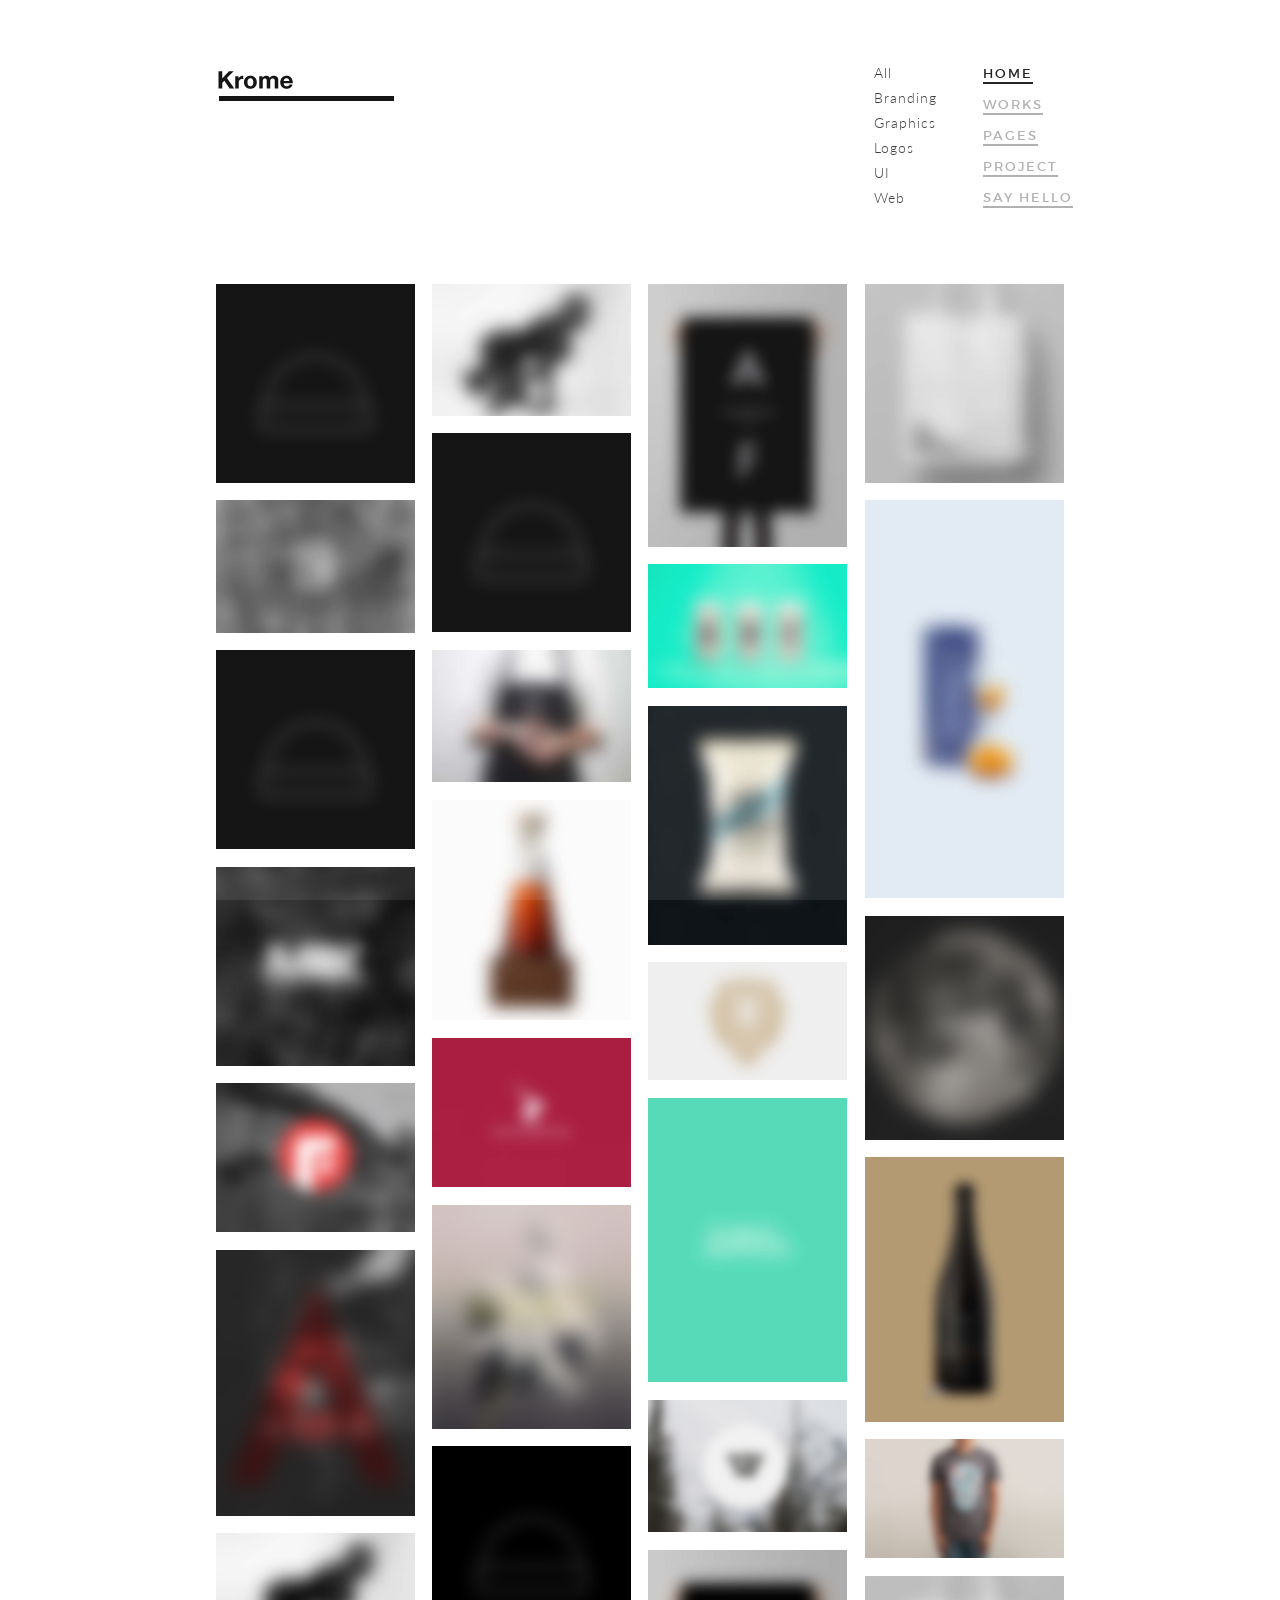
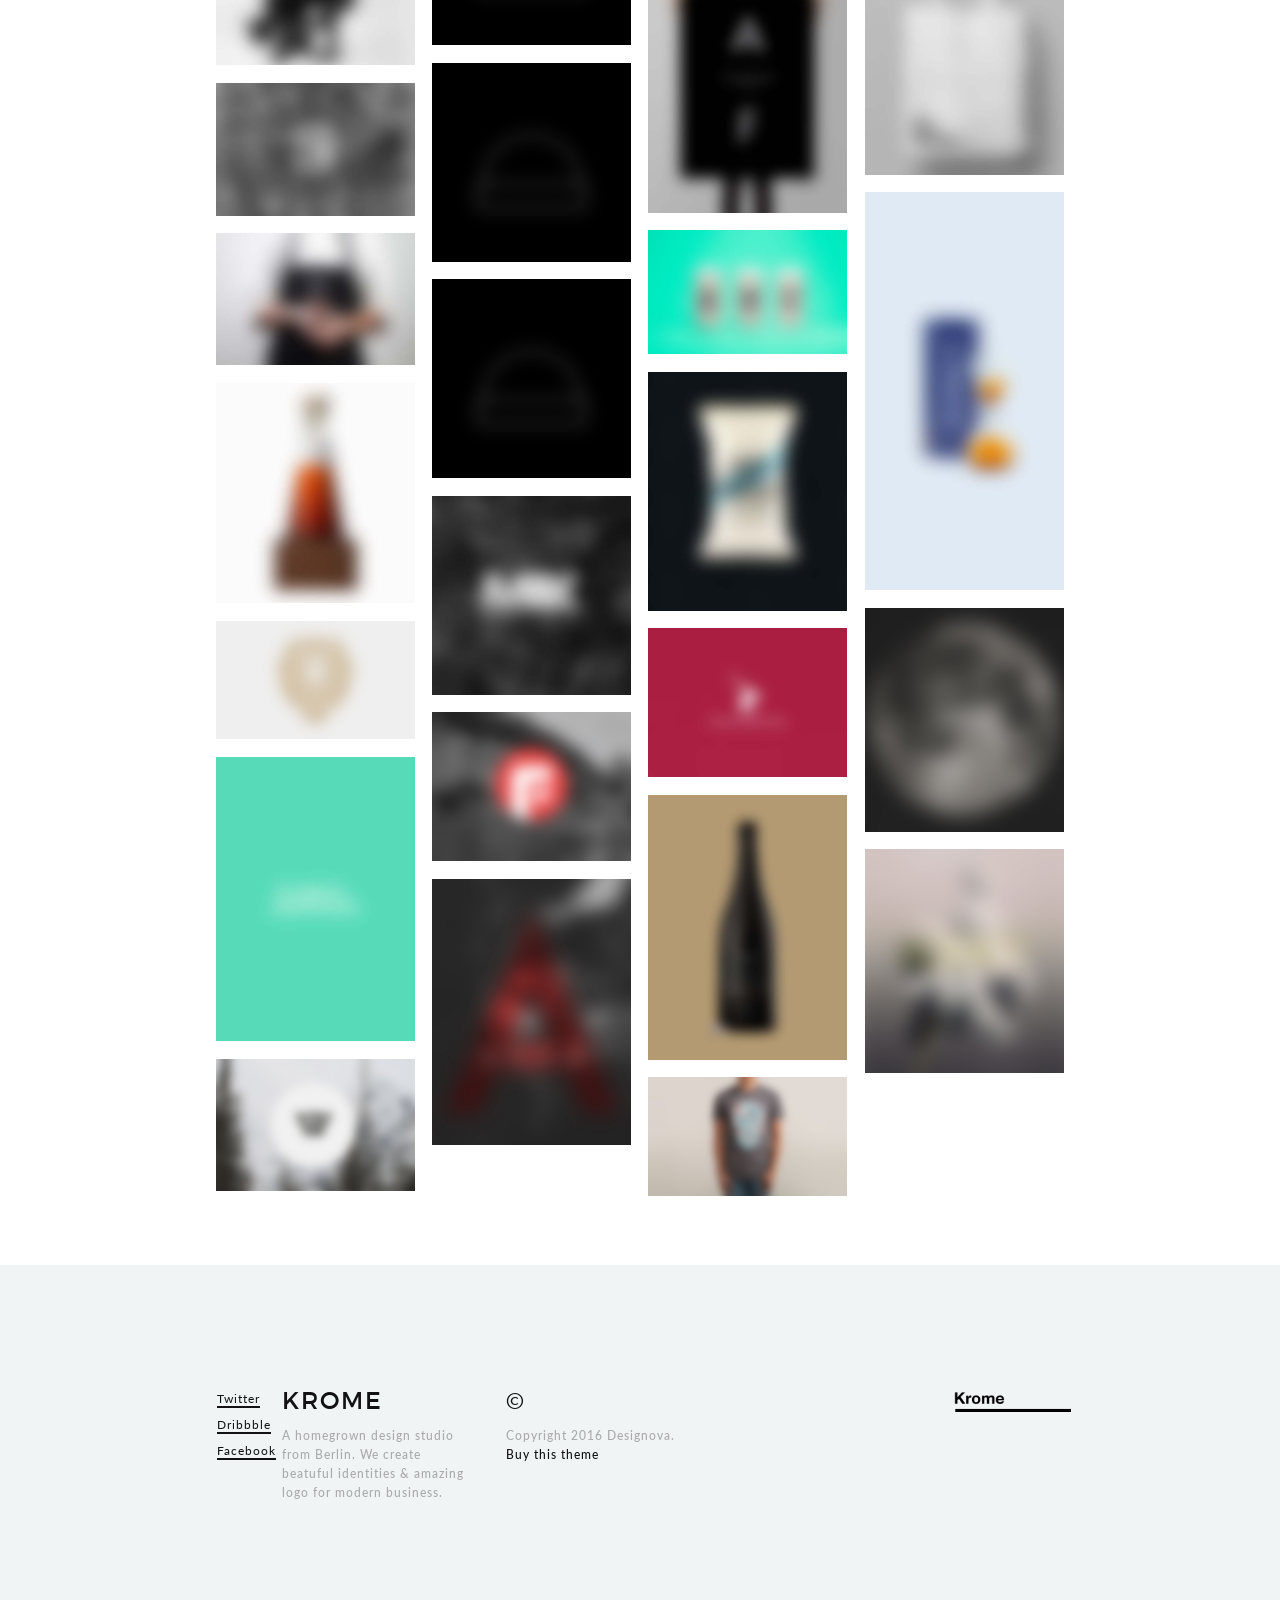
==== index.html @ ffddae18 "This is a start" ====
<!DOCTYPE html>
<html lang="en">

<head>

    <!-- Basic Page Info
  –––––––––––––––––––––––––––––––––––––––––––––––––– -->
    <meta charset="utf-8">
    <title>KROME - A premium portfolio / agency template from designova</title>
    <meta name="description" content="KROME - A premium portfolio / agency template from designova">
    <meta name="author" content="designova">

    <!-- Mobile Specific Metas
  –––––––––––––––––––––––––––––––––––––––––––––––––– -->
    <meta name="viewport" content="width=device-width, initial-scale=1.0">

    <!-- Favicon
  –––––––––––––––––––––––––––––––––––––––––––––––––– -->
    <link rel="icon" type="image/png" href="images/favicon.png" />

    <!-- FONT
  –––––––––––––––––––––––––––––––––––––––––––––––––– -->
    <link rel="stylesheet" href="fonts/webfonts.css">
    <link href='//fonts.googleapis.com/css?family=Raleway:400,300,600%7CLato:400,300,100,700,900' rel='stylesheet' type='text/css'>
    <!-- ICON FONTS
  –––––––––––––––––––––––––––––––––––––––––––––––––– -->
    <link rel="stylesheet" href="stylesheets/ionicons.min.css">

    <!-- CSS
  –––––––––––––––––––––––––––––––––––––––––––––––––– -->
    <link rel="stylesheet" href="stylesheets/bootstrap.css">
    <link rel="stylesheet" href="elements/css/elements.css">
    <link rel="stylesheet" href="stylesheets/sinister.css">
    <link rel="stylesheet" href="stylesheets/venobox.css">
    <link rel="stylesheet" href="stylesheets/slimmenu.css">
    <link rel="stylesheet" href="stylesheets/main.css">
    <link rel="stylesheet" href="stylesheets/main-bg.css">
    <link rel="stylesheet" href="stylesheets/main-responsive.css">

    <!-- LESS
  –––––––––––––––––––––––––––––––––––––––––––––––––– -->
    <!-- <link rel="stylesheet/less" type="text/css" href="less/color.less">
    <link rel="stylesheet/less" type="text/css" href="less/fonts.less">
    <script src="less/less.min.js"></script> -->


</head>

<body>



    <!-- Preloader
  –––––––––––––––––––––––––––––––––––––––––––––––––– -->
    <div id="preloader">
        <div id="status"></div>
    </div>
    <!-- end : preloader -->


    <!-- Nav Link Show Panel
  –––––––––––––––––––––––––––––––––––––––––––––––––– -->
    <div class="link-show-poster">
      <div class="valign"><h1 class="black font2"></h1></div>
    </div>

    <!-- Mobile Only Navigation
  –––––––––––––––––––––––––––––––––––––––––––––––––– -->
    <nav class="mobile-nav ">
                <ul class="slimmenu font2">
                  <li>
                      <a class="sub-collapser" href="">home</a>
                      <ul>
                        <li><a href="index.html">portfolio</a></li>
                        <li><a href="index02.html">agency</a></li>
                        <li><a href="index03.html">photography</a></li>
                        <li><a href="index04.html">slider</a></li>
                        <li><a href="index05.html">video</a></li>
                      </ul>
                  </li>
                  <li>
                      <a class="sub-collapser" href="">portfolio</a>
                      <ul>
                          <li><a href="works.html">spaced 4 col</a></li>
                          <li><a href="works02.html">spaced 6 col</a></li>
                          <li><a href="works03.html">spaced 3 col</a></li>
                          <li><a href="works04.html">spaced 2 col</a></li>
                          <li><a href="works05.html">fluid 4 col</a></li>
                          <li><a href="works06.html">fluid 6 col</a></li>
                          <li><a href="works07.html">fluid 3 col</a></li>
                          <li><a href="works08.html">fluid 2 col</a></li>
                      </ul>
                  </li>
                  <li>
                      <a class="sub-collapser" href="">pages</a>
                      <ul>
                        <li><a href="about01.html">studio</a></li>
                        <li><a href="about02.html">personal</a></li>
                        <li><a href="elements.html">elements</a></li>
                        <li><a href="news.html">news list</a></li>
                        <li><a href="post.html">news post</a></li>
                      </ul>
                  </li>
                  <li>
                      <a class="sub-collapser" href="">project</a>
                      <ul>
                        <li><a href="project01.html">slider project</a></li>
                        <li><a href="project02.html">video project</a></li>
                        <li><a href="project03.html">parallax project</a></li>
                      </ul>
                  </li>
                  <li><a href="contact.html">say hello</a></li>
                </ul>
    </nav>
    <!-- mobile only navigation : ends -->



    <!-- Header
  –––––––––––––––––––––––––––––––––––––––––––––––––– -->
    <header class="masthead ">
      <div class="container">
        <div class="row">
          <article class="col-md-3">
            <a href="index.html"><img alt="" title="" class="main-logo " src="images/logo.png"></a>
          </article>
          <article class="col-md-1 col-md-offset-6 no-pad">
              <!--works filter panel :starts -->
                <div class="works-filter-wrap ">
                    <ul class="
works-filter  text-left clearfix font1">
                        <li><a id="all" href="#" data-filter="*" class="active"><span>All</span></a></li><li><a href="#" data-filter=".branding"><span>Branding</span></a></li>
                        <li><a href="#" data-filter=".graphics"><span>Graphics</span></a></li>
                        <li><a href="#" data-filter=".logos"><span>Logos</span></a></li>
                        <li><a href="#" data-filter=".ui"><span>UI</span></a></li>
                        <li><a href="#" data-filter=".web"><span>Web</span></a></li>
                    </ul>
              </div>
            <!-- works filter panel :ends -->
          </article>
          <article class="col-md-2">
            <nav class="mastnav ">

                  <ul class="main-menu ">
                    <li>
                        <a class="main-link font2 sub-menu-trigger activelink" href="#">Home</a>
                        <div class="sub-menu font1">
                            <a href="index.html">Portfolio</a>
                            <a href="index02.html">Agency</a>
                            <a href="index03.html">Photography</a>
                            <a href="index04.html">Corporate</a>
                            <a href="index05.html">BG Video</a>
                        </div>
                    </li>
                    <li>
                        <a class="main-link font2 sub-menu-trigger" href="#">Works</a>
                        <div class="sub-menu font1">
                            <a href="works.html">spaced 4 col</a>
                            <a href="works02.html">spaced 6 col</a>
                            <a href="works03.html">spaced 3 col</a>
                            <a href="works04.html">spaced 2 col</a>
                            <a href="works05.html">fluid 4 col</a>
                            <a href="works06.html">fluid 6 col</a>
                            <a href="works07.html">fluid 3 col</a>
                            <a href="works08.html">fluid 2 col</a>
                        </div>
                    </li>
                    <li>
                        <a class="main-link font2 sub-menu-trigger" href="#">Pages</a>
                        <div class="sub-menu font1">
                            <a href="about01.html">Studio</a>
                            <a href="about02.html">Personal</a>
                            <a href="elements.html">Elements</a>
                            <a href="news.html">News List</a>
                            <a href="post.html">News Post</a>
                        </div>
                    </li>
                    <li>

                        <a class="main-link font2 sub-menu-trigger" href="#">Project</a>
                        <div class="sub-menu font1">
                            <a href="project01.html">Slider</a>
                            <a href="project02.html">Video</a>
                            <a href="project03.html">Parallax</a>
                        </div>
                    </li>
                    <li><a class="main-link font2" href="contact.html">Say Hello</a></li>
                  </ul>
            </nav>
          </article>
        </div>
      </div>
    </header>
    <!-- end : masthead -->


    <!-- MASTER CONTENT
  –––––––––––––––––––––––––––––––––––––––––––––––––– -->
    <section class="mastwrap add-bottom-half">

<section class="container intro-01 ">


        

         <section id="works-container" class="works-container  works-masonry-container clearfix white-bg works-thumbnails-view">


              <!-- start : works-item -->
              <div class="works-item  ImageWrapper works-item-one-fourth-spaced zoom ui web">
                      <img data-no-retina alt="" title="" class="img-responsive" src="images/works/01.gif"/>
                      <a  class="venobox" data-gall="portfolio-gallery" href="images/works/01.gif">
                          <div class="works-item-inner ImageOverlayCl">
                            <p class="valign text-center"><span class="white font2">Anonymus</span></p>
                          </div>
                      </a>
              </div>
              <!-- end : works-item -->



              <!-- start : works-item -->
              <div class="works-item  ImageWrapper works-item-one-fourth-spaced info logos ui">
                      <img data-no-retina alt="" title="" class="img-responsive" src="images/works/02.jpg"/>
                      <a  href="project.html">
                          <div class="works-item-inner ImageOverlayCl">
                            <p class="valign text-center"><span class="white font2">Capdevilla</span></p>
                          </div>
                      </a>
              </div>
              <!-- end : works-item -->


              <!-- start : works-item -->
              <div class="works-item  ImageWrapper works-item-one-fourth-spaced zoom branding graphics">
                      <img data-no-retina alt="" title="" class="img-responsive" src="images/works/03.jpg"/>
                      <a  class="venobox" data-gall="portfolio-gallery" href="images/works/03.jpg">
                          <div class="works-item-inner ImageOverlayCl">
                            <p class="valign text-center"><span class="white font2">Oregon</span></p>
                          </div>
                      </a>
              </div>
              <!-- end : works-item -->

          <!-- start : works-item -->
              <div class="works-item  ImageWrapper works-item-one-fourth-spaced info web graphics">
                      <img data-no-retina alt="" title="" class="img-responsive" src="images/works/04.jpg"/>
                      <a  href="project.html">
                          <div class="works-item-inner ImageOverlayCl">
                            <p class="valign text-center"><span class="white font2">Benterivo</span></p>
                          </div>
                      </a>
              </div>
              <!-- end : works-item -->



              <!-- start : works-item -->
              <div class="works-item  ImageWrapper works-item-one-fourth-spaced zoom branding">
                      <img data-no-retina alt="" title="" class="img-responsive" src="images/works/05.gif"/>
                      <a  class="venobox" data-gall="portfolio-gallery" href="images/works/05.jpg">
                          <div class="works-item-inner ImageOverlayCl">
                            <p class="valign text-center"><span class="white font2">Laura's Inn</span></p>
                          </div>
                      </a>
              </div>
              <!-- end : works-item -->




              <!-- start : works-item -->
              <div class="works-item  ImageWrapper works-item-one-fourth-spaced info logos">
                      <img data-no-retina alt="" title="" class="img-responsive" src="images/works/07.jpg"/>
                      <a  href="project.html">
                          <div class="works-item-inner ImageOverlayCl">
                            <p class="valign text-center"><span class="white font2">Green Fox</span></p>
                          </div>
                      </a>
              </div>
              <!-- end : works-item -->



              <!-- start : works-item -->
              <div class="works-item  ImageWrapper works-item-one-fourth-spaced zoom logos ui">
                      <img data-no-retina alt="" title="" class="img-responsive" src="images/works/08.jpg"/>
                      <a  class="venobox" data-gall="portfolio-gallery" href="images/works/08.jpg">
                          <div class="works-item-inner ImageOverlayCl">
                            <p class="valign text-center"><span class="white font2">Nexxa</span></p>
                          </div>
                      </a>
              </div>
              <!-- end : works-item -->



              <!-- start : works-item -->
              <div class="works-item  ImageWrapper works-item-one-fourth-spaced info web">
                      <img data-no-retina alt="" title="" class="img-responsive" src="images/works/06.jpg"/>
                      <a  href="project.html">
                          <div class="works-item-inner ImageOverlayCl">
                            <p class="valign text-center"><span class="white font2">Novomoto</span></p>
                          </div>
                      </a>
              </div>
              <!-- end : works-item -->




               <!-- start : works-item -->
              <div class="works-item  ImageWrapper works-item-one-fourth-spaced zoom logos graphics">
                      <img data-no-retina alt="" title="" class="img-responsive" src="images/works/09.jpg"/>
                      <a  class="venobox" data-gall="portfolio-gallery" href="images/works/09.jpg">
                          <div class="works-item-inner ImageOverlayCl">
                            <p class="valign text-center"><span class="white font2">100Degree</span></p>
                          </div>
                      </a>
              </div>
              <!-- end : works-item -->



              <!-- start : works-item -->
              <div class="works-item  ImageWrapper works-item-one-fourth-spaced info branding">
                      <img data-no-retina alt="" title="" class="img-responsive" src="images/works/10.gif"/>
                      <a  href="project.html">
                          <div class="works-item-inner ImageOverlayCl">
                            <p class="valign text-center"><span class="white font2">R.T.W</span></p>
                          </div>
                      </a>
              </div>
              <!-- end : works-item -->


              <!-- start : works-item -->
              <div class="works-item  ImageWrapper works-item-one-fourth-spaced info branding">
                      <img data-no-retina alt="" title="" class="img-responsive" src="images/works/11.jpg"/>
                      <a  href="project.html">
                          <div class="works-item-inner ImageOverlayCl">
                            <p class="valign text-center"><span class="white font2">CenterPort</span></p>
                          </div>
                      </a>
              </div>
              <!-- end : works-item -->


              <!-- start : works-item -->
              <div class="works-item  ImageWrapper works-item-one-fourth-spaced zoom branding">
                      <img data-no-retina alt="" title="" class="img-responsive" src="images/works/13.jpg"/>
                      <a  class="venobox" data-gall="portfolio-gallery" href="images/works/12.jpg">
                          <div class="works-item-inner ImageOverlayCl">
                            <p class="valign text-center"><span class="white font2">Classic 32</span></p>
                          </div>
                      </a>
              </div>
              <!-- end : works-item -->

              

              <!-- start : works-item -->
              <div class="works-item  ImageWrapper works-item-one-fourth-spaced info branding">
                      <img data-no-retina alt="" title="" class="img-responsive" src="images/works/14.jpg"/>
                      <a  href="project.html">
                          <div class="works-item-inner ImageOverlayCl">
                            <p class="valign text-center"><span class="white font2">Medorne</span></p>
                          </div>
                      </a>
              </div>
              <!-- end : works-item -->



               <!-- start : works-item -->
              <div class="works-item  ImageWrapper works-item-one-fourth-spaced zoom logos graphics">
                      <img data-no-retina alt="" title="" class="img-responsive" src="images/works/15.jpg"/>
                      <a  class="venobox" data-gall="portfolio-gallery" href="images/works/15.jpg">
                          <div class="works-item-inner ImageOverlayCl">
                            <p class="valign text-center"><span class="white font2">Argentia</span></p>
                          </div>
                      </a>
              </div>
              <!-- end : works-item -->


              <!-- start : works-item -->
              <div class="works-item  ImageWrapper works-item-one-fourth-spaced zoom branding graphics">
                      <img data-no-retina alt="" title="" class="img-responsive" src="images/works/16.jpg"/>
                      <a  class="venobox" data-gall="portfolio-gallery" href="images/works/16.jpg">
                          <div class="works-item-inner ImageOverlayCl">
                            <p class="valign text-center"><span class="white font2">FM 387</span></p>
                          </div>
                      </a>
              </div>
              <!-- end : works-item -->


              <!-- start : works-item -->
              <div class="works-item  ImageWrapper works-item-one-fourth-spaced info branding">
                      <img data-no-retina alt="" title="" class="img-responsive" src="images/works/17.jpg"/>
                      <a  href="project.html">
                          <div class="works-item-inner ImageOverlayCl">
                            <p class="valign text-center"><span class="white font2">Adjoint34</span></p>
                          </div>
                      </a>
              </div>
              <!-- end : works-item -->


              <!-- start : works-item -->
              <div class="works-item  ImageWrapper works-item-one-fourth-spaced info branding">
                      <img data-no-retina alt="" title="" class="img-responsive" src="images/works/18.jpg"/>
                      <a  href="project.html">
                          <div class="works-item-inner ImageOverlayCl">
                            <p class="valign text-center"><span class="white font2">Farmaloop</span></p>
                          </div>
                      </a>
              </div>
              <!-- end : works-item -->



              <!-- start : works-item -->
              <div class="works-item  ImageWrapper works-item-one-fourth-spaced zoom logos ui">
                      <img data-no-retina alt="" title="" class="img-responsive" src="images/works/19.jpg"/>
                      <a  class="venobox" data-gall="portfolio-gallery" href="images/works/19.jpg">
                          <div class="works-item-inner ImageOverlayCl">
                            <p class="valign text-center"><span class="white font2">MusicOne</span></p>
                          </div>
                      </a>
              </div>
              <!-- end : works-item -->
 

              <!-- start : works-item -->
              <div class="works-item  ImageWrapper works-item-one-fourth-spaced info branding">
                      <img data-no-retina alt="" title="" class="img-responsive" src="images/works/20.jpg"/>
                      <a  href="project.html">
                          <div class="works-item-inner ImageOverlayCl">
                            <p class="valign text-center"><span class="white font2">Needless</span></p>
                          </div>
                      </a>
              </div>
              <!-- end : works-item -->


               <!-- start : works-item -->
              <div class="works-item  ImageWrapper works-item-one-fourth-spaced zoom logos graphics">
                      <img data-no-retina alt="" title="" class="img-responsive" src="images/works/21.jpg"/>
                      <a  class="venobox" data-gall="portfolio-gallery" href="images/works/21.jpg">
                          <div class="works-item-inner ImageOverlayCl">
                            <p class="valign text-center"><span class="white font2">Stacy &amp; CO.</span></p>
                          </div>
                      </a>
              </div>
              <!-- end : works-item -->


              <!-- start : works-item -->
              <div class="works-item  ImageWrapper works-item-one-fourth-spaced zoom branding graphics">
                      <img data-no-retina alt="" title="" class="img-responsive" src="images/works/22.jpg"/>
                      <a  class="venobox" data-gall="portfolio-gallery" href="images/works/22.jpg">
                          <div class="works-item-inner ImageOverlayCl">
                            <p class="valign text-center"><span class="white font2">Inivisible</span></p>
                          </div>
                      </a>
              </div>
              <!-- end : works-item -->


              <!-- start : works-item -->
              <div class="works-item  ImageWrapper works-item-one-fourth-spaced info branding">
                      <img data-no-retina alt="" title="" class="img-responsive" src="images/works/23.jpg"/>
                      <a  href="project.html">
                          <div class="works-item-inner ImageOverlayCl">
                            <p class="valign text-center"><span class="white font2">North Zone</span></p>
                          </div>
                      </a>
              </div>
              <!-- end : works-item -->



               <!-- start : works-item -->
              <div class="works-item  ImageWrapper works-item-one-fourth-spaced zoom logos graphics">
                      <img data-no-retina alt="" title="" class="img-responsive" src="images/works/24.jpg"/>
                      <a  class="venobox" data-gall="portfolio-gallery" href="images/works/24.jpg">
                          <div class="works-item-inner ImageOverlayCl">
                            <p class="valign text-center"><span class="white font2">GoodEyes</span></p>
                          </div>
                      </a>
              </div>
              <!-- end : works-item -->



              <!-- start : works-item -->
              <div class="works-item  ImageWrapper works-item-one-fourth-spaced zoom ui web">
                      <img data-no-retina alt="" title="" class="img-responsive" src="images/works/01.gif"/>
                      <a  class="venobox" data-gall="portfolio-gallery" href="images/works/01.gif">
                          <div class="works-item-inner ImageOverlayCl">
                            <p class="valign text-center"><span class="white font2">Edmunds</span></p>
                          </div>
                      </a>
              </div>
              <!-- end : works-item -->



              <!-- start : works-item -->
              <div class="works-item  ImageWrapper works-item-one-fourth-spaced info logos ui">
                      <img data-no-retina alt="" title="" class="img-responsive" src="images/works/02.jpg"/>
                      <a  href="project.html">
                          <div class="works-item-inner ImageOverlayCl">
                            <p class="valign text-center"><span class="white font2">Caffe Rogue</span></p>
                          </div>
                      </a>
              </div>
              <!-- end : works-item -->


              <!-- start : works-item -->
              <div class="works-item  ImageWrapper works-item-one-fourth-spaced zoom branding graphics">
                      <img data-no-retina alt="" title="" class="img-responsive" src="images/works/03.jpg"/>
                      <a  class="venobox" data-gall="portfolio-gallery" href="images/works/03.jpg">
                          <div class="works-item-inner ImageOverlayCl">
                            <p class="valign text-center"><span class="white font2">Antimotion</span></p>
                          </div>
                      </a>
              </div>
              <!-- end : works-item -->

          <!-- start : works-item -->
              <div class="works-item  ImageWrapper works-item-one-fourth-spaced info web graphics">
                      <img data-no-retina alt="" title="" class="img-responsive" src="images/works/04.jpg"/>
                      <a  href="project.html">
                          <div class="works-item-inner ImageOverlayCl">
                            <p class="valign text-center"><span class="white font2">Bell &amp; Crack</span></p>
                          </div>
                      </a>
              </div>
              <!-- end : works-item -->



              <!-- start : works-item -->
              <div class="works-item  ImageWrapper works-item-one-fourth-spaced zoom branding">
                      <img data-no-retina alt="" title="" class="img-responsive" src="images/works/05.gif"/>
                      <a  class="venobox" data-gall="portfolio-gallery" href="images/works/05.jpg">
                          <div class="works-item-inner ImageOverlayCl">
                            <p class="valign text-center"><span class="white font2">Fegereax</span></p>
                          </div>
                      </a>
              </div>
              <!-- end : works-item -->




              <!-- start : works-item -->
              <div class="works-item  ImageWrapper works-item-one-fourth-spaced info logos">
                      <img data-no-retina alt="" title="" class="img-responsive" src="images/works/07.jpg"/>
                      <a  href="project.html">
                          <div class="works-item-inner ImageOverlayCl">
                            <p class="valign text-center"><span class="white font2">Zone9</span></p>
                          </div>
                      </a>
              </div>
              <!-- end : works-item -->



              <!-- start : works-item -->
              <div class="works-item  ImageWrapper works-item-one-fourth-spaced zoom logos ui">
                      <img data-no-retina alt="" title="" class="img-responsive" src="images/works/08.jpg"/>
                      <a  class="venobox" data-gall="portfolio-gallery" href="images/works/08.jpg">
                          <div class="works-item-inner ImageOverlayCl">
                            <p class="valign text-center"><span class="white font2">Macao Club</span></p>
                          </div>
                      </a>
              </div>
              <!-- end : works-item -->



              <!-- start : works-item -->
              <div class="works-item  ImageWrapper works-item-one-fourth-spaced info web">
                      <img data-no-retina alt="" title="" class="img-responsive" src="images/works/06.jpg"/>
                      <a  href="project.html">
                          <div class="works-item-inner ImageOverlayCl">
                            <p class="valign text-center"><span class="white font2">FerryBox</span></p>
                          </div>
                      </a>
              </div>
              <!-- end : works-item -->




               <!-- start : works-item -->
              <div class="works-item  ImageWrapper works-item-one-fourth-spaced zoom logos graphics">
                      <img data-no-retina alt="" title="" class="img-responsive" src="images/works/09.jpg"/>
                      <a  class="venobox" data-gall="portfolio-gallery" href="images/works/09.jpg">
                          <div class="works-item-inner ImageOverlayCl">
                            <p class="valign text-center"><span class="white font2">Alasca</span></p>
                          </div>
                      </a>
              </div>
              <!-- end : works-item -->



              <!-- start : works-item -->
              <div class="works-item  ImageWrapper works-item-one-fourth-spaced info branding">
                      <img data-no-retina alt="" title="" class="img-responsive" src="images/works/10.gif"/>
                      <a  href="project.html">
                          <div class="works-item-inner ImageOverlayCl">
                            <p class="valign text-center"><span class="white font2">OneFiveNine</span></p>
                          </div>
                      </a>
              </div>
              <!-- end : works-item -->


              <!-- start : works-item -->
              <div class="works-item  ImageWrapper works-item-one-fourth-spaced info branding">
                      <img data-no-retina alt="" title="" class="img-responsive" src="images/works/11.jpg"/>
                      <a  href="project.html">
                          <div class="works-item-inner ImageOverlayCl">
                            <p class="valign text-center"><span class="white font2">F.J.S</span></p>
                          </div>
                      </a>
              </div>
              <!-- end : works-item -->


              <!-- start : works-item -->
              <div class="works-item  ImageWrapper works-item-one-fourth-spaced zoom branding">
                      <img data-no-retina alt="" title="" class="img-responsive" src="images/works/13.jpg"/>
                      <a  class="venobox" data-gall="portfolio-gallery" href="images/works/12.jpg">
                          <div class="works-item-inner ImageOverlayCl">
                            <p class="valign text-center"><span class="white font2">Majority</span></p>
                          </div>
                      </a>
              </div>
              <!-- end : works-item -->

              

              <!-- start : works-item -->
              <div class="works-item  ImageWrapper works-item-one-fourth-spaced info branding">
                      <img data-no-retina alt="" title="" class="img-responsive" src="images/works/14.jpg"/>
                      <a  href="project.html">
                          <div class="works-item-inner ImageOverlayCl">
                            <p class="valign text-center"><span class="white font2">Adjoint34</span></p>
                          </div>
                      </a>
              </div>
              <!-- end : works-item -->



               <!-- start : works-item -->
              <div class="works-item  ImageWrapper works-item-one-fourth-spaced zoom logos graphics">
                      <img data-no-retina alt="" title="" class="img-responsive" src="images/works/15.jpg"/>
                      <a  class="venobox" data-gall="portfolio-gallery" href="images/works/15.jpg">
                          <div class="works-item-inner ImageOverlayCl">
                            <p class="valign text-center"><span class="white font2">Novatell</span></p>
                          </div>
                      </a>
              </div>
              <!-- end : works-item -->


              <!-- start : works-item -->
              <div class="works-item  ImageWrapper works-item-one-fourth-spaced zoom branding graphics">
                      <img data-no-retina alt="" title="" class="img-responsive" src="images/works/16.jpg"/>
                      <a  class="venobox" data-gall="portfolio-gallery" href="images/works/16.jpg">
                          <div class="works-item-inner ImageOverlayCl">
                            <p class="valign text-center"><span class="white font2">Beet Match</span></p>
                          </div>
                      </a>
              </div>
              <!-- end : works-item -->


              <!-- start : works-item -->
              <div class="works-item  ImageWrapper works-item-one-fourth-spaced info branding">
                      <img data-no-retina alt="" title="" class="img-responsive" src="images/works/17.jpg"/>
                      <a  href="project.html">
                          <div class="works-item-inner ImageOverlayCl">
                            <p class="valign text-center"><span class="white font2">VideoRoar</span></p>
                          </div>
                      </a>
              </div>
              <!-- end : works-item -->


              <!-- start : works-item -->
              <div class="works-item  ImageWrapper works-item-one-fourth-spaced info branding">
                      <img data-no-retina alt="" title="" class="img-responsive" src="images/works/18.jpg"/>
                      <a  href="project.html">
                          <div class="works-item-inner ImageOverlayCl">
                            <p class="valign text-center"><span class="white font2">Fidelity XP</span></p>
                          </div>
                      </a>
              </div>
              <!-- end : works-item -->



              <!-- start : works-item -->
              <div class="works-item  ImageWrapper works-item-one-fourth-spaced zoom logos ui">
                      <img data-no-retina alt="" title="" class="img-responsive" src="images/works/19.jpg"/>
                      <a  class="venobox" data-gall="portfolio-gallery" href="images/works/19.jpg">
                          <div class="works-item-inner ImageOverlayCl">
                            <p class="valign text-center"><span class="white font2">Onefortis</span></p>
                          </div>
                      </a>
              </div>
              <!-- end : works-item -->
 

              <!-- start : works-item -->
              <div class="works-item  ImageWrapper works-item-one-fourth-spaced info branding">
                      <img data-no-retina alt="" title="" class="img-responsive" src="images/works/20.jpg"/>
                      <a  href="project.html">
                          <div class="works-item-inner ImageOverlayCl">
                            <p class="valign text-center"><span class="white font2">ACapella League</span></p>
                          </div>
                      </a>
              </div>
              <!-- end : works-item -->


               <!-- start : works-item -->
              <div class="works-item  ImageWrapper works-item-one-fourth-spaced zoom logos graphics">
                      <img data-no-retina alt="" title="" class="img-responsive" src="images/works/21.jpg"/>
                      <a  class="venobox" data-gall="portfolio-gallery" href="images/works/21.jpg">
                          <div class="works-item-inner ImageOverlayCl">
                            <p class="valign text-center"><span class="white font2">Lee Cook</span></p>
                          </div>
                      </a>
              </div>
              <!-- end : works-item -->


              <!-- start : works-item -->
              <div class="works-item  ImageWrapper works-item-one-fourth-spaced zoom branding graphics">
                      <img data-no-retina alt="" title="" class="img-responsive" src="images/works/22.jpg"/>
                      <a  class="venobox" data-gall="portfolio-gallery" href="images/works/22.jpg">
                          <div class="works-item-inner ImageOverlayCl">
                            <p class="valign text-center"><span class="white font2">Story Dept.</span></p>
                          </div>
                      </a>
              </div>
              <!-- end : works-item -->


              <!-- start : works-item -->
              <div class="works-item  ImageWrapper works-item-one-fourth-spaced info branding">
                      <img data-no-retina alt="" title="" class="img-responsive" src="images/works/23.jpg"/>
                      <a  href="project.html">
                          <div class="works-item-inner ImageOverlayCl">
                            <p class="valign text-center"><span class="white font2">Class &amp; Kool</span></p>
                          </div>
                      </a>
              </div>
              <!-- end : works-item -->



               <!-- start : works-item -->
              <div class="works-item  ImageWrapper works-item-one-fourth-spaced zoom logos graphics">
                      <img data-no-retina alt="" title="" class="img-responsive" src="images/works/24.jpg"/>
                      <a  class="venobox" data-gall="portfolio-gallery" href="images/works/24.jpg">
                          <div class="works-item-inner ImageOverlayCl">
                            <p class="valign text-center"><span class="white font2">FlightForce</span></p>
                          </div>
                      </a>
              </div>
              <!-- end : works-item -->




            </section>
            <!-- end : works-container -->

  </section>


    </section>
    <!-- end : mastwrap -->


    <!-- FOOTER
  –––––––––––––––––––––––––––––––––––––––––––––––––– -->
    
<footer class="mastfoot silver-bg ">

      <div class="container">
        <div class="row">
          <article class="col-md-1">
            <nav class="footnav ">
                  <ul>
                    <li><a class="font1" href="#">Twitter</a></li>
                    <li><a class="font1" href="#">Dribbble</a></li>
                    <li><a class="font1" href="#">Facebook</a></li>
                  </ul>
            </nav>
          </article>
          <article class="col-md-3 text-left">
            <h3 class="font2 black">KROME</h3>
            <h6 class="font1 grey">A homegrown design studio from Berlin. We create beatuful identities &amp; amazing logo for modern business.</h6>
          </article>
          <article class="col-md-6 text-left">
            <h3 class="font2 black">&copy;</h3>

            <h6 class="font1 grey">Copyright 2016 Designova.<br/><a href="http://www.designova.net/themes.html">Buy this theme</a></h6>
          </article>
          <article class="col-md-2 text-right">
            <img alt="" title="" class="img-responsive foot-logo" src="images/logo.png">
          </article>
        </div>
      </div>

    </footer>
    <!-- end : mastfoot -->


    <!-- End Layout
  –––––––––––––––––––––––––––––––––––––––––––––––––– -->

    <!-- JS
    –––––––––––––––––––––––––––––––––––––––––––––––––– -->
    <script src="javascripts/libs/common.js"></script>
    <script src="elements/js/elements.js"></script>
    <script src="javascripts/custom/main.js"></script>

</body>

</html>
---- fonts/webfonts.css ----
/*WEBFONTS.CSS*/
/*------------------------------------------------------------------------------------*/
/* Author: Designova.*/
/* Website: http://www.Designova.net */
/* Copyright: (C) 2015 */

/* IMPORTANT NOTICE: */
/*Some fonts used in this template are Premium Fonts with Special Extended License to Designova. As a buyer of this template you can use these fonts as part of the web template but you shoud not redistribute or resell the fonts by any means */
/*-------------------------------------------------------------------------------------*/




/*-------------------------------------------------------------------------------------*/
/*1. MONTSERRAT COMPLETE FONT */
/*-------------------------------------------------------------------------------------*/
/* Generated by Font Squirrel (http://www.fontsquirrel.com) on November 12, 2015 */



@font-face {
    font-family: 'montserratblack';
    src: url('montserrat/montserrat-black-webfont.eot');
    src: url('montserrat/montserrat-black-webfont.eot?#iefix') format('embedded-opentype'),
         url('montserrat/montserrat-black-webfont.woff2') format('woff2'),
         url('montserrat/montserrat-black-webfont.woff') format('woff'),
         url('montserrat/montserrat-black-webfont.ttf') format('truetype'),
         url('montserrat/montserrat-black-webfont.svg#montserratblack') format('svg');
    font-weight: normal;
    font-style: normal;

}




@font-face {
    font-family: 'montserratbold';
    src: url('montserrat/montserrat-bold-webfont.eot');
    src: url('montserrat/montserrat-bold-webfont.eot?#iefix') format('embedded-opentype'),
         url('montserrat/montserrat-bold-webfont.woff2') format('woff2'),
         url('montserrat/montserrat-bold-webfont.woff') format('woff'),
         url('montserrat/montserrat-bold-webfont.ttf') format('truetype'),
         url('montserrat/montserrat-bold-webfont.svg#montserratbold') format('svg');
    font-weight: normal;
    font-style: normal;

}




@font-face {
    font-family: 'montserratextra_bold';
    src: url('montserrat/montserrat-extrabold-webfont.eot');
    src: url('montserrat/montserrat-extrabold-webfont.eot?#iefix') format('embedded-opentype'),
         url('montserrat/montserrat-extrabold-webfont.woff2') format('woff2'),
         url('montserrat/montserrat-extrabold-webfont.woff') format('woff'),
         url('montserrat/montserrat-extrabold-webfont.ttf') format('truetype'),
         url('montserrat/montserrat-extrabold-webfont.svg#montserratextra_bold') format('svg');
    font-weight: normal;
    font-style: normal;

}




@font-face {
    font-family: 'montserrathairline';
    src: url('montserrat/montserrat-hairline-webfont.eot');
    src: url('montserrat/montserrat-hairline-webfont.eot?#iefix') format('embedded-opentype'),
         url('montserrat/montserrat-hairline-webfont.woff2') format('woff2'),
         url('montserrat/montserrat-hairline-webfont.woff') format('woff'),
         url('montserrat/montserrat-hairline-webfont.ttf') format('truetype'),
         url('montserrat/montserrat-hairline-webfont.svg#montserrathairline') format('svg');
    font-weight: normal;
    font-style: normal;

}




@font-face {
    font-family: 'montserratlight';
    src: url('montserrat/montserrat-light-webfont.eot');
    src: url('montserrat/montserrat-light-webfont.eot?#iefix') format('embedded-opentype'),
         url('montserrat/montserrat-light-webfont.woff2') format('woff2'),
         url('montserrat/montserrat-light-webfont.woff') format('woff'),
         url('montserrat/montserrat-light-webfont.ttf') format('truetype'),
         url('montserrat/montserrat-light-webfont.svg#montserratlight') format('svg');
    font-weight: normal;
    font-style: normal;

}




@font-face {
    font-family: 'montserrat';
    src: url('montserrat/montserrat-regular-webfont.eot');
    src: url('montserrat/montserrat-regular-webfont.eot?#iefix') format('embedded-opentype'),
         url('montserrat/montserrat-regular-webfont.woff2') format('woff2'),
         url('montserrat/montserrat-regular-webfont.woff') format('woff'),
         url('montserrat/montserrat-regular-webfont.ttf') format('truetype'),
         url('montserrat/montserrat-regular-webfont.svg#montserratregular') format('svg');
    font-weight: normal;
    font-style: normal;

}




@font-face {
    font-family: 'montserratsemi_bold';
    src: url('montserrat/montserrat-semibold-webfont.eot');
    src: url('montserrat/montserrat-semibold-webfont.eot?#iefix') format('embedded-opentype'),
         url('montserrat/montserrat-semibold-webfont.woff2') format('woff2'),
         url('montserrat/montserrat-semibold-webfont.woff') format('woff'),
         url('montserrat/montserrat-semibold-webfont.ttf') format('truetype'),
         url('montserrat/montserrat-semibold-webfont.svg#montserratsemi_bold') format('svg');
    font-weight: normal;
    font-style: normal;

}




@font-face {
    font-family: 'montserratultra_light';
    src: url('montserrat/montserrat-ultralight-webfont.eot');
    src: url('montserrat/montserrat-ultralight-webfont.eot?#iefix') format('embedded-opentype'),
         url('montserrat/montserrat-ultralight-webfont.woff2') format('woff2'),
         url('montserrat/montserrat-ultralight-webfont.woff') format('woff'),
         url('montserrat/montserrat-ultralight-webfont.ttf') format('truetype'),
         url('montserrat/montserrat-ultralight-webfont.svg#montserratultra_light') format('svg');
    font-weight: normal;
    font-style: normal;

}
/*-------------------------------------------------------------------------------------*/
/* YOUR CUSTOM FONTS CAN BE DEFINED HERE VIA CSS3 FONT-FACE TECHNOLOGY*/
/* More info : http://css-tricks.com/snippets/css/using-font-face/ */
/*-------------------------------------------------------------------------------------*/
---- elements/css/elements.css ----
a:hover{
  color: #ffc740 !important;
}

/********************************/
/*       Owl carousel       */
/********************************/
.owl-dots{
  margin-top: 20px;
}

/********************************/
/*       Fade Bs-carousel       */
/********************************/
.fade-carousel {
    position: relative;
    height: 400px;
}
.fade-carousel .carousel-inner .item {
    height: 400px;
}
.fade-carousel .carousel-indicators > li {
    margin: 0 2px;
    background-color: #f39c12;
    border-color: #f39c12;
    opacity: .7;
}
.fade-carousel .carousel-indicators > li.active {
  width: 10px;
  height: 10px;
  opacity: 1;
}

/********************************/
/*          Hero Headers        */
/********************************/
.hero {
    position: absolute;
    top: 50%;
    left: 50%;
    z-index: 3;
    color: #fff;
    text-align: center;
    text-transform: uppercase;
    text-shadow: 1px 1px 0 rgba(0,0,0,.75);
      -webkit-transform: translate3d(-50%,-50%,0);
         -moz-transform: translate3d(-50%,-50%,0);
          -ms-transform: translate3d(-50%,-50%,0);
           -o-transform: translate3d(-50%,-50%,0);
              transform: translate3d(-50%,-50%,0);
}
.hero h1 {
    font-size: 2em;    
    font-weight: normal;
    margin: 0;
    padding: 0;
    text-shadow: none;
}

.fade-carousel .carousel-inner .item .hero {
    opacity: 0;
    -webkit-transition: 2s all ease-in-out .1s;
       -moz-transition: 2s all ease-in-out .1s; 
        -ms-transition: 2s all ease-in-out .1s; 
         -o-transition: 2s all ease-in-out .1s; 
            transition: 2s all ease-in-out .1s; 
}
.fade-carousel .carousel-inner .item.active .hero {
    opacity: 1;
    -webkit-transition: 2s all ease-in-out .1s;
       -moz-transition: 2s all ease-in-out .1s; 
        -ms-transition: 2s all ease-in-out .1s; 
         -o-transition: 2s all ease-in-out .1s; 
            transition: 2s all ease-in-out .1s;    
}

/********************************/
/*            Overlay           */
/********************************/
.overlay {
    position: absolute;
    width: 100%;
    height: 100%;
    z-index: 2;
    background-color: #000;
    opacity: .2;
}

/********************************/
/*          Custom Buttons      */
/********************************/
.btn.btn-lg {padding: 10px 40px;}
.btn.btn-hero,
.btn.btn-hero:hover,
.btn.btn-hero:focus {
    color: #f5f5f5;
    background-color: #1abc9c;
    border-color: #1abc9c;
    outline: none;
    margin: 20px auto;
}

/********************************/
/*       Slides backgrounds     */
/********************************/
.fade-carousel .slides .slide-1, 
.fade-carousel .slides .slide-2,
.fade-carousel .slides .slide-3 {
  height: 100vh;
  background-size: cover;
  background-position: center center;
  background-repeat: no-repeat;
}
.fade-carousel .slides .slide-1 {
  background-image: url('../images/bg/14.jpg'); 
}
.fade-carousel .slides .slide-2 {
  background-image: url('../images/bg/12.jpg'); 
}
.fade-carousel .slides .slide-3 {
  background-image: url('../images/bg/05.jpg'); 
}

/********************************/
/*          Media Queries       */
/********************************/
@media screen and (min-width: 980px){
    .hero { width: 980px; }    
}
@media screen and (max-width: 640px){
    .hero h1 { font-size: 4em; }    
}


/***
Bootstrap Line Tabs by @keenthemes
A component of Metronic Theme - #1 Selling Bootstrap 3 Admin Theme in Themeforest: http://j.mp/metronictheme
Licensed under MIT
***/

/* Tabs panel */
.tabbable-panel {
  padding: 0px;
  text-align: left;
}

/* Default mode */
.tabbable-line > .nav-tabs {
  border: none;
  margin: 0px;
}
.tabbable-line > .nav-tabs > li {
  margin-right: 2px;
}
.tabbable-line > .nav-tabs > li > a {
  border: 0;
  margin-right: 0;
  color: #737373;
  text-transform: uppercase;
  font-weight: bold;
  letter-spacing: 4px;
}
.tabbable-line > .nav-tabs > li > a > i {
  color: #a6a6a6;
}
.tabbable-line > .nav-tabs > li.open, .tabbable-line > .nav-tabs > li:hover {
  border-bottom: 4px solid #fbcdcf;
}
.tabbable-line > .nav-tabs > li.open > a, .tabbable-line > .nav-tabs > li:hover > a {
  border: 0;
  background: none !important;
  color: #333333;
}
.tabbable-line > .nav-tabs > li.open > a > i, .tabbable-line > .nav-tabs > li:hover > a > i {
  color: #a6a6a6;
}
.tabbable-line > .nav-tabs > li.open .dropdown-menu, .tabbable-line > .nav-tabs > li:hover .dropdown-menu {
  margin-top: 0px;
}
.tabbable-line > .nav-tabs > li.active {
  border-bottom: 4px solid #000008;
  position: relative;
}
.tabbable-line > .nav-tabs > li.active > a {
  border: 0;
  color: #333333;
}
.tabbable-line > .nav-tabs > li.active > a > i {
  color: #404040;
}
.tabbable-line > .tab-content {
  margin-top: -3px;
  background-color: #eee;
  border: 0;
  border-top: 1px solid #eee;
  padding: 30px;
  text-align: left;
}
.portlet .tabbable-line > .tab-content {
  padding-bottom: 0;
}

/* Below tabs mode */

.tabbable-line.tabs-below > .nav-tabs > li {
  border-top: 4px solid transparent;
}
.tabbable-line.tabs-below > .nav-tabs > li > a {
  margin-top: 0;
}
.tabbable-line.tabs-below > .nav-tabs > li:hover {
  border-bottom: 0;
  border-top: 4px solid #fbcdcf;
}
.tabbable-line.tabs-below > .nav-tabs > li.active {
  margin-bottom: -2px;
  border-bottom: 0;
  border-top: 4px solid #000008;
}
.tabbable-line.tabs-below > .tab-content {
  margin-top: -10px;
  border-top: 0;
  border-bottom: 1px solid #eee;
  padding-bottom: 15px;
}


/**!Nav Bar **/

nav {
    background: none;
    z-index: 10;
}
.dzelements-navigation-menu {
    height: 85px;
    max-height: 85px;
    line-height: 82px;
}
.dzelements-navigation-menu .logo {
    max-height: 40%;
    margin: 0;
}
.dzelements-navigation-menu .dzelements-navigation-block {
    display: inline-block;
    height: 85px;
    padding: 0 1em;
}
.dzelements-navigation-menu .dzelements-navigation-block > a:not(.btn) {
    height: 100%;
    display: inline-block;
}
.dzelements-navigation-menu.nav-fixed {
    position: fixed;
    width: 100%;
    z-index: 999;
    top: 0;
}
.dzelements-navigation-menu.nav-fixed:not(.bg-dark):not(.bg-primary):not(.bg-white) {
    background: #f8f8f8;
}
.dzelements-navigation-menu.nav-fixed + .nav-mobile-toggle {
    position: fixed;
    top: 0;
    right: 0;
    z-index: 999;
    color: #222;
}
.dzelements-navigation-block.left {
    float: left;
}
.dzelements-navigation-block.right {
    float: right;
}
.dzelements-navigation-block:first-of-type {
    padding-left: 0;
}
.dzelements-navigation-block:last-of-type {
    padding-right: 0;
}
.dzelements-navigation-menu,
.utility-bar {
    padding: 0 3.25em 0 3.25em;
}
.utility-bar {
    overflow: hidden;
}
.utility-bar:not(.hidden) + .dzelements-navigation-menu + .nav-mobile-toggle {
    top: 65px;
}
@media all and (max-width: 1280px) {
    .dzelements-navigation-menu {
        padding: 0 15px;
    }
}
.container .dzelements-navigation-menu {
    padding: 0;
}
.menu {
    height: 65px;
    list-style-type: none;
    padding: 0;
}
.menu li {
    position: relative;
}
.menu > li {
    position: relative;
    float: left;
    font-size: 10px;
    font-weight: 400;
    letter-spacing: 0px;
    font-family: 'Montserrat', 'Helvetica', 'Arial', sans-serif;
}
.menu > li > a {
    padding: 0 1.3em;
    height: 100%;
    display: inline-block;
}
.menu > li:first-child > a {
    padding-left: 0;
}
.menu > li:last-child a {
    padding-right: 0;
}
.dzelements-navigation-menu.bg-white .menu > li > a {
    color: #767676;
}
.dzelements-navigation-menu.bg-dark .menu > li > a {
    color: #fff;
}
.menu > li ul {
    left: 0;
    margin: 0;
    line-height: 1.625em !important;
    padding: 1em 0;
    background: none;
    opacity: 0;
    visibility: hidden;
    position: absolute;
    min-width: 13em;
    float: left;
}
.menu > li > ul a {
    padding: 0 1em 1.625em 1em;
    display: inline-block;
}
.menu > li > ul li:last-child > a {
    padding-bottom: 0;
}
.menu > li:hover > ul,
.menu > li > ul > li:hover ul {
    opacity: 1;
    visibility: visible;
    z-index: 10;
}
.menu > li:hover .multi-column ul {
    position: relative !important;
    visibility: visible !important;
    opacity: 1 !important;
}
.menu > li > ul:not(.multi-column) ul {
    top: 0;
    left: 100%;
}
.multi-column {
    width: auto !important;
    white-space: nowrap;
}
.multi-column li {
    width: 13em;
    overflow: hidden;
    display: inline-block;
    vertical-align: top;
}
.multi-column li ul {
    position: relative;
}
.multi-column ul li {
    float: none;
    display: block;
}
.module-applet {
    position: relative;
    padding: 0 1em;
}
.module-applet-handle {
    cursor: pointer;
    position: relative;
}
.module-applet-body {
    position: absolute;
    width: 26em;
    background: none;
    z-index: 10;
    padding: 1em;
    visibility: hidden;
    opacity: 0;
}
.module-applet-body * {
    line-height: 1.625em;
}
.module-applet:hover .module-applet-body {
    opacity: 1;
    visibility: visible;
}
.nav-mobile-toggle {
    position: absolute;
    top: 0;
    right: 15px;
    z-index: 99;
    cursor: pointer;
    line-height: 62px;
    padding: 0 1em;
    user-select: none;
    -webkit-user-select: none;
}
@media all and (max-width: 990px) {
    .dzelements-navigation-menu {
        height: auto;
        overflow: hidden;
    }
    .dzelements-navigation-menu .dzelements-navigation-block.left,
    .dzelements-navigation-menu .dzelements-navigation-block.right {
        float: none;
        display: block;
    }
    .dzelements-navigation-menu .dzelements-navigation-block {
        padding: 0;
    }
    .dzelements-navigation-menu .dzelements-navigation-block:not(.logo-module) {
        height: auto;
        line-height: 2em;
    }
    .menu {
        height: auto;
    }
    .menu li {
        float: none;
        width: 100%;
    }
    .menu > li > a {
        padding: 0;
    }
    .menu > li ul {
        position: relative;
        float: none;
        display: none;
        width: 100%;
    }
    .menu > li ul ul {
        left: 0 !important;
        padding-left: 2em;
    }
    .menu > li > ul:not(.multi-column) ul {
        padding-top: 0;
        padding-bottom: 1.5em;
    }
    .menu li.active > ul,
    .menu li.active .multi-column ul {
        display: block;
        opacity: 1;
        visibility: visible;
    }
    .menu .multi-column {
        white-space: initial;
    }
    .menu .multi-column ul {
        padding-top: 0;
        padding-bottom: 0;
    }
    .menu .multi-column ul li a {
        padding-left: 0;
    }
    .menu .multi-column ul li:last-child a {
        padding-bottom: 1.625em;
    }
    .module-applet {
        padding: 0;
    }
    .module-applet .module-applet-body {
        position: relative;
        display: none;
        padding: 1em 0;
        opacity: 1;
        visibility: visible;
    }
    .module-applet.active .module-applet-body {
        display: block;
    }
}
.nav-open .dzelements-navigation-menu {
    max-height: 100000px !important;
}
.nav-fixed,
.nav-absolute {
    width: 100%;
    z-index: 99;
}
.nav-fixed {
    position: fixed;
}
.nav-absolute {
    position: absolute;
}
.nav-transparent:not(.nav-fixed) {
    background: none !important;
}
nav:not(.nav-fixed):not(.nav-absolute) {
    position: relative;
}
@media all and (max-width: 990px) {
    .dzelements-navigation-menu.nav-absolute,
    .dzelements-navigation-menu.nav-fixed {
        position: relative;
    }
    .dzelements-navigation-menu.nav-absolute + .nav-mobile-toggle,
    .dzelements-navigation-menu.nav-fixed + .nav-mobile-toggle {
        position: absolute;
    }
}

.dzelements-navigation-menu {
    padding-right: 0;
}
.dzelements-navigation-menu .logo {
    margin-right: 1.625em;
}
.dzelements-navigation-menu .logo-light {
    display: none;
}
.dzelements-navigation-menu .logo-dark {
    display: inline;
}
.dzelements-navigation-menu.nav-absolute {
    border-bottom: 1px solid rgba(255, 255, 255, 0.1);
}
.dzelements-navigation-menu.nav-absolute:not(.nav-fixed) .dzelements-navigation-block.right:not(.logo-module):not(.menu-module):not(:nth-last-child(2)) {
    border-left: 1px solid rgba(255, 255, 255, 0.1);
}
.dzelements-navigation-menu .dzelements-navigation-block.right:not(.logo-module):not(.menu-module) {
    padding: 0 1.625em;
    transition: 0.2s linear;
    -webkit-transition: 0.2s linear;
    -moz-transition: 0.2s linear;
}
.dzelements-navigation-menu .dzelements-navigation-block.right:not(.logo-module):not(.menu-module):not(:nth-last-child(2)) {
    border-left: 1px solid rgba(0, 0, 0, 0.05);
    padding-right: 0;
}
.dzelements-navigation-menu.nav-fixed {
    box-shadow: 0px 0px 60px 0px rgba(0, 0, 0, 0.07);
    border-bottom: none;
}
.dzelements-navigation-menu.nav-fixed:not(.no-animation) {
    animation: navslide .5s ease forwards;
}
.dzelements-navigation-menu.bg-dark .logo-light {
    display: inline;
}
.dzelements-navigation-menu.bg-dark .logo-dark {
    display: none;
}
.dzelements-navigation-menu a.nav-function {
    transition: 0.2s linear;
    -webkit-transition: 0.2s linear;
    -moz-transition: 0.2s linear;
}
.dzelements-navigation-menu a.nav-function span {
    font-size: 10px;
    text-transform: uppercase;
    font-family: 'Montserrat';
    letter-spacing: 1px;
    margin-left: 0.8125em;
    display: none;
}
.dzelements-navigation-menu a.nav-function i {
    font-size: 1.1em;
    display: inline-block;
    position: relative;
    top: 3px;
}
.dzelements-navigation-menu a.nav-function:hover {
    opacity: .5;
}
@media all and (min-width: 991px) {
    .dzelements-navigation-menu.nav-transparent:not(.nav-scrolled):not(.nav-fixed) .menu > li > a {
        color: #fff;
    }
    .dzelements-navigation-menu.nav-transparent:not(.nav-scrolled):not(.nav-fixed) .logo-dark {
        display: none;
    }
    .dzelements-navigation-menu.nav-transparent:not(.nav-scrolled):not(.nav-fixed) .logo-light {
        display: inline;
    }
    .dzelements-navigation-menu.nav-transparent:not(.nav-scrolled):not(.nav-fixed) a.nav-function i,
    .dzelements-navigation-menu.nav-transparent:not(.nav-scrolled):not(.nav-fixed) a.nav-function span {
        color: #fff;
    }
}
@media all and (max-width: 767px) {
    .dzelements-navigation-menu a.nav-function span {
        display: inline-block;
    }
}
@keyframes navslide {
    from {
        transform: translate3d(0, -100px, 0);
        -webkit-transform: translate3d(0, -100px, 0);
        opacity: 0;
    }
    to {
        transform: translate3d(0, 0, 0);
        -webkit-transform: translate3d(0, 0, 0);
        opacity: 1;
    }
}
@media all and (max-width: 990px) {
    .dzelements-navigation-menu {
        padding: 0 15px;
    }
    .dzelements-navigation-menu .dzelements-navigation-block.right:not(.logo-module):not(.menu-module) {
        padding: 0;
        margin-bottom: 0.8125em;
    }
}
.menu > li {
    transition: 0.3s linear;
    -webkit-transition: 0.3s linear;
    -moz-transition: 0.3s linear;
}
.menu > li:hover > a {
    opacity: .6;
}
.menu > li a {
    color: #232323;
    text-transform: uppercase;
    letter-spacing: 1px;
    font-weight: 500;
    transition: 0.2s linear;
    -webkit-transition: 0.2s linear;
    -moz-transition: 0.2s linear;
}
.menu > li ul {
    list-style-type: none;
    white-space: nowrap;
    background: #232323;
    margin-top: 3px;
    transition: 0.2s linear;
    -webkit-transition: 0.2s linear;
    -moz-transition: 0.2s linear;
    padding: 1.625em;
    min-width: 16em;
}
.menu > li ul li {
    padding-left: 0.42307692307692em;
}
.menu > li ul li a {
    padding-left: 0;
    width: 100%;
    color: #fff;
}
.menu > li ul li a:hover {
    transform: translate3d(5px, 0, 0);
    -webkit-transform: translate3d(5px, 0, 0);
}
.menu > li > ul:not(.multi-column) > li.dropdown:hover > a {
    transform: translate3d(5px, 0, 0);
    -webkit-transform: translate3d(5px, 0, 0);
    opacity: 1;
}
.menu > li > ul:not(.multi-column) > li.dropdown:hover > a:after {
    opacity: 1;
    transform: translate3d(-3px, 0, 0);
    -webkit-transform: translate3d(-3px, 0, 0);
}
.menu > li > ul:not(.multi-column) ul {
    left: calc(112%);
}
.menu > li > ul a {
    padding: 0 1em 1.3em 1em;
    transition: 0.2s linear;
    -webkit-transition: 0.2s linear;
    -moz-transition: 0.2s linear;
    opacity: .5;
}
.menu > li > ul a:hover {
    opacity: 1;
}
@media all and (max-width: 990px) {
    .menu > li ul ul {
        padding-left: 0;
    }
}
.multi-column {
    padding: 2.4375em !important;
}
.multi-column li {
    width: 20em;
}
.multi-column li ul {
    padding: 0;
}
.multi-column .multi-column-title {
    display: inline-block;
    color: #fff;
    margin-bottom: 1em;
    text-transform: uppercase;
    letter-spacing: 1px;
}
.utility-bar {
    padding-top: 0.8125em;
    padding-bottom: 0.8125em;
    padding-right: 1.625em;
}
.utility-bar .social-list {
    line-height: 1.625em !important;
}
.utility-bar .social-list li a {
    font-size: 13px;
}
.utility-bar .dzelements-navigation-block + .dzelements-navigation-block {
    margin-left: 1.625em;
}
.utility-bar:not(.hidden) + .dzelements-navigation-menu + .nav-mobile-toggle {
    top: 42px;
}
.nav-mobile-toggle {
    transition: 0.2s linear;
    -webkit-transition: 0.2s linear;
    -moz-transition: 0.2s linear;
    opacity: .75;
}
.nav-mobile-toggle i {
    display: inline-block;
    margin-top: 14px;
    font-size: 36px;
}
.nav-mobile-toggle:hover {
    opacity: 1;
}
@media all and (max-width: 767px) {
    .utility-bar:not(.hidden) + .dzelements-navigation-menu + .nav-mobile-toggle {
        top: 46px;
    }
}
/* Number Counters */   
  
  .elements-counter-wrap {
    opacity: 0;
    display: table;
    margin-left: 0;
    text-align: center;
    padding: 0;
    margin: 0;
    width: 100%;
    -webkit-transition: all .8s linear;
       -moz-transition: all .8s linear;
        -ms-transition: all .8s linear;
         -o-transition: all .8s linear;
            transition: all .8s linear;
  }
  
  .elements-counter {
    text-align: center;
    list-style:none;
    display:inline-block;
    padding: 50px 0;
    -webkit-box-sizing: border-box;
    -moz-box-sizing:    border-box;
    box-sizing:         border-box;
    width:25%;
    display:table-cell;
  }
  
  .elements-counter:last-child {
    border-right:none;
  }
  
  .elements-counter .number {
    display: block;
    font-size: 64px;
    
    line-height: 64px;
    margin-bottom: 5px;
  }
  
  .elements-counter .subject {
    font-weight:400;
    font-size:16px;
    letter-spacing:1px;
  }
  


/*
Credits:
Code snippet by @maridlcrmn (Follow me on Twitter)
Images by Nike.com (http://www.nike.com/us/en_us/)
Logo by Sneaker-mission.com (http://www.sneaker-mission.com/)
*/

.navbar-brand { 
  width: 70px;
  height: 50px;
  background: url('../elements/img/elements-logo.png') no-repeat center center;
  background-size: 50px;  
}

.nav-tabs {
  display: inline-block;
  border-bottom: none;
  padding-top: 15px;
  font-weight: bold;
}
.nav-tabs > li > a, 
.nav-tabs > li > a:hover, 
.nav-tabs > li > a:focus, 
.nav-tabs > li.active > a, 
.nav-tabs > li.active > a:hover,
.nav-tabs > li.active > a:focus {
  border: none;
  border-radius: 0;
}

.nav-list { border-bottom: 1px solid #eee; }
.nav-list > li { 
  padding: 20px 15px 15px;
  border-left: 1px solid #eee; 
}
.nav-list > li:last-child { border-right: 1px solid #eee; }
.nav-list > li > a:hover { text-decoration: none; }
.nav-list > li > a > span {
  display: block;
  font-weight: bold;
  text-transform: uppercase;
}

.mega-dropdown { position: static !important; }
.mega-dropdown-menu {
  padding: 20px 15px 15px;
  text-align: center;
  width: 100%;
}

.navbar-default{
  border-radius: 0;
}
.navbar-nav a{
  text-transform: uppercase;
  letter-spacing: 2px;
  font-size: 12px;
  line-height: 19px;
}



.carousel-inner .active.left { left: -33%; }
.carousel-inner .next        { left:  33%; }
.carousel-inner .prev        { left: -33%; }
.carousel-control.left,.carousel-control.right {background-image:none;}
.item:not(.prev) {visibility: visible;}
.item.right:not(.prev) {visibility: hidden;}
.rightest{ visibility: visible;}


@media screen and (min-width:768px){
    .navbar-brand-centered {
        position: absolute;
        left: 50%;
        display: block;
        width: 160px;
        text-align: center;
        background-color: #eee;
    }
    .navbar>.container .navbar-brand-centered, 
    .navbar>.container-fluid .navbar-brand-centered {
        margin-left: -80px;
    }
}




.form-signin
{
    max-width: 330px;
    padding: 15px;
    margin: 0 auto;
}
.form-signin .form-control
{
    position: relative;
    font-size: 16px;
    height: auto;
    padding: 10px;
    -webkit-box-sizing: border-box;
    -moz-box-sizing: border-box;
    box-sizing: border-box;
}
.form-signin .form-control:focus
{
    z-index: 2;
}
.form-signin input[type="text"]
{
    margin-bottom: -1px;
    border-bottom-left-radius: 0;
    border-bottom-right-radius: 0;
}
.form-signin input[type="password"]
{
    margin-bottom: 10px;
    border-top-left-radius: 0;
    border-top-right-radius: 0;
}
.account-wall
{
    padding: 30px 20px;
    background-color: #ffffff;
    border:solid 2px #222;
}
.login-title
{
    color: #555;
    font-size: 22px;
    font-weight: 400;
    display: block;
}
.profile-img
{
    margin: 0 auto 10px;
    display: block;
    -moz-border-radius: 50%;
    -webkit-border-radius: 50%;
    border-radius: 50%;
}
.select-img
{
  border-radius: 50%;
    display: block;
    height: 75px;
    margin: 0 30px 10px;
    width: 75px;
    -moz-border-radius: 50%;
    -webkit-border-radius: 50%;
    border-radius: 50%;
}
.select-name
{
    display: block;
    margin: 30px 10px 10px;
}

.logo-img
{
    width: 96px;
    height: 96px;
    margin: 0 auto 10px;
    display: block;
    -moz-border-radius: 50%;
    -webkit-border-radius: 50%;
    border-radius: 50%;
}


.typography-demo{
}
.typography-demo h1{
  text-transform: uppercase;
  letter-spacing: 4px;
  font-weight: bold;
}

.typography-demo h2{
  text-transform: uppercase;
  letter-spacing: 2px;
  font-weight: bold;
}

.typography-demo h3{
  letter-spacing: 1px;
  font-weight: normal;
}

.typography-demo h4{
  font-weight: bold;
}
.typography-demo h5{
  font-weight: normal;
}
.typography-demo h6{
  font-weight: bold;
}

.show-grid {
    margin-bottom: 15px;
}
.show-grid [class^="col-"] {
    border: 2px solid #fff;
    padding: 20px;
    background-color: #eee;
}

/*SKILLS*/
.progress-bar{
  width: 0;
}
.progress{
  height: 20px;
  box-shadow: none;
  border-radius: 0;
}
.progress.active .progress-bar {
    -webkit-transition: none !important;
    transition: none !important;
}
.progress-container h6{
  margin: 10px 0;
  font-size: 14px;
  line-height: 21px;
  letter-spacing: 2px;
  text-transform: uppercase;
}
.progress-container h6 > span{
  font-size: 36px;
  line-height: 43px;
}
.progress-container h6 > span:before{
  content: ' = ';
  font-size: 20px;
  line-height: 27px;
  font-style: italic;
  color: #ccc;
}

/*ACCORDION*/
.panel{
  box-shadow: none;
  border: none;
}
.panel-default > .panel-heading{
  border-radius: 0;
  border: none;
  background-color:#F1F1F1;
}
.panel-title{
  text-transform: uppercase;
  font-size: 14px;
  line-height: 21px;
  letter-spacing: 2px;
}
.panel-default > .panel-heading + .panel-collapse > .panel-body{
  border: none;
}
.panel-group .panel{
  border-radius: 0;
}
.panel-title > a{
  display: block;
}
.panel-body{
  font-size: 12px;
  line-height: 21px;
}


/*ICONS*/
@font-face{font-family:iconsmind;src:url(../fonts/iconsmind.eot?#iefix-rdmvgc) format('embedded-opentype');src:url(../fonts/iconsmind.woff) format('woff'),url(../fonts/iconsmind.ttf) format('truetype');font-weight:400;font-style:normal}[class*=" icon-"],[class^=icon-]{font-family:iconsmind;speak:none;font-style:normal;font-weight:400;font-variant:normal;text-transform:none;line-height:1;-webkit-font-smoothing:antialiased;-moz-osx-font-smoothing:grayscale}.icon-A-Z:before{content:"\e600"}.icon-Aa:before{content:"\e601"}.icon-Add-Bag:before{content:"\e602"}.icon-Add-Basket:before{content:"\e603"}.icon-Add-Cart:before{content:"\e604"}.icon-Add-File:before{content:"\e605"}.icon-Add-SpaceAfterParagraph:before{content:"\e606"}.icon-Add-SpaceBeforeParagraph:before{content:"\e607"}.icon-Add-User:before{content:"\e608"}.icon-Add-UserStar:before{content:"\e609"}.icon-Add-Window:before{content:"\e60a"}.icon-Add:before{content:"\e60b"}.icon-Address-Book:before{content:"\e60c"}.icon-Address-Book2:before{content:"\e60d"}.icon-Administrator:before{content:"\e60e"}.icon-Aerobics-2:before{content:"\e60f"}.icon-Aerobics-3:before{content:"\e610"}.icon-Aerobics:before{content:"\e611"}.icon-Affiliate:before{content:"\e612"}.icon-Aim:before{content:"\e613"}.icon-Air-Balloon:before{content:"\e614"}.icon-Airbrush:before{content:"\e615"}.icon-Airship:before{content:"\e616"}.icon-Alarm-Clock:before{content:"\e617"}.icon-Alarm-Clock2:before{content:"\e618"}.icon-Alarm:before{content:"\e619"}.icon-Alien-2:before{content:"\e61a"}.icon-Alien:before{content:"\e61b"}.icon-Aligator:before{content:"\e61c"}.icon-Align-Center:before{content:"\e61d"}.icon-Align-JustifyAll:before{content:"\e61e"}.icon-Align-JustifyCenter:before{content:"\e61f"}.icon-Align-JustifyLeft:before{content:"\e620"}.icon-Align-JustifyRight:before{content:"\e621"}.icon-Align-Left:before{content:"\e622"}.icon-Align-Right:before{content:"\e623"}.icon-Alpha:before{content:"\e624"}.icon-Ambulance:before{content:"\e625"}.icon-AMX:before{content:"\e626"}.icon-Anchor-2:before{content:"\e627"}.icon-Anchor:before{content:"\e628"}.icon-Android-Store:before{content:"\e629"}.icon-Android:before{content:"\e62a"}.icon-Angel-Smiley:before{content:"\e62b"}.icon-Angel:before{content:"\e62c"}.icon-Angry:before{content:"\e62d"}.icon-Apple-Bite:before{content:"\e62e"}.icon-Apple-Store:before{content:"\e62f"}.icon-Apple:before{content:"\e630"}.icon-Approved-Window:before{content:"\e631"}.icon-Aquarius-2:before{content:"\e632"}.icon-Aquarius:before{content:"\e633"}.icon-Archery-2:before{content:"\e634"}.icon-Archery:before{content:"\e635"}.icon-Argentina:before{content:"\e636"}.icon-Aries-2:before{content:"\e637"}.icon-Aries:before{content:"\e638"}.icon-Army-Key:before{content:"\e639"}.icon-Arrow-Around:before{content:"\e63a"}.icon-Arrow-Back3:before{content:"\e63b"}.icon-Arrow-Back:before{content:"\e63c"}.icon-Arrow-Back2:before{content:"\e63d"}.icon-Arrow-Barrier:before{content:"\e63e"}.icon-Arrow-Circle:before{content:"\e63f"}.icon-Arrow-Cross:before{content:"\e640"}.icon-Arrow-Down:before{content:"\e641"}.icon-Arrow-Down2:before{content:"\e642"}.icon-Arrow-Down3:before{content:"\e643"}.icon-Arrow-DowninCircle:before{content:"\e644"}.icon-Arrow-Fork:before{content:"\e645"}.icon-Arrow-Forward:before{content:"\e646"}.icon-Arrow-Forward2:before{content:"\e647"}.icon-Arrow-From:before{content:"\e648"}.icon-Arrow-Inside:before{content:"\e649"}.icon-Arrow-Inside45:before{content:"\e64a"}.icon-Arrow-InsideGap:before{content:"\e64b"}.icon-Arrow-InsideGap45:before{content:"\e64c"}.icon-Arrow-Into:before{content:"\e64d"}.icon-Arrow-Join:before{content:"\e64e"}.icon-Arrow-Junction:before{content:"\e64f"}.icon-Arrow-Left:before{content:"\e650"}.icon-Arrow-Left2:before{content:"\e651"}.icon-Arrow-LeftinCircle:before{content:"\e652"}.icon-Arrow-Loop:before{content:"\e653"}.icon-Arrow-Merge:before{content:"\e654"}.icon-Arrow-Mix:before{content:"\e655"}.icon-Arrow-Next:before{content:"\e656"}.icon-Arrow-OutLeft:before{content:"\e657"}.icon-Arrow-OutRight:before{content:"\e658"}.icon-Arrow-Outside:before{content:"\e659"}.icon-Arrow-Outside45:before{content:"\e65a"}.icon-Arrow-OutsideGap:before{content:"\e65b"}.icon-Arrow-OutsideGap45:before{content:"\e65c"}.icon-Arrow-Over:before{content:"\e65d"}.icon-Arrow-Refresh:before{content:"\e65e"}.icon-Arrow-Refresh2:before{content:"\e65f"}.icon-Arrow-Right:before{content:"\e660"}.icon-Arrow-Right2:before{content:"\e661"}.icon-Arrow-RightinCircle:before{content:"\e662"}.icon-Arrow-Shuffle:before{content:"\e663"}.icon-Arrow-Squiggly:before{content:"\e664"}.icon-Arrow-Through:before{content:"\e665"}.icon-Arrow-To:before{content:"\e666"}.icon-Arrow-TurnLeft:before{content:"\e667"}.icon-Arrow-TurnRight:before{content:"\e668"}.icon-Arrow-Up:before{content:"\e669"}.icon-Arrow-Up2:before{content:"\e66a"}.icon-Arrow-Up3:before{content:"\e66b"}.icon-Arrow-UpinCircle:before{content:"\e66c"}.icon-Arrow-XLeft:before{content:"\e66d"}.icon-Arrow-XRight:before{content:"\e66e"}.icon-Ask:before{content:"\e66f"}.icon-Assistant:before{content:"\e670"}.icon-Astronaut:before{content:"\e671"}.icon-At-Sign:before{content:"\e672"}.icon-ATM:before{content:"\e673"}.icon-Atom:before{content:"\e674"}.icon-Audio:before{content:"\e675"}.icon-Auto-Flash:before{content:"\e676"}.icon-Autumn:before{content:"\e677"}.icon-Baby-Clothes:before{content:"\e678"}.icon-Baby-Clothes2:before{content:"\e679"}.icon-Baby-Cry:before{content:"\e67a"}.icon-Baby:before{content:"\e67b"}.icon-Back2:before{content:"\e67c"}.icon-Back-Media:before{content:"\e67d"}.icon-Back-Music:before{content:"\e67e"}.icon-Back:before{content:"\e67f"}.icon-Background:before{content:"\e680"}.icon-Bacteria:before{content:"\e681"}.icon-Bag-Coins:before{content:"\e682"}.icon-Bag-Items:before{content:"\e683"}.icon-Bag-Quantity:before{content:"\e684"}.icon-Bag:before{content:"\e685"}.icon-Bakelite:before{content:"\e686"}.icon-Ballet-Shoes:before{content:"\e687"}.icon-Balloon:before{content:"\e688"}.icon-Banana:before{content:"\e689"}.icon-Band-Aid:before{content:"\e68a"}.icon-Bank:before{content:"\e68b"}.icon-Bar-Chart:before{content:"\e68c"}.icon-Bar-Chart2:before{content:"\e68d"}.icon-Bar-Chart3:before{content:"\e68e"}.icon-Bar-Chart4:before{content:"\e68f"}.icon-Bar-Chart5:before{content:"\e690"}.icon-Bar-Code:before{content:"\e691"}.icon-Barricade-2:before{content:"\e692"}.icon-Barricade:before{content:"\e693"}.icon-Baseball:before{content:"\e694"}.icon-Basket-Ball:before{content:"\e695"}.icon-Basket-Coins:before{content:"\e696"}.icon-Basket-Items:before{content:"\e697"}.icon-Basket-Quantity:before{content:"\e698"}.icon-Bat-2:before{content:"\e699"}.icon-Bat:before{content:"\e69a"}.icon-Bathrobe:before{content:"\e69b"}.icon-Batman-Mask:before{content:"\e69c"}.icon-Battery-0:before{content:"\e69d"}.icon-Battery-25:before{content:"\e69e"}.icon-Battery-50:before{content:"\e69f"}.icon-Battery-75:before{content:"\e6a0"}.icon-Battery-100:before{content:"\e6a1"}.icon-Battery-Charge:before{content:"\e6a2"}.icon-Bear:before{content:"\e6a3"}.icon-Beard-2:before{content:"\e6a4"}.icon-Beard-3:before{content:"\e6a5"}.icon-Beard:before{content:"\e6a6"}.icon-Bebo:before{content:"\e6a7"}.icon-Bee:before{content:"\e6a8"}.icon-Beer-Glass:before{content:"\e6a9"}.icon-Beer:before{content:"\e6aa"}.icon-Bell-2:before{content:"\e6ab"}.icon-Bell:before{content:"\e6ac"}.icon-Belt-2:before{content:"\e6ad"}.icon-Belt-3:before{content:"\e6ae"}.icon-Belt:before{content:"\e6af"}.icon-Berlin-Tower:before{content:"\e6b0"}.icon-Beta:before{content:"\e6b1"}.icon-Betvibes:before{content:"\e6b2"}.icon-Bicycle-2:before{content:"\e6b3"}.icon-Bicycle-3:before{content:"\e6b4"}.icon-Bicycle:before{content:"\e6b5"}.icon-Big-Bang:before{content:"\e6b6"}.icon-Big-Data:before{content:"\e6b7"}.icon-Bike-Helmet:before{content:"\e6b8"}.icon-Bikini:before{content:"\e6b9"}.icon-Bilk-Bottle2:before{content:"\e6ba"}.icon-Billing:before{content:"\e6bb"}.icon-Bing:before{content:"\e6bc"}.icon-Binocular:before{content:"\e6bd"}.icon-Bio-Hazard:before{content:"\e6be"}.icon-Biotech:before{content:"\e6bf"}.icon-Bird-DeliveringLetter:before{content:"\e6c0"}.icon-Bird:before{content:"\e6c1"}.icon-Birthday-Cake:before{content:"\e6c2"}.icon-Bisexual:before{content:"\e6c3"}.icon-Bishop:before{content:"\e6c4"}.icon-Bitcoin:before{content:"\e6c5"}.icon-Black-Cat:before{content:"\e6c6"}.icon-Blackboard:before{content:"\e6c7"}.icon-Blinklist:before{content:"\e6c8"}.icon-Block-Cloud:before{content:"\e6c9"}.icon-Block-Window:before{content:"\e6ca"}.icon-Blogger:before{content:"\e6cb"}.icon-Blood:before{content:"\e6cc"}.icon-Blouse:before{content:"\e6cd"}.icon-Blueprint:before{content:"\e6ce"}.icon-Board:before{content:"\e6cf"}.icon-Bodybuilding:before{content:"\e6d0"}.icon-Bold-Text:before{content:"\e6d1"}.icon-Bone:before{content:"\e6d2"}.icon-Bones:before{content:"\e6d3"}.icon-Book:before{content:"\e6d4"}.icon-Bookmark:before{content:"\e6d5"}.icon-Books-2:before{content:"\e6d6"}.icon-Books:before{content:"\e6d7"}.icon-Boom:before{content:"\e6d8"}.icon-Boot-2:before{content:"\e6d9"}.icon-Boot:before{content:"\e6da"}.icon-Bottom-ToTop:before{content:"\e6db"}.icon-Bow-2:before{content:"\e6dc"}.icon-Bow-3:before{content:"\e6dd"}.icon-Bow-4:before{content:"\e6de"}.icon-Bow-5:before{content:"\e6df"}.icon-Bow-6:before{content:"\e6e0"}.icon-Bow:before{content:"\e6e1"}.icon-Bowling-2:before{content:"\e6e2"}.icon-Bowling:before{content:"\e6e3"}.icon-Box2:before{content:"\e6e4"}.icon-Box-Close:before{content:"\e6e5"}.icon-Box-Full:before{content:"\e6e6"}.icon-Box-Open:before{content:"\e6e7"}.icon-Box-withFolders:before{content:"\e6e8"}.icon-Box:before{content:"\e6e9"}.icon-Boy:before{content:"\e6ea"}.icon-Bra:before{content:"\e6eb"}.icon-Brain-2:before{content:"\e6ec"}.icon-Brain-3:before{content:"\e6ed"}.icon-Brain:before{content:"\e6ee"}.icon-Brazil:before{content:"\e6ef"}.icon-Bread-2:before{content:"\e6f0"}.icon-Bread:before{content:"\e6f1"}.icon-Bridge:before{content:"\e6f2"}.icon-Brightkite:before{content:"\e6f3"}.icon-Broke-Link2:before{content:"\e6f4"}.icon-Broken-Link:before{content:"\e6f5"}.icon-Broom:before{content:"\e6f6"}.icon-Brush:before{content:"\e6f7"}.icon-Bucket:before{content:"\e6f8"}.icon-Bug:before{content:"\e6f9"}.icon-Building:before{content:"\e6fa"}.icon-Bulleted-List:before{content:"\e6fb"}.icon-Bus-2:before{content:"\e6fc"}.icon-Bus:before{content:"\e6fd"}.icon-Business-Man:before{content:"\e6fe"}.icon-Business-ManWoman:before{content:"\e6ff"}.icon-Business-Mens:before{content:"\e700"}.icon-Business-Woman:before{content:"\e701"}.icon-Butterfly:before{content:"\e702"}.icon-Button:before{content:"\e703"}.icon-Cable-Car:before{content:"\e704"}.icon-Cake:before{content:"\e705"}.icon-Calculator-2:before{content:"\e706"}.icon-Calculator-3:before{content:"\e707"}.icon-Calculator:before{content:"\e708"}.icon-Calendar-2:before{content:"\e709"}.icon-Calendar-3:before{content:"\e70a"}.icon-Calendar-4:before{content:"\e70b"}.icon-Calendar-Clock:before{content:"\e70c"}.icon-Calendar:before{content:"\e70d"}.icon-Camel:before{content:"\e70e"}.icon-Camera-2:before{content:"\e70f"}.icon-Camera-3:before{content:"\e710"}.icon-Camera-4:before{content:"\e711"}.icon-Camera-5:before{content:"\e712"}.icon-Camera-Back:before{content:"\e713"}.icon-Camera:before{content:"\e714"}.icon-Can-2:before{content:"\e715"}.icon-Can:before{content:"\e716"}.icon-Canada:before{content:"\e717"}.icon-Cancer-2:before{content:"\e718"}.icon-Cancer-3:before{content:"\e719"}.icon-Cancer:before{content:"\e71a"}.icon-Candle:before{content:"\e71b"}.icon-Candy-Cane:before{content:"\e71c"}.icon-Candy:before{content:"\e71d"}.icon-Cannon:before{content:"\e71e"}.icon-Cap-2:before{content:"\e71f"}.icon-Cap-3:before{content:"\e720"}.icon-Cap-Smiley:before{content:"\e721"}.icon-Cap:before{content:"\e722"}.icon-Capricorn-2:before{content:"\e723"}.icon-Capricorn:before{content:"\e724"}.icon-Car-2:before{content:"\e725"}.icon-Car-3:before{content:"\e726"}.icon-Car-Coins:before{content:"\e727"}.icon-Car-Items:before{content:"\e728"}.icon-Car-Wheel:before{content:"\e729"}.icon-Car:before{content:"\e72a"}.icon-Cardigan:before{content:"\e72b"}.icon-Cardiovascular:before{content:"\e72c"}.icon-Cart-Quantity:before{content:"\e72d"}.icon-Casette-Tape:before{content:"\e72e"}.icon-Cash-Register:before{content:"\e72f"}.icon-Cash-register2:before{content:"\e730"}.icon-Castle:before{content:"\e731"}.icon-Cat:before{content:"\e732"}.icon-Cathedral:before{content:"\e733"}.icon-Cauldron:before{content:"\e734"}.icon-CD-2:before{content:"\e735"}.icon-CD-Cover:before{content:"\e736"}.icon-CD:before{content:"\e737"}.icon-Cello:before{content:"\e738"}.icon-Celsius:before{content:"\e739"}.icon-Chacked-Flag:before{content:"\e73a"}.icon-Chair:before{content:"\e73b"}.icon-Charger:before{content:"\e73c"}.icon-Check-2:before{content:"\e73d"}.icon-Check:before{content:"\e73e"}.icon-Checked-User:before{content:"\e73f"}.icon-Checkmate:before{content:"\e740"}.icon-Checkout-Bag:before{content:"\e741"}.icon-Checkout-Basket:before{content:"\e742"}.icon-Checkout:before{content:"\e743"}.icon-Cheese:before{content:"\e744"}.icon-Cheetah:before{content:"\e745"}.icon-Chef-Hat:before{content:"\e746"}.icon-Chef-Hat2:before{content:"\e747"}.icon-Chef:before{content:"\e748"}.icon-Chemical-2:before{content:"\e749"}.icon-Chemical-3:before{content:"\e74a"}.icon-Chemical-4:before{content:"\e74b"}.icon-Chemical-5:before{content:"\e74c"}.icon-Chemical:before{content:"\e74d"}.icon-Chess-Board:before{content:"\e74e"}.icon-Chess:before{content:"\e74f"}.icon-Chicken:before{content:"\e750"}.icon-Chile:before{content:"\e751"}.icon-Chimney:before{content:"\e752"}.icon-China:before{content:"\e753"}.icon-Chinese-Temple:before{content:"\e754"}.icon-Chip:before{content:"\e755"}.icon-Chopsticks-2:before{content:"\e756"}.icon-Chopsticks:before{content:"\e757"}.icon-Christmas-Ball:before{content:"\e758"}.icon-Christmas-Bell:before{content:"\e759"}.icon-Christmas-Candle:before{content:"\e75a"}.icon-Christmas-Hat:before{content:"\e75b"}.icon-Christmas-Sleigh:before{content:"\e75c"}.icon-Christmas-Snowman:before{content:"\e75d"}.icon-Christmas-Sock:before{content:"\e75e"}.icon-Christmas-Tree:before{content:"\e75f"}.icon-Christmas:before{content:"\e760"}.icon-Chrome:before{content:"\e761"}.icon-Chrysler-Building:before{content:"\e762"}.icon-Cinema:before{content:"\e763"}.icon-Circular-Point:before{content:"\e764"}.icon-City-Hall:before{content:"\e765"}.icon-Clamp:before{content:"\e766"}.icon-Clapperboard-Close:before{content:"\e767"}.icon-Clapperboard-Open:before{content:"\e768"}.icon-Claps:before{content:"\e769"}.icon-Clef:before{content:"\e76a"}.icon-Clinic:before{content:"\e76b"}.icon-Clock-2:before{content:"\e76c"}.icon-Clock-3:before{content:"\e76d"}.icon-Clock-4:before{content:"\e76e"}.icon-Clock-Back:before{content:"\e76f"}.icon-Clock-Forward:before{content:"\e770"}.icon-Clock:before{content:"\e771"}.icon-Close-Window:before{content:"\e772"}.icon-Close:before{content:"\e773"}.icon-Clothing-Store:before{content:"\e774"}.icon-Cloud-:before{content:"\e776"}.icon-Cloud-Camera:before{content:"\e777"}.icon-Cloud-Computer:before{content:"\e778"}.icon-Cloud-Email:before{content:"\e779"}.icon-Cloud-Hail:before{content:"\e77a"}.icon-Cloud-Laptop:before{content:"\e77b"}.icon-Cloud-Lock:before{content:"\e77c"}.icon-Cloud-Moon:before{content:"\e77d"}.icon-Cloud-Music:before{content:"\e77e"}.icon-Cloud-Picture:before{content:"\e77f"}.icon-Cloud-Rain:before{content:"\e780"}.icon-Cloud-Remove:before{content:"\e781"}.icon-Cloud-Secure:before{content:"\e782"}.icon-Cloud-Settings:before{content:"\e783"}.icon-Cloud-Smartphone:before{content:"\e784"}.icon-Cloud-Snow:before{content:"\e785"}.icon-Cloud-Sun:before{content:"\e786"}.icon-Cloud-Tablet:before{content:"\e787"}.icon-Cloud-Video:before{content:"\e788"}.icon-Cloud-Weather:before{content:"\e789"}.icon-Cloud:before{content:"\e78a"}.icon-Clouds-Weather:before{content:"\e78b"}.icon-Clouds:before{content:"\e78c"}.icon-Clown:before{content:"\e78d"}.icon-CMYK:before{content:"\e78e"}.icon-Coat:before{content:"\e78f"}.icon-Cocktail:before{content:"\e790"}.icon-Coconut:before{content:"\e791"}.icon-Code-Window:before{content:"\e792"}.icon-Coding:before{content:"\e793"}.icon-Coffee-2:before{content:"\e794"}.icon-Coffee-Bean:before{content:"\e795"}.icon-Coffee-Machine:before{content:"\e796"}.icon-Coffee-toGo:before{content:"\e797"}.icon-Coffee:before{content:"\e798"}.icon-Coffin:before{content:"\e799"}.icon-Coin:before{content:"\e79a"}.icon-Coins-2:before{content:"\e79b"}.icon-Coins-3:before{content:"\e79c"}.icon-Coins:before{content:"\e79d"}.icon-Colombia:before{content:"\e79e"}.icon-Colosseum:before{content:"\e79f"}.icon-Column-2:before{content:"\e7a0"}.icon-Column-3:before{content:"\e7a1"}.icon-Column:before{content:"\e7a2"}.icon-Comb-2:before{content:"\e7a3"}.icon-Comb:before{content:"\e7a4"}.icon-Communication-Tower:before{content:"\e7a5"}.icon-Communication-Tower2:before{content:"\e7a6"}.icon-Compass-2:before{content:"\e7a7"}.icon-Compass-3:before{content:"\e7a8"}.icon-Compass-4:before{content:"\e7a9"}.icon-Compass-Rose:before{content:"\e7aa"}.icon-Compass:before{content:"\e7ab"}.icon-Computer-2:before{content:"\e7ac"}.icon-Computer-3:before{content:"\e7ad"}.icon-Computer-Secure:before{content:"\e7ae"}.icon-Computer:before{content:"\e7af"}.icon-Conference:before{content:"\e7b0"}.icon-Confused:before{content:"\e7b1"}.icon-Conservation:before{content:"\e7b2"}.icon-Consulting:before{content:"\e7b3"}.icon-Contrast:before{content:"\e7b4"}.icon-Control-2:before{content:"\e7b5"}.icon-Control:before{content:"\e7b6"}.icon-Cookie-Man:before{content:"\e7b7"}.icon-Cookies:before{content:"\e7b8"}.icon-Cool-Guy:before{content:"\e7b9"}.icon-Cool:before{content:"\e7ba"}.icon-Copyright:before{content:"\e7bb"}.icon-Costume:before{content:"\e7bc"}.icon-Couple-Sign:before{content:"\e7bd"}.icon-Cow:before{content:"\e7be"}.icon-CPU:before{content:"\e7bf"}.icon-Crane:before{content:"\e7c0"}.icon-Cranium:before{content:"\e7c1"}.icon-Credit-Card:before{content:"\e7c2"}.icon-Credit-Card2:before{content:"\e7c3"}.icon-Credit-Card3:before{content:"\e7c4"}.icon-Cricket:before{content:"\e7c5"}.icon-Criminal:before{content:"\e7c6"}.icon-Croissant:before{content:"\e7c7"}.icon-Crop-2:before{content:"\e7c8"}.icon-Crop-3:before{content:"\e7c9"}.icon-Crown-2:before{content:"\e7ca"}.icon-Crown:before{content:"\e7cb"}.icon-Crying:before{content:"\e7cc"}.icon-Cube-Molecule:before{content:"\e7cd"}.icon-Cube-Molecule2:before{content:"\e7ce"}.icon-Cupcake:before{content:"\e7cf"}.icon-Cursor-Click:before{content:"\e7d0"}.icon-Cursor-Click2:before{content:"\e7d1"}.icon-Cursor-Move:before{content:"\e7d2"}.icon-Cursor-Move2:before{content:"\e7d3"}.icon-Cursor-Select:before{content:"\e7d4"}.icon-Cursor:before{content:"\e7d5"}.icon-D-Eyeglasses:before{content:"\e7d6"}.icon-D-Eyeglasses2:before{content:"\e7d7"}.icon-Dam:before{content:"\e7d8"}.icon-Danemark:before{content:"\e7d9"}.icon-Danger-2:before{content:"\e7da"}.icon-Danger:before{content:"\e7db"}.icon-Dashboard:before{content:"\e7dc"}.icon-Data-Backup:before{content:"\e7dd"}.icon-Data-Block:before{content:"\e7de"}.icon-Data-Center:before{content:"\e7df"}.icon-Data-Clock:before{content:"\e7e0"}.icon-Data-Cloud:before{content:"\e7e1"}.icon-Data-Compress:before{content:"\e7e2"}.icon-Data-Copy:before{content:"\e7e3"}.icon-Data-Download:before{content:"\e7e4"}.icon-Data-Financial:before{content:"\e7e5"}.icon-Data-Key:before{content:"\e7e6"}.icon-Data-Lock:before{content:"\e7e7"}.icon-Data-Network:before{content:"\e7e8"}.icon-Data-Password:before{content:"\e7e9"}.icon-Data-Power:before{content:"\e7ea"}.icon-Data-Refresh:before{content:"\e7eb"}.icon-Data-Save:before{content:"\e7ec"}.icon-Data-Search:before{content:"\e7ed"}.icon-Data-Security:before{content:"\e7ee"}.icon-Data-Settings:before{content:"\e7ef"}.icon-Data-Sharing:before{content:"\e7f0"}.icon-Data-Shield:before{content:"\e7f1"}.icon-Data-Signal:before{content:"\e7f2"}.icon-Data-Storage:before{content:"\e7f3"}.icon-Data-Stream:before{content:"\e7f4"}.icon-Data-Transfer:before{content:"\e7f5"}.icon-Data-Unlock:before{content:"\e7f6"}.icon-Data-Upload:before{content:"\e7f7"}.icon-Data-Yes:before{content:"\e7f8"}.icon-Data:before{content:"\e7f9"}.icon-David-Star:before{content:"\e7fa"}.icon-Daylight:before{content:"\e7fb"}.icon-Death:before{content:"\e7fc"}.icon-Debian:before{content:"\e7fd"}.icon-Dec:before{content:"\e7fe"}.icon-Decrase-Inedit:before{content:"\e7ff"}.icon-Deer-2:before{content:"\e800"}.icon-Deer:before{content:"\e801"}.icon-Delete-File:before{content:"\e802"}.icon-Delete-Window:before{content:"\e803"}.icon-Delicious:before{content:"\e804"}.icon-Depression:before{content:"\e805"}.icon-Deviantart:before{content:"\e806"}.icon-Device-SyncwithCloud:before{content:"\e807"}.icon-Diamond:before{content:"\e808"}.icon-Dice-2:before{content:"\e809"}.icon-Dice:before{content:"\e80a"}.icon-Digg:before{content:"\e80b"}.icon-Digital-Drawing:before{content:"\e80c"}.icon-Diigo:before{content:"\e80d"}.icon-Dinosaur:before{content:"\e80e"}.icon-Diploma-2:before{content:"\e80f"}.icon-Diploma:before{content:"\e810"}.icon-Direction-East:before{content:"\e811"}.icon-Direction-North:before{content:"\e812"}.icon-Direction-South:before{content:"\e813"}.icon-Direction-West:before{content:"\e814"}.icon-Director:before{content:"\e815"}.icon-Disk:before{content:"\e816"}.icon-Dj:before{content:"\e817"}.icon-DNA-2:before{content:"\e818"}.icon-DNA-Helix:before{content:"\e819"}.icon-DNA:before{content:"\e81a"}.icon-Doctor:before{content:"\e81b"}.icon-Dog:before{content:"\e81c"}.icon-Dollar-Sign:before{content:"\e81d"}.icon-Dollar-Sign2:before{content:"\e81e"}.icon-Dollar:before{content:"\e81f"}.icon-Dolphin:before{content:"\e820"}.icon-Domino:before{content:"\e821"}.icon-Door-Hanger:before{content:"\e822"}.icon-Door:before{content:"\e823"}.icon-Doplr:before{content:"\e824"}.icon-Double-Circle:before{content:"\e825"}.icon-Double-Tap:before{content:"\e826"}.icon-Doughnut:before{content:"\e827"}.icon-Dove:before{content:"\e828"}.icon-Down-2:before{content:"\e829"}.icon-Down-3:before{content:"\e82a"}.icon-Down-4:before{content:"\e82b"}.icon-Down:before{content:"\e82c"}.icon-Download-2:before{content:"\e82d"}.icon-Download-fromCloud:before{content:"\e82e"}.icon-Download-Window:before{content:"\e82f"}.icon-Download:before{content:"\e830"}.icon-Downward:before{content:"\e831"}.icon-Drag-Down:before{content:"\e832"}.icon-Drag-Left:before{content:"\e833"}.icon-Drag-Right:before{content:"\e834"}.icon-Drag-Up:before{content:"\e835"}.icon-Drag:before{content:"\e836"}.icon-Dress:before{content:"\e837"}.icon-Drill-2:before{content:"\e838"}.icon-Drill:before{content:"\e839"}.icon-Drop:before{content:"\e83a"}.icon-Dropbox:before{content:"\e83b"}.icon-Drum:before{content:"\e83c"}.icon-Dry:before{content:"\e83d"}.icon-Duck:before{content:"\e83e"}.icon-Dumbbell:before{content:"\e83f"}.icon-Duplicate-Layer:before{content:"\e840"}.icon-Duplicate-Window:before{content:"\e841"}.icon-DVD:before{content:"\e842"}.icon-Eagle:before{content:"\e843"}.icon-Ear:before{content:"\e844"}.icon-Earphones-2:before{content:"\e845"}.icon-Earphones:before{content:"\e846"}.icon-Eci-Icon:before{content:"\e847"}.icon-Edit-Map:before{content:"\e848"}.icon-Edit:before{content:"\e849"}.icon-Eggs:before{content:"\e84a"}.icon-Egypt:before{content:"\e84b"}.icon-Eifel-Tower:before{content:"\e84c"}.icon-eject-2:before{content:"\e84d"}.icon-Eject:before{content:"\e84e"}.icon-El-Castillo:before{content:"\e84f"}.icon-Elbow:before{content:"\e850"}.icon-Electric-Guitar:before{content:"\e851"}.icon-Electricity:before{content:"\e852"}.icon-Elephant:before{content:"\e853"}.icon-Email:before{content:"\e854"}.icon-Embassy:before{content:"\e855"}.icon-Empire-StateBuilding:before{content:"\e856"}.icon-Empty-Box:before{content:"\e857"}.icon-End2:before{content:"\e858"}.icon-End-2:before{content:"\e859"}.icon-End:before{content:"\e85a"}.icon-Endways:before{content:"\e85b"}.icon-Engineering:before{content:"\e85c"}.icon-Envelope-2:before{content:"\e85d"}.icon-Envelope:before{content:"\e85e"}.icon-Environmental-2:before{content:"\e85f"}.icon-Environmental-3:before{content:"\e860"}.icon-Environmental:before{content:"\e861"}.icon-Equalizer:before{content:"\e862"}.icon-Eraser-2:before{content:"\e863"}.icon-Eraser-3:before{content:"\e864"}.icon-Eraser:before{content:"\e865"}.icon-Error-404Window:before{content:"\e866"}.icon-Euro-Sign:before{content:"\e867"}.icon-Euro-Sign2:before{content:"\e868"}.icon-Euro:before{content:"\e869"}.icon-Evernote:before{content:"\e86a"}.icon-Evil:before{content:"\e86b"}.icon-Explode:before{content:"\e86c"}.icon-Eye-2:before{content:"\e86d"}.icon-Eye-Blind:before{content:"\e86e"}.icon-Eye-Invisible:before{content:"\e86f"}.icon-Eye-Scan:before{content:"\e870"}.icon-Eye-Visible:before{content:"\e871"}.icon-Eye:before{content:"\e872"}.icon-Eyebrow-2:before{content:"\e873"}.icon-Eyebrow-3:before{content:"\e874"}.icon-Eyebrow:before{content:"\e875"}.icon-Eyeglasses-Smiley:before{content:"\e876"}.icon-Eyeglasses-Smiley2:before{content:"\e877"}.icon-Face-Style:before{content:"\e878"}.icon-Face-Style2:before{content:"\e879"}.icon-Face-Style3:before{content:"\e87a"}.icon-Face-Style4:before{content:"\e87b"}.icon-Face-Style5:before{content:"\e87c"}.icon-Face-Style6:before{content:"\e87d"}.icon-Facebook-2:before{content:"\e87e"}.icon-Facebook:before{content:"\e87f"}.icon-Factory-2:before{content:"\e880"}.icon-Factory:before{content:"\e881"}.icon-Fahrenheit:before{content:"\e882"}.icon-Family-Sign:before{content:"\e883"}.icon-Fan:before{content:"\e884"}.icon-Farmer:before{content:"\e885"}.icon-Fashion:before{content:"\e886"}.icon-Favorite-Window:before{content:"\e887"}.icon-Fax:before{content:"\e888"}.icon-Feather:before{content:"\e889"}.icon-Feedburner:before{content:"\e88a"}.icon-Female-2:before{content:"\e88b"}.icon-Female-Sign:before{content:"\e88c"}.icon-Female:before{content:"\e88d"}.icon-File-Block:before{content:"\e88e"}.icon-File-Bookmark:before{content:"\e88f"}.icon-File-Chart:before{content:"\e890"}.icon-File-Clipboard:before{content:"\e891"}.icon-File-ClipboardFileText:before{content:"\e892"}.icon-File-ClipboardTextImage:before{content:"\e893"}.icon-File-Cloud:before{content:"\e894"}.icon-File-Copy:before{content:"\e895"}.icon-File-Copy2:before{content:"\e896"}.icon-File-CSV:before{content:"\e897"}.icon-File-Download:before{content:"\e898"}.icon-File-Edit:before{content:"\e899"}.icon-File-Excel:before{content:"\e89a"}.icon-File-Favorite:before{content:"\e89b"}.icon-File-Fire:before{content:"\e89c"}.icon-File-Graph:before{content:"\e89d"}.icon-File-Hide:before{content:"\e89e"}.icon-File-Horizontal:before{content:"\e89f"}.icon-File-HorizontalText:before{content:"\e8a0"}.icon-File-HTML:before{content:"\e8a1"}.icon-File-JPG:before{content:"\e8a2"}.icon-File-Link:before{content:"\e8a3"}.icon-File-Loading:before{content:"\e8a4"}.icon-File-Lock:before{content:"\e8a5"}.icon-File-Love:before{content:"\e8a6"}.icon-File-Music:before{content:"\e8a7"}.icon-File-Network:before{content:"\e8a8"}.icon-File-Pictures:before{content:"\e8a9"}.icon-File-Pie:before{content:"\e8aa"}.icon-File-Presentation:before{content:"\e8ab"}.icon-File-Refresh:before{content:"\e8ac"}.icon-File-Search:before{content:"\e8ad"}.icon-File-Settings:before{content:"\e8ae"}.icon-File-Share:before{content:"\e8af"}.icon-File-TextImage:before{content:"\e8b0"}.icon-File-Trash:before{content:"\e8b1"}.icon-File-TXT:before{content:"\e8b2"}.icon-File-Upload:before{content:"\e8b3"}.icon-File-Video:before{content:"\e8b4"}.icon-File-Word:before{content:"\e8b5"}.icon-File-Zip:before{content:"\e8b6"}.icon-File:before{content:"\e8b7"}.icon-Files:before{content:"\e8b8"}.icon-Film-Board:before{content:"\e8b9"}.icon-Film-Cartridge:before{content:"\e8ba"}.icon-Film-Strip:before{content:"\e8bb"}.icon-Film-Video:before{content:"\e8bc"}.icon-Film:before{content:"\e8bd"}.icon-Filter-2:before{content:"\e8be"}.icon-Filter:before{content:"\e8bf"}.icon-Financial:before{content:"\e8c0"}.icon-Find-User:before{content:"\e8c1"}.icon-Finger-DragFourSides:before{content:"\e8c2"}.icon-Finger-DragTwoSides:before{content:"\e8c3"}.icon-Finger-Print:before{content:"\e8c4"}.icon-Finger:before{content:"\e8c5"}.icon-Fingerprint-2:before{content:"\e8c6"}.icon-Fingerprint:before{content:"\e8c7"}.icon-Fire-Flame:before{content:"\e8c8"}.icon-Fire-Flame2:before{content:"\e8c9"}.icon-Fire-Hydrant:before{content:"\e8ca"}.icon-Fire-Staion:before{content:"\e8cb"}.icon-Firefox:before{content:"\e8cc"}.icon-Firewall:before{content:"\e8cd"}.icon-First-Aid:before{content:"\e8ce"}.icon-First:before{content:"\e8cf"}.icon-Fish-Food:before{content:"\e8d0"}.icon-Fish:before{content:"\e8d1"}.icon-Fit-To:before{content:"\e8d2"}.icon-Fit-To2:before{content:"\e8d3"}.icon-Five-Fingers:before{content:"\e8d4"}.icon-Five-FingersDrag:before{content:"\e8d5"}.icon-Five-FingersDrag2:before{content:"\e8d6"}.icon-Five-FingersTouch:before{content:"\e8d7"}.icon-Flag-2:before{content:"\e8d8"}.icon-Flag-3:before{content:"\e8d9"}.icon-Flag-4:before{content:"\e8da"}.icon-Flag-5:before{content:"\e8db"}.icon-Flag-6:before{content:"\e8dc"}.icon-Flag:before{content:"\e8dd"}.icon-Flamingo:before{content:"\e8de"}.icon-Flash-2:before{content:"\e8df"}.icon-Flash-Video:before{content:"\e8e0"}.icon-Flash:before{content:"\e8e1"}.icon-Flashlight:before{content:"\e8e2"}.icon-Flask-2:before{content:"\e8e3"}.icon-Flask:before{content:"\e8e4"}.icon-Flick:before{content:"\e8e5"}.icon-Flickr:before{content:"\e8e6"}.icon-Flowerpot:before{content:"\e8e7"}.icon-Fluorescent:before{content:"\e8e8"}.icon-Fog-Day:before{content:"\e8e9"}.icon-Fog-Night:before{content:"\e8ea"}.icon-Folder-Add:before{content:"\e8eb"}.icon-Folder-Archive:before{content:"\e8ec"}.icon-Folder-Binder:before{content:"\e8ed"}.icon-Folder-Binder2:before{content:"\e8ee"}.icon-Folder-Block:before{content:"\e8ef"}.icon-Folder-Bookmark:before{content:"\e8f0"}.icon-Folder-Close:before{content:"\e8f1"}.icon-Folder-Cloud:before{content:"\e8f2"}.icon-Folder-Delete:before{content:"\e8f3"}.icon-Folder-Download:before{content:"\e8f4"}.icon-Folder-Edit:before{content:"\e8f5"}.icon-Folder-Favorite:before{content:"\e8f6"}.icon-Folder-Fire:before{content:"\e8f7"}.icon-Folder-Hide:before{content:"\e8f8"}.icon-Folder-Link:before{content:"\e8f9"}.icon-Folder-Loading:before{content:"\e8fa"}.icon-Folder-Lock:before{content:"\e8fb"}.icon-Folder-Love:before{content:"\e8fc"}.icon-Folder-Music:before{content:"\e8fd"}.icon-Folder-Network:before{content:"\e8fe"}.icon-Folder-Open:before{content:"\e8ff"}.icon-Folder-Open2:before{content:"\e900"}.icon-Folder-Organizing:before{content:"\e901"}.icon-Folder-Pictures:before{content:"\e902"}.icon-Folder-Refresh:before{content:"\e903"}.icon-Folder-Remove-:before{content:"\e904"}.icon-Folder-Search:before{content:"\e905"}.icon-Folder-Settings:before{content:"\e906"}.icon-Folder-Share:before{content:"\e907"}.icon-Folder-Trash:before{content:"\e908"}.icon-Folder-Upload:before{content:"\e909"}.icon-Folder-Video:before{content:"\e90a"}.icon-Folder-WithDocument:before{content:"\e90b"}.icon-Folder-Zip:before{content:"\e90c"}.icon-Folder:before{content:"\e90d"}.icon-Folders:before{content:"\e90e"}.icon-Font-Color:before{content:"\e90f"}.icon-Font-Name:before{content:"\e910"}.icon-Font-Size:before{content:"\e911"}.icon-Font-Style:before{content:"\e912"}.icon-Font-StyleSubscript:before{content:"\e913"}.icon-Font-StyleSuperscript:before{content:"\e914"}.icon-Font-Window:before{content:"\e915"}.icon-Foot-2:before{content:"\e916"}.icon-Foot:before{content:"\e917"}.icon-Football-2:before{content:"\e918"}.icon-Football:before{content:"\e919"}.icon-Footprint-2:before{content:"\e91a"}.icon-Footprint-3:before{content:"\e91b"}.icon-Footprint:before{content:"\e91c"}.icon-Forest:before{content:"\e91d"}.icon-Fork:before{content:"\e91e"}.icon-Formspring:before{content:"\e91f"}.icon-Formula:before{content:"\e920"}.icon-Forsquare:before{content:"\e921"}.icon-Forward:before{content:"\e922"}.icon-Fountain-Pen:before{content:"\e923"}.icon-Four-Fingers:before{content:"\e924"}.icon-Four-FingersDrag:before{content:"\e925"}.icon-Four-FingersDrag2:before{content:"\e926"}.icon-Four-FingersTouch:before{content:"\e927"}.icon-Fox:before{content:"\e928"}.icon-Frankenstein:before{content:"\e929"}.icon-French-Fries:before{content:"\e92a"}.icon-Friendfeed:before{content:"\e92b"}.icon-Friendster:before{content:"\e92c"}.icon-Frog:before{content:"\e92d"}.icon-Fruits:before{content:"\e92e"}.icon-Fuel:before{content:"\e92f"}.icon-Full-Bag:before{content:"\e930"}.icon-Full-Basket:before{content:"\e931"}.icon-Full-Cart:before{content:"\e932"}.icon-Full-Moon:before{content:"\e933"}.icon-Full-Screen:before{content:"\e934"}.icon-Full-Screen2:before{content:"\e935"}.icon-Full-View:before{content:"\e936"}.icon-Full-View2:before{content:"\e937"}.icon-Full-ViewWindow:before{content:"\e938"}.icon-Function:before{content:"\e939"}.icon-Funky:before{content:"\e93a"}.icon-Funny-Bicycle:before{content:"\e93b"}.icon-Furl:before{content:"\e93c"}.icon-Gamepad-2:before{content:"\e93d"}.icon-Gamepad:before{content:"\e93e"}.icon-Gas-Pump:before{content:"\e93f"}.icon-Gaugage-2:before{content:"\e940"}.icon-Gaugage:before{content:"\e941"}.icon-Gay:before{content:"\e942"}.icon-Gear-2:before{content:"\e943"}.icon-Gear:before{content:"\e944"}.icon-Gears-2:before{content:"\e945"}.icon-Gears:before{content:"\e946"}.icon-Geek-2:before{content:"\e947"}.icon-Geek:before{content:"\e948"}.icon-Gemini-2:before{content:"\e949"}.icon-Gemini:before{content:"\e94a"}.icon-Genius:before{content:"\e94b"}.icon-Gentleman:before{content:"\e94c"}.icon-Geo-:before{content:"\e94e"}.icon-Geo-Close:before{content:"\e94f"}.icon-Geo-Love:before{content:"\e950"}.icon-Geo-Number:before{content:"\e951"}.icon-Geo-Star:before{content:"\e952"}.icon-Geo:before{content:"\e953"}.icon-Geo2-:before{content:"\e955"}.icon-Geo2-Close:before{content:"\e956"}.icon-Geo2-Love:before{content:"\e957"}.icon-Geo2-Number:before{content:"\e958"}.icon-Geo2-Star:before{content:"\e959"}.icon-Geo2:before{content:"\e95a"}.icon-Geo3-:before{content:"\e95c"}.icon-Geo3-Close:before{content:"\e95d"}.icon-Geo3-Love:before{content:"\e95e"}.icon-Geo3-Number:before{content:"\e95f"}.icon-Geo3-Star:before{content:"\e960"}.icon-Geo3:before{content:"\e961"}.icon-Gey:before{content:"\e962"}.icon-Gift-Box:before{content:"\e963"}.icon-Giraffe:before{content:"\e964"}.icon-Girl:before{content:"\e965"}.icon-Glass-Water:before{content:"\e966"}.icon-Glasses-2:before{content:"\e967"}.icon-Glasses-3:before{content:"\e968"}.icon-Glasses:before{content:"\e969"}.icon-Global-Position:before{content:"\e96a"}.icon-Globe-2:before{content:"\e96b"}.icon-Globe:before{content:"\e96c"}.icon-Gloves:before{content:"\e96d"}.icon-Go-Bottom:before{content:"\e96e"}.icon-Go-Top:before{content:"\e96f"}.icon-Goggles:before{content:"\e970"}.icon-Golf-2:before{content:"\e971"}.icon-Golf:before{content:"\e972"}.icon-Google-Buzz:before{content:"\e973"}.icon-Google-Drive:before{content:"\e974"}.icon-Google-Play:before{content:"\e975"}.icon-Google-Plus:before{content:"\e976"}.icon-Google:before{content:"\e977"}.icon-Gopro:before{content:"\e978"}.icon-Gorilla:before{content:"\e979"}.icon-Gowalla:before{content:"\e97a"}.icon-Grave:before{content:"\e97b"}.icon-Graveyard:before{content:"\e97c"}.icon-Greece:before{content:"\e97d"}.icon-Green-Energy:before{content:"\e97e"}.icon-Green-House:before{content:"\e97f"}.icon-Guitar:before{content:"\e980"}.icon-Gun-2:before{content:"\e981"}.icon-Gun-3:before{content:"\e982"}.icon-Gun:before{content:"\e983"}.icon-Gymnastics:before{content:"\e984"}.icon-Hair-2:before{content:"\e985"}.icon-Hair-3:before{content:"\e986"}.icon-Hair-4:before{content:"\e987"}.icon-Hair:before{content:"\e988"}.icon-Half-Moon:before{content:"\e989"}.icon-Halloween-HalfMoon:before{content:"\e98a"}.icon-Halloween-Moon:before{content:"\e98b"}.icon-Hamburger:before{content:"\e98c"}.icon-Hammer:before{content:"\e98d"}.icon-Hand-Touch:before{content:"\e98e"}.icon-Hand-Touch2:before{content:"\e98f"}.icon-Hand-TouchSmartphone:before{content:"\e990"}.icon-Hand:before{content:"\e991"}.icon-Hands:before{content:"\e992"}.icon-Handshake:before{content:"\e993"}.icon-Hanger:before{content:"\e994"}.icon-Happy:before{content:"\e995"}.icon-Hat-2:before{content:"\e996"}.icon-Hat:before{content:"\e997"}.icon-Haunted-House:before{content:"\e998"}.icon-HD-Video:before{content:"\e999"}.icon-HD:before{content:"\e99a"}.icon-HDD:before{content:"\e99b"}.icon-Headphone:before{content:"\e99c"}.icon-Headphones:before{content:"\e99d"}.icon-Headset:before{content:"\e99e"}.icon-Heart-2:before{content:"\e99f"}.icon-Heart:before{content:"\e9a0"}.icon-Heels-2:before{content:"\e9a1"}.icon-Heels:before{content:"\e9a2"}.icon-Height-Window:before{content:"\e9a3"}.icon-Helicopter-2:before{content:"\e9a4"}.icon-Helicopter:before{content:"\e9a5"}.icon-Helix-2:before{content:"\e9a6"}.icon-Hello:before{content:"\e9a7"}.icon-Helmet-2:before{content:"\e9a8"}.icon-Helmet-3:before{content:"\e9a9"}.icon-Helmet:before{content:"\e9aa"}.icon-Hipo:before{content:"\e9ab"}.icon-Hipster-Glasses:before{content:"\e9ac"}.icon-Hipster-Glasses2:before{content:"\e9ad"}.icon-Hipster-Glasses3:before{content:"\e9ae"}.icon-Hipster-Headphones:before{content:"\e9af"}.icon-Hipster-Men:before{content:"\e9b0"}.icon-Hipster-Men2:before{content:"\e9b1"}.icon-Hipster-Men3:before{content:"\e9b2"}.icon-Hipster-Sunglasses:before{content:"\e9b3"}.icon-Hipster-Sunglasses2:before{content:"\e9b4"}.icon-Hipster-Sunglasses3:before{content:"\e9b5"}.icon-Hokey:before{content:"\e9b6"}.icon-Holly:before{content:"\e9b7"}.icon-Home-2:before{content:"\e9b8"}.icon-Home-3:before{content:"\e9b9"}.icon-Home-4:before{content:"\e9ba"}.icon-Home-5:before{content:"\e9bb"}.icon-Home-Window:before{content:"\e9bc"}.icon-Home:before{content:"\e9bd"}.icon-Homosexual:before{content:"\e9be"}.icon-Honey:before{content:"\e9bf"}.icon-Hong-Kong:before{content:"\e9c0"}.icon-Hoodie:before{content:"\e9c1"}.icon-Horror:before{content:"\e9c2"}.icon-Horse:before{content:"\e9c3"}.icon-Hospital-2:before{content:"\e9c4"}.icon-Hospital:before{content:"\e9c5"}.icon-Host:before{content:"\e9c6"}.icon-Hot-Dog:before{content:"\e9c7"}.icon-Hotel:before{content:"\e9c8"}.icon-Hour:before{content:"\e9c9"}.icon-Hub:before{content:"\e9ca"}.icon-Humor:before{content:"\e9cb"}.icon-Hurt:before{content:"\e9cc"}.icon-Ice-Cream:before{content:"\e9cd"}.icon-ICQ:before{content:"\e9ce"}.icon-ID-2:before{content:"\e9cf"}.icon-ID-3:before{content:"\e9d0"}.icon-ID-Card:before{content:"\e9d1"}.icon-Idea-2:before{content:"\e9d2"}.icon-Idea-3:before{content:"\e9d3"}.icon-Idea-4:before{content:"\e9d4"}.icon-Idea-5:before{content:"\e9d5"}.icon-Idea:before{content:"\e9d6"}.icon-Identification-Badge:before{content:"\e9d7"}.icon-ImDB:before{content:"\e9d8"}.icon-Inbox-Empty:before{content:"\e9d9"}.icon-Inbox-Forward:before{content:"\e9da"}.icon-Inbox-Full:before{content:"\e9db"}.icon-Inbox-Into:before{content:"\e9dc"}.icon-Inbox-Out:before{content:"\e9dd"}.icon-Inbox-Reply:before{content:"\e9de"}.icon-Inbox:before{content:"\e9df"}.icon-Increase-Inedit:before{content:"\e9e0"}.icon-Indent-FirstLine:before{content:"\e9e1"}.icon-Indent-LeftMargin:before{content:"\e9e2"}.icon-Indent-RightMargin:before{content:"\e9e3"}.icon-India:before{content:"\e9e4"}.icon-Info-Window:before{content:"\e9e5"}.icon-Information:before{content:"\e9e6"}.icon-Inifity:before{content:"\e9e7"}.icon-Instagram:before{content:"\e9e8"}.icon-Internet-2:before{content:"\e9e9"}.icon-Internet-Explorer:before{content:"\e9ea"}.icon-Internet-Smiley:before{content:"\e9eb"}.icon-Internet:before{content:"\e9ec"}.icon-iOS-Apple:before{content:"\e9ed"}.icon-Israel:before{content:"\e9ee"}.icon-Italic-Text:before{content:"\e9ef"}.icon-Jacket-2:before{content:"\e9f0"}.icon-Jacket:before{content:"\e9f1"}.icon-Jamaica:before{content:"\e9f2"}.icon-Japan:before{content:"\e9f3"}.icon-Japanese-Gate:before{content:"\e9f4"}.icon-Jeans:before{content:"\e9f5"}.icon-Jeep-2:before{content:"\e9f6"}.icon-Jeep:before{content:"\e9f7"}.icon-Jet:before{content:"\e9f8"}.icon-Joystick:before{content:"\e9f9"}.icon-Juice:before{content:"\e9fa"}.icon-Jump-Rope:before{content:"\e9fb"}.icon-Kangoroo:before{content:"\e9fc"}.icon-Kenya:before{content:"\e9fd"}.icon-Key-2:before{content:"\e9fe"}.icon-Key-3:before{content:"\e9ff"}.icon-Key-Lock:before{content:"\ea00"}.icon-Key:before{content:"\ea01"}.icon-Keyboard:before{content:"\ea02"}.icon-Keyboard3:before{content:"\ea03"}.icon-Keypad:before{content:"\ea04"}.icon-King-2:before{content:"\ea05"}.icon-King:before{content:"\ea06"}.icon-Kiss:before{content:"\ea07"}.icon-Knee:before{content:"\ea08"}.icon-Knife-2:before{content:"\ea09"}.icon-Knife:before{content:"\ea0a"}.icon-Knight:before{content:"\ea0b"}.icon-Koala:before{content:"\ea0c"}.icon-Korea:before{content:"\ea0d"}.icon-Lamp:before{content:"\ea0e"}.icon-Landscape-2:before{content:"\ea0f"}.icon-Landscape:before{content:"\ea10"}.icon-Lantern:before{content:"\ea11"}.icon-Laptop-2:before{content:"\ea12"}.icon-Laptop-3:before{content:"\ea13"}.icon-Laptop-Phone:before{content:"\ea14"}.icon-Laptop-Secure:before{content:"\ea15"}.icon-Laptop-Tablet:before{content:"\ea16"}.icon-Laptop:before{content:"\ea17"}.icon-Laser:before{content:"\ea18"}.icon-Last-FM:before{content:"\ea19"}.icon-Last:before{content:"\ea1a"}.icon-Laughing:before{content:"\ea1b"}.icon-Layer-1635:before{content:"\ea1c"}.icon-Layer-1646:before{content:"\ea1d"}.icon-Layer-Backward:before{content:"\ea1e"}.icon-Layer-Forward:before{content:"\ea1f"}.icon-Leafs-2:before{content:"\ea20"}.icon-Leafs:before{content:"\ea21"}.icon-Leaning-Tower:before{content:"\ea22"}.icon-Left-Right:before{content:"\ea23"}.icon-Left-Right3:before{content:"\ea24"}.icon-Left-2:before{content:"\ea25"}.icon-Left-3:before{content:"\ea26"}.icon-Left-4:before{content:"\ea27"}.icon-Left-ToRight:before{content:"\ea28"}.icon-Left:before{content:"\ea29"}.icon-Leg-2:before{content:"\ea2a"}.icon-Leg:before{content:"\ea2b"}.icon-Lego:before{content:"\ea2c"}.icon-Lemon:before{content:"\ea2d"}.icon-Len-2:before{content:"\ea2e"}.icon-Len-3:before{content:"\ea2f"}.icon-Len:before{content:"\ea30"}.icon-Leo-2:before{content:"\ea31"}.icon-Leo:before{content:"\ea32"}.icon-Leopard:before{content:"\ea33"}.icon-Lesbian:before{content:"\ea34"}.icon-Lesbians:before{content:"\ea35"}.icon-Letter-Close:before{content:"\ea36"}.icon-Letter-Open:before{content:"\ea37"}.icon-Letter-Sent:before{content:"\ea38"}.icon-Libra-2:before{content:"\ea39"}.icon-Libra:before{content:"\ea3a"}.icon-Library-2:before{content:"\ea3b"}.icon-Library:before{content:"\ea3c"}.icon-Life-Jacket:before{content:"\ea3d"}.icon-Life-Safer:before{content:"\ea3e"}.icon-Light-Bulb:before{content:"\ea3f"}.icon-Light-Bulb2:before{content:"\ea40"}.icon-Light-BulbLeaf:before{content:"\ea41"}.icon-Lighthouse:before{content:"\ea42"}.icon-Like-2:before{content:"\ea43"}.icon-Like:before{content:"\ea44"}.icon-Line-Chart:before{content:"\ea45"}.icon-Line-Chart2:before{content:"\ea46"}.icon-Line-Chart3:before{content:"\ea47"}.icon-Line-Chart4:before{content:"\ea48"}.icon-Line-Spacing:before{content:"\ea49"}.icon-Line-SpacingText:before{content:"\ea4a"}.icon-Link-2:before{content:"\ea4b"}.icon-Link:before{content:"\ea4c"}.icon-Linkedin-2:before{content:"\ea4d"}.icon-Linkedin:before{content:"\ea4e"}.icon-Linux:before{content:"\ea4f"}.icon-Lion:before{content:"\ea50"}.icon-Livejournal:before{content:"\ea51"}.icon-Loading-2:before{content:"\ea52"}.icon-Loading-3:before{content:"\ea53"}.icon-Loading-Window:before{content:"\ea54"}.icon-Loading:before{content:"\ea55"}.icon-Location-2:before{content:"\ea56"}.icon-Location:before{content:"\ea57"}.icon-Lock-2:before{content:"\ea58"}.icon-Lock-3:before{content:"\ea59"}.icon-Lock-User:before{content:"\ea5a"}.icon-Lock-Window:before{content:"\ea5b"}.icon-Lock:before{content:"\ea5c"}.icon-Lollipop-2:before{content:"\ea5d"}.icon-Lollipop-3:before{content:"\ea5e"}.icon-Lollipop:before{content:"\ea5f"}.icon-Loop:before{content:"\ea60"}.icon-Loud:before{content:"\ea61"}.icon-Loudspeaker:before{content:"\ea62"}.icon-Love-2:before{content:"\ea63"}.icon-Love-User:before{content:"\ea64"}.icon-Love-Window:before{content:"\ea65"}.icon-Love:before{content:"\ea66"}.icon-Lowercase-Text:before{content:"\ea67"}.icon-Luggafe-Front:before{content:"\ea68"}.icon-Luggage-2:before{content:"\ea69"}.icon-Macro:before{content:"\ea6a"}.icon-Magic-Wand:before{content:"\ea6b"}.icon-Magnet:before{content:"\ea6c"}.icon-Magnifi-Glass-:before{content:"\ea6d"}.icon-Magnifi-Glass:before{content:"\ea6e"}.icon-Magnifi-Glass2:before{content:"\ea6f"}.icon-Mail-2:before{content:"\ea70"}.icon-Mail-3:before{content:"\ea71"}.icon-Mail-Add:before{content:"\ea72"}.icon-Mail-Attachement:before{content:"\ea73"}.icon-Mail-Block:before{content:"\ea74"}.icon-Mail-Delete:before{content:"\ea75"}.icon-Mail-Favorite:before{content:"\ea76"}.icon-Mail-Forward:before{content:"\ea77"}.icon-Mail-Gallery:before{content:"\ea78"}.icon-Mail-Inbox:before{content:"\ea79"}.icon-Mail-Link:before{content:"\ea7a"}.icon-Mail-Lock:before{content:"\ea7b"}.icon-Mail-Love:before{content:"\ea7c"}.icon-Mail-Money:before{content:"\ea7d"}.icon-Mail-Open:before{content:"\ea7e"}.icon-Mail-Outbox:before{content:"\ea7f"}.icon-Mail-Password:before{content:"\ea80"}.icon-Mail-Photo:before{content:"\ea81"}.icon-Mail-Read:before{content:"\ea82"}.icon-Mail-Removex:before{content:"\ea83"}.icon-Mail-Reply:before{content:"\ea84"}.icon-Mail-ReplyAll:before{content:"\ea85"}.icon-Mail-Search:before{content:"\ea86"}.icon-Mail-Send:before{content:"\ea87"}.icon-Mail-Settings:before{content:"\ea88"}.icon-Mail-Unread:before{content:"\ea89"}.icon-Mail-Video:before{content:"\ea8a"}.icon-Mail-withAtSign:before{content:"\ea8b"}.icon-Mail-WithCursors:before{content:"\ea8c"}.icon-Mail:before{content:"\ea8d"}.icon-Mailbox-Empty:before{content:"\ea8e"}.icon-Mailbox-Full:before{content:"\ea8f"}.icon-Male-2:before{content:"\ea90"}.icon-Male-Sign:before{content:"\ea91"}.icon-Male:before{content:"\ea92"}.icon-MaleFemale:before{content:"\ea93"}.icon-Man-Sign:before{content:"\ea94"}.icon-Management:before{content:"\ea95"}.icon-Mans-Underwear:before{content:"\ea96"}.icon-Mans-Underwear2:before{content:"\ea97"}.icon-Map-Marker:before{content:"\ea98"}.icon-Map-Marker2:before{content:"\ea99"}.icon-Map-Marker3:before{content:"\ea9a"}.icon-Map:before{content:"\ea9b"}.icon-Map2:before{content:"\ea9c"}.icon-Marker-2:before{content:"\ea9d"}.icon-Marker-3:before{content:"\ea9e"}.icon-Marker:before{content:"\ea9f"}.icon-Martini-Glass:before{content:"\eaa0"}.icon-Mask:before{content:"\eaa1"}.icon-Master-Card:before{content:"\eaa2"}.icon-Maximize-Window:before{content:"\eaa3"}.icon-Maximize:before{content:"\eaa4"}.icon-Medal-2:before{content:"\eaa5"}.icon-Medal-3:before{content:"\eaa6"}.icon-Medal:before{content:"\eaa7"}.icon-Medical-Sign:before{content:"\eaa8"}.icon-Medicine-2:before{content:"\eaa9"}.icon-Medicine-3:before{content:"\eaaa"}.icon-Medicine:before{content:"\eaab"}.icon-Megaphone:before{content:"\eaac"}.icon-Memory-Card:before{content:"\eaad"}.icon-Memory-Card2:before{content:"\eaae"}.icon-Memory-Card3:before{content:"\eaaf"}.icon-Men:before{content:"\eab0"}.icon-Menorah:before{content:"\eab1"}.icon-Mens:before{content:"\eab2"}.icon-Metacafe:before{content:"\eab3"}.icon-Mexico:before{content:"\eab4"}.icon-Mic:before{content:"\eab5"}.icon-Microphone-2:before{content:"\eab6"}.icon-Microphone-3:before{content:"\eab7"}.icon-Microphone-4:before{content:"\eab8"}.icon-Microphone-5:before{content:"\eab9"}.icon-Microphone-6:before{content:"\eaba"}.icon-Microphone-7:before{content:"\eabb"}.icon-Microphone:before{content:"\eabc"}.icon-Microscope:before{content:"\eabd"}.icon-Milk-Bottle:before{content:"\eabe"}.icon-Mine:before{content:"\eabf"}.icon-Minimize-Maximize-Close-Window:before{content:"\eac0"}.icon-Minimize-Window:before{content:"\eac1"}.icon-Minimize:before{content:"\eac2"}.icon-Mirror:before{content:"\eac3"}.icon-Mixer:before{content:"\eac4"}.icon-Mixx:before{content:"\eac5"}.icon-Money-2:before{content:"\eac6"}.icon-Money-Bag:before{content:"\eac7"}.icon-Money-Smiley:before{content:"\eac8"}.icon-Money:before{content:"\eac9"}.icon-Monitor-2:before{content:"\eaca"}.icon-Monitor-3:before{content:"\eacb"}.icon-Monitor-4:before{content:"\eacc"}.icon-Monitor-5:before{content:"\eacd"}.icon-Monitor-Analytics:before{content:"\eace"}.icon-Monitor-Laptop:before{content:"\eacf"}.icon-Monitor-phone:before{content:"\ead0"}.icon-Monitor-Tablet:before{content:"\ead1"}.icon-Monitor-Vertical:before{content:"\ead2"}.icon-Monitor:before{content:"\ead3"}.icon-Monitoring:before{content:"\ead4"}.icon-Monkey:before{content:"\ead5"}.icon-Monster:before{content:"\ead6"}.icon-Morocco:before{content:"\ead7"}.icon-Motorcycle:before{content:"\ead8"}.icon-Mouse-2:before{content:"\ead9"}.icon-Mouse-3:before{content:"\eada"}.icon-Mouse-4:before{content:"\eadb"}.icon-Mouse-Pointer:before{content:"\eadc"}.icon-Mouse:before{content:"\eadd"}.icon-Moustache-Smiley:before{content:"\eade"}.icon-Movie-Ticket:before{content:"\eadf"}.icon-Movie:before{content:"\eae0"}.icon-Mp3-File:before{content:"\eae1"}.icon-Museum:before{content:"\eae2"}.icon-Mushroom:before{content:"\eae3"}.icon-Music-Note:before{content:"\eae4"}.icon-Music-Note2:before{content:"\eae5"}.icon-Music-Note3:before{content:"\eae6"}.icon-Music-Note4:before{content:"\eae7"}.icon-Music-Player:before{content:"\eae8"}.icon-Mustache-2:before{content:"\eae9"}.icon-Mustache-3:before{content:"\eaea"}.icon-Mustache-4:before{content:"\eaeb"}.icon-Mustache-5:before{content:"\eaec"}.icon-Mustache-6:before{content:"\eaed"}.icon-Mustache-7:before{content:"\eaee"}.icon-Mustache-8:before{content:"\eaef"}.icon-Mustache:before{content:"\eaf0"}.icon-Mute:before{content:"\eaf1"}.icon-Myspace:before{content:"\eaf2"}.icon-Navigat-Start:before{content:"\eaf3"}.icon-Navigate-End:before{content:"\eaf4"}.icon-Navigation-LeftWindow:before{content:"\eaf5"}.icon-Navigation-RightWindow:before{content:"\eaf6"}.icon-Nepal:before{content:"\eaf7"}.icon-Netscape:before{content:"\eaf8"}.icon-Network-Window:before{content:"\eaf9"}.icon-Network:before{content:"\eafa"}.icon-Neutron:before{content:"\eafb"}.icon-New-Mail:before{content:"\eafc"}.icon-New-Tab:before{content:"\eafd"}.icon-Newspaper-2:before{content:"\eafe"}.icon-Newspaper:before{content:"\eaff"}.icon-Newsvine:before{content:"\eb00"}.icon-Next2:before{content:"\eb01"}.icon-Next-3:before{content:"\eb02"}.icon-Next-Music:before{content:"\eb03"}.icon-Next:before{content:"\eb04"}.icon-No-Battery:before{content:"\eb05"}.icon-No-Drop:before{content:"\eb06"}.icon-No-Flash:before{content:"\eb07"}.icon-No-Smoking:before{content:"\eb08"}.icon-Noose:before{content:"\eb09"}.icon-Normal-Text:before{content:"\eb0a"}.icon-Note:before{content:"\eb0b"}.icon-Notepad-2:before{content:"\eb0c"}.icon-Notepad:before{content:"\eb0d"}.icon-Nuclear:before{content:"\eb0e"}.icon-Numbering-List:before{content:"\eb0f"}.icon-Nurse:before{content:"\eb10"}.icon-Office-Lamp:before{content:"\eb11"}.icon-Office:before{content:"\eb12"}.icon-Oil:before{content:"\eb13"}.icon-Old-Camera:before{content:"\eb14"}.icon-Old-Cassette:before{content:"\eb15"}.icon-Old-Clock:before{content:"\eb16"}.icon-Old-Radio:before{content:"\eb17"}.icon-Old-Sticky:before{content:"\eb18"}.icon-Old-Sticky2:before{content:"\eb19"}.icon-Old-Telephone:before{content:"\eb1a"}.icon-Old-TV:before{content:"\eb1b"}.icon-On-Air:before{content:"\eb1c"}.icon-On-Off-2:before{content:"\eb1d"}.icon-On-Off-3:before{content:"\eb1e"}.icon-On-off:before{content:"\eb1f"}.icon-One-Finger:before{content:"\eb20"}.icon-One-FingerTouch:before{content:"\eb21"}.icon-One-Window:before{content:"\eb22"}.icon-Open-Banana:before{content:"\eb23"}.icon-Open-Book:before{content:"\eb24"}.icon-Opera-House:before{content:"\eb25"}.icon-Opera:before{content:"\eb26"}.icon-Optimization:before{content:"\eb27"}.icon-Orientation-2:before{content:"\eb28"}.icon-Orientation-3:before{content:"\eb29"}.icon-Orientation:before{content:"\eb2a"}.icon-Orkut:before{content:"\eb2b"}.icon-Ornament:before{content:"\eb2c"}.icon-Over-Time:before{content:"\eb2d"}.icon-Over-Time2:before{content:"\eb2e"}.icon-Owl:before{content:"\eb2f"}.icon-Pac-Man:before{content:"\eb30"}.icon-Paint-Brush:before{content:"\eb31"}.icon-Paint-Bucket:before{content:"\eb32"}.icon-Paintbrush:before{content:"\eb33"}.icon-Palette:before{content:"\eb34"}.icon-Palm-Tree:before{content:"\eb35"}.icon-Panda:before{content:"\eb36"}.icon-Panorama:before{content:"\eb37"}.icon-Pantheon:before{content:"\eb38"}.icon-Pantone:before{content:"\eb39"}.icon-Pants:before{content:"\eb3a"}.icon-Paper-Plane:before{content:"\eb3b"}.icon-Paper:before{content:"\eb3c"}.icon-Parasailing:before{content:"\eb3d"}.icon-Parrot:before{content:"\eb3e"}.icon-Password-2shopping:before{content:"\eb3f"}.icon-Password-Field:before{content:"\eb40"}.icon-Password-shopping:before{content:"\eb41"}.icon-Password:before{content:"\eb42"}.icon-pause-2:before{content:"\eb43"}.icon-Pause:before{content:"\eb44"}.icon-Paw:before{content:"\eb45"}.icon-Pawn:before{content:"\eb46"}.icon-Paypal:before{content:"\eb47"}.icon-Pen-2:before{content:"\eb48"}.icon-Pen-3:before{content:"\eb49"}.icon-Pen-4:before{content:"\eb4a"}.icon-Pen-5:before{content:"\eb4b"}.icon-Pen-6:before{content:"\eb4c"}.icon-Pen:before{content:"\eb4d"}.icon-Pencil-Ruler:before{content:"\eb4e"}.icon-Pencil:before{content:"\eb4f"}.icon-Penguin:before{content:"\eb50"}.icon-Pentagon:before{content:"\eb51"}.icon-People-onCloud:before{content:"\eb52"}.icon-Pepper-withFire:before{content:"\eb53"}.icon-Pepper:before{content:"\eb54"}.icon-Petrol:before{content:"\eb55"}.icon-Petronas-Tower:before{content:"\eb56"}.icon-Philipines:before{content:"\eb57"}.icon-Phone-2:before{content:"\eb58"}.icon-Phone-3:before{content:"\eb59"}.icon-Phone-3G:before{content:"\eb5a"}.icon-Phone-4G:before{content:"\eb5b"}.icon-Phone-Simcard:before{content:"\eb5c"}.icon-Phone-SMS:before{content:"\eb5d"}.icon-Phone-Wifi:before{content:"\eb5e"}.icon-Phone:before{content:"\eb5f"}.icon-Photo-2:before{content:"\eb60"}.icon-Photo-3:before{content:"\eb61"}.icon-Photo-Album:before{content:"\eb62"}.icon-Photo-Album2:before{content:"\eb63"}.icon-Photo-Album3:before{content:"\eb64"}.icon-Photo:before{content:"\eb65"}.icon-Photos:before{content:"\eb66"}.icon-Physics:before{content:"\eb67"}.icon-Pi:before{content:"\eb68"}.icon-Piano:before{content:"\eb69"}.icon-Picasa:before{content:"\eb6a"}.icon-Pie-Chart:before{content:"\eb6b"}.icon-Pie-Chart2:before{content:"\eb6c"}.icon-Pie-Chart3:before{content:"\eb6d"}.icon-Pilates-2:before{content:"\eb6e"}.icon-Pilates-3:before{content:"\eb6f"}.icon-Pilates:before{content:"\eb70"}.icon-Pilot:before{content:"\eb71"}.icon-Pinch:before{content:"\eb72"}.icon-Ping-Pong:before{content:"\eb73"}.icon-Pinterest:before{content:"\eb74"}.icon-Pipe:before{content:"\eb75"}.icon-Pipette:before{content:"\eb76"}.icon-Piramids:before{content:"\eb77"}.icon-Pisces-2:before{content:"\eb78"}.icon-Pisces:before{content:"\eb79"}.icon-Pizza-Slice:before{content:"\eb7a"}.icon-Pizza:before{content:"\eb7b"}.icon-Plane-2:before{content:"\eb7c"}.icon-Plane:before{content:"\eb7d"}.icon-Plant:before{content:"\eb7e"}.icon-Plasmid:before{content:"\eb7f"}.icon-Plaster:before{content:"\eb80"}.icon-Plastic-CupPhone:before{content:"\eb81"}.icon-Plastic-CupPhone2:before{content:"\eb82"}.icon-Plate:before{content:"\eb83"}.icon-Plates:before{content:"\eb84"}.icon-Plaxo:before{content:"\eb85"}.icon-Play-Music:before{content:"\eb86"}.icon-Plug-In:before{content:"\eb87"}.icon-Plug-In2:before{content:"\eb88"}.icon-Plurk:before{content:"\eb89"}.icon-Pointer:before{content:"\eb8a"}.icon-Poland:before{content:"\eb8b"}.icon-Police-Man:before{content:"\eb8c"}.icon-Police-Station:before{content:"\eb8d"}.icon-Police-Woman:before{content:"\eb8e"}.icon-Police:before{content:"\eb8f"}.icon-Polo-Shirt:before{content:"\eb90"}.icon-Portrait:before{content:"\eb91"}.icon-Portugal:before{content:"\eb92"}.icon-Post-Mail:before{content:"\eb93"}.icon-Post-Mail2:before{content:"\eb94"}.icon-Post-Office:before{content:"\eb95"}.icon-Post-Sign:before{content:"\eb96"}.icon-Post-Sign2ways:before{content:"\eb97"}.icon-Posterous:before{content:"\eb98"}.icon-Pound-Sign:before{content:"\eb99"}.icon-Pound-Sign2:before{content:"\eb9a"}.icon-Pound:before{content:"\eb9b"}.icon-Power-2:before{content:"\eb9c"}.icon-Power-3:before{content:"\eb9d"}.icon-Power-Cable:before{content:"\eb9e"}.icon-Power-Station:before{content:"\eb9f"}.icon-Power:before{content:"\eba0"}.icon-Prater:before{content:"\eba1"}.icon-Present:before{content:"\eba2"}.icon-Presents:before{content:"\eba3"}.icon-Press:before{content:"\eba4"}.icon-Preview:before{content:"\eba5"}.icon-Previous:before{content:"\eba6"}.icon-synergy-pricing:before{content:"\eba7"}.icon-Printer:before{content:"\eba8"}.icon-Professor:before{content:"\eba9"}.icon-Profile:before{content:"\ebaa"}.icon-Project:before{content:"\ebab"}.icon-Projector-2:before{content:"\ebac"}.icon-Projector:before{content:"\ebad"}.icon-Pulse:before{content:"\ebae"}.icon-Pumpkin:before{content:"\ebaf"}.icon-Punk:before{content:"\ebb0"}.icon-Punker:before{content:"\ebb1"}.icon-Puzzle:before{content:"\ebb2"}.icon-QIK:before{content:"\ebb3"}.icon-QR-Code:before{content:"\ebb4"}.icon-Queen-2:before{content:"\ebb5"}.icon-Queen:before{content:"\ebb6"}.icon-Quill-2:before{content:"\ebb7"}.icon-Quill-3:before{content:"\ebb8"}.icon-Quill:before{content:"\ebb9"}.icon-Quotes-2:before{content:"\ebba"}.icon-Quotes:before{content:"\ebbb"}.icon-Radio:before{content:"\ebbc"}.icon-Radioactive:before{content:"\ebbd"}.icon-Rafting:before{content:"\ebbe"}.icon-Rain-Drop:before{content:"\ebbf"}.icon-Rainbow-2:before{content:"\ebc0"}.icon-Rainbow:before{content:"\ebc1"}.icon-Ram:before{content:"\ebc2"}.icon-Razzor-Blade:before{content:"\ebc3"}.icon-Receipt-2:before{content:"\ebc4"}.icon-Receipt-3:before{content:"\ebc5"}.icon-Receipt-4:before{content:"\ebc6"}.icon-Receipt:before{content:"\ebc7"}.icon-Record2:before{content:"\ebc8"}.icon-Record-3:before{content:"\ebc9"}.icon-Record-Music:before{content:"\ebca"}.icon-Record:before{content:"\ebcb"}.icon-Recycling-2:before{content:"\ebcc"}.icon-Recycling:before{content:"\ebcd"}.icon-Reddit:before{content:"\ebce"}.icon-Redhat:before{content:"\ebcf"}.icon-Redirect:before{content:"\ebd0"}.icon-Redo:before{content:"\ebd1"}.icon-Reel:before{content:"\ebd2"}.icon-Refinery:before{content:"\ebd3"}.icon-Refresh-Window:before{content:"\ebd4"}.icon-Refresh:before{content:"\ebd5"}.icon-Reload-2:before{content:"\ebd6"}.icon-Reload-3:before{content:"\ebd7"}.icon-Reload:before{content:"\ebd8"}.icon-Remote-Controll:before{content:"\ebd9"}.icon-Remote-Controll2:before{content:"\ebda"}.icon-Remove-Bag:before{content:"\ebdb"}.icon-Remove-Basket:before{content:"\ebdc"}.icon-Remove-Cart:before{content:"\ebdd"}.icon-Remove-File:before{content:"\ebde"}.icon-Remove-User:before{content:"\ebdf"}.icon-Remove-Window:before{content:"\ebe0"}.icon-Remove:before{content:"\ebe1"}.icon-Rename:before{content:"\ebe2"}.icon-Repair:before{content:"\ebe3"}.icon-Repeat-2:before{content:"\ebe4"}.icon-Repeat-3:before{content:"\ebe5"}.icon-Repeat-4:before{content:"\ebe6"}.icon-Repeat-5:before{content:"\ebe7"}.icon-Repeat-6:before{content:"\ebe8"}.icon-Repeat-7:before{content:"\ebe9"}.icon-Repeat:before{content:"\ebea"}.icon-Reset:before{content:"\ebeb"}.icon-Resize:before{content:"\ebec"}.icon-Restore-Window:before{content:"\ebed"}.icon-Retouching:before{content:"\ebee"}.icon-Retro-Camera:before{content:"\ebef"}.icon-Retro:before{content:"\ebf0"}.icon-Retweet:before{content:"\ebf1"}.icon-Reverbnation:before{content:"\ebf2"}.icon-Rewind:before{content:"\ebf3"}.icon-RGB:before{content:"\ebf4"}.icon-Ribbon-2:before{content:"\ebf5"}.icon-Ribbon-3:before{content:"\ebf6"}.icon-Ribbon:before{content:"\ebf7"}.icon-Right-2:before{content:"\ebf8"}.icon-Right-3:before{content:"\ebf9"}.icon-Right-4:before{content:"\ebfa"}.icon-Right-ToLeft:before{content:"\ebfb"}.icon-Right:before{content:"\ebfc"}.icon-Road-2:before{content:"\ebfd"}.icon-Road-3:before{content:"\ebfe"}.icon-Road:before{content:"\ebff"}.icon-Robot-2:before{content:"\ec00"}.icon-Robot:before{content:"\ec01"}.icon-Rock-andRoll:before{content:"\ec02"}.icon-Rocket:before{content:"\ec03"}.icon-Roller:before{content:"\ec04"}.icon-Roof:before{content:"\ec05"}.icon-Rook:before{content:"\ec06"}.icon-Rotate-Gesture:before{content:"\ec07"}.icon-Rotate-Gesture2:before{content:"\ec08"}.icon-Rotate-Gesture3:before{content:"\ec09"}.icon-Rotation-390:before{content:"\ec0a"}.icon-Rotation:before{content:"\ec0b"}.icon-Router-2:before{content:"\ec0c"}.icon-Router:before{content:"\ec0d"}.icon-RSS:before{content:"\ec0e"}.icon-Ruler-2:before{content:"\ec0f"}.icon-Ruler:before{content:"\ec10"}.icon-Running-Shoes:before{content:"\ec11"}.icon-Running:before{content:"\ec12"}.icon-Safari:before{content:"\ec13"}.icon-Safe-Box:before{content:"\ec14"}.icon-Safe-Box2:before{content:"\ec15"}.icon-Safety-PinClose:before{content:"\ec16"}.icon-Safety-PinOpen:before{content:"\ec17"}.icon-Sagittarus-2:before{content:"\ec18"}.icon-Sagittarus:before{content:"\ec19"}.icon-Sailing-Ship:before{content:"\ec1a"}.icon-Sand-watch:before{content:"\ec1b"}.icon-Sand-watch2:before{content:"\ec1c"}.icon-Santa-Claus:before{content:"\ec1d"}.icon-Santa-Claus2:before{content:"\ec1e"}.icon-Santa-onSled:before{content:"\ec1f"}.icon-Satelite-2:before{content:"\ec20"}.icon-Satelite:before{content:"\ec21"}.icon-Save-Window:before{content:"\ec22"}.icon-Save:before{content:"\ec23"}.icon-Saw:before{content:"\ec24"}.icon-Saxophone:before{content:"\ec25"}.icon-Scale:before{content:"\ec26"}.icon-Scarf:before{content:"\ec27"}.icon-Scissor:before{content:"\ec28"}.icon-Scooter-Front:before{content:"\ec29"}.icon-Scooter:before{content:"\ec2a"}.icon-Scorpio-2:before{content:"\ec2b"}.icon-Scorpio:before{content:"\ec2c"}.icon-Scotland:before{content:"\ec2d"}.icon-Screwdriver:before{content:"\ec2e"}.icon-Scroll-Fast:before{content:"\ec2f"}.icon-Scroll:before{content:"\ec30"}.icon-Scroller-2:before{content:"\ec31"}.icon-Scroller:before{content:"\ec32"}.icon-Sea-Dog:before{content:"\ec33"}.icon-Search-onCloud:before{content:"\ec34"}.icon-Search-People:before{content:"\ec35"}.icon-secound:before{content:"\ec36"}.icon-secound2:before{content:"\ec37"}.icon-Security-Block:before{content:"\ec38"}.icon-Security-Bug:before{content:"\ec39"}.icon-Security-Camera:before{content:"\ec3a"}.icon-Security-Check:before{content:"\ec3b"}.icon-Security-Settings:before{content:"\ec3c"}.icon-Security-Smiley:before{content:"\ec3d"}.icon-Securiy-Remove:before{content:"\ec3e"}.icon-Seed:before{content:"\ec3f"}.icon-Selfie:before{content:"\ec40"}.icon-Serbia:before{content:"\ec41"}.icon-Server-2:before{content:"\ec42"}.icon-Server:before{content:"\ec43"}.icon-Servers:before{content:"\ec44"}.icon-Settings-Window:before{content:"\ec45"}.icon-Sewing-Machine:before{content:"\ec46"}.icon-Sexual:before{content:"\ec47"}.icon-Share-onCloud:before{content:"\ec48"}.icon-Share-Window:before{content:"\ec49"}.icon-Share:before{content:"\ec4a"}.icon-Sharethis:before{content:"\ec4b"}.icon-Shark:before{content:"\ec4c"}.icon-Sheep:before{content:"\ec4d"}.icon-Sheriff-Badge:before{content:"\ec4e"}.icon-Shield:before{content:"\ec4f"}.icon-Ship-2:before{content:"\ec50"}.icon-Ship:before{content:"\ec51"}.icon-Shirt:before{content:"\ec52"}.icon-Shoes-2:before{content:"\ec53"}.icon-Shoes-3:before{content:"\ec54"}.icon-Shoes:before{content:"\ec55"}.icon-Shop-2:before{content:"\ec56"}.icon-Shop-3:before{content:"\ec57"}.icon-Shop-4:before{content:"\ec58"}.icon-Shop:before{content:"\ec59"}.icon-Shopping-Bag:before{content:"\ec5a"}.icon-Shopping-Basket:before{content:"\ec5b"}.icon-Shopping-Cart:before{content:"\ec5c"}.icon-Short-Pants:before{content:"\ec5d"}.icon-Shoutwire:before{content:"\ec5e"}.icon-Shovel:before{content:"\ec5f"}.icon-Shuffle-2:before{content:"\ec60"}.icon-Shuffle-3:before{content:"\ec61"}.icon-Shuffle-4:before{content:"\ec62"}.icon-Shuffle:before{content:"\ec63"}.icon-Shutter:before{content:"\ec64"}.icon-Sidebar-Window:before{content:"\ec65"}.icon-Signal:before{content:"\ec66"}.icon-Singapore:before{content:"\ec67"}.icon-Skate-Shoes:before{content:"\ec68"}.icon-Skateboard-2:before{content:"\ec69"}.icon-Skateboard:before{content:"\ec6a"}.icon-Skeleton:before{content:"\ec6b"}.icon-Ski:before{content:"\ec6c"}.icon-Skirt:before{content:"\ec6d"}.icon-Skrill:before{content:"\ec6e"}.icon-Skull:before{content:"\ec6f"}.icon-Skydiving:before{content:"\ec70"}.icon-Skype:before{content:"\ec71"}.icon-Sled-withGifts:before{content:"\ec72"}.icon-Sled:before{content:"\ec73"}.icon-Sleeping:before{content:"\ec74"}.icon-Sleet:before{content:"\ec75"}.icon-Slippers:before{content:"\ec76"}.icon-Smart:before{content:"\ec77"}.icon-Smartphone-2:before{content:"\ec78"}.icon-Smartphone-3:before{content:"\ec79"}.icon-Smartphone-4:before{content:"\ec7a"}.icon-Smartphone-Secure:before{content:"\ec7b"}.icon-Smartphone:before{content:"\ec7c"}.icon-Smile:before{content:"\ec7d"}.icon-Smoking-Area:before{content:"\ec7e"}.icon-Smoking-Pipe:before{content:"\ec7f"}.icon-Snake:before{content:"\ec80"}.icon-Snorkel:before{content:"\ec81"}.icon-Snow-2:before{content:"\ec82"}.icon-Snow-Dome:before{content:"\ec83"}.icon-Snow-Storm:before{content:"\ec84"}.icon-Snow:before{content:"\ec85"}.icon-Snowflake-2:before{content:"\ec86"}.icon-Snowflake-3:before{content:"\ec87"}.icon-Snowflake-4:before{content:"\ec88"}.icon-Snowflake:before{content:"\ec89"}.icon-Snowman:before{content:"\ec8a"}.icon-Soccer-Ball:before{content:"\ec8b"}.icon-Soccer-Shoes:before{content:"\ec8c"}.icon-Socks:before{content:"\ec8d"}.icon-Solar:before{content:"\ec8e"}.icon-Sound-Wave:before{content:"\ec8f"}.icon-Sound:before{content:"\ec90"}.icon-Soundcloud:before{content:"\ec91"}.icon-Soup:before{content:"\ec92"}.icon-South-Africa:before{content:"\ec93"}.icon-Space-Needle:before{content:"\ec94"}.icon-Spain:before{content:"\ec95"}.icon-Spam-Mail:before{content:"\ec96"}.icon-Speach-Bubble:before{content:"\ec97"}.icon-Speach-Bubble2:before{content:"\ec98"}.icon-Speach-Bubble3:before{content:"\ec99"}.icon-Speach-Bubble4:before{content:"\ec9a"}.icon-Speach-Bubble5:before{content:"\ec9b"}.icon-Speach-Bubble6:before{content:"\ec9c"}.icon-Speach-Bubble7:before{content:"\ec9d"}.icon-Speach-Bubble8:before{content:"\ec9e"}.icon-Speach-Bubble9:before{content:"\ec9f"}.icon-Speach-Bubble10:before{content:"\eca0"}.icon-Speach-Bubble11:before{content:"\eca1"}.icon-Speach-Bubble12:before{content:"\eca2"}.icon-Speach-Bubble13:before{content:"\eca3"}.icon-Speach-BubbleAsking:before{content:"\eca4"}.icon-Speach-BubbleComic:before{content:"\eca5"}.icon-Speach-BubbleComic2:before{content:"\eca6"}.icon-Speach-BubbleComic3:before{content:"\eca7"}.icon-Speach-BubbleComic4:before{content:"\eca8"}.icon-Speach-BubbleDialog:before{content:"\eca9"}.icon-Speach-Bubbles:before{content:"\ecaa"}.icon-Speak-2:before{content:"\ecab"}.icon-Speak:before{content:"\ecac"}.icon-Speaker-2:before{content:"\ecad"}.icon-Speaker:before{content:"\ecae"}.icon-Spell-Check:before{content:"\ecaf"}.icon-Spell-CheckABC:before{content:"\ecb0"}.icon-Spermium:before{content:"\ecb1"}.icon-Spider:before{content:"\ecb2"}.icon-Spiderweb:before{content:"\ecb3"}.icon-Split-FourSquareWindow:before{content:"\ecb4"}.icon-Split-Horizontal:before{content:"\ecb5"}.icon-Split-Horizontal2Window:before{content:"\ecb6"}.icon-Split-Vertical:before{content:"\ecb7"}.icon-Split-Vertical2:before{content:"\ecb8"}.icon-Split-Window:before{content:"\ecb9"}.icon-Spoder:before{content:"\ecba"}.icon-Spoon:before{content:"\ecbb"}.icon-Sport-Mode:before{content:"\ecbc"}.icon-Sports-Clothings1:before{content:"\ecbd"}.icon-Sports-Clothings2:before{content:"\ecbe"}.icon-Sports-Shirt:before{content:"\ecbf"}.icon-Spot:before{content:"\ecc0"}.icon-Spray:before{content:"\ecc1"}.icon-Spread:before{content:"\ecc2"}.icon-Spring:before{content:"\ecc3"}.icon-Spurl:before{content:"\ecc4"}.icon-Spy:before{content:"\ecc5"}.icon-Squirrel:before{content:"\ecc6"}.icon-SSL:before{content:"\ecc7"}.icon-St-BasilsCathedral:before{content:"\ecc8"}.icon-St-PaulsCathedral:before{content:"\ecc9"}.icon-Stamp-2:before{content:"\ecca"}.icon-Stamp:before{content:"\eccb"}.icon-Stapler:before{content:"\eccc"}.icon-Star-Track:before{content:"\eccd"}.icon-Star:before{content:"\ecce"}.icon-Starfish:before{content:"\eccf"}.icon-Start2:before{content:"\ecd0"}.icon-Start-3:before{content:"\ecd1"}.icon-Start-ways:before{content:"\ecd2"}.icon-Start:before{content:"\ecd3"}.icon-Statistic:before{content:"\ecd4"}.icon-Stethoscope:before{content:"\ecd5"}.icon-stop-2:before{content:"\ecd6"}.icon-Stop-Music:before{content:"\ecd7"}.icon-Stop:before{content:"\ecd8"}.icon-Stopwatch-2:before{content:"\ecd9"}.icon-Stopwatch:before{content:"\ecda"}.icon-Storm:before{content:"\ecdb"}.icon-Street-View:before{content:"\ecdc"}.icon-Street-View2:before{content:"\ecdd"}.icon-Strikethrough-Text:before{content:"\ecde"}.icon-Stroller:before{content:"\ecdf"}.icon-Structure:before{content:"\ece0"}.icon-Student-Female:before{content:"\ece1"}.icon-Student-Hat:before{content:"\ece2"}.icon-Student-Hat2:before{content:"\ece3"}.icon-Student-Male:before{content:"\ece4"}.icon-Student-MaleFemale:before{content:"\ece5"}.icon-Students:before{content:"\ece6"}.icon-Studio-Flash:before{content:"\ece7"}.icon-Studio-Lightbox:before{content:"\ece8"}.icon-Stumbleupon:before{content:"\ece9"}.icon-Suit:before{content:"\ecea"}.icon-Suitcase:before{content:"\eceb"}.icon-Sum-2:before{content:"\ecec"}.icon-Sum:before{content:"\eced"}.icon-Summer:before{content:"\ecee"}.icon-Sun-CloudyRain:before{content:"\ecef"}.icon-Sun:before{content:"\ecf0"}.icon-Sunglasses-2:before{content:"\ecf1"}.icon-Sunglasses-3:before{content:"\ecf2"}.icon-Sunglasses-Smiley:before{content:"\ecf3"}.icon-Sunglasses-Smiley2:before{content:"\ecf4"}.icon-Sunglasses-W:before{content:"\ecf5"}.icon-Sunglasses-W2:before{content:"\ecf6"}.icon-Sunglasses-W3:before{content:"\ecf7"}.icon-Sunglasses:before{content:"\ecf8"}.icon-Sunrise:before{content:"\ecf9"}.icon-Sunset:before{content:"\ecfa"}.icon-Superman:before{content:"\ecfb"}.icon-Support:before{content:"\ecfc"}.icon-Surprise:before{content:"\ecfd"}.icon-Sushi:before{content:"\ecfe"}.icon-Sweden:before{content:"\ecff"}.icon-Swimming-Short:before{content:"\ed00"}.icon-Swimming:before{content:"\ed01"}.icon-Swimmwear:before{content:"\ed02"}.icon-Switch:before{content:"\ed03"}.icon-Switzerland:before{content:"\ed04"}.icon-Sync-Cloud:before{content:"\ed05"}.icon-Sync:before{content:"\ed06"}.icon-Synchronize-2:before{content:"\ed07"}.icon-Synchronize:before{content:"\ed08"}.icon-T-Shirt:before{content:"\ed09"}.icon-Tablet-2:before{content:"\ed0a"}.icon-Tablet-3:before{content:"\ed0b"}.icon-Tablet-Orientation:before{content:"\ed0c"}.icon-Tablet-Phone:before{content:"\ed0d"}.icon-Tablet-Secure:before{content:"\ed0e"}.icon-Tablet-Vertical:before{content:"\ed0f"}.icon-Tablet:before{content:"\ed10"}.icon-Tactic:before{content:"\ed11"}.icon-Tag-2:before{content:"\ed12"}.icon-Tag-3:before{content:"\ed13"}.icon-Tag-4:before{content:"\ed14"}.icon-Tag-5:before{content:"\ed15"}.icon-Tag:before{content:"\ed16"}.icon-Taj-Mahal:before{content:"\ed17"}.icon-Talk-Man:before{content:"\ed18"}.icon-Tap:before{content:"\ed19"}.icon-Target-Market:before{content:"\ed1a"}.icon-Target:before{content:"\ed1b"}.icon-Taurus-2:before{content:"\ed1c"}.icon-Taurus:before{content:"\ed1d"}.icon-Taxi-2:before{content:"\ed1e"}.icon-Taxi-Sign:before{content:"\ed1f"}.icon-Taxi:before{content:"\ed20"}.icon-Teacher:before{content:"\ed21"}.icon-Teapot:before{content:"\ed22"}.icon-Technorati:before{content:"\ed23"}.icon-Teddy-Bear:before{content:"\ed24"}.icon-Tee-Mug:before{content:"\ed25"}.icon-Telephone-2:before{content:"\ed26"}.icon-Telephone:before{content:"\ed27"}.icon-Telescope:before{content:"\ed28"}.icon-Temperature-2:before{content:"\ed29"}.icon-Temperature-3:before{content:"\ed2a"}.icon-Temperature:before{content:"\ed2b"}.icon-Temple:before{content:"\ed2c"}.icon-Tennis-Ball:before{content:"\ed2d"}.icon-Tennis:before{content:"\ed2e"}.icon-Tent:before{content:"\ed2f"}.icon-Test-Tube:before{content:"\ed30"}.icon-Test-Tube2:before{content:"\ed31"}.icon-Testimonal:before{content:"\ed32"}.icon-Text-Box:before{content:"\ed33"}.icon-Text-Effect:before{content:"\ed34"}.icon-Text-HighlightColor:before{content:"\ed35"}.icon-Text-Paragraph:before{content:"\ed36"}.icon-Thailand:before{content:"\ed37"}.icon-The-WhiteHouse:before{content:"\ed38"}.icon-This-SideUp:before{content:"\ed39"}.icon-Thread:before{content:"\ed3a"}.icon-Three-ArrowFork:before{content:"\ed3b"}.icon-Three-Fingers:before{content:"\ed3c"}.icon-Three-FingersDrag:before{content:"\ed3d"}.icon-Three-FingersDrag2:before{content:"\ed3e"}.icon-Three-FingersTouch:before{content:"\ed3f"}.icon-Thumb:before{content:"\ed40"}.icon-Thumbs-DownSmiley:before{content:"\ed41"}.icon-Thumbs-UpSmiley:before{content:"\ed42"}.icon-Thunder:before{content:"\ed43"}.icon-Thunderstorm:before{content:"\ed44"}.icon-Ticket:before{content:"\ed45"}.icon-Tie-2:before{content:"\ed46"}.icon-Tie-3:before{content:"\ed47"}.icon-Tie-4:before{content:"\ed48"}.icon-Tie:before{content:"\ed49"}.icon-Tiger:before{content:"\ed4a"}.icon-Time-Backup:before{content:"\ed4b"}.icon-Time-Bomb:before{content:"\ed4c"}.icon-Time-Clock:before{content:"\ed4d"}.icon-Time-Fire:before{content:"\ed4e"}.icon-Time-Machine:before{content:"\ed4f"}.icon-Time-Window:before{content:"\ed50"}.icon-Timer-2:before{content:"\ed51"}.icon-Timer:before{content:"\ed52"}.icon-To-Bottom:before{content:"\ed53"}.icon-To-Bottom2:before{content:"\ed54"}.icon-To-Left:before{content:"\ed55"}.icon-To-Right:before{content:"\ed56"}.icon-To-Top:before{content:"\ed57"}.icon-To-Top2:before{content:"\ed58"}.icon-Token-:before{content:"\ed59"}.icon-Tomato:before{content:"\ed5a"}.icon-Tongue:before{content:"\ed5b"}.icon-Tooth-2:before{content:"\ed5c"}.icon-Tooth:before{content:"\ed5d"}.icon-Top-ToBottom:before{content:"\ed5e"}.icon-Touch-Window:before{content:"\ed5f"}.icon-Tourch:before{content:"\ed60"}.icon-Tower-2:before{content:"\ed61"}.icon-Tower-Bridge:before{content:"\ed62"}.icon-Tower:before{content:"\ed63"}.icon-Trace:before{content:"\ed64"}.icon-Tractor:before{content:"\ed65"}.icon-traffic-Light:before{content:"\ed66"}.icon-Traffic-Light2:before{content:"\ed67"}.icon-Train-2:before{content:"\ed68"}.icon-Train:before{content:"\ed69"}.icon-Tram:before{content:"\ed6a"}.icon-Transform-2:before{content:"\ed6b"}.icon-Transform-3:before{content:"\ed6c"}.icon-Transform-4:before{content:"\ed6d"}.icon-Transform:before{content:"\ed6e"}.icon-Trash-withMen:before{content:"\ed6f"}.icon-Tree-2:before{content:"\ed70"}.icon-Tree-3:before{content:"\ed71"}.icon-Tree-4:before{content:"\ed72"}.icon-Tree-5:before{content:"\ed73"}.icon-Tree:before{content:"\ed74"}.icon-Trekking:before{content:"\ed75"}.icon-Triangle-ArrowDown:before{content:"\ed76"}.icon-Triangle-ArrowLeft:before{content:"\ed77"}.icon-Triangle-ArrowRight:before{content:"\ed78"}.icon-Triangle-ArrowUp:before{content:"\ed79"}.icon-Tripod-2:before{content:"\ed7a"}.icon-Tripod-andVideo:before{content:"\ed7b"}.icon-Tripod-withCamera:before{content:"\ed7c"}.icon-Tripod-withGopro:before{content:"\ed7d"}.icon-Trophy-2:before{content:"\ed7e"}.icon-Trophy:before{content:"\ed7f"}.icon-Truck:before{content:"\ed80"}.icon-Trumpet:before{content:"\ed81"}.icon-Tumblr:before{content:"\ed82"}.icon-Turkey:before{content:"\ed83"}.icon-Turn-Down:before{content:"\ed84"}.icon-Turn-Down2:before{content:"\ed85"}.icon-Turn-DownFromLeft:before{content:"\ed86"}.icon-Turn-DownFromRight:before{content:"\ed87"}.icon-Turn-Left:before{content:"\ed88"}.icon-Turn-Left3:before{content:"\ed89"}.icon-Turn-Right:before{content:"\ed8a"}.icon-Turn-Right3:before{content:"\ed8b"}.icon-Turn-Up:before{content:"\ed8c"}.icon-Turn-Up2:before{content:"\ed8d"}.icon-Turtle:before{content:"\ed8e"}.icon-Tuxedo:before{content:"\ed8f"}.icon-TV:before{content:"\ed90"}.icon-Twister:before{content:"\ed91"}.icon-Twitter-2:before{content:"\ed92"}.icon-Twitter:before{content:"\ed93"}.icon-Two-Fingers:before{content:"\ed94"}.icon-Two-FingersDrag:before{content:"\ed95"}.icon-Two-FingersDrag2:before{content:"\ed96"}.icon-Two-FingersScroll:before{content:"\ed97"}.icon-Two-FingersTouch:before{content:"\ed98"}.icon-Two-Windows:before{content:"\ed99"}.icon-Type-Pass:before{content:"\ed9a"}.icon-Ukraine:before{content:"\ed9b"}.icon-Umbrela:before{content:"\ed9c"}.icon-Umbrella-2:before{content:"\ed9d"}.icon-Umbrella-3:before{content:"\ed9e"}.icon-Under-LineText:before{content:"\ed9f"}.icon-Undo:before{content:"\eda0"}.icon-United-Kingdom:before{content:"\eda1"}.icon-United-States:before{content:"\eda2"}.icon-University-2:before{content:"\eda3"}.icon-University:before{content:"\eda4"}.icon-Unlike-2:before{content:"\eda5"}.icon-Unlike:before{content:"\eda6"}.icon-Unlock-2:before{content:"\eda7"}.icon-Unlock-3:before{content:"\eda8"}.icon-Unlock:before{content:"\eda9"}.icon-Up-Down:before{content:"\edaa"}.icon-Up-Down3:before{content:"\edab"}.icon-Up-2:before{content:"\edac"}.icon-Up-3:before{content:"\edad"}.icon-Up-4:before{content:"\edae"}.icon-Up:before{content:"\edaf"}.icon-Upgrade:before{content:"\edb0"}.icon-Upload-2:before{content:"\edb1"}.icon-Upload-toCloud:before{content:"\edb2"}.icon-Upload-Window:before{content:"\edb3"}.icon-Upload:before{content:"\edb4"}.icon-Uppercase-Text:before{content:"\edb5"}.icon-Upward:before{content:"\edb6"}.icon-URL-Window:before{content:"\edb7"}.icon-Usb-2:before{content:"\edb8"}.icon-Usb-Cable:before{content:"\edb9"}.icon-Usb:before{content:"\edba"}.icon-User:before{content:"\edbb"}.icon-Ustream:before{content:"\edbc"}.icon-Vase:before{content:"\edbd"}.icon-Vector-2:before{content:"\edbe"}.icon-Vector-3:before{content:"\edbf"}.icon-Vector-4:before{content:"\edc0"}.icon-Vector-5:before{content:"\edc1"}.icon-Vector:before{content:"\edc2"}.icon-Venn-Diagram:before{content:"\edc3"}.icon-Vest-2:before{content:"\edc4"}.icon-Vest:before{content:"\edc5"}.icon-Viddler:before{content:"\edc6"}.icon-Video-2:before{content:"\edc7"}.icon-Video-3:before{content:"\edc8"}.icon-Video-4:before{content:"\edc9"}.icon-Video-5:before{content:"\edca"}.icon-Video-6:before{content:"\edcb"}.icon-Video-GameController:before{content:"\edcc"}.icon-Video-Len:before{content:"\edcd"}.icon-Video-Len2:before{content:"\edce"}.icon-Video-Photographer:before{content:"\edcf"}.icon-Video-Tripod:before{content:"\edd0"}.icon-Video:before{content:"\edd1"}.icon-Vietnam:before{content:"\edd2"}.icon-View-Height:before{content:"\edd3"}.icon-View-Width:before{content:"\edd4"}.icon-Vimeo:before{content:"\edd5"}.icon-Virgo-2:before{content:"\edd6"}.icon-Virgo:before{content:"\edd7"}.icon-Virus-2:before{content:"\edd8"}.icon-Virus-3:before{content:"\edd9"}.icon-Virus:before{content:"\edda"}.icon-Visa:before{content:"\eddb"}.icon-Voice:before{content:"\eddc"}.icon-Voicemail:before{content:"\eddd"}.icon-Volleyball:before{content:"\edde"}.icon-Volume-Down:before{content:"\eddf"}.icon-Volume-Up:before{content:"\ede0"}.icon-VPN:before{content:"\ede1"}.icon-Wacom-Tablet:before{content:"\ede2"}.icon-Waiter:before{content:"\ede3"}.icon-Walkie-Talkie:before{content:"\ede4"}.icon-Wallet-2:before{content:"\ede5"}.icon-Wallet-3:before{content:"\ede6"}.icon-Wallet:before{content:"\ede7"}.icon-Warehouse:before{content:"\ede8"}.icon-Warning-Window:before{content:"\ede9"}.icon-Watch-2:before{content:"\edea"}.icon-Watch-3:before{content:"\edeb"}.icon-Watch:before{content:"\edec"}.icon-Wave-2:before{content:"\eded"}.icon-Wave:before{content:"\edee"}.icon-Webcam:before{content:"\edef"}.icon-weight-Lift:before{content:"\edf0"}.icon-Wheelbarrow:before{content:"\edf1"}.icon-Wheelchair:before{content:"\edf2"}.icon-Width-Window:before{content:"\edf3"}.icon-Wifi-2:before{content:"\edf4"}.icon-Wifi-Keyboard:before{content:"\edf5"}.icon-Wifi:before{content:"\edf6"}.icon-Wind-Turbine:before{content:"\edf7"}.icon-Windmill:before{content:"\edf8"}.icon-Window-2:before{content:"\edf9"}.icon-Window:before{content:"\edfa"}.icon-Windows-2:before{content:"\edfb"}.icon-Windows-Microsoft:before{content:"\edfc"}.icon-Windows:before{content:"\edfd"}.icon-Windsock:before{content:"\edfe"}.icon-Windy:before{content:"\edff"}.icon-Wine-Bottle:before{content:"\ee00"}.icon-Wine-Glass:before{content:"\ee01"}.icon-Wink:before{content:"\ee02"}.icon-Winter-2:before{content:"\ee03"}.icon-Winter:before{content:"\ee04"}.icon-Wireless:before{content:"\ee05"}.icon-Witch-Hat:before{content:"\ee06"}.icon-Witch:before{content:"\ee07"}.icon-Wizard:before{content:"\ee08"}.icon-Wolf:before{content:"\ee09"}.icon-Woman-Sign:before{content:"\ee0a"}.icon-WomanMan:before{content:"\ee0b"}.icon-Womans-Underwear:before{content:"\ee0c"}.icon-Womans-Underwear2:before{content:"\ee0d"}.icon-Women:before{content:"\ee0e"}.icon-Wonder-Woman:before{content:"\ee0f"}.icon-Wordpress:before{content:"\ee10"}.icon-Worker-Clothes:before{content:"\ee11"}.icon-Worker:before{content:"\ee12"}.icon-Wrap-Text:before{content:"\ee13"}.icon-Wreath:before{content:"\ee14"}.icon-Wrench:before{content:"\ee15"}.icon-X-Box:before{content:"\ee16"}.icon-X-ray:before{content:"\ee17"}.icon-Xanga:before{content:"\ee18"}.icon-Xing:before{content:"\ee19"}.icon-Yacht:before{content:"\ee1a"}.icon-Yahoo-Buzz:before{content:"\ee1b"}.icon-Yahoo:before{content:"\ee1c"}.icon-Yelp:before{content:"\ee1d"}.icon-Yes:before{content:"\ee1e"}.icon-Ying-Yang:before{content:"\ee1f"}.icon-Youtube:before{content:"\ee20"}.icon-Z-A:before{content:"\ee21"}.icon-Zebra:before{content:"\ee22"}.icon-Zombie:before{content:"\ee23"}.icon-Zoom-Gesture:before{content:"\ee24"}.icon-Zootool:before{content:"\ee25"}
[class*=" socicon-"]:before,[class^=socicon-]:before,[data-icon]:before{font-family:socicon!important;font-style:normal!important;font-weight:400!important;font-variant:normal!important;text-transform:none!important;speak:none;line-height:1;-webkit-font-smoothing:antialiased;-moz-osx-font-smoothing:grayscale}@font-face{font-family:socicon;src:url(../fonts/socicon.ttf) format("truetype");font-weight:400;font-style:normal}[data-icon]:before{content:attr(data-icon)}.socicon-modelmayhem:before{content:"\e000"}.socicon-mixcloud:before{content:"\e001"}.socicon-drupal:before{content:"\e002"}.socicon-swarm:before{content:"\e003"}.socicon-istock:before{content:"\e004"}.socicon-yammer:before{content:"\e005"}.socicon-ello:before{content:"\e006"}.socicon-stackoverflow:before{content:"\e007"}.socicon-persona:before{content:"\e008"}.socicon-triplej:before{content:"\e009"}.socicon-houzz:before{content:"\e00a"}.socicon-rss:before{content:"\e00b"}.socicon-paypal:before{content:"\e00c"}.socicon-odnoklassniki:before{content:"\e00d"}.socicon-airbnb:before{content:"\e00e"}.socicon-periscope:before{content:"\e00f"}.socicon-outlook:before{content:"\e010"}.socicon-coderwall:before{content:"\e011"}.socicon-tripadvisor:before{content:"\e012"}.socicon-appnet:before{content:"\e013"}.socicon-goodreads:before{content:"\e014"}.socicon-tripit:before{content:"\e015"}.socicon-lanyrd:before{content:"\e016"}.socicon-slideshare:before{content:"\e017"}.socicon-buffer:before{content:"\e018"}.socicon-disqus:before{content:"\e019"}.socicon-vkontakte:before{content:"\e01a"}.socicon-whatsapp:before{content:"\e01b"}.socicon-patreon:before{content:"\e01c"}.socicon-storehouse:before{content:"\e01d"}.socicon-pocket:before{content:"\e01e"}.socicon-mail:before{content:"\e01f"}.socicon-blogger:before{content:"\e020"}.socicon-technorati:before{content:"\e021"}.socicon-reddit:before{content:"\e022"}.socicon-dribbble:before{content:"\e023"}.socicon-stumbleupon:before{content:"\e024"}.socicon-digg:before{content:"\e025"}.socicon-envato:before{content:"\e026"}.socicon-behance:before{content:"\e027"}.socicon-delicious:before{content:"\e028"}.socicon-deviantart:before{content:"\e029"}.socicon-forrst:before{content:"\e02a"}.socicon-play:before{content:"\e02b"}.socicon-zerply:before{content:"\e02c"}.socicon-wikipedia:before{content:"\e02d"}.socicon-apple:before{content:"\e02e"}.socicon-flattr:before{content:"\e02f"}.socicon-github:before{content:"\e030"}.socicon-renren:before{content:"\e031"}.socicon-friendfeed:before{content:"\e032"}.socicon-newsvine:before{content:"\e033"}.socicon-identica:before{content:"\e034"}.socicon-bebo:before{content:"\e035"}.socicon-zynga:before{content:"\e036"}.socicon-steam:before{content:"\e037"}.socicon-xbox:before{content:"\e038"}.socicon-windows:before{content:"\e039"}.socicon-qq:before{content:"\e03a"}.socicon-douban:before{content:"\e03b"}.socicon-meetup:before{content:"\e03c"}.socicon-playstation:before{content:"\e03d"}.socicon-android:before{content:"\e03e"}.socicon-snapchat:before{content:"\e03f"}.socicon-twitter:before{content:"\e040"}.socicon-facebook:before{content:"\e041"}.socicon-googleplus:before{content:"\e042"}.socicon-pinterest:before{content:"\e043"}.socicon-foursquare:before{content:"\e044"}.socicon-yahoo:before{content:"\e045"}.socicon-skype:before{content:"\e046"}.socicon-yelp:before{content:"\e047"}.socicon-feedburner:before{content:"\e048"}.socicon-linkedin:before{content:"\e049"}.socicon-viadeo:before{content:"\e04a"}.socicon-xing:before{content:"\e04b"}.socicon-myspace:before{content:"\e04c"}.socicon-soundcloud:before{content:"\e04d"}.socicon-spotify:before{content:"\e04e"}.socicon-grooveshark:before{content:"\e04f"}.socicon-lastfm:before{content:"\e050"}.socicon-youtube:before{content:"\e051"}.socicon-vimeo:before{content:"\e052"}.socicon-dailymotion:before{content:"\e053"}.socicon-vine:before{content:"\e054"}.socicon-flickr:before{content:"\e055"}.socicon-500px:before{content:"\e056"}.socicon-instagram:before{content:"\e057"}.socicon-wordpress:before{content:"\e058"}.socicon-tumblr:before{content:"\e059"}.socicon-twitch:before{content:"\e05a"}.socicon-8tracks:before{content:"\e05b"}.socicon-amazon:before{content:"\e05c"}.socicon-icq:before{content:"\e05d"}.socicon-smugmug:before{content:"\e05e"}.socicon-ravelry:before{content:"\e05f"}.socicon-weibo:before{content:"\e060"}.socicon-baidu:before{content:"\e061"}.socicon-angellist:before{content:"\e062"}.socicon-ebay:before{content:"\e063"}.socicon-imdb:before{content:"\e064"}.socicon-stayfriends:before{content:"\e065"}.socicon-residentadvisor:before{content:"\e066"}.socicon-google:before{content:"\e067"}.socicon-yandex:before{content:"\e068"}.socicon-sharethis:before{content:"\e069"}.socicon-bandcamp:before{content:"\e06a"}.socicon-itunes:before{content:"\e06b"}.socicon-deezer:before{content:"\e06c"}.socicon-medium:before{content:"\e06d"}.socicon-telegram:before{content:"\e06e"}.socicon-openid:before{content:"\e06f"}.socicon-amplement:before{content:"\e070"}
---- stylesheets/sinister.css ----
/*
--------------------------------------------------------

Item Information

--------------------------------------------------------

Author: IncisiveStudio
Author UI: http://IncisiveStudio.com
Item Name: Sinister
Description: CSS Animation and Effects
Version: 1.6.4

-------------------------------------------------------- */
.ImageWrapper {/*-webkit-box-shadow: 0 1px 2px 0 rgba(0, 0, 0, 0.25);-moz-box-shadow: 0 1px 2px 0 rgba(0, 0, 0, 0.25);-ms-box-shadow: 0 1px 2px 0 rgba(0, 0, 0, 0.25);-o-box-shadow: 0 1px 2px 0 rgba(0, 0, 0, 0.25);box-shadow: 0 1px 2px 0 rgba(0, 0, 0, 0.25);*/
	display: block;overflow: hidden;position: relative;}
/*  =============================================
Button Layout and Color Scheme
============================================= */
.WhiteRounded {background-color: #ffffff;border: medium none;display: inline-block !important;float: none !important;font-size: 14px;font-weight: normal;height: 40px;line-height: 40px;margin: 0 2px;text-align: center;width: 40px;-webkit-border-radius: 50%;-moz-border-radius: 50%;-ms-border-radius: 50%;-o-border-radius: 50%;border-radius: 50%;-webkit-box-shadow: 0 0 1px rgba(0, 0, 0, 0.8), inset 0 0 2px rgba(0, 0, 0, .1);-moz-box-shadow: 0 0 1px rgba(0, 0, 0, 0.8), inset 0 0 2px rgba(0, 0, 0, .1);-ms-box-shadow: 0 0 1px rgba(0, 0, 0, 0.8), inset 0 0 2px rgba(0, 0, 0, .1);-o-box-shadow: 0 0 1px rgba(0, 0, 0, 0.8), inset 0 0 2px rgba(0, 0, 0, .1);box-shadow: 0 0 1px rgba(0, 0, 0, 0.8), inset 0 0 2px rgba(0, 0, 0, .1);}
.WhiteRounded > a {color: #222222;display: block;font-weight: normal;}
.RedRounded {background-color: #D8322B;border: medium none;display: inline-block !important;float: none !important;font-size: 14px;font-weight: normal;height: 40px;line-height: 40px;margin: 0 2px;text-align: center;width: 40px;-webkit-border-radius: 50%;-moz-border-radius: 50%;-ms-border-radius: 50%;-o-border-radius: 50%;border-radius: 50%;-webkit-box-shadow: 0 0 1px rgba(0, 0, 0, 0.8), inset 0 0 2px rgba(0, 0, 0, .1);-moz-box-shadow: 0 0 1px rgba(0, 0, 0, 0.8), inset 0 0 2px rgba(0, 0, 0, .1);-ms-box-shadow: 0 0 1px rgba(0, 0, 0, 0.8), inset 0 0 2px rgba(0, 0, 0, .1);-o-box-shadow: 0 0 1px rgba(0, 0, 0, 0.8), inset 0 0 2px rgba(0, 0, 0, .1);box-shadow: 0 0 1px rgba(0, 0, 0, 0.8), inset 0 0 2px rgba(0, 0, 0, .1);}
.RedRounded > a {color: #FFFFFF;display: block;font-weight: normal;}
.BlackRounded {background-color: #222222;border: medium none;display: inline-block !important;float: none !important;font-size: 14px;font-weight: normal;height: 40px;line-height: 40px;margin: 0 2px;text-align: center;width: 40px;-webkit-border-radius: 50%;-moz-border-radius: 50%;-ms-border-radius: 50%;-o-border-radius: 50%;border-radius: 50%;-webkit-box-shadow: 0 0 1px rgba(0, 0, 0, 0.8), inset 0 0 2px rgba(0, 0, 0, .1);-moz-box-shadow: 0 0 1px rgba(0, 0, 0, 0.8), inset 0 0 2px rgba(0, 0, 0, .1);-ms-box-shadow: 0 0 1px rgba(0, 0, 0, 0.8), inset 0 0 2px rgba(0, 0, 0, .1);-o-box-shadow: 0 0 1px rgba(0, 0, 0, 0.8), inset 0 0 2px rgba(0, 0, 0, .1);box-shadow: 0 0 1px rgba(0, 0, 0, 0.8), inset 0 0 2px rgba(0, 0, 0, .1);}
.BlackRounded > a {color: #ffffff;display: block;font-weight: normal;}
.WhiteHollowRounded {border: 1px solid #ffffff;display: inline-block !important;float: none !important;font-size: 14px;font-weight: normal;height: 40px;line-height: 40px;margin: 0 2px;text-align: center;width: 40px;-webkit-border-radius: 50%;-moz-border-radius: 50%;-ms-border-radius: 50%;-o-border-radius: 50%;border-radius: 50%;}
.WhiteHollowRounded > a {color: #ffffff;display: block;font-weight: normal;}
.BlackHollowRounded {border: 1px solid #222222;display: inline-block !important;float: none !important;font-size: 14px;font-weight: normal;height: 40px;line-height: 40px;margin: 0 2px;text-align: center;width: 40px;-webkit-border-radius: 50%;-moz-border-radius: 50%;-ms-border-radius: 50%;-o-border-radius: 50%;border-radius: 50%;}
.BlackHollowRounded > a {color: #222222;display: block;font-weight: normal;}
.WhiteSquare {background-color: #ffffff;border: medium none;display: inline-block !important;float: none !important;font-size: 14px;font-weight: normal;height: 40px;line-height: 40px;margin: 0 2px;text-align: center;width: 40px;-webkit-border-radius: 4px 4px 4px;-moz-border-radius: 4px 4px 4px;-ms-border-radius: 4px 4px 4px;-o-border-radius: 4px 4px 4px;border-radius: 4px 4px 4px;-webkit-box-shadow: 0 0 1px rgba(0, 0, 0, 0.8), inset 0 0 2px rgba(0, 0, 0, .1);-moz-box-shadow: 0 0 1px rgba(0, 0, 0, 0.8), inset 0 0 2px rgba(0, 0, 0, .1);-ms-box-shadow: 0 0 1px rgba(0, 0, 0, 0.8), inset 0 0 2px rgba(0, 0, 0, .1);-o-box-shadow: 0 0 1px rgba(0, 0, 0, 0.8), inset 0 0 2px rgba(0, 0, 0, .1);box-shadow: 0 0 1px rgba(0, 0, 0, 0.8), inset 0 0 2px rgba(0, 0, 0, .1);}
.WhiteSquare > a {color: #222222;display: block;font-weight: normal;}
.BlackSquare {background-color: #222222;border: medium none;display: inline-block !important;float: none !important;font-size: 14px;font-weight: normal;height: 40px;line-height: 40px;margin: 0 2px;text-align: center;width: 40px;-webkit-border-radius: 4px 4px 4px;-moz-border-radius: 4px 4px 4px;-ms-border-radius: 4px 4px 4px;-o-border-radius: 4px 4px 4px;border-radius: 4px 4px 4px;-webkit-box-shadow: 0 0 1px rgba(0, 0, 0, 0.8), inset 0 0 2px rgba(0, 0, 0, .1);-moz-box-shadow: 0 0 1px rgba(0, 0, 0, 0.8), inset 0 0 2px rgba(0, 0, 0, .1);-ms-box-shadow: 0 0 1px rgba(0, 0, 0, 0.8), inset 0 0 2px rgba(0, 0, 0, .1);-o-box-shadow: 0 0 1px rgba(0, 0, 0, 0.8), inset 0 0 2px rgba(0, 0, 0, .1);box-shadow: 0 0 1px rgba(0, 0, 0, 0.8), inset 0 0 2px rgba(0, 0, 0, .1);}
.BlackSquare > a {color: #ffffff;display: block;font-weight: normal;}
.WhiteHollowSquare {border: 1px solid #ffffff;display: inline-block !important;float: none !important;font-size: 14px;font-weight: normal;height: 40px;line-height: 40px;margin: 0 2px;text-align: center;width: 40px;-webkit-border-radius: 4px 4px 4px;-moz-border-radius: 4px 4px 4px;-ms-border-radius: 4px 4px 4px;-o-border-radius: 4px 4px 4px;border-radius: 4px 4px 4px;}
.WhiteHollowSquare > a {color: #ffffff;display: block;font-weight: normal;}
.BlackHollowSquare {border: 1px solid #222222;display: inline-block !important;float: none !important;font-size: 14px;font-weight: normal;height: 40px;line-height: 40px;margin: 0 2px;text-align: center;width: 40px;-webkit-border-radius: 4px 4px 4px;-moz-border-radius: 4px 4px 4px;-ms-border-radius: 4px 4px 4px;-o-border-radius: 4px 4px 4px;border-radius: 4px 4px 4px;}
.BlackHollowSquare > a {color: #222222;display: block;font-weight: normal;}
.VisibleButtons {margin: 0;position: absolute;text-align: center;width: 100%;top: 50%;margin-top: -20px;}
.VisibleImageOverlay {position: absolute;background: none repeat scroll 0 0 rgba(0, 0, 0, 0.8);width: 100%;height: 100%;top: 0;left: 0;opacity: .6;visibility: visible;}
/*  =============================================
Overlay Effects
============================================= */
.ImageWrapper .ImageOverlayH {background: none repeat scroll 0 0 rgba(0, 0, 0, 0.8);bottom: 0;display: block;height: 100%;left: 0;opacity: 0;position: absolute;right: 0;top: 0;-webkit-transition: all 0.3s ease 0s;-moz-transition: all 0.3s ease 0s;-ms-transition: all 0.3s ease 0s;-o-transition: all 0.3s ease 0s;transition: all 0.3s ease 0s;width: 100%;}
.ImageWrapper:hover .ImageOverlayH {opacity: 1;}
.ImageWrapper .ImageOverlayHe {background: none repeat scroll 0 0 rgba(0, 0, 0, 0.8);height: 0;display: block;height: 0;left: 0;opacity: 0;position: absolute;top: 50%;-webkit-transition: all 0.3s ease 0s;-moz-transition: all 0.3s ease 0s;-ms-transition: all 0.3s ease 0s;-o-transition: all 0.3s ease 0s;transition: all 0.3s ease 0s;width: 100%;}
.ImageWrapper:hover .ImageOverlayHe {height: 100%;top: 0;opacity: 1;}
.ImageWrapper .ImageOverlayLi:after {background: none repeat scroll 0 0 rgba(0, 0, 0, 0.8);height: 100%;content:"";display: block;left: 0;opacity: 0;position: absolute;top: -100%;-webkit-transition: all 0.3s ease 0s;-moz-transition: all 0.3s ease 0s;-ms-transition: all 0.3s ease 0s;-o-transition: all 0.3s ease 0s;transition: all 0.3s ease 0s;width: 100%;}
.ImageWrapper:hover .ImageOverlayLi:after {top: -50%;opacity: 1;}
.ImageWrapper .ImageOverlayLi:before {background: none repeat scroll 0 0 rgba(0, 0, 0, 0.8);bottom: -100%;height: 100%;content:"";display: block;left: 0;opacity: 0;position: absolute;-webkit-transition: all 0.3s ease 0s;-moz-transition: all 0.3s ease 0s;-ms-transition: all 0.3s ease 0s;-o-transition: all 0.3s ease 0s;transition: all 0.3s ease 0s;width: 100%;}
.ImageWrapper:hover .ImageOverlayLi:before {bottom: -50%;opacity: 1;}
.ImageWrapper .ImageOverlayBe:after {background: none repeat scroll 0 0 rgba(0, 0, 0, 0.8);height: 100%;content:"";display: block;left: 0;opacity: 0;position: absolute;top: -100%;-webkit-transition: all 0.6s ease 0s;-moz-transition: all 0.6s ease 0s;-ms-transition: all 0.6s ease 0s;-o-transition: all 0.6s ease 0s;transition: all 0.6s ease 0s;width: 100%;}
.ImageWrapper:hover .ImageOverlayBe:after {top: 50%;opacity: 1;}
.ImageWrapper .ImageOverlayBe:before {background: none repeat scroll 0 0 rgba(0, 0, 0, 0.8);bottom: -100%;height: 100%;content:"";display: block;left: 0;opacity: 0;position: absolute;-webkit-transition: all 0.6s ease 0s;-moz-transition: all 0.6s ease 0s;-ms-transition: all 0.6s ease 0s;-o-transition: all 0.6s ease 0s;transition: all 0.6s ease 0s;width: 100%;}
.ImageWrapper:hover .ImageOverlayBe:before {bottom: 50%;opacity: 1;}
.ImageWrapper .ImageOverlayB {background: none repeat scroll 0 0 rgba(0, 0, 0, 0.8);height: 100%;display: block;left: 50%;opacity: 0;position: absolute;top: 0;-webkit-transition: all 0.3s ease 0s;-moz-transition: all 0.3s ease 0s;-ms-transition: all 0.3s ease 0s;-o-transition: all 0.3s ease 0s;transition: all 0.3s ease 0s;width: 0;}
.ImageWrapper:hover .ImageOverlayB {left: 0;width: 100%;opacity: 1;}
.ImageWrapper .ImageOverlayC:after {background: none repeat scroll 0 0 rgba(0, 0, 0, 0.8);height: 100%;content:"";display: block;right: -100%;opacity: 0;position: absolute;top: 0;-webkit-transition: all 0.3s ease 0s;-moz-transition: all 0.3s ease 0s;-ms-transition: all 0.3s ease 0s;-o-transition: all 0.3s ease 0s;transition: all 0.3s ease 0s;width: 100%;}
.ImageWrapper:hover .ImageOverlayC:after {right: -50%;opacity: 1;}
.ImageWrapper .ImageOverlayC:before {background: none repeat scroll 0 0 rgba(0, 0, 0, 0.8);height: 100%;content:"";display: block;left: -100%;opacity: 0;position: absolute;top: 0;-webkit-transition: all 0.3s ease 0s;-moz-transition: all 0.3s ease 0s;-ms-transition: all 0.3s ease 0s;-o-transition: all 0.3s ease 0s;transition: all 0.3s ease 0s;width: 100%;}
.ImageWrapper:hover .ImageOverlayC:before {left: -50%;opacity: 1;}
.ImageWrapper .ImageOverlayN:after {background: none repeat scroll 0 0 rgba(0, 0, 0, 0.8);height: 100%;content:"";display: block;right: -100%;opacity: 0;position: absolute;top: 0;-webkit-transition: all 0.6s ease 0s;-moz-transition: all 0.6s ease 0s;-ms-transition: all 0.6s ease 0s;-o-transition: all 0.6s ease 0s;transition: all 0.6s ease 0s;width: 100%;}
.ImageWrapper:hover .ImageOverlayN:after {right: 50%;opacity: 1;}
.ImageWrapper .ImageOverlayN:before {background: none repeat scroll 0 0 rgba(0, 0, 0, 0.8);height: 100%;content:"";display: block;left: -100%;opacity: 0;position: absolute;top: 0;-webkit-transition: all 0.6s ease 0s;-moz-transition: all 0.6s ease 0s;-ms-transition: all 0.6s ease 0s;-o-transition: all 0.6s ease 0s;transition: all 0.6s ease 0s;width: 100%;}
.ImageWrapper:hover .ImageOverlayN:before {left: 50%;opacity: 1;}
.ImageWrapper .ImageOverlayO {background: none repeat scroll 0 0 rgba(0, 0, 0, 0.8);height: 100%;display: block;left: -100%;opacity: 0;position: absolute;top: -100%;-webkit-transition: all 0.3s ease 0s;-moz-transition: all 0.3s ease 0s;-ms-transition: all 0.3s ease 0s;-o-transition: all 0.3s ease 0s;transition: all 0.3s ease 0s;width: 100%;}
.ImageWrapper:hover .ImageOverlayO {left: 0;top: 0;opacity: 1;}
.ImageWrapper .ImageOverlayF {background: none repeat scroll 0 0 rgba(0, 0, 0, 0.8);height: 100%;display: block;right: -100%;opacity: 0;position: absolute;top: -100%;-webkit-transition: all 0.3s ease 0s;-moz-transition: all 0.3s ease 0s;-ms-transition: all 0.3s ease 0s;-o-transition: all 0.3s ease 0s;transition: all 0.3s ease 0s;width: 100%;}
.ImageWrapper:hover .ImageOverlayF {right: 0;top: 0;opacity: 1;}
.ImageWrapper .ImageOverlayNe {background: none repeat scroll 0 0 rgba(0, 0, 0, 0.8);height: 100%;display: block;left: -100%;opacity: 0;position: absolute;bottom: -100%;-webkit-transition: all 0.3s ease 0s;-moz-transition: all 0.3s ease 0s;-ms-transition: all 0.3s ease 0s;-o-transition: all 0.3s ease 0s;transition: all 0.3s ease 0s;width: 100%;}
.ImageWrapper:hover .ImageOverlayNe {bottom: 0;left: 0;opacity: 1;}
.ImageWrapper .ImageOverlayNa {background: none repeat scroll 0 0 rgba(0, 0, 0, 0.8);height: 100%;display: block;right: -100%;opacity: 0;position: absolute;bottom: -100%;-webkit-transition: all 0.3s ease 0s;-moz-transition: all 0.3s ease 0s;-ms-transition: all 0.3s ease 0s;-o-transition: all 0.3s ease 0s;transition: all 0.3s ease 0s;width: 100%;}
.ImageWrapper:hover .ImageOverlayNa {bottom: 0;right: 0;opacity: 1;}
.ImageWrapper .ImageOverlayMg {background: none repeat scroll 0 0 rgba(0, 0, 0, 0.8);height: 100%;display: block;left: 0;opacity: 0;position: absolute;top: -100%;-webkit-transition: all 0.3s ease 0s;-moz-transition: all 0.3s ease 0s;-ms-transition: all 0.3s ease 0s;-o-transition: all 0.3s ease 0s;transition: all 0.3s ease 0s;width: 100%;}
.ImageWrapper:hover .ImageOverlayMg {top: 0;opacity: 1;}
.ImageWrapper .ImageOverlayAl {background: none repeat scroll 0 0 rgba(0, 0, 0, 0.8);height: 100%;display: block;left: 0;opacity: 0;position: absolute;bottom: -100%;-webkit-transition: all 0.3s ease 0s;-moz-transition: all 0.3s ease 0s;-ms-transition: all 0.3s ease 0s;-o-transition: all 0.3s ease 0s;transition: all 0.3s ease 0s;width: 100%;}
.ImageWrapper:hover .ImageOverlayAl {bottom: 0;opacity: 1;}
.ImageWrapper .ImageOverlaySi {background: none repeat scroll 0 0 rgba(0, 0, 0, 0.8);height: 100%;display: block;top: 0;opacity: 0;position: absolute;right: -100%;-webkit-transition: all 0.3s ease 0s;-moz-transition: all 0.3s ease 0s;-ms-transition: all 0.3s ease 0s;-o-transition: all 0.3s ease 0s;transition: all 0.3s ease 0s;width: 100%;}
.ImageWrapper:hover .ImageOverlaySi {right: 0;opacity: 1;}
.ImageWrapper .ImageOverlayP {background: none repeat scroll 0 0 rgba(0, 0, 0, 0.8);height: 100%;display: block;top: 0;opacity: 0;position: absolute;left: -100%;-webkit-transition: all 0.3s ease 0s;-moz-transition: all 0.3s ease 0s;-ms-transition: all 0.3s ease 0s;-o-transition: all 0.3s ease 0s;transition: all 0.3s ease 0s;width: 100%;}
.ImageWrapper:hover .ImageOverlayP {left: 0;opacity: 1;}
.ImageWrapper .ImageOverlayS {background: none repeat scroll 0 0 rgba(0, 0, 0, 0.8);height: 100%;display: block;top: 0;opacity: 0;position: absolute;left: 0;-webkit-transition: all 0.3s ease 0s;-moz-transition: all 0.3s ease 0s;-ms-transition: all 0.3s ease 0s;-o-transition: all 0.3s ease 0s;transition: all 0.3s ease 0s;width: 100%;-webkit-transform: rotate(180deg) scale(0);-moz-transform: rotate(180deg) scale(0);-ms-transform: rotate(180deg) scale(0);-o-transform: rotate(180deg) scale(0);transform: rotate(180deg) scale(0);}
.ImageWrapper:hover .ImageOverlayS {-webkit-transform: rotate(0deg) scale(1);-moz-transform: rotate(0deg) scale(1);-ms-transform: rotate(0deg) scale(1);-o-transform: rotate(0deg) scale(1);transform: rotate(0deg) scale(1);opacity: 1;}
.ImageWrapper .ImageOverlayCl {background: none repeat scroll 0 0 rgba(0, 0, 0, 0.8);height: 100%;display: block;top: 0;opacity: 0;position: absolute;left: 0;-webkit-transition: all 0.3s ease 0s;-moz-transition: all 0.3s ease 0s;-ms-transition: all 0.3s ease 0s;-o-transition: all 0.3s ease 0s;transition: all 0.3s ease 0s;width: 100%;-webkit-transform: rotate(-180deg) scale(0);-moz-transform: rotate(-180deg) scale(0);-ms-transform: rotate(-180deg) scale(0);-o-transform: rotate(-180deg) scale(0);transform: rotate(-180deg) scale(0);}
.ImageWrapper:hover .ImageOverlayCl {-webkit-transform: rotate(0deg) scale(1);-moz-transform: rotate(0deg) scale(1);-ms-transform: rotate(0deg) scale(1);-o-transform: rotate(0deg) scale(1);transform: rotate(0deg) scale(1);opacity: 1;}
.ImageWrapper .ImageOverlayArLeft:before {background: none repeat scroll 0 0 rgba(0, 0, 0, 0.8);opacity: 0;content:"";display: block;position: absolute;top: -50%;-webkit-transition: all 0.2s ease 0s;-moz-transition: all 0.2s ease 0s;-ms-transition: all 0.2s ease 0s;-o-transition: all 0.2s ease 0s;transition: all 0.2s ease 0s;width: 100%;height: 100%;left: -100%;overflow: hidden;}
.ImageWrapper .ImageOverlayArLeft:after {background: none repeat scroll 0 0 rgba(0, 0, 0, 0.8);opacity: 0;content:"";display: block;position: absolute;top: 50%;-webkit-transition: all 0.2s ease .2s;-moz-transition: all 0.2s ease .2s;-ms-transition: all 0.2s ease .2s;-o-transition: all 0.2s ease .2s;transition: all 0.2s ease .2s;width: 100%;height: 100%;left: -100%;overflow: hidden;}
.ImageWrapper .ImageOverlayArRight:before {background: none repeat scroll 0 0 rgba(0, 0, 0, 0.8);opacity: 0;content:"";display: block;position: absolute;top: -50%;-webkit-transition: all 0.2s ease .3s;-moz-transition: all 0.2s ease .3s;-ms-transition: all 0.2s ease .3s;-o-transition: all 0.2s ease .3s;transition: all 0.2s ease .3s;width: 100%;height: 100%;right: -100%;overflow: hidden;}
.ImageWrapper .ImageOverlayArRight:after {background: none repeat scroll 0 0 rgba(0, 0, 0, 0.8);opacity: 0;content:"";display: block;position: absolute;top: 50%;-webkit-transition: all 0.2s ease .5s;-moz-transition: all 0.2s ease .5s;-ms-transition: all 0.2s ease .5s;-o-transition: all 0.2s ease .5s;transition: all 0.2s ease .5s;width: 100%;height: 100%;right: -100%;overflow: hidden;}
.ImageWrapper:hover .ImageOverlayArLeft:before, .ImageWrapper:hover .ImageOverlayArLeft:after {opacity: 1;left: 50%;}
.ImageWrapper:hover .ImageOverlayArRight:before, .ImageWrapper:hover .ImageOverlayArRight:after {opacity: 1;right: 50%;}
.ImageWrapper .ImageOverlayK {background: none repeat scroll 0 0 rgba(0, 0, 0, 0.8);opacity: 0;position: absolute;width: 100%;height: 100%;display: block;top: 0;left: 0;-webkit-transform-origin: top left;-moz-transform-origin: top left;-ms-transform-origin: top left;-o-transform-origin: top left;transform-origin: top left;-webkit-transform-style: preserve-3D;-moz-transform-style: preserve-3D;-ms-transform-style: preserve-3D;-o-transform-style: preserve-3D;transform-style: preserve-3D;-webkit-transform: rotate(180deg);-moz-transform: rotate(180deg);-ms-transform: rotate(180deg);-o-transform: rotate(180deg);transform: rotate(180deg);-webkit-transition: all 0.3s ease 0s;-moz-transition: all 0.3s ease 0s;-ms-transition: all 0.3s ease 0s;-o-transition: all 0.3s ease 0s;transition: all 0.3s ease 0s;}
.ImageWrapper:hover .ImageOverlayK {-webkit-transform: rotate(0deg);-moz-transform: rotate(0deg);-ms-transform: rotate(0deg);-o-transform: rotate(0deg);transform: rotate(0deg);opacity: 1;}
.ImageWrapper .ImageOverlayCa {background: none repeat scroll 0 0 rgba(0, 0, 0, 0.8);opacity: 0;position: absolute;width: 100%;height: 100%;display: block;top: 0;left: 0;-webkit-transform-origin: top right;-moz-transform-origin: top right;-ms-transform-origin: top right;-o-transform-origin: top right;transform-origin: top right;-webkit-transform-style: preserve-3D;-moz-transform-style: preserve-3D;-ms-transform-style: preserve-3D;-o-transform-style: preserve-3D;transform-style: preserve-3D;-webkit-transform: rotate(180deg);-moz-transform: rotate(180deg);-ms-transform: rotate(180deg);-o-transform: rotate(180deg);transform: rotate(180deg);-webkit-transition: all 0.3s ease 0s;-moz-transition: all 0.3s ease 0s;-ms-transition: all 0.3s ease 0s;-o-transition: all 0.3s ease 0s;transition: all 0.3s ease 0s;}
.ImageWrapper:hover .ImageOverlayCa {-webkit-transform: rotate(0deg);-moz-transform: rotate(0deg);-ms-transform: rotate(0deg);-o-transform: rotate(0deg);transform: rotate(0deg);opacity: 1;}
.ImageWrapper .ImageOverlaySc {background: none repeat scroll 0 0 rgba(0, 0, 0, 0.8);opacity: 0;position: absolute;width: 100%;height: 100%;display: block;top: 0;left: 0;-webkit-transform-origin: bottom left;-moz-transform-origin: bottom left;-ms-transform-origin: bottom left;-o-transform-origin: bottom left;transform-origin: bottom left;-webkit-transform-style: preserve-3D;-moz-transform-style: preserve-3D;-ms-transform-style: preserve-3D;-o-transform-style: preserve-3D;transform-style: preserve-3D;-webkit-transform: rotate(180deg);-moz-transform: rotate(180deg);-ms-transform: rotate(180deg);-o-transform: rotate(180deg);transform: rotate(180deg);-webkit-transition: all 0.3s ease 0s;-moz-transition: all 0.3s ease 0s;-ms-transition: all 0.3s ease 0s;-o-transition: all 0.3s ease 0s;transition: all 0.3s ease 0s;}
.ImageWrapper:hover .ImageOverlaySc {-webkit-transform: rotate(0deg);-moz-transform: rotate(0deg);-ms-transform: rotate(0deg);-o-transform: rotate(0deg);transform: rotate(0deg);opacity: 1;}
.ImageWrapper .ImageOverlayTi {background: none repeat scroll 0 0 rgba(0, 0, 0, 0.8);opacity: 0;position: absolute;width: 100%;height: 100%;display: block;top: 0;left: 0;-webkit-transform-origin: bottom right;-moz-transform-origin: bottom right;-ms-transform-origin: bottom right;-o-transform-origin: bottom right;transform-origin: bottom right;-webkit-transform-style: preserve-3D;-moz-transform-style: preserve-3D;-ms-transform-style: preserve-3D;-o-transform-style: preserve-3D;transform-style: preserve-3D;-webkit-transform: rotate(180deg);-moz-transform: rotate(180deg);-ms-transform: rotate(180deg);-o-transform: rotate(180deg);transform: rotate(180deg);-webkit-transition: all 0.3s ease 0s;-moz-transition: all 0.3s ease 0s;-ms-transition: all 0.3s ease 0s;-o-transition: all 0.3s ease 0s;transition: all 0.3s ease 0s;}
.ImageWrapper:hover .ImageOverlayTi {-webkit-transform: rotate(0deg);-moz-transform: rotate(0deg);-ms-transform: rotate(0deg);-o-transform: rotate(0deg);transform: rotate(0deg);opacity: 1;}
/*  =============================================
Background Transform
============================================= */
.GrayScale {-webkit-filter: url("data:image/svg+xml;utf8,<svg xmlns=\'http://www.w3.org/2000/svg\'><filter id=\'grayscale\'><feColorMatrix type=\'matrix\' values=\'0.3333 0.3333 0.3333 0 0 0.3333 0.3333 0.3333 0 0 0.3333 0.3333 0.3333 0 0 0 0 0 1 0\'/></filter></svg>#grayscale");filter: url("data:image/svg+xml;utf8,<svg xmlns=\'http://www.w3.org/2000/svg\'><filter id=\'grayscale\'><feColorMatrix type=\'matrix\' values=\'0.3333 0.3333 0.3333 0 0 0.3333 0.3333 0.3333 0 0 0.3333 0.3333 0.3333 0 0 0 0 0 1 0\'/></filter></svg>#grayscale");filter: gray;-webkit-filter: grayscale(100%);-ms-filter: "progid:DXImageTransform.Microsoft.Alpha(Opacity=60)";filter: progid:DXImageTransform.Microsoft.Alpha(Opacity=60);opacity: .6;-webkit-transition: all 0.3s ease 0s;-moz-transition: all 0.3s ease 0s;-ms-transition: all 0.3s ease 0s;-o-transition: all 0.3s ease 0s;transition: all 0.3s ease 0s;}
.GrayScale:hover {-webkit-filter: url("data:image/svg+xml;utf8,<svg xmlns=\'http://www.w3.org/2000/svg\'><filter id=\'grayscale\'><feColorMatrix type=\'matrix\' values=\'1 0 0 0 0, 0 1 0 0 0, 0 0 1 0 0, 0 0 0 1 0\'/></filter></svg>#grayscale");filter: url("data:image/svg+xml;utf8,<svg xmlns=\'http://www.w3.org/2000/svg\'><filter id=\'grayscale\'><feColorMatrix type=\'matrix\' values=\'1 0 0 0 0, 0 1 0 0 0, 0 0 1 0 0, 0 0 0 1 0\'/></filter></svg>#grayscale");-webkit-filter: grayscale(0%);-ms-filter: "progid:DXImageTransform.Microsoft.Alpha(Opacity=100)";filter: progid:DXImageTransform.Microsoft.Alpha(Opacity=100);opacity: 1;}
.BackgroundS img {-webkit-transition: all 0.3s ease 0s;-moz-transition: all 0.3s ease 0s;-ms-transition: all 0.3s ease 0s;-o-transition: all 0.3s ease 0s;transition: all 0.3s ease 0s;}
.BackgroundS:hover img {-webkit-transform: scale(1.2);-moz-transform: scale(1.2);-ms-transform: scale(1.2);-o-transform: scale(1.2);transform: scale(1.2);}
.BackgroundRR img {-webkit-transition: all 0.3s ease 0s;-moz-transition: all 0.3s ease 0s;-ms-transition: all 0.3s ease 0s;-o-transition: all 0.3s ease 0s;transition: all 0.3s ease 0s;}
.BackgroundRR:hover img {-webkit-transform: rotate(-10deg) scale(1.4);-moz-transform: rotate(-10deg) scale(1.4);-ms-transform: rotate(-10deg) scale(1.4);-o-transform: rotate(-10deg) scale(1.4);transform: rotate(-10deg) scale(1.4);}
.BackgroundR img {-webkit-transition: all 0.3s ease 0s;-moz-transition: all 0.3s ease 0s;-ms-transition: all 0.3s ease 0s;-o-transition: all 0.3s ease 0s;transition: all 0.3s ease 0s;}
.BackgroundR:hover img {-webkit-transform: rotate(10deg) scale(1.4);-moz-transform: rotate(10deg) scale(1.4);-ms-transform: rotate(10deg) scale(1.4);-o-transform: rotate(10deg) scale(1.4);transform: rotate(10deg) scale(1.4);}
.BackgroundRS img {-webkit-transform: scale(1.2);-moz-transform: scale(1.2);-ms-transform: scale(1.2);-o-transform: scale(1.2);transform: scale(1.2);-webkit-transition: all 0.3s ease 0s;-moz-transition: all 0.3s ease 0s;-ms-transition: all 0.3s ease 0s;-o-transition: all 0.3s ease 0s;transition: all 0.3s ease 0s;}
.BackgroundRS:hover img {-webkit-transform: scale(1.0);-moz-transform: scale(1.0);-ms-transform: scale(1.0);-o-transform: scale(1.0);transform: scale(1.0);}
.BackgroundF img {-webkit-transition: all 0.3s ease 0s;-moz-transition: all 0.3s ease 0s;-ms-transition: all 0.3s ease 0s;-o-transition: all 0.3s ease 0s;transition: all 0.3s ease 0s;}
.BackgroundF:hover img {opacity: 0;}
.BackgroundFS img {-webkit-transform: scale(1.0);-moz-transform: scale(1.0);-ms-transform: scale(1.0);-o-transform: scale(1.0);transform: scale(1.0);-webkit-transition: all 0.3s ease 0s;-moz-transition: all 0.3s ease 0s;-ms-transition: all 0.3s ease 0s;-o-transition: all 0.3s ease 0s;transition: all 0.3s ease 0s;}
.BackgroundFS:hover img {-webkit-transform: scale(10);-moz-transform: scale(10);-ms-transform: scale(10);-o-transform: scale(10);transform: scale(10);opacity: 0;}
.BackgroundFRS img {-webkit-transform: scale(1.0);-moz-transform: scale(1.0);-ms-transform: scale(1.0);-o-transform: scale(1.0);transform: scale(1.0);-webkit-transition: all 0.3s ease 0s;-moz-transition: all 0.3s ease 0s;-ms-transition: all 0.3s ease 0s;-o-transition: all 0.3s ease 0s;transition: all 0.3s ease 0s;}
.BackgroundFRS:hover img {-webkit-transform: scale(0);-moz-transform: scale(0);-ms-transform: scale(0);-o-transform: scale(0);transform: scale(0);opacity: 0;}
.SquareCircle {-webkit-transition: all 0.3s ease 0s;-moz-transition: all 0.3s ease 0s;-ms-transition: all 0.3s ease 0s;-o-transition: all 0.3s ease 0s;transition: all 0.3s ease 0s;}
.SquareCircle:hover {-webkit-border-radius: 50%;-moz-border-radius: 50%;-ms-border-radius: 50%;-o-border-radius: 50%;border-radius: 50%;}
.CircleSquare {-webkit-border-radius: 50%;-moz-border-radius: 50%;-ms-border-radius: 50%;-o-border-radius: 50%;border-radius: 50%;-webkit-transition: all 0.3s ease 0s;-moz-transition: all 0.3s ease 0s;-ms-transition: all 0.3s ease 0s;-o-transition: all 0.3s ease 0s;transition: all 0.3s ease 0s;}
.CircleSquare:hover {-webkit-border-radius:0;-moz-border-radius:0;-ms-border-radius:0;-o-border-radius:0;border-radius:0;}
/*  =============================================
Cubic Effects
============================================= */
.ImageWrapper .CStyleH {margin: 0;opacity: 0;position: absolute;text-align: center;top: 0;visibility: hidden;width: 100%;-webkit-transition: all 400ms cubic-bezier(1.000, -0.600, 0.570, -0.150);-moz-transition: all 400ms cubic-bezier(1.000, -0.600, 0.570, -0.150);-ms-transition: all 400ms cubic-bezier(1.000, -0.600, 0.570, -0.150);-o-transition: all 400ms cubic-bezier(1.000, -0.600, 0.570, -0.150);transition: all 400ms cubic-bezier(1.000, -0.600, 0.570, -0.150);}
.ImageWrapper:hover .CStyleH {margin-top: -20px;opacity: 1;top: 50%;visibility: visible;}
.ImageWrapper .CStyleHe {visibility: hidden;margin: 0;opacity: 0;position: absolute;text-align: center;bottom: 0;width: 100%;-webkit-transition: all 400ms cubic-bezier(1.000, -0.600, 0.570, -0.150);-moz-transition: all 400ms cubic-bezier(1.000, -0.600, 0.570, -0.150);-ms-transition: all 400ms cubic-bezier(1.000, -0.600, 0.570, -0.150);-o-transition: all 400ms cubic-bezier(1.000, -0.600, 0.570, -0.150);transition: all 400ms cubic-bezier(1.000, -0.600, 0.570, -0.150);}
.ImageWrapper:hover .CStyleHe {margin-bottom: -20px;opacity: 1;bottom: 50%;visibility: visible;}
.ImageWrapper .CStyleLi {visibility: hidden;margin: 0;opacity: 0;position: absolute;text-align: right;right: 0;width: 100%;top: 50%;margin-top: -20px;-webkit-transition: all 400ms cubic-bezier(1.000, -0.600, 0.570, -0.150);-moz-transition: all 400ms cubic-bezier(1.000, -0.600, 0.570, -0.150);-ms-transition: all 400ms cubic-bezier(1.000, -0.600, 0.570, -0.150);-o-transition: all 400ms cubic-bezier(1.000, -0.600, 0.570, -0.150);transition: all 400ms cubic-bezier(1.000, -0.600, 0.570, -0.150);}
.ImageWrapper:hover .CStyleLi {margin-right: -42px;opacity: 1;right: 50%;visibility: visible;}
.ImageWrapper .CStyleBe {visibility: hidden;margin: 0;opacity: 0;position: absolute;text-align: left;left: 0;width: 100%;top: 50%;margin-top: -20px;-webkit-transition: all 400ms cubic-bezier(1.000, -0.600, 0.570, -0.150);-moz-transition: all 400ms cubic-bezier(1.000, -0.600, 0.570, -0.150);-ms-transition: all 400ms cubic-bezier(1.000, -0.600, 0.570, -0.150);-o-transition: all 400ms cubic-bezier(1.000, -0.600, 0.570, -0.150);transition: all 400ms cubic-bezier(1.000, -0.600, 0.570, -0.150);}
.ImageWrapper:hover .CStyleBe {margin-left: -42px;opacity: 1;left: 50%;visibility: visible;}
.ImageWrapper .CStyleB {visibility: hidden;margin: 0;opacity: 0;position: absolute;text-align: center;width: 100%;top: 50%;margin-top: -20px;-webkit-transform: scale(0.2);-moz-transform: scale(0.2);-ms-transform: scale(0.2);-o-transform: scale(0.2);transform: scale(0.2);-webkit-transition: all 400ms cubic-bezier(1.000, -0.600, 0.570, -0.150);-moz-transition: all 400ms cubic-bezier(1.000, -0.600, 0.570, -0.150);-ms-transition: all 400ms cubic-bezier(1.000, -0.600, 0.570, -0.150);-o-transition: all 400ms cubic-bezier(1.000, -0.600, 0.570, -0.150);transition: all 400ms cubic-bezier(1.000, -0.600, 0.570, -0.150);}
.ImageWrapper:hover .CStyleB {opacity: 1;visibility: visible;-webkit-transform: scale(1);-moz-transform: scale(1);-ms-transform: scale(1);-o-transform: scale(1);transform: scale(1);}
.ImageWrapper .CStyleC span {position: absolute;}
.ImageWrapper .CStyleC span:nth-of-type(1) {bottom: 50%;top: 50%;left: 0;margin: -20px 0 0 -68px;visibility: hidden;opacity: 0;-webkit-transition: all 400ms cubic-bezier(1.000, 0, 0.570, 0) !important;-webkit-transition: all 400ms cubic-bezier(1.000, -0.360, 0.570, -0.150)!important;-moz-transition: all 400ms cubic-bezier(1.000, -0.360, 0.570, -0.150)!important;-ms-transition: all 400ms cubic-bezier(1.000, -0.360, 0.570, -0.150)!important;-o-transition: all 400ms cubic-bezier(1.000, -0.360, 0.570, -0.150)!important;transition: all 400ms cubic-bezier(1.000, -0.360, 0.570, -0.150)!important;}
.ImageWrapper .CStyleC span:nth-of-type(2) {bottom: 50%;top: 50%;left: 50%;right: 50%;margin: -20px 0 0 -20px;visibility: hidden;opacity: 0;-webkit-transform: scale(0);-moz-transform: scale(0);-ms-transform: scale(0);-o-transform: scale(0);transform: scale(0);-webkit-transition: all 0.3s ease 0s;-moz-transition: all 0.3s ease 0s;-ms-transition: all 0.3s ease 0s;-o-transition: all 0.3s ease 0s;transition: all 0.3s ease 0s;}
.ImageWrapper .CStyleC span:nth-of-type(3) {bottom: 50%;top: 50%;right: 0;margin: -20px -68px 0 0;visibility: hidden;opacity: 0;-webkit-transition: all 400ms cubic-bezier(1.000, 0, 0.570, 0) !important;-webkit-transition: all 400ms cubic-bezier(1.000, -0.360, 0.570, -0.150)!important;-moz-transition: all 400ms cubic-bezier(1.000, -0.360, 0.570, -0.150)!important;-ms-transition: all 400ms cubic-bezier(1.000, -0.360, 0.570, -0.150)!important;-o-transition: all 400ms cubic-bezier(1.000, -0.360, 0.570, -0.150)!important;transition: all 400ms cubic-bezier(1.000, -0.360, 0.570, -0.150)!important;}
.ImageWrapper:hover .CStyleC span:nth-of-type(1) {left: 50%;visibility: visible;opacity: 1;}
.ImageWrapper:hover .CStyleC span:nth-of-type(2) {visibility: visible;opacity: 1;-webkit-transform: scale(1);-moz-transform: scale(1);-ms-transform: scale(1);-o-transform: scale(1);transform: scale(1);}
.ImageWrapper:hover .CStyleC span:nth-of-type(3) {right: 50%;visibility: visible;opacity: 1;}
/*  =============================================
Button Effects
============================================= */
.ImageWrapper .StyleH {visibility: hidden;margin: 0;opacity: 0;position: absolute;text-align: center;width: 100%;top: 50%;margin-top: -20px;-webkit-transition: all 0.3s ease 0s;-moz-transition: all 0.3s ease 0s;-ms-transition: all 0.3s ease 0s;-o-transition: all 0.3s ease 0s;transition: all 0.3s ease 0s;}
.ImageWrapper:hover .StyleH {opacity: 1;visibility: visible;}
.ImageWrapper .StyleHe {margin: 0;opacity: 0;position: absolute;text-align: center;top: 0;visibility: hidden;width: 100%;-webkit-transition: all 0.3s ease 0s;-moz-transition: all 0.3s ease 0s;-ms-transition: all 0.3s ease 0s;-o-transition: all 0.3s ease 0s;transition: all 0.3s ease 0s;}
.ImageWrapper:hover .StyleHe {margin-top: -20px;opacity: 1;top: 50%;visibility: visible;}
.ImageWrapper .StyleLi {visibility: hidden;margin: 0;opacity: 0;position: absolute;text-align: center;bottom: 0;width: 100%;-webkit-transition: all 0.3s ease 0s;-moz-transition: all 0.3s ease 0s;-ms-transition: all 0.3s ease 0s;-o-transition: all 0.3s ease 0s;transition: all 0.3s ease 0s;}
.ImageWrapper:hover .StyleLi {margin-bottom: -20px;opacity: 1;bottom: 50%;visibility: visible;}
.ImageWrapper .StyleBe {visibility: hidden;opacity: 0;position: absolute;text-align: right;right: 0;width: 100%;top: 50%;margin-top: -20px;-webkit-transition: all 0.3s ease 0s;-moz-transition: all 0.3s ease 0s;-ms-transition: all 0.3s ease 0s;-o-transition: all 0.3s ease 0s;transition: all 0.3s ease 0s;}
.ImageWrapper:hover .StyleBe {margin-right: -42px;opacity: 1;right: 50%;visibility: visible;}
.ImageWrapper .StyleB {visibility: hidden;opacity: 0;position: absolute;text-align: left;left: 0;width: 100%;top: 50%;margin-top: -20px;-webkit-transition: all 0.3s ease 0s;-moz-transition: all 0.3s ease 0s;-ms-transition: all 0.3s ease 0s;-o-transition: all 0.3s ease 0s;transition: all 0.3s ease 0s;}
.ImageWrapper:hover .StyleB {margin-left: -42px;opacity: 1;left: 50%;visibility: visible;}
.ImageWrapper .StyleC {visibility: hidden;opacity: 0;position: absolute;text-align: center;width: 100%;top: 50%;margin-top: -20px;-webkit-transform: scale(0.2);-moz-transform: scale(0.2);-ms-transform: scale(0.2);-o-transform: scale(0.2);transform: scale(0.2);-webkit-transition: all 0.3s ease 0s;-moz-transition: all 0.3s ease 0s;-ms-transition: all 0.3s ease 0s;-o-transition: all 0.3s ease 0s;transition: all 0.3s ease 0s;}
.ImageWrapper:hover .StyleC {opacity: 1;visibility: visible;-webkit-transform: scale(1);-moz-transform: scale(1);-ms-transform: scale(1);-o-transform: scale(1);transform: scale(1);}
.ImageWrapper .StyleN {visibility: hidden;opacity: 0;position: absolute;text-align: center;width: 100%;top: 50%;margin-top: -20px;visibility: visible;-webkit-transform:rotate(0deg);-moz-transform:rotate(0deg);-ms-transform:rotate(0deg);-o-transform:rotate(0deg);transform:rotate(0deg);-webkit-transition: all 0.3s ease 0s;-moz-transition: all 0.3s ease 0s;-ms-transition: all 0.3s ease 0s;-o-transition: all 0.3s ease 0s;transition: all 0.3s ease 0s;}
.ImageWrapper:hover .StyleN {opacity: 1;visibility: visible;-webkit-transform:rotate(360deg);-moz-transform:rotate(360deg);-ms-transform:rotate(360deg);-o-transform:rotate(360deg);transform:rotate(360deg);}
.ImageWrapper .StyleO span {position: absolute;}
.ImageWrapper .StyleO span:nth-of-type(1) {bottom: 50%;top: 50%;left: 50%;margin: -20px 0 0 -42px;visibility: hidden;opacity: 0;-webkit-transition: all 0.3s ease 0s;-moz-transition: all 0.3s ease 0s;-ms-transition: all 0.3s ease 0s;-o-transition: all 0.3s ease 0s;transition: all 0.3s ease 0s;}
.ImageWrapper .StyleO span:nth-of-type(2) {bottom: 50%;top: 50%;right: 50%;margin: -20px -42px 0 0;visibility: hidden;opacity: 0;-webkit-transition: all 0.3s ease 0s;-moz-transition: all 0.3s ease 0s;-ms-transition: all 0.3s ease 0s;-o-transition: all 0.3s ease 0s;transition: all 0.3s ease 0s;}
.ImageWrapper:hover .StyleO span:nth-of-type(1) {opacity: 1;visibility: visible;-webkit-transform:rotate(360deg);-moz-transform:rotate(360deg);-ms-transform:rotate(360deg);-o-transform:rotate(360deg);transform:rotate(360deg);}
.ImageWrapper:hover .StyleO span:nth-of-type(2) {opacity: 1;visibility: visible;-webkit-transform:rotate(360deg);-moz-transform:rotate(360deg);-ms-transform:rotate(360deg);-o-transform:rotate(360deg);transform:rotate(360deg);}
.ImageWrapper .StyleF {visibility: hidden;-webkit-transform: scale(0.5) rotateX(360deg);-moz-transform: scale(0.5) rotateX(360deg);-ms-transform: scale(0.5) rotateX(360deg);-o-transform: scale(0.5) rotateX(360deg);transform: scale(0.5) rotateX(360deg);margin: 0;opacity: 0;position: absolute;text-align: center;width: 100%;top: 50%;margin-top: -20px;-webkit-transition: all 0.3s ease 0s;-moz-transition: all 0.3s ease 0s;-ms-transition: all 0.3s ease 0s;-o-transition: all 0.3s ease 0s;transition: all 0.3s ease 0s;}
.ImageWrapper:hover .StyleF {opacity: 1;-webkit-transform: scale(1) rotateX(0deg);-moz-transform: scale(1) rotateX(0deg);-ms-transform: scale(1) rotateX(0deg);-o-transform: scale(1) rotateX(0deg);transform: scale(1) rotateX(0deg);visibility: visible;}
.ImageWrapper .StyleNe {visibility: hidden;margin: 0;-webkit-transform:rotateY(0deg);-moz-transform:rotateY(0deg);-ms-transform:rotateY(0deg);-o-transform:rotateY(0deg);transform:rotateY(0deg);opacity: 0;position: absolute;text-align: center;width: 100%;top: 50%;margin-top: -20px;-webkit-transition: all 0.3s ease 0s;-moz-transition: all 0.3s ease 0s;-ms-transition: all 0.3s ease 0s;-o-transition: all 0.3s ease 0s;transition: all 0.3s ease 0s;}
.ImageWrapper:hover .StyleNe {opacity: 1;-webkit-transform:rotateY(360deg);-moz-transform:rotateY(360deg);-ms-transform:rotateY(360deg);-o-transform:rotateY(360deg);transform:rotateY(360deg);visibility: visible;}
.ImageWrapper .StyleNa {visibility: hidden;-webkit-transform: scale(0.2) rotateY(360deg);-moz-transform: scale(0.2) rotateY(360deg);-ms-transform: scale(0.2) rotateY(360deg);-o-transform: scale(0.2) rotateY(360deg);transform: scale(0.2) rotateY(360deg);margin: 0;opacity: 0;position: absolute;text-align: center;width: 100%;top: 50%;margin-top: -20px;-webkit-transition: all 0.3s ease 0s;-moz-transition: all 0.3s ease 0s;-ms-transition: all 0.3s ease 0s;-o-transition: all 0.3s ease 0s;transition: all 0.3s ease 0s;}
.ImageWrapper:hover .StyleNa {opacity: 1;-webkit-transform: scale(1) rotateY(0deg);-moz-transform: scale(1) rotateY(0deg);-ms-transform: scale(1) rotateY(0deg);-o-transform: scale(1) rotateY(0deg);transform: scale(1) rotateY(0deg);visibility: visible;}
.ImageWrapper .StyleMg span {position: absolute;}
.ImageWrapper .StyleMg span:nth-of-type(1) {bottom: 50%;top: 50%;left: 50%;margin: -20px 0 0 -82px;visibility: hidden;opacity: 0;-webkit-transition: all 0.3s ease 0s;-moz-transition: all 0.3s ease 0s;-ms-transition: all 0.3s ease 0s;-o-transition: all 0.3s ease 0s;transition: all 0.3s ease 0s;}
.ImageWrapper .StyleMg span:nth-of-type(2) {bottom: 50%;top: 50%;right: 50%;margin: -20px -82px 0 0;visibility: hidden;opacity: 0;-webkit-transition: all 0.3s ease 0s;-moz-transition: all 0.3s ease 0s;-ms-transition: all 0.3s ease 0s;-o-transition: all 0.3s ease 0s;transition: all 0.3s ease 0s;}
.ImageWrapper:hover .StyleMg span:nth-of-type(1) {margin: -20px 0 0 -42px;visibility: visible;opacity: 1;}
.ImageWrapper:hover .StyleMg span:nth-of-type(2) {margin: -20px -42px 0 0;visibility: visible;opacity: 1;}
.ImageWrapper .StyleAl span {position: absolute;}
.ImageWrapper .StyleAl span:nth-of-type(1) {top: 0;left: 50%;margin: -20px 0 0 -42px;visibility: hidden;opacity: 0;-webkit-transition: all 0.3s ease 0s;-moz-transition: all 0.3s ease 0s;-ms-transition: all 0.3s ease 0s;-o-transition: all 0.3s ease 0s;transition: all 0.3s ease 0s;}
.ImageWrapper .StyleAl span:nth-of-type(2) {bottom: 0;right: 50%;margin: 0 -42px -20px 0;visibility: hidden;opacity: 0;-webkit-transition: all 0.3s ease 0s;-moz-transition: all 0.3s ease 0s;-ms-transition: all 0.3s ease 0s;-o-transition: all 0.3s ease 0s;transition: all 0.3s ease 0s;}
.ImageWrapper:hover .StyleAl span:nth-of-type(1) {top: 50%;visibility: visible;opacity: 1;}
.ImageWrapper:hover .StyleAl span:nth-of-type(2) {bottom: 50%;visibility: visible;opacity: 1;}
.ImageWrapper .StyleSi span {position: absolute;}
.ImageWrapper .StyleSi span:nth-of-type(1) {bottom: 0;left: 50%;margin: 0 0 -20px -42px;visibility: hidden;opacity: 0;-webkit-transition: all 0.3s ease 0s;-moz-transition: all 0.3s ease 0s;-ms-transition: all 0.3s ease 0s;-o-transition: all 0.3s ease 0s;transition: all 0.3s ease 0s;}
.ImageWrapper .StyleSi span:nth-of-type(2) {top: 0;right: 50%;margin: -20px -42px 0 0;visibility: hidden;opacity: 0;-webkit-transition: all 0.3s ease 0s;-moz-transition: all 0.3s ease 0s;-ms-transition: all 0.3s ease 0s;-o-transition: all 0.3s ease 0s;transition: all 0.3s ease 0s;}
.ImageWrapper:hover .StyleSi span:nth-of-type(1) {bottom: 50%;visibility: visible;opacity: 1;}
.ImageWrapper:hover .StyleSi span:nth-of-type(2) {top: 50%;visibility: visible;opacity: 1;}
.ImageWrapper .StyleP span {position: absolute;}
.ImageWrapper .StyleP span:nth-of-type(1) {top: 0;left: 0;margin: -40px 0 0 -40px;visibility: hidden;opacity: 0;-webkit-transition: all 0.3s ease 0s;-moz-transition: all 0.3s ease 0s;-ms-transition: all 0.3s ease 0s;-o-transition: all 0.3s ease 0s;transition: all 0.3s ease 0s;}
.ImageWrapper .StyleP span:nth-of-type(2) {bottom: 0;right: 0;margin: 0 -40px -40px 0;visibility: hidden;opacity: 0;-webkit-transition: all 0.3s ease 0s;-moz-transition: all 0.3s ease 0s;-ms-transition: all 0.3s ease 0s;-o-transition: all 0.3s ease 0s;transition: all 0.3s ease 0s;}
.ImageWrapper:hover .StyleP span:nth-of-type(1) {top: 50%;left: 50%;margin: -20px 0 0 -42px;visibility: visible;opacity: 1;}
.ImageWrapper:hover .StyleP span:nth-of-type(2) {bottom: 50%;right: 50%;margin: 0 -42px -20px 0;visibility: visible;opacity: 1;}
.ImageWrapper .StyleS span {position: absolute;}
.ImageWrapper .StyleS span:nth-of-type(1) {bottom: 0;left: 0;margin: -40px 0 0 -40px;visibility: hidden;opacity: 0;-webkit-transition: all 0.3s ease 0s;-moz-transition: all 0.3s ease 0s;-ms-transition: all 0.3s ease 0s;-o-transition: all 0.3s ease 0s;transition: all 0.3s ease 0s;}
.ImageWrapper .StyleS span:nth-of-type(2) {top: 0;right: 0;margin: 0 -40px -40px 0;visibility: hidden;opacity: 0;-webkit-transition: all 0.3s ease 0s;-moz-transition: all 0.3s ease 0s;-ms-transition: all 0.3s ease 0s;-o-transition: all 0.3s ease 0s;transition: all 0.3s ease 0s;}
.ImageWrapper:hover .StyleS span:nth-of-type(1) {bottom: 50%;left: 50%;margin: 0 0 -20px -42px;visibility: visible;opacity: 1;}
.ImageWrapper:hover .StyleS span:nth-of-type(2) {top: 50%;right: 50%;margin: -20px -42px 0 0;visibility: visible;opacity: 1;}
.ImageWrapper .StyleCl {visibility: hidden;margin: 0;opacity: 0;position: absolute;text-align: center;width: 100%;top: 50%;margin-top: -20px;visibility: visible;-webkit-transform:rotateX(0deg);-moz-transform:rotateX(0deg);-ms-transform:rotateX(0deg);-o-transform:rotateX(0deg);transform:rotateX(0deg);-webkit-transition: all 0.3s ease 0s;-moz-transition: all 0.3s ease 0s;-ms-transition: all 0.3s ease 0s;-o-transition: all 0.3s ease 0s;transition: all 0.3s ease 0s;}
.ImageWrapper:hover .StyleCl {opacity: 1;visibility: visible;-webkit-transform:rotateX(360deg);-moz-transform:rotateX(360deg);-ms-transform:rotateX(360deg);-o-transform:rotateX(360deg);transform:rotateX(360deg);}
.ImageWrapper .StyleAr span {position: absolute;}
.ImageWrapper .StyleAr span:nth-of-type(1) {top: 50%;bottom: 50%;left: 50%;margin: -20px 0 0 -42px;visibility: hidden;opacity: 0;-webkit-transform: scale(0.2) rotate(0deg);-moz-transform: scale(0.2) rotate(0deg);-ms-transform: scale(0.2) rotate(0deg);-o-transform: scale(0.2) rotate(0deg);transform: scale(0.2) rotate(0deg);-webkit-transition: all 0.3s ease 0s;-moz-transition: all 0.3s ease 0s;-ms-transition: all 0.3s ease 0s;-o-transition: all 0.3s ease 0s;transition: all 0.3s ease 0s;}
.ImageWrapper .StyleAr span:nth-of-type(2) {top: 50%;bottom: 50%;right: 50%;margin: -20px -42px -0 0;visibility: hidden;opacity: 0;-webkit-transform: scale(0.2) rotate(0deg);-moz-transform: scale(0.2) rotate(0deg);-ms-transform: scale(0.2) rotate(0deg);-o-transform: scale(0.2) rotate(0deg);transform: scale(0.2) rotate(0deg);-webkit-transition: all 0.3s ease 0s;-moz-transition: all 0.3s ease 0s;-ms-transition: all 0.3s ease 0s;-o-transition: all 0.3s ease 0s;transition: all 0.3s ease 0s;}
.ImageWrapper:hover .StyleAr span:nth-of-type(1) {visibility: visible;opacity: 1;-webkit-transform: scale(1) rotate(360deg);-moz-transform: scale(1) rotate(360deg);-ms-transform: scale(1) rotate(360deg);-o-transform: scale(1) rotate(360deg);transform: scale(1) rotate(360deg);}
.ImageWrapper:hover .StyleAr span:nth-of-type(2) {visibility: visible;opacity: 1;-webkit-transform: scale(1) rotate(360deg);-moz-transform: scale(1) rotate(360deg);-ms-transform: scale(1) rotate(360deg);-o-transform: scale(1) rotate(360deg);transform: scale(1) rotate(360deg);}
.ImageWrapper .StyleK span {position: absolute;}
.ImageWrapper .StyleK span:nth-of-type(1) {top: 50%;bottom: 50%;left: 50%;margin: -20px 0 0 -42px;visibility: hidden;opacity: 0;-webkit-transform:rotateY(0deg);-moz-transform:rotateY(0deg);-ms-transform:rotateY(0deg);-o-transform:rotateY(0deg);transform:rotateY(0deg);-webkit-transition: all 0.3s ease 0s;-moz-transition: all 0.3s ease 0s;-ms-transition: all 0.3s ease 0s;-o-transition: all 0.3s ease 0s;transition: all 0.3s ease 0s;}
.ImageWrapper .StyleK span:nth-of-type(2) {top: 50%;bottom: 50%;right: 50%;margin: -20px -42px -0 0;visibility: hidden;opacity: 0;-webkit-transform:rotateY(0deg);-moz-transform:rotateY(0deg);-ms-transform:rotateY(0deg);-o-transform:rotateY(0deg);transform:rotateY(0deg);-webkit-transition: all 0.3s ease 0s;-moz-transition: all 0.3s ease 0s;-ms-transition: all 0.3s ease 0s;-o-transition: all 0.3s ease 0s;transition: all 0.3s ease 0s;}
.ImageWrapper:hover .StyleK span:nth-of-type(1) {visibility: visible;opacity: 1;-webkit-transform:rotateY(360deg);-moz-transform:rotateY(360deg);-ms-transform:rotateY(360deg);-o-transform:rotateY(360deg);transform:rotateY(360deg);}
.ImageWrapper:hover .StyleK span:nth-of-type(2) {visibility: visible;opacity: 1;-webkit-transform:rotateY(360deg);-moz-transform:rotateY(360deg);-ms-transform:rotateY(360deg);-o-transform:rotateY(360deg);transform:rotateY(360deg);}
.ImageWrapper .StyleCa span {position: absolute;}
.ImageWrapper .StyleCa span:nth-of-type(1) {top: 50%;bottom: 50%;left: 50%;margin: -20px 0 0 -42px;visibility: hidden;opacity: 0;-webkit-transform: scale(0.2) rotateY(0deg);-moz-transform: scale(0.2) rotateY(0deg);-ms-transform: scale(0.2) rotateY(0deg);-o-transform: scale(0.2) rotateY(0deg);transform: scale(0.2) rotateY(0deg);-webkit-transition: all 0.3s ease 0s;-moz-transition: all 0.3s ease 0s;-ms-transition: all 0.3s ease 0s;-o-transition: all 0.3s ease 0s;transition: all 0.3s ease 0s;}
.ImageWrapper .StyleCa span:nth-of-type(2) {top: 50%;bottom: 50%;right: 50%;margin: -20px -42px -0 0;visibility: hidden;opacity: 0;-webkit-transform: scale(0.2) rotateY(0deg);-moz-transform: scale(0.2) rotateY(0deg);-ms-transform: scale(0.2) rotateY(0deg);-o-transform: scale(0.2) rotateY(0deg);transform: scale(0.2) rotateY(0deg);-webkit-transition: all 0.3s ease 0s;-moz-transition: all 0.3s ease 0s;-ms-transition: all 0.3s ease 0s;-o-transition: all 0.3s ease 0s;transition: all 0.3s ease 0s;}
.ImageWrapper:hover .StyleCa span:nth-of-type(1) {visibility: visible;opacity: 1;-webkit-transform: scale(1) rotateY(360deg);-moz-transform: scale(1) rotateY(360deg);-ms-transform: scale(1) rotateY(360deg);-o-transform: scale(1) rotateY(360deg);transform: scale(1) rotateY(360deg);}
.ImageWrapper:hover .StyleCa span:nth-of-type(2) {visibility: visible;opacity: 1;-webkit-transform: scale(1) rotateY(360deg);-moz-transform: scale(1) rotateY(360deg);-ms-transform: scale(1) rotateY(360deg);-o-transform: scale(1) rotateY(360deg);transform: scale(1) rotateY(360deg);}
.ImageWrapper .StyleSc span {position: absolute;}
.ImageWrapper .StyleSc span:nth-of-type(1) {bottom: 50%;top: 50%;left: 0;margin: -20px 0 0 -68px;visibility: hidden;opacity: 0;-webkit-transition: all 0.3s ease 0s;-moz-transition: all 0.3s ease 0s;-ms-transition: all 0.3s ease 0s;-o-transition: all 0.3s ease 0s;transition: all 0.3s ease 0s;}
.ImageWrapper .StyleSc span:nth-of-type(2) {top: 0;right: 50%;left: 50%;margin: -20px 0 0 -20px;visibility: hidden;opacity: 0;-webkit-transition: all 0.3s ease 0s;-moz-transition: all 0.3s ease 0s;-ms-transition: all 0.3s ease 0s;-o-transition: all 0.3s ease 0s;transition: all 0.3s ease 0s;}
.ImageWrapper .StyleSc span:nth-of-type(3) {bottom: 50%;top: 50%;right: 0;margin: -20px -68px 0 0;visibility: hidden;opacity: 0;-webkit-transition: all 0.3s ease 0s;-moz-transition: all 0.3s ease 0s;-ms-transition: all 0.3s ease 0s;-o-transition: all 0.3s ease 0s;transition: all 0.3s ease 0s;}
.ImageWrapper:hover .StyleSc span:nth-of-type(1) {left: 50%;visibility: visible;opacity: 1;}
.ImageWrapper:hover .StyleSc span:nth-of-type(2) {top: 50%;visibility: visible;opacity: 1;}
.ImageWrapper:hover .StyleSc span:nth-of-type(3) {right: 50%;visibility: visible;opacity: 1;}
.ImageWrapper .StyleTi span {position: absolute;}
.ImageWrapper .StyleTi span:nth-of-type(1) {bottom: 50%;top: 50%;left: 0;margin: -20px 0 0 -68px;visibility: hidden;opacity: 0;-webkit-transition: all 0.3s ease 0s;-moz-transition: all 0.3s ease 0s;-ms-transition: all 0.3s ease 0s;-o-transition: all 0.3s ease 0s;transition: all 0.3s ease 0s;}
.ImageWrapper .StyleTi span:nth-of-type(2) {bottom: 50%;top: 50%;left: 50%;right: 50%;margin: -20px 0 0 -20px;visibility: hidden;opacity: 0;-webkit-transform: scale(0);-moz-transform: scale(0);-ms-transform: scale(0);-o-transform: scale(0);transform: scale(0);-webkit-transition: all 0.3s ease 0s;-moz-transition: all 0.3s ease 0s;-ms-transition: all 0.3s ease 0s;-o-transition: all 0.3s ease 0s;transition: all 0.3s ease 0s;}
.ImageWrapper .StyleTi span:nth-of-type(3) {bottom: 50%;top: 50%;right: 0;margin: -20px -68px 0 0;visibility: hidden;opacity: 0;-webkit-transition: all 0.3s ease 0s;-moz-transition: all 0.3s ease 0s;-ms-transition: all 0.3s ease 0s;-o-transition: all 0.3s ease 0s;transition: all 0.3s ease 0s;}
.ImageWrapper:hover .StyleTi span:nth-of-type(1) {left: 50%;visibility: visible;opacity: 1;}
.ImageWrapper:hover .StyleTi span:nth-of-type(2) {visibility: visible;opacity: 1;-webkit-transform: scale(1);-moz-transform: scale(1);-ms-transform: scale(1);-o-transform: scale(1);transform: scale(1);}
.ImageWrapper:hover .StyleTi span:nth-of-type(3) {right: 50%;visibility: visible;opacity: 1;}
.ImageWrapper .StyleV span {position: absolute;}
.ImageWrapper .StyleV span:nth-of-type(1) {top: 0;left: 50%;margin: -20px 0 0 -68px;visibility: hidden;opacity: 0;-webkit-transition: all 200ms cubic-bezier(0.000, 1.135, 0.730, 1.405) .2s;-moz-transition: all 200ms cubic-bezier(0.000, 1.135, 0.730, 1.405) .2s;-ms-transition: all 200ms cubic-bezier(0.000, 1.135, 0.730, 1.405) .2s;-o-transition: all 200ms cubic-bezier(0.000, 1.135, 0.730, 1.405) .2s;transition: all 200ms cubic-bezier(0.000, 1.135, 0.730, 1.405) .2s;}
.ImageWrapper .StyleV span:nth-of-type(2) {top: 0;left: 50%;margin: -20px 0 0 -20px;visibility: hidden;opacity: 0;-webkit-transition: all 200ms cubic-bezier(0.000, 1.135, 0.730, 1.405) .3s;-moz-transition: all 200ms cubic-bezier(0.000, 1.135, 0.730, 1.405) .3s;-ms-transition: all 200ms cubic-bezier(0.000, 1.135, 0.730, 1.405) .3s;-o-transition: all 200ms cubic-bezier(0.000, 1.135, 0.730, 1.405) .3s;transition: all 200ms cubic-bezier(0.000, 1.135, 0.730, 1.405) .3s;}
.ImageWrapper .StyleV span:nth-of-type(3) {top: 0;right: 50%;margin: -20px -68px 0 0;visibility: hidden;opacity: 0;-webkit-transition: all 200ms cubic-bezier(0.000, 1.135, 0.730, 1.405) .4s;-moz-transition: all 200ms cubic-bezier(0.000, 1.135, 0.730, 1.405) .4s;-ms-transition: all 200ms cubic-bezier(0.000, 1.135, 0.730, 1.405) .4s;-o-transition: all 200ms cubic-bezier(0.000, 1.135, 0.730, 1.405) .4s;transition: all 200ms cubic-bezier(0.000, 1.135, 0.730, 1.405) .4s;}
.ImageWrapper:hover .StyleV span:nth-of-type(1) {top: 50%;visibility: visible;opacity: 1;}
.ImageWrapper:hover .StyleV span:nth-of-type(2) {top: 50%;visibility: visible;opacity: 1;}
.ImageWrapper:hover .StyleV span:nth-of-type(3) {top: 50%;visibility: visible;opacity: 1;}
/*  =============================================
Plus Button Effects
============================================= */
.ImageWrapper .PStyleH {background: url(../assets/images/plus.png) no-repeat scroll center center / 60px 60px #222222;height: 100%;left: 0;opacity: 0;overflow: hidden;position: absolute;top: 0;-webkit-transition: all 0.3s ease 0s;-moz-transition: all 0.3s ease 0s;-ms-transition: all 0.3s ease 0s;-o-transition: all 0.3s ease 0s;transition: all 0.3s ease 0s;width: 100%;z-index: 9999;}
.ImageWrapper:hover .PStyleH {opacity: .6;visibility: visible;}
.ImageWrapper .PStyleHe {position: absolute;background: url(../assets/images/plus.png) no-repeat scroll center center / 100% 100% #222222;width: 100%;height: 100%;z-index: 199;-webkit-background-origin: padding-box, padding-box;-moz-background-origin: padding-box, padding-box;-ms-background-origin: padding-box, padding-box;-o-background-origin: padding-box, padding-box;background-origin: padding-box, padding-box;background-position: center center;background-repeat: no-repeat;-webkit-background-size: 10px 10px, 100% 100%;-moz-background-size: 10px 10px, 100% 100%;-ms-background-size: 10px 10px, 100% 100%;-o-background-size: 10px 10px, 100% 100%;background-size: 10px 10px, 100% 100%;opacity: 0;top: 0;-webkit-transition: all 0.3s ease 0s;-moz-transition: all 0.3s ease 0s;-ms-transition: all 0.3s ease 0s;-o-transition: all 0.3s ease 0s;transition: all 0.3s ease 0s;}
.ImageWrapper:hover .PStyleHe {opacity: .6;-webkit-background-size: 60px 60px, 100% 100%;-moz-background-size: 60px 60px, 100% 100%;-ms-background-size: 60px 60px, 100% 100%;-o-background-size: 60px 60px, 100% 100%;background-size: 60px 60px, 100% 100%;visibility: visible;}
.ImageWrapper .PStyleLi {-webkit-transform: scale(0.5) rotateY(180deg);-moz-transform: scale(0.5) rotateY(180deg);-ms-transform: scale(0.5) rotateY(180deg);-o-transform: scale(0.5) rotateY(180deg);transform: scale(0.5) rotateY(180deg);background: url(../assets/images/plus.png) no-repeat scroll center center / 60px 60px #222222;height: 100%;left: 0;opacity: 0;overflow: hidden;position: absolute;top: 0;-webkit-transition: all 0.3s ease 0s;-moz-transition: all 0.3s ease 0s;-ms-transition: all 0.3s ease 0s;-o-transition: all 0.3s ease 0s;transition: all 0.3s ease 0s;width: 100%;z-index: 9999;}
.ImageWrapper:hover .PStyleLi {opacity: .6;-webkit-transform: scale(1) rotateY(0deg);-moz-transform: scale(1) rotateY(0deg);-ms-transform: scale(1) rotateY(0deg);-o-transform: scale(1) rotateY(0deg);transform: scale(1) rotateY(0deg);visibility: visible;}
.ImageWrapper .PStyleBe {-webkit-transform: scale(0.5) rotateX(180deg);-moz-transform: scale(0.5) rotateX(180deg);-ms-transform: scale(0.5) rotateX(180deg);-o-transform: scale(0.5) rotateX(180deg);transform: scale(0.5) rotateX(180deg);background: url(../assets/images/plus.png) no-repeat scroll center center / 60px 60px #222222;height: 100%;left: 0;opacity: 0;overflow: hidden;position: absolute;top: 0;-webkit-transition: all 0.3s ease 0s;-moz-transition: all 0.3s ease 0s;-ms-transition: all 0.3s ease 0s;-o-transition: all 0.3s ease 0s;transition: all 0.3s ease 0s;width: 100%;z-index: 9999;}
.ImageWrapper:hover .PStyleBe {opacity: .6;-webkit-transform: scale(1) rotateX(0deg);-moz-transform: scale(1) rotateX(0deg);-ms-transform: scale(1) rotateX(0deg);-o-transform: scale(1) rotateX(0deg);transform: scale(1) rotateX(0deg);visibility: visible;}
.ImageWrapper .PStyleB {position: absolute;background: url(../assets/images/plus.png) no-repeat scroll top left / 100% 100% #222222;width: 100%;height: 100%;z-index: 199;-webkit-background-origin: padding-box, padding-box;-moz-background-origin: padding-box, padding-box;-ms-background-origin: padding-box, padding-box;-o-background-origin: padding-box, padding-box;background-origin: padding-box, padding-box;background-position: top left;background-repeat: no-repeat;-webkit-background-size: 10px 10px, 100% 100%;-moz-background-size: 10px 10px, 100% 100%;-ms-background-size: 10px 10px, 100% 100%;-o-background-size: 10px 10px, 100% 100%;background-size: 10px 10px, 100% 100%;opacity: 0;top: 0;-webkit-transition: all 0.3s ease 0s;-moz-transition: all 0.3s ease 0s;-ms-transition: all 0.3s ease 0s;-o-transition: all 0.3s ease 0s;transition: all 0.3s ease 0s;}
.ImageWrapper:hover .PStyleB {opacity: .6;-webkit-background-size: 60px 60px, 100% 100%;-moz-background-size: 60px 60px, 100% 100%;-ms-background-size: 60px 60px, 100% 100%;-o-background-size: 60px 60px, 100% 100%;background-size: 60px 60px, 100% 100%;visibility: visible;background-position: center center;}
.ImageWrapper .PStyleC {position: absolute;background: url(../assets/images/plus.png) no-repeat scroll top left / 100% 100% #222222;width: 100%;height: 100%;z-index: 199;-webkit-background-origin: padding-box, padding-box;-moz-background-origin: padding-box, padding-box;-ms-background-origin: padding-box, padding-box;-o-background-origin: padding-box, padding-box;background-origin: padding-box, padding-box;background-position: top right;background-repeat: no-repeat;-webkit-background-size: 10px 10px, 100% 100%;-moz-background-size: 10px 10px, 100% 100%;-ms-background-size: 10px 10px, 100% 100%;-o-background-size: 10px 10px, 100% 100%;background-size: 10px 10px, 100% 100%;opacity: 0;top: 0;-webkit-transition: all 0.3s ease 0s;-moz-transition: all 0.3s ease 0s;-ms-transition: all 0.3s ease 0s;-o-transition: all 0.3s ease 0s;transition: all 0.3s ease 0s;}
.ImageWrapper:hover .PStyleC {opacity: .6;-webkit-background-size: 60px 60px, 100% 100%;-moz-background-size: 60px 60px, 100% 100%;-ms-background-size: 60px 60px, 100% 100%;-o-background-size: 60px 60px, 100% 100%;background-size: 60px 60px, 100% 100%;visibility: visible;background-position: center center;}
.ImageWrapper .PStyleN {position: absolute;background: url(../assets/images/plus.png) no-repeat scroll top left / 100% 100% #222222;width: 100%;height: 100%;z-index: 199;-webkit-background-origin: padding-box, padding-box;-moz-background-origin: padding-box, padding-box;-ms-background-origin: padding-box, padding-box;-o-background-origin: padding-box, padding-box;background-origin: padding-box, padding-box;background-position: bottom right;background-repeat: no-repeat;-webkit-background-size: 10px 10px, 100% 100%;-moz-background-size: 10px 10px, 100% 100%;-ms-background-size: 10px 10px, 100% 100%;-o-background-size: 10px 10px, 100% 100%;background-size: 10px 10px, 100% 100%;opacity: 0;top: 0;-webkit-transition: all 0.3s ease 0s;-moz-transition: all 0.3s ease 0s;-ms-transition: all 0.3s ease 0s;-o-transition: all 0.3s ease 0s;transition: all 0.3s ease 0s;}
.ImageWrapper:hover .PStyleN {opacity: .6;-webkit-background-size: 60px 60px, 100% 100%;-moz-background-size: 60px 60px, 100% 100%;-ms-background-size: 60px 60px, 100% 100%;-o-background-size: 60px 60px, 100% 100%;background-size: 60px 60px, 100% 100%;visibility: visible;background-position: center center;}
.ImageWrapper .PStyleO {position: absolute;background: url(../assets/images/plus.png) no-repeat scroll top left / 100% 100% #222222;width: 100%;height: 100%;z-index: 199;-webkit-background-origin: padding-box, padding-box;-moz-background-origin: padding-box, padding-box;-ms-background-origin: padding-box, padding-box;-o-background-origin: padding-box, padding-box;background-origin: padding-box, padding-box;background-position: bottom left;background-repeat: no-repeat;-webkit-background-size: 10px 10px, 100% 100%;-moz-background-size: 10px 10px, 100% 100%;-ms-background-size: 10px 10px, 100% 100%;-o-background-size: 10px 10px, 100% 100%;background-size: 10px 10px, 100% 100%;opacity: 0;top: 0;-webkit-transition: all 0.3s ease 0s;-moz-transition: all 0.3s ease 0s;-ms-transition: all 0.3s ease 0s;-o-transition: all 0.3s ease 0s;transition: all 0.3s ease 0s;}
.ImageWrapper:hover .PStyleO {opacity: .6;-webkit-background-size: 60px 60px, 100% 100%;-moz-background-size: 60px 60px, 100% 100%;-ms-background-size: 60px 60px, 100% 100%;-o-background-size: 60px 60px, 100% 100%;background-size: 60px 60px, 100% 100%;visibility: visible;background-position: center center;}
.ImageWrapper .PStyleF {position: absolute;background: url(../assets/images/plus.png) no-repeat scroll top left / 100% 100% #222222;width: 100%;height: 100%;z-index: 199;-webkit-background-origin: padding-box, padding-box;-moz-background-origin: padding-box, padding-box;-ms-background-origin: padding-box, padding-box;-o-background-origin: padding-box, padding-box;background-origin: padding-box, padding-box;background-position: top center;background-repeat: no-repeat;-webkit-background-size: 10px 10px, 100% 100%;-moz-background-size: 10px 10px, 100% 100%;-ms-background-size: 10px 10px, 100% 100%;-o-background-size: 10px 10px, 100% 100%;background-size: 10px 10px, 100% 100%;opacity: 0;top: 0;-webkit-transition: all 0.3s ease 0s;-moz-transition: all 0.3s ease 0s;-ms-transition: all 0.3s ease 0s;-o-transition: all 0.3s ease 0s;transition: all 0.3s ease 0s;}
.ImageWrapper:hover .PStyleF {opacity: .6;-webkit-background-size: 60px 60px, 100% 100%;-moz-background-size: 60px 60px, 100% 100%;-ms-background-size: 60px 60px, 100% 100%;-o-background-size: 60px 60px, 100% 100%;background-size: 60px 60px, 100% 100%;visibility: visible;background-position: center center;}
.ImageWrapper .PStyleNe {position: absolute;background: url(../assets/images/plus.png) no-repeat scroll top left / 100% 100% #222222;width: 100%;height: 100%;z-index: 199;-webkit-background-origin: padding-box, padding-box;-moz-background-origin: padding-box, padding-box;-ms-background-origin: padding-box, padding-box;-o-background-origin: padding-box, padding-box;background-origin: padding-box, padding-box;background-position: bottom center;background-repeat: no-repeat;-webkit-background-size: 10px 10px, 100% 100%;-moz-background-size: 10px 10px, 100% 100%;-ms-background-size: 10px 10px, 100% 100%;-o-background-size: 10px 10px, 100% 100%;background-size: 10px 10px, 100% 100%;opacity: 0;top: 0;-webkit-transition: all 0.3s ease 0s;-moz-transition: all 0.3s ease 0s;-ms-transition: all 0.3s ease 0s;-o-transition: all 0.3s ease 0s;transition: all 0.3s ease 0s;}
.ImageWrapper:hover .PStyleNe {opacity: .6;-webkit-background-size: 60px 60px, 100% 100%;-moz-background-size: 60px 60px, 100% 100%;-ms-background-size: 60px 60px, 100% 100%;-o-background-size: 60px 60px, 100% 100%;background-size: 60px 60px, 100% 100%;visibility: visible;background-position: center center;}
/*  =============================================
Content Transform
============================================= */
.ContentWrapperH .ContentH {position: absolute;background: #ffffff;opacity: 0;visibility: hidden;width: 100%;height: 100%;display: block;top: 0;left: 0;-webkit-transition: all 0.3s ease 0s;-moz-transition: all 0.3s ease 0s;-ms-transition: all 0.3s ease 0s;-o-transition: all 0.3s ease 0s;transition: all 0.3s ease 0s;}
.ContentWrapperH:hover .ContentH {opacity: 1;visibility: visible;}
.ContentWrapperH .ContentH .Content {position: absolute;top: 10%;padding: 0 10px;}
.ContentWrapperH .ContentH .Content h2 {font: 16px'Source Sans Pro', Arial, sans-serif;color: #8CA757;padding: 0 0 6px;}
.ContentWrapperH .ContentH .Content p {font: normal 12px'Source Sans Pro';color: #666666;}
.ContentWrapperH .ContentH .Content .ReadMore {float: right;margin: 16px 0 0;background: #D1CDC3;background: -moz-linear-gradient(top, #D1CDC3 0%, #C9C5BA 100%);background: -webkit-gradient(linear, left top, left bottom, color-stop(0%, #D1CDC3), color-stop(100%, #C9C5BA));background: -webkit-linear-gradient(top, #D1CDC3 0%, #C9C5BA 100%);background: -o-linear-gradient(top, #D1CDC3 0%, #C9C5BA 100%);background: -ms-linear-gradient(top, #D1CDC3 0%, #C9C5BA 100%);background: linear-gradient(to bottom, #D1CDC3 0%, #C9C5BA 100%);filter: progid:DXImageTransform.Microsoft.gradient(startColorstr='#D1CDC3', endColorstr='#C9C5BA', GradientType=0);-webkit-border-radius: 2px 2px 2px 2px;-moz-border-radius: 2px 2px 2px 2px;-ms-border-radius: 2px 2px 2px 2px;-o-border-radius: 2px 2px 2px 2px;border-radius: 2px 2px 2px 2px;-webkit-box-shadow: 0 -1px 0 rgba(0, 0, 0, 0.08) inset, 0 1px 1px 0 rgba(0, 0, 0, 0.11), 0 0 0 rgba(0, 0, 0, 0);-moz-box-shadow: 0 -1px 0 rgba(0, 0, 0, 0.08) inset, 0 1px 1px 0 rgba(0, 0, 0, 0.11), 0 0 0 rgba(0, 0, 0, 0);-ms-box-shadow: 0 -1px 0 rgba(0, 0, 0, 0.08) inset, 0 1px 1px 0 rgba(0, 0, 0, 0.11), 0 0 0 rgba(0, 0, 0, 0);-o-box-shadow: 0 -1px 0 rgba(0, 0, 0, 0.08) inset, 0 1px 1px 0 rgba(0, 0, 0, 0.11), 0 0 0 rgba(0, 0, 0, 0);box-shadow: 0 -1px 0 rgba(0, 0, 0, 0.08) inset, 0 1px 1px 0 rgba(0, 0, 0, 0.11), 0 0 0 rgba(0, 0, 0, 0);}
.ContentWrapperH .ContentH .Content .ReadMore a {color: #757167;padding: 6px 16px;display: block;font: normal 12px'Source Sans Pro';}
.ContentWrapperHe .ContentHe {position: absolute;background: #ffffff;opacity: 0;visibility: hidden;width: 100%;height: 100%;display: block;top: 0;left: 0;-webkit-transform: scale(0.0);-moz-transform: scale(0.0);-ms-transform: scale(0.0);-o-transform: scale(0.0);transform: scale(0.0);-webkit-transition: all 0.3s ease 0s;-moz-transition: all 0.3s ease 0s;-ms-transition: all 0.3s ease 0s;-o-transition: all 0.3s ease 0s;transition: all 0.3s ease 0s;}
.ContentWrapperHe:hover .ContentHe {opacity: 1;visibility: visible;-webkit-transform: scale(1.0);-moz-transform: scale(1.0);-ms-transform: scale(1.0);-o-transform: scale(1.0);transform: scale(1.0);}
.ContentWrapperHe .ContentHe .Content {position: absolute;top: 10%;padding: 0 10px;}
.ContentWrapperHe .ContentHe .Content h2 {font: 16px'Source Sans Pro', Arial, sans-serif;color: #8CA757;padding: 0 0 6px;}
.ContentWrapperHe .ContentHe .Content p {font: normal 12px'Source Sans Pro';color: #666666;}
.ContentWrapperHe .ContentHe .Content .ReadMore {float: right;margin: 16px 0 0;background: #D1CDC3;background: -moz-linear-gradient(top, #D1CDC3 0%, #C9C5BA 100%);background: -webkit-gradient(linear, left top, left bottom, color-stop(0%, #D1CDC3), color-stop(100%, #C9C5BA));background: -webkit-linear-gradient(top, #D1CDC3 0%, #C9C5BA 100%);background: -o-linear-gradient(top, #D1CDC3 0%, #C9C5BA 100%);background: -ms-linear-gradient(top, #D1CDC3 0%, #C9C5BA 100%);background: linear-gradient(to bottom, #D1CDC3 0%, #C9C5BA 100%);filter: progid:DXImageTransform.Microsoft.gradient(startColorstr='#D1CDC3', endColorstr='#C9C5BA', GradientType=0);-webkit-border-radius: 2px 2px 2px 2px;-moz-border-radius: 2px 2px 2px 2px;-ms-border-radius: 2px 2px 2px 2px;-o-border-radius: 2px 2px 2px 2px;border-radius: 2px 2px 2px 2px;-webkit-box-shadow: 0 -1px 0 rgba(0, 0, 0, 0.08) inset, 0 1px 1px 0 rgba(0, 0, 0, 0.11), 0 0 0 rgba(0, 0, 0, 0);-moz-box-shadow: 0 -1px 0 rgba(0, 0, 0, 0.08) inset, 0 1px 1px 0 rgba(0, 0, 0, 0.11), 0 0 0 rgba(0, 0, 0, 0);-ms-box-shadow: 0 -1px 0 rgba(0, 0, 0, 0.08) inset, 0 1px 1px 0 rgba(0, 0, 0, 0.11), 0 0 0 rgba(0, 0, 0, 0);-o-box-shadow: 0 -1px 0 rgba(0, 0, 0, 0.08) inset, 0 1px 1px 0 rgba(0, 0, 0, 0.11), 0 0 0 rgba(0, 0, 0, 0);box-shadow: 0 -1px 0 rgba(0, 0, 0, 0.08) inset, 0 1px 1px 0 rgba(0, 0, 0, 0.11), 0 0 0 rgba(0, 0, 0, 0);}
.ContentWrapperHe .ContentHe .Content .ReadMore a {color: #757167;padding: 6px 16px;display: block;font: normal 12px'Source Sans Pro';}
.ContentWrapperLi img {-webkit-transition: all 0.3s ease 0s;-moz-transition: all 0.3s ease 0s;-ms-transition: all 0.3s ease 0s;-o-transition: all 0.3s ease 0s;transition: all 0.3s ease 0s;}
.ContentWrapperLi:hover img {-webkit-transform: scale(0);-moz-transform: scale(0);-ms-transform: scale(0);-o-transform: scale(0);transform: scale(0);}
.ContentWrapperLi .ContentLi {position: absolute;background: #ffffff;opacity: 0;visibility: hidden;width: 100%;height: 100%;display: block;top: 0;left: 0;-webkit-transform: scale(0);-moz-transform: scale(0);-ms-transform: scale(0);-o-transform: scale(0);transform: scale(0);-webkit-transition: all 0.3s ease 0s;-moz-transition: all 0.3s ease 0s;-ms-transition: all 0.3s ease 0s;-o-transition: all 0.3s ease 0s;transition: all 0.3s ease 0s;}
.ContentWrapperLi:hover .ContentLi {opacity: 1;visibility: visible;-webkit-transform: scale(1);-moz-transform: scale(1);-ms-transform: scale(1);-o-transform: scale(1);transform: scale(1);}
.ContentWrapperLi .ContentLi .Content {position: absolute;top: 10%;padding: 0 10px;}
.ContentWrapperLi .ContentLi .Content h2 {font: 16px'Source Sans Pro', Arial, sans-serif;color: #8CA757;padding: 0 0 6px;}
.ContentWrapperLi .ContentLi .Content p {font: normal 12px'Source Sans Pro';color: #666666;}
.ContentWrapperLi .ContentLi .Content .ReadMore {float: right;margin: 16px 0 0;background: #D1CDC3;background: -moz-linear-gradient(top, #D1CDC3 0%, #C9C5BA 100%);background: -webkit-gradient(linear, left top, left bottom, color-stop(0%, #D1CDC3), color-stop(100%, #C9C5BA));background: -webkit-linear-gradient(top, #D1CDC3 0%, #C9C5BA 100%);background: -o-linear-gradient(top, #D1CDC3 0%, #C9C5BA 100%);background: -ms-linear-gradient(top, #D1CDC3 0%, #C9C5BA 100%);background: linear-gradient(to bottom, #D1CDC3 0%, #C9C5BA 100%);filter: progid:DXImageTransform.Microsoft.gradient(startColorstr='#D1CDC3', endColorstr='#C9C5BA', GradientType=0);-webkit-border-radius: 2px 2px 2px 2px;-moz-border-radius: 2px 2px 2px 2px;-ms-border-radius: 2px 2px 2px 2px;-o-border-radius: 2px 2px 2px 2px;border-radius: 2px 2px 2px 2px;-webkit-box-shadow: 0 -1px 0 rgba(0, 0, 0, 0.08) inset, 0 1px 1px 0 rgba(0, 0, 0, 0.11), 0 0 0 rgba(0, 0, 0, 0);-moz-box-shadow: 0 -1px 0 rgba(0, 0, 0, 0.08) inset, 0 1px 1px 0 rgba(0, 0, 0, 0.11), 0 0 0 rgba(0, 0, 0, 0);-ms-box-shadow: 0 -1px 0 rgba(0, 0, 0, 0.08) inset, 0 1px 1px 0 rgba(0, 0, 0, 0.11), 0 0 0 rgba(0, 0, 0, 0);-o-box-shadow: 0 -1px 0 rgba(0, 0, 0, 0.08) inset, 0 1px 1px 0 rgba(0, 0, 0, 0.11), 0 0 0 rgba(0, 0, 0, 0);box-shadow: 0 -1px 0 rgba(0, 0, 0, 0.08) inset, 0 1px 1px 0 rgba(0, 0, 0, 0.11), 0 0 0 rgba(0, 0, 0, 0);}
.ContentWrapperLi .ContentLi .Content .ReadMore a {color: #757167;padding: 6px 16px;display: block;font: normal 12px'Source Sans Pro';}
.ContentWrapperBe img {-webkit-transition: all 0.3s ease 0s;-moz-transition: all 0.3s ease 0s;-ms-transition: all 0.3s ease 0s;-o-transition: all 0.3s ease 0s;transition: all 0.3s ease 0s;opacity: 1;}
.ContentWrapperBe:hover img {-webkit-transform: scale(10);-moz-transform: scale(10);-ms-transform: scale(10);-o-transform: scale(10);transform: scale(10);opacity: 0;}
.ContentWrapperBe .ContentBe {position: absolute;background: #ffffff;opacity: 0;visibility: hidden;width: 100%;height: 100%;display: block;top: 0;left: 0;-webkit-transition: all 0.3s ease 0s;-moz-transition: all 0.3s ease 0s;-ms-transition: all 0.3s ease 0s;-o-transition: all 0.3s ease 0s;transition: all 0.3s ease 0s;}
.ContentWrapperBe:hover .ContentBe {opacity: 1;visibility: visible;}
.ContentWrapperBe .ContentBe .Content {position: absolute;top: 10%;padding: 0 10px;}
.ContentWrapperBe .ContentBe .Content h2 {font: 16px'Source Sans Pro', Arial, sans-serif;color: #8CA757;padding: 0 0 6px;}
.ContentWrapperBe .ContentBe .Content p {font: normal 12px'Source Sans Pro';color: #666666;}
.ContentWrapperBe .ContentBe .Content .ReadMore {float: right;margin: 16px 0 0;background: #D1CDC3;background: -moz-linear-gradient(top, #D1CDC3 0%, #C9C5BA 100%);background: -webkit-gradient(linear, left top, left bottom, color-stop(0%, #D1CDC3), color-stop(100%, #C9C5BA));background: -webkit-linear-gradient(top, #D1CDC3 0%, #C9C5BA 100%);background: -o-linear-gradient(top, #D1CDC3 0%, #C9C5BA 100%);background: -ms-linear-gradient(top, #D1CDC3 0%, #C9C5BA 100%);background: linear-gradient(to bottom, #D1CDC3 0%, #C9C5BA 100%);filter: progid:DXImageTransform.Microsoft.gradient(startColorstr='#D1CDC3', endColorstr='#C9C5BA', GradientType=0);-webkit-border-radius: 2px 2px 2px 2px;-moz-border-radius: 2px 2px 2px 2px;-ms-border-radius: 2px 2px 2px 2px;-o-border-radius: 2px 2px 2px 2px;border-radius: 2px 2px 2px 2px;-webkit-box-shadow: 0 -1px 0 rgba(0, 0, 0, 0.08) inset, 0 1px 1px 0 rgba(0, 0, 0, 0.11), 0 0 0 rgba(0, 0, 0, 0);-moz-box-shadow: 0 -1px 0 rgba(0, 0, 0, 0.08) inset, 0 1px 1px 0 rgba(0, 0, 0, 0.11), 0 0 0 rgba(0, 0, 0, 0);-ms-box-shadow: 0 -1px 0 rgba(0, 0, 0, 0.08) inset, 0 1px 1px 0 rgba(0, 0, 0, 0.11), 0 0 0 rgba(0, 0, 0, 0);-o-box-shadow: 0 -1px 0 rgba(0, 0, 0, 0.08) inset, 0 1px 1px 0 rgba(0, 0, 0, 0.11), 0 0 0 rgba(0, 0, 0, 0);box-shadow: 0 -1px 0 rgba(0, 0, 0, 0.08) inset, 0 1px 1px 0 rgba(0, 0, 0, 0.11), 0 0 0 rgba(0, 0, 0, 0);}
.ContentWrapperBe .ContentBe .Content .ReadMore a {color: #757167;padding: 6px 16px;display: block;font: normal 12px'Source Sans Pro';}
.ContentWrapperB img {-webkit-transition: all 0.3s ease 0s;-moz-transition: all 0.3s ease 0s;-ms-transition: all 0.3s ease 0s;-o-transition: all 0.3s ease 0s;transition: all 0.3s ease 0s;}
.ContentWrapperB:hover img {-webkit-transform: translateY(100%);-moz-transform: translateY(100%);-ms-transform: translateY(100%);-o-transform: translateY(100%);transform: translateY(100%);}
.ContentWrapperB .ContentB {position: absolute;background: #ffffff;opacity: 0;visibility: hidden;width: 100%;height: 100%;display: block;top: -100%;left: 0;-webkit-transition: all 0.3s ease 0s;-moz-transition: all 0.3s ease 0s;-ms-transition: all 0.3s ease 0s;-o-transition: all 0.3s ease 0s;transition: all 0.3s ease 0s;}
.ContentWrapperB:hover .ContentB {opacity: 1;visibility: visible;top: 0;}
.ContentWrapperB .ContentB .Content {position: absolute;top: 10%;padding: 0 10px;}
.ContentWrapperB .ContentB .Content h2 {font: 16px'Source Sans Pro', Arial, sans-serif;color: #8CA757;padding: 0 0 6px;}
.ContentWrapperB .ContentB .Content p {font: normal 12px'Source Sans Pro';color: #666666;}
.ContentWrapperB .ContentB .Content .ReadMore {float: right;margin: 16px 0 0;background: #D1CDC3;background: -moz-linear-gradient(top, #D1CDC3 0%, #C9C5BA 100%);background: -webkit-gradient(linear, left top, left bottom, color-stop(0%, #D1CDC3), color-stop(100%, #C9C5BA));background: -webkit-linear-gradient(top, #D1CDC3 0%, #C9C5BA 100%);background: -o-linear-gradient(top, #D1CDC3 0%, #C9C5BA 100%);background: -ms-linear-gradient(top, #D1CDC3 0%, #C9C5BA 100%);background: linear-gradient(to bottom, #D1CDC3 0%, #C9C5BA 100%);filter: progid:DXImageTransform.Microsoft.gradient(startColorstr='#D1CDC3', endColorstr='#C9C5BA', GradientType=0);-webkit-border-radius: 2px 2px 2px 2px;-moz-border-radius: 2px 2px 2px 2px;-ms-border-radius: 2px 2px 2px 2px;-o-border-radius: 2px 2px 2px 2px;border-radius: 2px 2px 2px 2px;-webkit-box-shadow: 0 -1px 0 rgba(0, 0, 0, 0.08) inset, 0 1px 1px 0 rgba(0, 0, 0, 0.11), 0 0 0 rgba(0, 0, 0, 0);-moz-box-shadow: 0 -1px 0 rgba(0, 0, 0, 0.08) inset, 0 1px 1px 0 rgba(0, 0, 0, 0.11), 0 0 0 rgba(0, 0, 0, 0);-ms-box-shadow: 0 -1px 0 rgba(0, 0, 0, 0.08) inset, 0 1px 1px 0 rgba(0, 0, 0, 0.11), 0 0 0 rgba(0, 0, 0, 0);-o-box-shadow: 0 -1px 0 rgba(0, 0, 0, 0.08) inset, 0 1px 1px 0 rgba(0, 0, 0, 0.11), 0 0 0 rgba(0, 0, 0, 0);box-shadow: 0 -1px 0 rgba(0, 0, 0, 0.08) inset, 0 1px 1px 0 rgba(0, 0, 0, 0.11), 0 0 0 rgba(0, 0, 0, 0);}
.ContentWrapperB .ContentB .Content .ReadMore a {color: #757167;padding: 6px 16px;display: block;font: normal 12px'Source Sans Pro';}
.ContentWrapperC img {-webkit-transition: all 0.3s ease 0s;-moz-transition: all 0.3s ease 0s;-ms-transition: all 0.3s ease 0s;-o-transition: all 0.3s ease 0s;transition: all 0.3s ease 0s;}
.ContentWrapperC:hover img {-webkit-transform: translateY(-100%);-moz-transform: translateY(-100%);-ms-transform: translateY(-100%);-o-transform: translateY(-100%);transform: translateY(-100%);}
.ContentWrapperC .ContentC {position: absolute;background: #ffffff;opacity: 0;visibility: hidden;width: 100%;height: 100%;display: block;bottom: -100%;left: 0;-webkit-transition: all 0.3s ease 0s;-moz-transition: all 0.3s ease 0s;-ms-transition: all 0.3s ease 0s;-o-transition: all 0.3s ease 0s;transition: all 0.3s ease 0s;}
.ContentWrapperC:hover .ContentC {opacity: 1;visibility: visible;bottom: 0;}
.ContentWrapperC .ContentC .Content {position: absolute;top: 10%;padding: 0 10px;}
.ContentWrapperC .ContentC .Content h2 {font: 16px'Source Sans Pro', Arial, sans-serif;color: #8CA757;padding: 0 0 6px;}
.ContentWrapperC .ContentC .Content p {font: normal 12px'Source Sans Pro';color: #666666;}
.ContentWrapperC .ContentC .Content .ReadMore {float: right;margin: 16px 0 0;background: #D1CDC3;background: -moz-linear-gradient(top, #D1CDC3 0%, #C9C5BA 100%);background: -webkit-gradient(linear, left top, left bottom, color-stop(0%, #D1CDC3), color-stop(100%, #C9C5BA));background: -webkit-linear-gradient(top, #D1CDC3 0%, #C9C5BA 100%);background: -o-linear-gradient(top, #D1CDC3 0%, #C9C5BA 100%);background: -ms-linear-gradient(top, #D1CDC3 0%, #C9C5BA 100%);background: linear-gradient(to bottom, #D1CDC3 0%, #C9C5BA 100%);filter: progid:DXImageTransform.Microsoft.gradient(startColorstr='#D1CDC3', endColorstr='#C9C5BA', GradientType=0);-webkit-border-radius: 2px 2px 2px 2px;-moz-border-radius: 2px 2px 2px 2px;-ms-border-radius: 2px 2px 2px 2px;-o-border-radius: 2px 2px 2px 2px;border-radius: 2px 2px 2px 2px;-webkit-box-shadow: 0 -1px 0 rgba(0, 0, 0, 0.08) inset, 0 1px 1px 0 rgba(0, 0, 0, 0.11), 0 0 0 rgba(0, 0, 0, 0);-moz-box-shadow: 0 -1px 0 rgba(0, 0, 0, 0.08) inset, 0 1px 1px 0 rgba(0, 0, 0, 0.11), 0 0 0 rgba(0, 0, 0, 0);-ms-box-shadow: 0 -1px 0 rgba(0, 0, 0, 0.08) inset, 0 1px 1px 0 rgba(0, 0, 0, 0.11), 0 0 0 rgba(0, 0, 0, 0);-o-box-shadow: 0 -1px 0 rgba(0, 0, 0, 0.08) inset, 0 1px 1px 0 rgba(0, 0, 0, 0.11), 0 0 0 rgba(0, 0, 0, 0);box-shadow: 0 -1px 0 rgba(0, 0, 0, 0.08) inset, 0 1px 1px 0 rgba(0, 0, 0, 0.11), 0 0 0 rgba(0, 0, 0, 0);}
.ContentWrapperC .ContentC .Content .ReadMore a {color: #757167;padding: 6px 16px;display: block;font: normal 12px'Source Sans Pro';}
.ContentWrapperN img {-webkit-transition: all 0.3s ease 0s;-moz-transition: all 0.3s ease 0s;-ms-transition: all 0.3s ease 0s;-o-transition: all 0.3s ease 0s;transition: all 0.3s ease 0s;}
.ContentWrapperN:hover img {-webkit-transform: translateX(-100%);-moz-transform: translateX(-100%);-ms-transform: translateX(-100%);-o-transform: translateX(-100%);transform: translateX(-100%);}
.ContentWrapperN .ContentN {position: absolute;background: #ffffff;opacity: 0;visibility: hidden;width: 100%;height: 100%;display: block;top: 0;right: -100%;-webkit-transition: all 0.3s ease 0s;-moz-transition: all 0.3s ease 0s;-ms-transition: all 0.3s ease 0s;-o-transition: all 0.3s ease 0s;transition: all 0.3s ease 0s;}
.ContentWrapperN:hover .ContentN {opacity: 1;visibility: visible;right: 0;}
.ContentWrapperN .ContentN .Content {position: absolute;top: 10%;padding: 0 10px;}
.ContentWrapperN .ContentN .Content h2 {font: 16px'Source Sans Pro', Arial, sans-serif;color: #8CA757;padding: 0 0 6px;}
.ContentWrapperN .ContentN .Content p {font: normal 12px'Source Sans Pro';color: #666666;}
.ContentWrapperN .ContentN .Content .ReadMore {float: right;margin: 16px 0 0;background: #D1CDC3;background: -moz-linear-gradient(top, #D1CDC3 0%, #C9C5BA 100%);background: -webkit-gradient(linear, left top, left bottom, color-stop(0%, #D1CDC3), color-stop(100%, #C9C5BA));background: -webkit-linear-gradient(top, #D1CDC3 0%, #C9C5BA 100%);background: -o-linear-gradient(top, #D1CDC3 0%, #C9C5BA 100%);background: -ms-linear-gradient(top, #D1CDC3 0%, #C9C5BA 100%);background: linear-gradient(to bottom, #D1CDC3 0%, #C9C5BA 100%);filter: progid:DXImageTransform.Microsoft.gradient(startColorstr='#D1CDC3', endColorstr='#C9C5BA', GradientType=0);-webkit-border-radius: 2px 2px 2px 2px;-moz-border-radius: 2px 2px 2px 2px;-ms-border-radius: 2px 2px 2px 2px;-o-border-radius: 2px 2px 2px 2px;border-radius: 2px 2px 2px 2px;-webkit-box-shadow: 0 -1px 0 rgba(0, 0, 0, 0.08) inset, 0 1px 1px 0 rgba(0, 0, 0, 0.11), 0 0 0 rgba(0, 0, 0, 0);-moz-box-shadow: 0 -1px 0 rgba(0, 0, 0, 0.08) inset, 0 1px 1px 0 rgba(0, 0, 0, 0.11), 0 0 0 rgba(0, 0, 0, 0);-ms-box-shadow: 0 -1px 0 rgba(0, 0, 0, 0.08) inset, 0 1px 1px 0 rgba(0, 0, 0, 0.11), 0 0 0 rgba(0, 0, 0, 0);-o-box-shadow: 0 -1px 0 rgba(0, 0, 0, 0.08) inset, 0 1px 1px 0 rgba(0, 0, 0, 0.11), 0 0 0 rgba(0, 0, 0, 0);box-shadow: 0 -1px 0 rgba(0, 0, 0, 0.08) inset, 0 1px 1px 0 rgba(0, 0, 0, 0.11), 0 0 0 rgba(0, 0, 0, 0);}
.ContentWrapperN .ContentN .Content .ReadMore a {color: #757167;padding: 6px 16px;display: block;font: normal 12px'Source Sans Pro';}
.ContentWrapperO img {-webkit-transition: all 0.3s ease 0s;-moz-transition: all 0.3s ease 0s;-ms-transition: all 0.3s ease 0s;-o-transition: all 0.3s ease 0s;transition: all 0.3s ease 0s;}
.ContentWrapperO:hover img {-webkit-transform: translateX(100%);-moz-transform: translateX(100%);-ms-transform: translateX(100%);-o-transform: translateX(100%);transform: translateX(100%);}
.ContentWrapperO .ContentO {position: absolute;background: #ffffff;opacity: 0;visibility: hidden;width: 100%;height: 100%;display: block;top: 0;left: -100%;-webkit-transition: all 0.3s ease 0s;-moz-transition: all 0.3s ease 0s;-ms-transition: all 0.3s ease 0s;-o-transition: all 0.3s ease 0s;transition: all 0.3s ease 0s;}
.ContentWrapperO:hover .ContentO {opacity: 1;visibility: visible;left: 0;}
.ContentWrapperO .ContentO .Content {position: absolute;top: 10%;padding: 0 10px;}
.ContentWrapperO .ContentO .Content h2 {font: 16px'Source Sans Pro', Arial, sans-serif;color: #8CA757;padding: 0 0 6px;}
.ContentWrapperO .ContentO .Content p {font: normal 12px'Source Sans Pro';color: #666666;}
.ContentWrapperO .ContentO .Content .ReadMore {float: right;margin: 16px 0 0;background: #D1CDC3;background: -moz-linear-gradient(top, #D1CDC3 0%, #C9C5BA 100%);background: -webkit-gradient(linear, left top, left bottom, color-stop(0%, #D1CDC3), color-stop(100%, #C9C5BA));background: -webkit-linear-gradient(top, #D1CDC3 0%, #C9C5BA 100%);background: -o-linear-gradient(top, #D1CDC3 0%, #C9C5BA 100%);background: -ms-linear-gradient(top, #D1CDC3 0%, #C9C5BA 100%);background: linear-gradient(to bottom, #D1CDC3 0%, #C9C5BA 100%);filter: progid:DXImageTransform.Microsoft.gradient(startColorstr='#D1CDC3', endColorstr='#C9C5BA', GradientType=0);-webkit-border-radius: 2px 2px 2px 2px;-moz-border-radius: 2px 2px 2px 2px;-ms-border-radius: 2px 2px 2px 2px;-o-border-radius: 2px 2px 2px 2px;border-radius: 2px 2px 2px 2px;-webkit-box-shadow: 0 -1px 0 rgba(0, 0, 0, 0.08) inset, 0 1px 1px 0 rgba(0, 0, 0, 0.11), 0 0 0 rgba(0, 0, 0, 0);-moz-box-shadow: 0 -1px 0 rgba(0, 0, 0, 0.08) inset, 0 1px 1px 0 rgba(0, 0, 0, 0.11), 0 0 0 rgba(0, 0, 0, 0);-ms-box-shadow: 0 -1px 0 rgba(0, 0, 0, 0.08) inset, 0 1px 1px 0 rgba(0, 0, 0, 0.11), 0 0 0 rgba(0, 0, 0, 0);-o-box-shadow: 0 -1px 0 rgba(0, 0, 0, 0.08) inset, 0 1px 1px 0 rgba(0, 0, 0, 0.11), 0 0 0 rgba(0, 0, 0, 0);box-shadow: 0 -1px 0 rgba(0, 0, 0, 0.08) inset, 0 1px 1px 0 rgba(0, 0, 0, 0.11), 0 0 0 rgba(0, 0, 0, 0);}
.ContentWrapperO .ContentO .Content .ReadMore a {color: #757167;padding: 6px 16px;display: block;font: normal 12px'Source Sans Pro';}
.ContentWrapperF img {-webkit-transition: all 0.3s ease 0s;-moz-transition: all 0.3s ease 0s;-ms-transition: all 0.3s ease 0s;-o-transition: all 0.3s ease 0s;transition: all 0.3s ease 0s;}
.ContentWrapperF:hover img {-webkit-transform: translateX(20%);-moz-transform: translateX(20%);-ms-transform: translateX(20%);-o-transform: translateX(20%);transform: translateX(20%);}
.ContentWrapperF .ContentF {position: absolute;background: #ffffff;opacity: 0;visibility: hidden;width: 50%;height: 100%;display: block;top: 0;left: 0;-webkit-transform: perspective(600px) rotateY(90deg);-moz-transform: perspective(600px) rotateY(90deg);-ms-transform: perspective(600px) rotateY(90deg);-o-transform: perspective(600px) rotateY(90deg);transform: perspective(600px) rotateY(90deg);-webkit-transform-origin: left center 0;-moz-transform-origin: left center 0;-ms-transform-origin: left center 0;-o-transform-origin: left center 0;transform-origin: left center 0;-webkit-transform-style: preserve-3d;-moz-transform-style: preserve-3d;-ms-transform-style: preserve-3d;-o-transform-style: preserve-3d;transform-style: preserve-3d;-webkit-transition: all 0.3s ease 0s;-moz-transition: all 0.3s ease 0s;-ms-transition: all 0.3s ease 0s;-o-transition: all 0.3s ease 0s;transition: all 0.3s ease 0s;}
.ContentWrapperF:hover .ContentF {opacity: 1;visibility: visible;-webkit-transform: perspective(600px) rotateY(0deg);-moz-transform: perspective(600px) rotateY(0deg);-ms-transform: perspective(600px) rotateY(0deg);-o-transform: perspective(600px) rotateY(0deg);transform: perspective(600px) rotateY(0deg);}
.ContentWrapperF .ContentF .Content {position: absolute;top: 10%;padding: 0 10px;}
.ContentWrapperF .ContentF .Content h2 {font: 16px'Source Sans Pro', Arial, sans-serif;color: #8CA757;padding: 0 0 6px;}
.ContentWrapperF .ContentF .Content p {font: normal 12px'Source Sans Pro';color: #666666;}
.ContentWrapperNe img {-webkit-transition: all 0.3s ease 0s;-moz-transition: all 0.3s ease 0s;-ms-transition: all 0.3s ease 0s;-o-transition: all 0.3s ease 0s;transition: all 0.3s ease 0s;}
.ContentWrapperNe:hover img {-webkit-transform: translateY(20%);-moz-transform: translateY(20%);-ms-transform: translateY(20%);-o-transform: translateY(20%);transform: translateY(20%);}
.ContentWrapperNe .ContentNe {position: absolute;background: #ffffff;opacity: 0;visibility: hidden;width: 100%;height: 50%;display: block;top: 0;left: 0;-webkit-transform: perspective(600px) rotateX(-90deg);-moz-transform: perspective(600px) rotateX(-90deg);-ms-transform: perspective(600px) rotateX(-90deg);-o-transform: perspective(600px) rotateX(-90deg);transform: perspective(600px) rotateX(-90deg);-webkit-transform-origin: center top 0;-moz-transform-origin: center top 0;-ms-transform-origin: center top 0;-o-transform-origin: center top 0;transform-origin: center top 0;-webkit-transform-style: preserve-3d;-moz-transform-style: preserve-3d;-ms-transform-style: preserve-3d;-o-transform-style: preserve-3d;transform-style: preserve-3d;-webkit-transition: all 0.3s ease 0s;-moz-transition: all 0.3s ease 0s;-ms-transition: all 0.3s ease 0s;-o-transition: all 0.3s ease 0s;transition: all 0.3s ease 0s;}
.ContentWrapperNe:hover .ContentNe {opacity: 1;visibility: visible;-webkit-transform: perspective(600px) rotateX(0deg);-moz-transform: perspective(600px) rotateX(0deg);-ms-transform: perspective(600px) rotateX(0deg);-o-transform: perspective(600px) rotateX(0deg);transform: perspective(600px) rotateX(0deg);}
.ContentWrapperNe .ContentNe .Content {position: absolute;top: 10%;padding: 0 10px;}
.ContentWrapperNe .ContentNe .Content h2 {font: 16px'Source Sans Pro', Arial, sans-serif;color: #8CA757;padding: 0 0 6px;}
.ContentWrapperNe .ContentNe .Content p {font: normal 12px'Source Sans Pro';color: #666666;}
.ContentWrapperNa img {-webkit-transition: all 0.3s ease 0s;-moz-transition: all 0.3s ease 0s;-ms-transition: all 0.3s ease 0s;-o-transition: all 0.3s ease 0s;transition: all 0.3s ease 0s;}
.ContentWrapperNa:hover img {-webkit-transform: translateX(-20%);-moz-transform: translateX(-20%);-ms-transform: translateX(-20%);-o-transform: translateX(-20%);transform: translateX(-20%);}
.ContentWrapperNa .ContentNa {position: absolute;background: #ffffff;opacity: 0;visibility: hidden;width: 50%;height: 100%;display: block;top: 0;right: 0;-webkit-transform: perspective(600px) rotateY(-90deg);-moz-transform: perspective(600px) rotateY(-90deg);-ms-transform: perspective(600px) rotateY(-90deg);-o-transform: perspective(600px) rotateY(-90deg);transform: perspective(600px) rotateY(-90deg);-webkit-transform-origin: right center 0;-moz-transform-origin: right center 0;-ms-transform-origin: right center 0;-o-transform-origin: right center 0;transform-origin: right center 0;-webkit-transform-style: preserve-3d;-moz-transform-style: preserve-3d;-ms-transform-style: preserve-3d;-o-transform-style: preserve-3d;transform-style: preserve-3d;-webkit-transition: all 0.3s ease 0s;-moz-transition: all 0.3s ease 0s;-ms-transition: all 0.3s ease 0s;-o-transition: all 0.3s ease 0s;transition: all 0.3s ease 0s;}
.ContentWrapperNa:hover .ContentNa {opacity: 1;visibility: visible;-webkit-transform: perspective(600px) rotateY(0deg);-moz-transform: perspective(600px) rotateY(0deg);-ms-transform: perspective(600px) rotateY(0deg);-o-transform: perspective(600px) rotateY(0deg);transform: perspective(600px) rotateY(0deg);}
.ContentWrapperNa .ContentNa .Content {position: absolute;top: 10%;padding: 0 10px;}
.ContentWrapperNa .ContentNa .Content h2 {font: 16px'Source Sans Pro', Arial, sans-serif;color: #8CA757;padding: 0 0 6px;}
.ContentWrapperNa .ContentNa .Content p {font: normal 12px'Source Sans Pro';color: #666666;}
.ContentWrapperMg img {-webkit-transition: all 0.3s ease 0s;-moz-transition: all 0.3s ease 0s;-ms-transition: all 0.3s ease 0s;-o-transition: all 0.3s ease 0s;transition: all 0.3s ease 0s;}
.ContentWrapperMg:hover img {-webkit-transform: translateY(-20%);-moz-transform: translateY(-20%);-ms-transform: translateY(-20%);-o-transform: translateY(-20%);transform: translateY(-20%);}
.ContentWrapperMg .ContentMg {position: absolute;background: #ffffff;opacity: 0;visibility: hidden;width: 100%;height: 50%;display: block;bottom: 0;left: 0;-webkit-transform: perspective(600px) rotateX(90deg);-moz-transform: perspective(600px) rotateX(90deg);-ms-transform: perspective(600px) rotateX(90deg);-o-transform: perspective(600px) rotateX(90deg);transform: perspective(600px) rotateX(90deg);-webkit-transform-origin: center bottom 0;-moz-transform-origin: center bottom 0;-ms-transform-origin: center bottom 0;-o-transform-origin: center bottom 0;transform-origin: center bottom 0;-webkit-transform-style: preserve-3d;-moz-transform-style: preserve-3d;-ms-transform-style: preserve-3d;-o-transform-style: preserve-3d;transform-style: preserve-3d;-webkit-transition: all 0.3s ease 0s;-moz-transition: all 0.3s ease 0s;-ms-transition: all 0.3s ease 0s;-o-transition: all 0.3s ease 0s;transition: all 0.3s ease 0s;}
.ContentWrapperMg:hover .ContentMg {opacity: 1;visibility: visible;-webkit-transform: perspective(600px) rotateY(0deg);-moz-transform: perspective(600px) rotateY(0deg);-ms-transform: perspective(600px) rotateY(0deg);-o-transform: perspective(600px) rotateY(0deg);transform: perspective(600px) rotateY(0deg);}
.ContentWrapperMg .ContentMg .Content {position: absolute;top: 10%;padding: 0 10px;}
.ContentWrapperMg .ContentMg .Content h2 {font: 16px'Source Sans Pro', Arial, sans-serif;color: #8CA757;padding: 0 0 6px;}
.ContentWrapperMg .ContentMg .Content p {font: normal 12px'Source Sans Pro';color: #666666;}
.ContentWrapperAl .ContentAl {position: absolute;background: #ffffff;opacity: 0;visibility: hidden;width: 100%;height: 100%;display: block;top: 0;left: 0;-webkit-transform: rotateY(0deg) scale(0.0);-moz-transform: rotateY(0deg) scale(0.0);-ms-transform: rotateY(0deg) scale(0.0);-o-transform: rotateY(0deg) scale(0.0);transform: rotateY(0deg) scale(0.0);-webkit-transition: all 0.3s ease 0s;-moz-transition: all 0.3s ease 0s;-ms-transition: all 0.3s ease 0s;-o-transition: all 0.3s ease 0s;transition: all 0.3s ease 0s;}
.ContentWrapperAl:hover .ContentAl {opacity: 1;visibility: visible;-webkit-transform: rotateY(360deg) scale(.9);-moz-transform: rotateY(360deg) scale(.9);-ms-transform: rotateY(360deg) scale(.9);-o-transform: rotateY(360deg) scale(.9);transform: rotateY(360deg) scale(.9);}
.ContentWrapperAl .ContentAl .Content {position: absolute;top: 10%;padding: 0 10px;}
.ContentWrapperAl .ContentAl .Content h2 {font: 16px'Source Sans Pro', Arial, sans-serif;color: #8CA757;padding: 0 0 6px;}
.ContentWrapperAl .ContentAl .Content p {font: normal 12px'Source Sans Pro';color: #666666;}
.ContentWrapperAl .ContentAl .Content .ReadMore {float: right;margin: 16px 0 0;background: #D1CDC3;background: -moz-linear-gradient(top, #D1CDC3 0%, #C9C5BA 100%);background: -webkit-gradient(linear, left top, left bottom, color-stop(0%, #D1CDC3), color-stop(100%, #C9C5BA));background: -webkit-linear-gradient(top, #D1CDC3 0%, #C9C5BA 100%);background: -o-linear-gradient(top, #D1CDC3 0%, #C9C5BA 100%);background: -ms-linear-gradient(top, #D1CDC3 0%, #C9C5BA 100%);background: linear-gradient(to bottom, #D1CDC3 0%, #C9C5BA 100%);filter: progid:DXImageTransform.Microsoft.gradient(startColorstr='#D1CDC3', endColorstr='#C9C5BA', GradientType=0);-webkit-border-radius: 2px 2px 2px 2px;-moz-border-radius: 2px 2px 2px 2px;-ms-border-radius: 2px 2px 2px 2px;-o-border-radius: 2px 2px 2px 2px;border-radius: 2px 2px 2px 2px;-webkit-box-shadow: 0 -1px 0 rgba(0, 0, 0, 0.08) inset, 0 1px 1px 0 rgba(0, 0, 0, 0.11), 0 0 0 rgba(0, 0, 0, 0);-moz-box-shadow: 0 -1px 0 rgba(0, 0, 0, 0.08) inset, 0 1px 1px 0 rgba(0, 0, 0, 0.11), 0 0 0 rgba(0, 0, 0, 0);-ms-box-shadow: 0 -1px 0 rgba(0, 0, 0, 0.08) inset, 0 1px 1px 0 rgba(0, 0, 0, 0.11), 0 0 0 rgba(0, 0, 0, 0);-o-box-shadow: 0 -1px 0 rgba(0, 0, 0, 0.08) inset, 0 1px 1px 0 rgba(0, 0, 0, 0.11), 0 0 0 rgba(0, 0, 0, 0);box-shadow: 0 -1px 0 rgba(0, 0, 0, 0.08) inset, 0 1px 1px 0 rgba(0, 0, 0, 0.11), 0 0 0 rgba(0, 0, 0, 0);}
.ContentWrapperAl .ContentAl .Content .ReadMore a {color: #757167;padding: 6px 16px;display: block;font: normal 12px'Source Sans Pro';}
.ContentWrapperSi .ContentSi {position: absolute;background: #ffffff;opacity: 0;visibility: hidden;width: 100%;height: 100%;display: block;top: 0;left: 0;-webkit-transform: rotateX(0deg) scale(0.0);-moz-transform: rotateX(0deg) scale(0.0);-ms-transform: rotateX(0deg) scale(0.0);-o-transform: rotateX(0deg) scale(0.0);transform: rotateX(0deg) scale(0.0);-webkit-transition: all 0.3s ease 0s;-moz-transition: all 0.3s ease 0s;-ms-transition: all 0.3s ease 0s;-o-transition: all 0.3s ease 0s;transition: all 0.3s ease 0s;}
.ContentWrapperSi:hover .ContentSi {opacity: 1;visibility: visible;-webkit-transform: rotateX(360deg) scale(.9);-moz-transform: rotateX(360deg) scale(.9);-ms-transform: rotateX(360deg) scale(.9);-o-transform: rotateX(360deg) scale(.9);transform: rotateX(360deg) scale(.9);}
.ContentWrapperSi .ContentSi .Content {position: absolute;top: 10%;padding: 0 10px;}
.ContentWrapperSi .ContentSi .Content h2 {font: 16px'Source Sans Pro', Arial, sans-serif;color: #8CA757;padding: 0 0 6px;}
.ContentWrapperSi .ContentSi .Content p {font: normal 12px'Source Sans Pro';color: #666666;}
.ContentWrapperSi .ContentSi .Content .ReadMore {float: right;margin: 16px 0 0;background: #D1CDC3;background: -moz-linear-gradient(top, #D1CDC3 0%, #C9C5BA 100%);background: -webkit-gradient(linear, left top, left bottom, color-stop(0%, #D1CDC3), color-stop(100%, #C9C5BA));background: -webkit-linear-gradient(top, #D1CDC3 0%, #C9C5BA 100%);background: -o-linear-gradient(top, #D1CDC3 0%, #C9C5BA 100%);background: -ms-linear-gradient(top, #D1CDC3 0%, #C9C5BA 100%);background: linear-gradient(to bottom, #D1CDC3 0%, #C9C5BA 100%);filter: progid:DXImageTransform.Microsoft.gradient(startColorstr='#D1CDC3', endColorstr='#C9C5BA', GradientType=0);-webkit-border-radius: 2px 2px 2px 2px;-moz-border-radius: 2px 2px 2px 2px;-ms-border-radius: 2px 2px 2px 2px;-o-border-radius: 2px 2px 2px 2px;border-radius: 2px 2px 2px 2px;-webkit-box-shadow: 0 -1px 0 rgba(0, 0, 0, 0.08) inset, 0 1px 1px 0 rgba(0, 0, 0, 0.11), 0 0 0 rgba(0, 0, 0, 0);-moz-box-shadow: 0 -1px 0 rgba(0, 0, 0, 0.08) inset, 0 1px 1px 0 rgba(0, 0, 0, 0.11), 0 0 0 rgba(0, 0, 0, 0);-ms-box-shadow: 0 -1px 0 rgba(0, 0, 0, 0.08) inset, 0 1px 1px 0 rgba(0, 0, 0, 0.11), 0 0 0 rgba(0, 0, 0, 0);-o-box-shadow: 0 -1px 0 rgba(0, 0, 0, 0.08) inset, 0 1px 1px 0 rgba(0, 0, 0, 0.11), 0 0 0 rgba(0, 0, 0, 0);box-shadow: 0 -1px 0 rgba(0, 0, 0, 0.08) inset, 0 1px 1px 0 rgba(0, 0, 0, 0.11), 0 0 0 rgba(0, 0, 0, 0);}
.ContentWrapperSi .ContentSi .Content .ReadMore a {color: #757167;padding: 6px 16px;display: block;font: normal 12px'Source Sans Pro';}
.ContentWrapperP .ContentP {position: absolute;background: #ffffff;opacity: 0;visibility: hidden;width: 100%;height: 100%;display: block;top: 0;left: 0;-webkit-transform: rotateY(0deg) scale(.9);-moz-transform: rotateY(0deg) scale(.9);-ms-transform: rotateY(0deg) scale(.9);-o-transform: rotateY(0deg) scale(.9);transform: rotateY(0deg) scale(.9);-webkit-transition: all 0.3s ease 0s;-moz-transition: all 0.3s ease 0s;-ms-transition: all 0.3s ease 0s;-o-transition: all 0.3s ease 0s;transition: all 0.3s ease 0s;}
.ContentWrapperP:hover .ContentP {opacity: 1;visibility: visible;-webkit-transform: rotateY(360deg) scale(.9);-moz-transform: rotateY(360deg) scale(.9);-ms-transform: rotateY(360deg) scale(.9);-o-transform: rotateY(360deg) scale(.9);transform: rotateY(360deg) scale(.9);}
.ContentWrapperP .ContentP .Content {position: absolute;top: 10%;padding: 0 10px;}
.ContentWrapperP .ContentP .Content h2 {font: 16px'Source Sans Pro', Arial, sans-serif;color: #8CA757;padding: 0 0 6px;}
.ContentWrapperP .ContentP .Content p {font: normal 12px'Source Sans Pro';color: #666666;}
.ContentWrapperP .ContentP .Content .ReadMore {float: right;margin: 16px 0 0;background: #D1CDC3;background: -moz-linear-gradient(top, #D1CDC3 0%, #C9C5BA 100%);background: -webkit-gradient(linear, left top, left bottom, color-stop(0%, #D1CDC3), color-stop(100%, #C9C5BA));background: -webkit-linear-gradient(top, #D1CDC3 0%, #C9C5BA 100%);background: -o-linear-gradient(top, #D1CDC3 0%, #C9C5BA 100%);background: -ms-linear-gradient(top, #D1CDC3 0%, #C9C5BA 100%);background: linear-gradient(to bottom, #D1CDC3 0%, #C9C5BA 100%);filter: progid:DXImageTransform.Microsoft.gradient(startColorstr='#D1CDC3', endColorstr='#C9C5BA', GradientType=0);-webkit-border-radius: 2px 2px 2px 2px;-moz-border-radius: 2px 2px 2px 2px;-ms-border-radius: 2px 2px 2px 2px;-o-border-radius: 2px 2px 2px 2px;border-radius: 2px 2px 2px 2px;-webkit-box-shadow: 0 -1px 0 rgba(0, 0, 0, 0.08) inset, 0 1px 1px 0 rgba(0, 0, 0, 0.11), 0 0 0 rgba(0, 0, 0, 0);-moz-box-shadow: 0 -1px 0 rgba(0, 0, 0, 0.08) inset, 0 1px 1px 0 rgba(0, 0, 0, 0.11), 0 0 0 rgba(0, 0, 0, 0);-ms-box-shadow: 0 -1px 0 rgba(0, 0, 0, 0.08) inset, 0 1px 1px 0 rgba(0, 0, 0, 0.11), 0 0 0 rgba(0, 0, 0, 0);-o-box-shadow: 0 -1px 0 rgba(0, 0, 0, 0.08) inset, 0 1px 1px 0 rgba(0, 0, 0, 0.11), 0 0 0 rgba(0, 0, 0, 0);box-shadow: 0 -1px 0 rgba(0, 0, 0, 0.08) inset, 0 1px 1px 0 rgba(0, 0, 0, 0.11), 0 0 0 rgba(0, 0, 0, 0);}
.ContentWrapperP .ContentP .Content .ReadMore a {color: #757167;padding: 6px 16px;display: block;font: normal 12px'Source Sans Pro';}
.ContentWrapperS .ContentS {position: absolute;background: #ffffff;opacity: 0;visibility: hidden;width: 100%;height: 100%;display: block;top: 0;left: 0;-webkit-transform: rotateX(0deg) scale(.9);-moz-transform: rotateX(0deg) scale(.9);-ms-transform: rotateX(0deg) scale(.9);-o-transform: rotateX(0deg) scale(.9);transform: rotateX(0deg) scale(.9);-webkit-transition: all 0.3s ease 0s;-moz-transition: all 0.3s ease 0s;-ms-transition: all 0.3s ease 0s;-o-transition: all 0.3s ease 0s;transition: all 0.3s ease 0s;}
.ContentWrapperS:hover .ContentS {opacity: 1;visibility: visible;-webkit-transform: rotateX(360deg) scale(.9);-moz-transform: rotateX(360deg) scale(.9);-ms-transform: rotateX(360deg) scale(.9);-o-transform: rotateX(360deg) scale(.9);transform: rotateX(360deg) scale(.9);}
.ContentWrapperS .ContentS .Content {position: absolute;top: 10%;padding: 0 10px;}
.ContentWrapperS .ContentS .Content h2 {font: 16px'Source Sans Pro', Arial, sans-serif;color: #8CA757;padding: 0 0 6px;}
.ContentWrapperS .ContentS .Content p {font: normal 12px'Source Sans Pro';color: #666666;}
.ContentWrapperS .ContentS .Content .ReadMore {float: right;margin: 16px 0 0;background: #D1CDC3;background: -moz-linear-gradient(top, #D1CDC3 0%, #C9C5BA 100%);background: -webkit-gradient(linear, left top, left bottom, color-stop(0%, #D1CDC3), color-stop(100%, #C9C5BA));background: -webkit-linear-gradient(top, #D1CDC3 0%, #C9C5BA 100%);background: -o-linear-gradient(top, #D1CDC3 0%, #C9C5BA 100%);background: -ms-linear-gradient(top, #D1CDC3 0%, #C9C5BA 100%);background: linear-gradient(to bottom, #D1CDC3 0%, #C9C5BA 100%);filter: progid:DXImageTransform.Microsoft.gradient(startColorstr='#D1CDC3', endColorstr='#C9C5BA', GradientType=0);-webkit-border-radius: 2px 2px 2px 2px;-moz-border-radius: 2px 2px 2px 2px;-ms-border-radius: 2px 2px 2px 2px;-o-border-radius: 2px 2px 2px 2px;border-radius: 2px 2px 2px 2px;-webkit-box-shadow: 0 -1px 0 rgba(0, 0, 0, 0.08) inset, 0 1px 1px 0 rgba(0, 0, 0, 0.11), 0 0 0 rgba(0, 0, 0, 0);-moz-box-shadow: 0 -1px 0 rgba(0, 0, 0, 0.08) inset, 0 1px 1px 0 rgba(0, 0, 0, 0.11), 0 0 0 rgba(0, 0, 0, 0);-ms-box-shadow: 0 -1px 0 rgba(0, 0, 0, 0.08) inset, 0 1px 1px 0 rgba(0, 0, 0, 0.11), 0 0 0 rgba(0, 0, 0, 0);-o-box-shadow: 0 -1px 0 rgba(0, 0, 0, 0.08) inset, 0 1px 1px 0 rgba(0, 0, 0, 0.11), 0 0 0 rgba(0, 0, 0, 0);box-shadow: 0 -1px 0 rgba(0, 0, 0, 0.08) inset, 0 1px 1px 0 rgba(0, 0, 0, 0.11), 0 0 0 rgba(0, 0, 0, 0);}
.ContentWrapperS .ContentS .Content .ReadMore a {color: #757167;padding: 6px 16px;display: block;font: normal 12px'Source Sans Pro';}
.ContentWrapperCl {overflow: visible !important;}
.ContentWrapperCl img {position: relative;z-index: 455;-webkit-transition: all 0.3s ease 0s;-moz-transition: all 0.3s ease 0s;-ms-transition: all 0.3s ease 0s;-o-transition: all 0.3s ease 0s;transition: all 0.3s ease 0s;}
.ContentWrapperCl:hover img {-webkit-transform: translateY(-40%);-moz-transform: translateY(-40%);-ms-transform: translateY(-40%);-o-transform: translateY(-40%);transform: translateY(-40%);}
.ContentWrapperCl .ContentCl {position: absolute;background: #ffffff;opacity: 1;visibility: hidden;width: 100%;height: 100%;display: block;bottom: 0;left: 0;z-index: 200;-webkit-transition: all 0.3s ease 0s;-moz-transition: all 0.3s ease 0s;-ms-transition: all 0.3s ease 0s;-o-transition: all 0.3s ease 0s;transition: all 0.3s ease 0s;}
.ContentWrapperCl:hover .ContentCl {visibility: visible;}
.ContentWrapperCl .ContentCl .Content {position: absolute;top: 65%;display: block;width: 100%;}
.ContentWrapperCl .ContentCl .Content h2 {font:bold 16px'Source Sans Pro', Arial, sans-serif;color: #8CA757;padding: 0 0 2px;text-align: center;}
.ContentWrapperCl .ContentCl .Content .ReadMore {margin: 8px auto;background: #D1CDC3;background: -moz-linear-gradient(top, #D1CDC3 0%, #C9C5BA 100%);background: -webkit-gradient(linear, left top, left bottom, color-stop(0%, #D1CDC3), color-stop(100%, #C9C5BA));background: -webkit-linear-gradient(top, #D1CDC3 0%, #C9C5BA 100%);background: -o-linear-gradient(top, #D1CDC3 0%, #C9C5BA 100%);background: -ms-linear-gradient(top, #D1CDC3 0%, #C9C5BA 100%);background: linear-gradient(to bottom, #D1CDC3 0%, #C9C5BA 100%);filter: progid:DXImageTransform.Microsoft.gradient(startColorstr='#D1CDC3', endColorstr='#C9C5BA', GradientType=0);-webkit-border-radius: 2px 2px 2px 2px;-moz-border-radius: 2px 2px 2px 2px;-ms-border-radius: 2px 2px 2px 2px;-o-border-radius: 2px 2px 2px 2px;border-radius: 2px 2px 2px 2px;-webkit-box-shadow: 0 -1px 0 rgba(0, 0, 0, 0.08) inset, 0 1px 1px 0 rgba(0, 0, 0, 0.11), 0 0 0 rgba(0, 0, 0, 0);-moz-box-shadow: 0 -1px 0 rgba(0, 0, 0, 0.08) inset, 0 1px 1px 0 rgba(0, 0, 0, 0.11), 0 0 0 rgba(0, 0, 0, 0);-ms-box-shadow: 0 -1px 0 rgba(0, 0, 0, 0.08) inset, 0 1px 1px 0 rgba(0, 0, 0, 0.11), 0 0 0 rgba(0, 0, 0, 0);-o-box-shadow: 0 -1px 0 rgba(0, 0, 0, 0.08) inset, 0 1px 1px 0 rgba(0, 0, 0, 0.11), 0 0 0 rgba(0, 0, 0, 0);box-shadow: 0 -1px 0 rgba(0, 0, 0, 0.08) inset, 0 1px 1px 0 rgba(0, 0, 0, 0.11), 0 0 0 rgba(0, 0, 0, 0);display: block;width: 80px;}
.ContentWrapperCl .ContentCl .Content .ReadMore a {color: #757167;padding: 6px 16px;display: block;font: normal 12px'Source Sans Pro';}
.ContentWrapperAr {overflow: visible !important;}
.ContentWrapperAr img {position: relative;z-index: 455;-webkit-transition: all 0.3s ease 0s;-moz-transition: all 0.3s ease 0s;-ms-transition: all 0.3s ease 0s;-o-transition: all 0.3s ease 0s;transition: all 0.3s ease 0s;}
.ContentWrapperAr:hover img {-webkit-transform: translateY(40%);-moz-transform: translateY(40%);-ms-transform: translateY(40%);-o-transform: translateY(40%);transform: translateY(40%);}
.ContentWrapperAr .ContentAr {position: absolute;background: #ffffff;opacity: 1;visibility: hidden;width: 100%;height: 100%;display: block;bottom: 0;left: 0;z-index: 200;-webkit-transition: all 0.3s ease 0s;-moz-transition: all 0.3s ease 0s;-ms-transition: all 0.3s ease 0s;-o-transition: all 0.3s ease 0s;transition: all 0.3s ease 0s;}
.ContentWrapperAr:hover .ContentAr {visibility: visible;}
.ContentWrapperAr .ContentAr .Content {position: absolute;top: 5%;display: block;width: 100%;}
.ContentWrapperAr .ContentAr .Content h2 {font:bold 16px'Source Sans Pro', Arial, sans-serif;color: #8CA757;padding: 0 0 2px;text-align: center;}
.ContentWrapperAr .ContentAr .Content .ReadMore {margin: 8px auto;background: #D1CDC3;background: -moz-linear-gradient(top, #D1CDC3 0%, #C9C5BA 100%);background: -webkit-gradient(linear, left top, left bottom, color-stop(0%, #D1CDC3), color-stop(100%, #C9C5BA));background: -webkit-linear-gradient(top, #D1CDC3 0%, #C9C5BA 100%);background: -o-linear-gradient(top, #D1CDC3 0%, #C9C5BA 100%);background: -ms-linear-gradient(top, #D1CDC3 0%, #C9C5BA 100%);background: linear-gradient(to bottom, #D1CDC3 0%, #C9C5BA 100%);filter: progid:DXImageTransform.Microsoft.gradient(startColorstr='#D1CDC3', endColorstr='#C9C5BA', GradientType=0);-webkit-border-radius: 2px 2px 2px 2px;-moz-border-radius: 2px 2px 2px 2px;-ms-border-radius: 2px 2px 2px 2px;-o-border-radius: 2px 2px 2px 2px;border-radius: 2px 2px 2px 2px;-webkit-box-shadow: 0 -1px 0 rgba(0, 0, 0, 0.08) inset, 0 1px 1px 0 rgba(0, 0, 0, 0.11), 0 0 0 rgba(0, 0, 0, 0);-moz-box-shadow: 0 -1px 0 rgba(0, 0, 0, 0.08) inset, 0 1px 1px 0 rgba(0, 0, 0, 0.11), 0 0 0 rgba(0, 0, 0, 0);-ms-box-shadow: 0 -1px 0 rgba(0, 0, 0, 0.08) inset, 0 1px 1px 0 rgba(0, 0, 0, 0.11), 0 0 0 rgba(0, 0, 0, 0);-o-box-shadow: 0 -1px 0 rgba(0, 0, 0, 0.08) inset, 0 1px 1px 0 rgba(0, 0, 0, 0.11), 0 0 0 rgba(0, 0, 0, 0);box-shadow: 0 -1px 0 rgba(0, 0, 0, 0.08) inset, 0 1px 1px 0 rgba(0, 0, 0, 0.11), 0 0 0 rgba(0, 0, 0, 0);display: block;width: 80px;}
.ContentWrapperAr .ContentAr .Content .ReadMore a {color: #757167;padding: 6px 16px;display: block;font: normal 12px'Source Sans Pro';}
.ContentWrapperK {overflow: visible !important;}
.ContentWrapperK img {position: relative;z-index: 455;-webkit-transition: all 0.3s ease 0s;-moz-transition: all 0.3s ease 0s;-ms-transition: all 0.3s ease 0s;-o-transition: all 0.3s ease 0s;transition: all 0.3s ease 0s;}
.ContentWrapperK:hover img {-webkit-transform: translateX(-20%);-moz-transform: translateX(-20%);-ms-transform: translateX(-20%);-o-transform: translateX(-20%);transform: translateX(-20%);}
.ContentWrapperK .ContentK {position: absolute;background: #ffffff;opacity: 1;visibility: hidden;width: 100%;height: 100%;display: block;bottom: 0;left: 0;z-index: 200;-webkit-transition: all 0.3s ease 0s;-moz-transition: all 0.3s ease 0s;-ms-transition: all 0.3s ease 0s;-o-transition: all 0.3s ease 0s;transition: all 0.3s ease 0s;}
.ContentWrapperK:hover .ContentK {visibility: visible;}
.ContentWrapperK .ContentK .Content {display: block;width: 100%;position: relative;}
.ContentWrapperK .ContentK .Content ul {position: absolute;top: 0;right: 0;}
.ContentWrapperK .ContentK .Content ul li {margin: 14px 16px;}
.ContentWrapperK .ContentK .Content ul li a {font-size: 21px;color: #a9a9a9;}
.ContentWrapperCa {overflow: visible !important;}
.ContentWrapperCa img {position: relative;z-index: 455;-webkit-transition: all 0.3s ease 0s;-moz-transition: all 0.3s ease 0s;-ms-transition: all 0.3s ease 0s;-o-transition: all 0.3s ease 0s;transition: all 0.3s ease 0s;}
.ContentWrapperCa:hover img {-webkit-transform: translateX(20%);-moz-transform: translateX(20%);-ms-transform: translateX(20%);-o-transform: translateX(20%);transform: translateX(20%);}
.ContentWrapperCa .ContentCa {position: absolute;background: #ffffff;opacity: 1;visibility: hidden;width: 100%;height: 100%;display: block;bottom: 0;left: 0;z-index: 200;-webkit-transition: all 0.3s ease 0s;-moz-transition: all 0.3s ease 0s;-ms-transition: all 0.3s ease 0s;-o-transition: all 0.3s ease 0s;transition: all 0.3s ease 0s;}
.ContentWrapperCa:hover .ContentCa {visibility: visible;}
.ContentWrapperCa .ContentCa .Content {display: block;width: 100%;position: relative;}
.ContentWrapperCa .ContentCa .Content ul {position: absolute;top: 0;left: 0;}
.ContentWrapperCa .ContentCa .Content ul li {margin: 14px 16px;}
.ContentWrapperCa .ContentCa .Content ul li a {font-size: 21px;color: #a9a9a9;}
.ContentWrapperSc .ContentSc {position: absolute;background: #ffffff;visibility: hidden;width: 100%;height: 100%;display: block;top: -100%;left: 0;-webkit-transition: all 0.3s ease 0s;-moz-transition: all 0.3s ease 0s;-ms-transition: all 0.3s ease 0s;-o-transition: all 0.3s ease 0s;transition: all 0.3s ease 0s;}
.ContentWrapperSc:hover .ContentSc {visibility: visible;top: 0;}
.ContentWrapperSc .ContentSc .Content {position: absolute;top: 10%;padding: 0 10px;}
.ContentWrapperSc .ContentSc .Content h2 {font: 16px'Source Sans Pro', Arial, sans-serif;color: #8CA757;padding: 0 0 6px;}
.ContentWrapperSc .ContentSc .Content p {font: normal 12px'Source Sans Pro';color: #666666;}
.ContentWrapperSc .ContentSc .Content .ReadMore {float: right;margin: 16px 0 0;background: #D1CDC3;background: -moz-linear-gradient(top, #D1CDC3 0%, #C9C5BA 100%);background: -webkit-gradient(linear, left top, left bottom, color-stop(0%, #D1CDC3), color-stop(100%, #C9C5BA));background: -webkit-linear-gradient(top, #D1CDC3 0%, #C9C5BA 100%);background: -o-linear-gradient(top, #D1CDC3 0%, #C9C5BA 100%);background: -ms-linear-gradient(top, #D1CDC3 0%, #C9C5BA 100%);background: linear-gradient(to bottom, #D1CDC3 0%, #C9C5BA 100%);filter: progid:DXImageTransform.Microsoft.gradient(startColorstr='#D1CDC3', endColorstr='#C9C5BA', GradientType=0);-webkit-border-radius: 2px 2px 2px 2px;-moz-border-radius: 2px 2px 2px 2px;-ms-border-radius: 2px 2px 2px 2px;-o-border-radius: 2px 2px 2px 2px;border-radius: 2px 2px 2px 2px;-webkit-box-shadow: 0 -1px 0 rgba(0, 0, 0, 0.08) inset, 0 1px 1px 0 rgba(0, 0, 0, 0.11), 0 0 0 rgba(0, 0, 0, 0);-moz-box-shadow: 0 -1px 0 rgba(0, 0, 0, 0.08) inset, 0 1px 1px 0 rgba(0, 0, 0, 0.11), 0 0 0 rgba(0, 0, 0, 0);-ms-box-shadow: 0 -1px 0 rgba(0, 0, 0, 0.08) inset, 0 1px 1px 0 rgba(0, 0, 0, 0.11), 0 0 0 rgba(0, 0, 0, 0);-o-box-shadow: 0 -1px 0 rgba(0, 0, 0, 0.08) inset, 0 1px 1px 0 rgba(0, 0, 0, 0.11), 0 0 0 rgba(0, 0, 0, 0);box-shadow: 0 -1px 0 rgba(0, 0, 0, 0.08) inset, 0 1px 1px 0 rgba(0, 0, 0, 0.11), 0 0 0 rgba(0, 0, 0, 0);}
.ContentWrapperSc .ContentSc .Content .ReadMore a {color: #757167;padding: 6px 16px;display: block;font: normal 12px'Source Sans Pro';}
.ContentWrapperTi .ContentTi {position: absolute;background: #ffffff;visibility: hidden;width: 100%;height: 100%;display: block;top: 0;left: -100%;-webkit-transition: all 0.3s ease 0s;-moz-transition: all 0.3s ease 0s;-ms-transition: all 0.3s ease 0s;-o-transition: all 0.3s ease 0s;transition: all 0.3s ease 0s;}
.ContentWrapperTi:hover .ContentTi {visibility: visible;left: 0;}
.ContentWrapperTi .ContentTi .Content {position: absolute;top: 10%;padding: 0 10px;}
.ContentWrapperTi .ContentTi .Content h2 {font: 16px'Source Sans Pro', Arial, sans-serif;color: #8CA757;padding: 0 0 6px;}
.ContentWrapperTi .ContentTi .Content p {font: normal 12px'Source Sans Pro';color: #666666;}
.ContentWrapperTi .ContentTi .Content .ReadMore {float: right;margin: 16px 0 0;background: #D1CDC3;background: -moz-linear-gradient(top, #D1CDC3 0%, #C9C5BA 100%);background: -webkit-gradient(linear, left top, left bottom, color-stop(0%, #D1CDC3), color-stop(100%, #C9C5BA));background: -webkit-linear-gradient(top, #D1CDC3 0%, #C9C5BA 100%);background: -o-linear-gradient(top, #D1CDC3 0%, #C9C5BA 100%);background: -ms-linear-gradient(top, #D1CDC3 0%, #C9C5BA 100%);background: linear-gradient(to bottom, #D1CDC3 0%, #C9C5BA 100%);filter: progid:DXImageTransform.Microsoft.gradient(startColorstr='#D1CDC3', endColorstr='#C9C5BA', GradientType=0);-webkit-border-radius: 2px 2px 2px 2px;-moz-border-radius: 2px 2px 2px 2px;-ms-border-radius: 2px 2px 2px 2px;-o-border-radius: 2px 2px 2px 2px;border-radius: 2px 2px 2px 2px;-webkit-box-shadow: 0 -1px 0 rgba(0, 0, 0, 0.08) inset, 0 1px 1px 0 rgba(0, 0, 0, 0.11), 0 0 0 rgba(0, 0, 0, 0);-moz-box-shadow: 0 -1px 0 rgba(0, 0, 0, 0.08) inset, 0 1px 1px 0 rgba(0, 0, 0, 0.11), 0 0 0 rgba(0, 0, 0, 0);-ms-box-shadow: 0 -1px 0 rgba(0, 0, 0, 0.08) inset, 0 1px 1px 0 rgba(0, 0, 0, 0.11), 0 0 0 rgba(0, 0, 0, 0);-o-box-shadow: 0 -1px 0 rgba(0, 0, 0, 0.08) inset, 0 1px 1px 0 rgba(0, 0, 0, 0.11), 0 0 0 rgba(0, 0, 0, 0);box-shadow: 0 -1px 0 rgba(0, 0, 0, 0.08) inset, 0 1px 1px 0 rgba(0, 0, 0, 0.11), 0 0 0 rgba(0, 0, 0, 0);}
.ContentWrapperTi .ContentTi .Content .ReadMore a {color: #757167;padding: 6px 16px;display: block;font: normal 12px'Source Sans Pro';}
.ContentWrapperV .ContentV {position: absolute;background: #ffffff;visibility: hidden;width: 100%;height: 100%;display: block;top: 0;right: -100%;-webkit-transition: all 0.3s ease 0s;-moz-transition: all 0.3s ease 0s;-ms-transition: all 0.3s ease 0s;-o-transition: all 0.3s ease 0s;transition: all 0.3s ease 0s;}
.ContentWrapperV:hover .ContentV {visibility: visible;right: 0;}
.ContentWrapperV .ContentV .Content {position: absolute;top: 10%;padding: 0 10px;}
.ContentWrapperV .ContentV .Content h2 {font: 16px'Source Sans Pro', Arial, sans-serif;color: #8CA757;padding: 0 0 6px;}
.ContentWrapperV .ContentV .Content p {font: normal 12px'Source Sans Pro';color: #666666;}
.ContentWrapperV .ContentV .Content .ReadMore {float: right;margin: 16px 0 0;background: #D1CDC3;background: -moz-linear-gradient(top, #D1CDC3 0%, #C9C5BA 100%);background: -webkit-gradient(linear, left top, left bottom, color-stop(0%, #D1CDC3), color-stop(100%, #C9C5BA));background: -webkit-linear-gradient(top, #D1CDC3 0%, #C9C5BA 100%);background: -o-linear-gradient(top, #D1CDC3 0%, #C9C5BA 100%);background: -ms-linear-gradient(top, #D1CDC3 0%, #C9C5BA 100%);background: linear-gradient(to bottom, #D1CDC3 0%, #C9C5BA 100%);filter: progid:DXImageTransform.Microsoft.gradient(startColorstr='#D1CDC3', endColorstr='#C9C5BA', GradientType=0);-webkit-border-radius: 2px 2px 2px 2px;-moz-border-radius: 2px 2px 2px 2px;-ms-border-radius: 2px 2px 2px 2px;-o-border-radius: 2px 2px 2px 2px;border-radius: 2px 2px 2px 2px;-webkit-box-shadow: 0 -1px 0 rgba(0, 0, 0, 0.08) inset, 0 1px 1px 0 rgba(0, 0, 0, 0.11), 0 0 0 rgba(0, 0, 0, 0);-moz-box-shadow: 0 -1px 0 rgba(0, 0, 0, 0.08) inset, 0 1px 1px 0 rgba(0, 0, 0, 0.11), 0 0 0 rgba(0, 0, 0, 0);-ms-box-shadow: 0 -1px 0 rgba(0, 0, 0, 0.08) inset, 0 1px 1px 0 rgba(0, 0, 0, 0.11), 0 0 0 rgba(0, 0, 0, 0);-o-box-shadow: 0 -1px 0 rgba(0, 0, 0, 0.08) inset, 0 1px 1px 0 rgba(0, 0, 0, 0.11), 0 0 0 rgba(0, 0, 0, 0);box-shadow: 0 -1px 0 rgba(0, 0, 0, 0.08) inset, 0 1px 1px 0 rgba(0, 0, 0, 0.11), 0 0 0 rgba(0, 0, 0, 0);}
.ContentWrapperV .ContentV .Content .ReadMore a {color: #757167;padding: 6px 16px;display: block;font: normal 12px'Source Sans Pro';}
.ContentWrapperCr .ContentCr {position: absolute;background: #ffffff;visibility: hidden;width: 100%;height: 0;display: block;bottom: -100%;left: 0;-webkit-transition: all 0.3s ease 0s;-moz-transition: all 0.3s ease 0s;-ms-transition: all 0.3s ease 0s;-o-transition: all 0.3s ease 0s;transition: all 0.3s ease 0s;}
.ContentWrapperCr:hover .ContentCr {visibility: visible;height: 100%;bottom: 0;}
.ContentWrapperCr .ContentCr .Content {position: absolute;top: 10%;padding: 0 10px;}
.ContentWrapperCr .ContentCr .Content h2 {font: 16px'Source Sans Pro', Arial, sans-serif;color: #8CA757;padding: 0 0 6px;}
.ContentWrapperCr .ContentCr .Content p {font: normal 12px'Source Sans Pro';color: #666666;}
.ContentWrapperCr .ContentCr .Content .ReadMore {float: right;margin: 16px 0 0;background: #D1CDC3;background: -moz-linear-gradient(top, #D1CDC3 0%, #C9C5BA 100%);background: -webkit-gradient(linear, left top, left bottom, color-stop(0%, #D1CDC3), color-stop(100%, #C9C5BA));background: -webkit-linear-gradient(top, #D1CDC3 0%, #C9C5BA 100%);background: -o-linear-gradient(top, #D1CDC3 0%, #C9C5BA 100%);background: -ms-linear-gradient(top, #D1CDC3 0%, #C9C5BA 100%);background: linear-gradient(to bottom, #D1CDC3 0%, #C9C5BA 100%);filter: progid:DXImageTransform.Microsoft.gradient(startColorstr='#D1CDC3', endColorstr='#C9C5BA', GradientType=0);-webkit-border-radius: 2px 2px 2px 2px;-moz-border-radius: 2px 2px 2px 2px;-ms-border-radius: 2px 2px 2px 2px;-o-border-radius: 2px 2px 2px 2px;border-radius: 2px 2px 2px 2px;-webkit-box-shadow: 0 -1px 0 rgba(0, 0, 0, 0.08) inset, 0 1px 1px 0 rgba(0, 0, 0, 0.11), 0 0 0 rgba(0, 0, 0, 0);-moz-box-shadow: 0 -1px 0 rgba(0, 0, 0, 0.08) inset, 0 1px 1px 0 rgba(0, 0, 0, 0.11), 0 0 0 rgba(0, 0, 0, 0);-ms-box-shadow: 0 -1px 0 rgba(0, 0, 0, 0.08) inset, 0 1px 1px 0 rgba(0, 0, 0, 0.11), 0 0 0 rgba(0, 0, 0, 0);-o-box-shadow: 0 -1px 0 rgba(0, 0, 0, 0.08) inset, 0 1px 1px 0 rgba(0, 0, 0, 0.11), 0 0 0 rgba(0, 0, 0, 0);box-shadow: 0 -1px 0 rgba(0, 0, 0, 0.08) inset, 0 1px 1px 0 rgba(0, 0, 0, 0.11), 0 0 0 rgba(0, 0, 0, 0);}
.ContentWrapperCr .ContentCr .Content .ReadMore a {color: #757167;padding: 6px 16px;display: block;font: normal 12px'Source Sans Pro';}
.ContentWrapperMn .ContentMn {position: absolute;background: #ffffff;opacity: 0;visibility: hidden;width: 100%;height: 100%;display: block;top: 0;left: 0;-webkit-transform-origin: top left;-moz-transform-origin: top left;-ms-transform-origin: top left;-o-transform-origin: top left;transform-origin: top left;-webkit-transform-style: preserve-3D;-moz-transform-style: preserve-3D;-ms-transform-style: preserve-3D;-o-transform-style: preserve-3D;transform-style: preserve-3D;-webkit-transform: rotate(180deg);-moz-transform: rotate(180deg);-ms-transform: rotate(180deg);-o-transform: rotate(180deg);transform: rotate(180deg);-webkit-transition: all 0.3s ease 0s;-moz-transition: all 0.3s ease 0s;-ms-transition: all 0.3s ease 0s;-o-transition: all 0.3s ease 0s;transition: all 0.3s ease 0s;}
.ContentWrapperMn:hover .ContentMn {opacity: 1;visibility: visible;-webkit-transform: rotate(0deg);-moz-transform: rotate(0deg);-ms-transform: rotate(0deg);-o-transform: rotate(0deg);transform: rotate(0deg);}
.ContentWrapperMn .ContentMn .Content {position: absolute;top: 10%;padding: 0 10px;}
.ContentWrapperMn .ContentMn .Content h2 {font: 16px'Source Sans Pro', Arial, sans-serif;color: #8CA757;padding: 0 0 6px;}
.ContentWrapperMn .ContentMn .Content p {font: normal 12px'Source Sans Pro';color: #666666;}
.ContentWrapperMn .ContentMn .Content .ReadMore {float: right;margin: 16px 0 0;background: #D1CDC3;background: -moz-linear-gradient(top, #D1CDC3 0%, #C9C5BA 100%);background: -webkit-gradient(linear, left top, left bottom, color-stop(0%, #D1CDC3), color-stop(100%, #C9C5BA));background: -webkit-linear-gradient(top, #D1CDC3 0%, #C9C5BA 100%);background: -o-linear-gradient(top, #D1CDC3 0%, #C9C5BA 100%);background: -ms-linear-gradient(top, #D1CDC3 0%, #C9C5BA 100%);background: linear-gradient(to bottom, #D1CDC3 0%, #C9C5BA 100%);filter: progid:DXImageTransform.Microsoft.gradient(startColorstr='#D1CDC3', endColorstr='#C9C5BA', GradientType=0);-webkit-border-radius: 2px 2px 2px 2px;-moz-border-radius: 2px 2px 2px 2px;-ms-border-radius: 2px 2px 2px 2px;-o-border-radius: 2px 2px 2px 2px;border-radius: 2px 2px 2px 2px;-webkit-box-shadow: 0 -1px 0 rgba(0, 0, 0, 0.08) inset, 0 1px 1px 0 rgba(0, 0, 0, 0.11), 0 0 0 rgba(0, 0, 0, 0);-moz-box-shadow: 0 -1px 0 rgba(0, 0, 0, 0.08) inset, 0 1px 1px 0 rgba(0, 0, 0, 0.11), 0 0 0 rgba(0, 0, 0, 0);-ms-box-shadow: 0 -1px 0 rgba(0, 0, 0, 0.08) inset, 0 1px 1px 0 rgba(0, 0, 0, 0.11), 0 0 0 rgba(0, 0, 0, 0);-o-box-shadow: 0 -1px 0 rgba(0, 0, 0, 0.08) inset, 0 1px 1px 0 rgba(0, 0, 0, 0.11), 0 0 0 rgba(0, 0, 0, 0);box-shadow: 0 -1px 0 rgba(0, 0, 0, 0.08) inset, 0 1px 1px 0 rgba(0, 0, 0, 0.11), 0 0 0 rgba(0, 0, 0, 0);}
.ContentWrapperMn .ContentMn .Content .ReadMore a {color: #757167;padding: 6px 16px;display: block;font: normal 12px'Source Sans Pro';}
.ContentWrapperFe .ContentFe {position: absolute;background: #ffffff;opacity: 0;visibility: hidden;width: 100%;height: 100%;display: block;top: 0;right: 0;-webkit-transform-origin: top right;-moz-transform-origin: top right;-ms-transform-origin: top right;-o-transform-origin: top right;transform-origin: top right;-webkit-transform-style: preserve-3D;-moz-transform-style: preserve-3D;-ms-transform-style: preserve-3D;-o-transform-style: preserve-3D;transform-style: preserve-3D;-webkit-transform: rotate(180deg);-moz-transform: rotate(180deg);-ms-transform: rotate(180deg);-o-transform: rotate(180deg);transform: rotate(180deg);-webkit-transition: all 0.3s ease 0s;-moz-transition: all 0.3s ease 0s;-ms-transition: all 0.3s ease 0s;-o-transition: all 0.3s ease 0s;transition: all 0.3s ease 0s;}
.ContentWrapperFe:hover .ContentFe {opacity: 1;visibility: visible;-webkit-transform: rotate(0deg);-moz-transform: rotate(0deg);-ms-transform: rotate(0deg);-o-transform: rotate(0deg);transform: rotate(0deg);}
.ContentWrapperFe .ContentFe .Content {position: absolute;top: 10%;padding: 0 10px;}
.ContentWrapperFe .ContentFe .Content h2 {font: 16px'Source Sans Pro', Arial, sans-serif;color: #8CA757;padding: 0 0 6px;}
.ContentWrapperFe .ContentFe .Content p {font: normal 12px'Source Sans Pro';color: #666666;}
.ContentWrapperFe .ContentFe .Content .ReadMore {float: right;margin: 16px 0 0;background: #D1CDC3;background: -moz-linear-gradient(top, #D1CDC3 0%, #C9C5BA 100%);background: -webkit-gradient(linear, left top, left bottom, color-stop(0%, #D1CDC3), color-stop(100%, #C9C5BA));background: -webkit-linear-gradient(top, #D1CDC3 0%, #C9C5BA 100%);background: -o-linear-gradient(top, #D1CDC3 0%, #C9C5BA 100%);background: -ms-linear-gradient(top, #D1CDC3 0%, #C9C5BA 100%);background: linear-gradient(to bottom, #D1CDC3 0%, #C9C5BA 100%);filter: progid:DXImageTransform.Microsoft.gradient(startColorstr='#D1CDC3', endColorstr='#C9C5BA', GradientType=0);-webkit-border-radius: 2px 2px 2px 2px;-moz-border-radius: 2px 2px 2px 2px;-ms-border-radius: 2px 2px 2px 2px;-o-border-radius: 2px 2px 2px 2px;border-radius: 2px 2px 2px 2px;-webkit-box-shadow: 0 -1px 0 rgba(0, 0, 0, 0.08) inset, 0 1px 1px 0 rgba(0, 0, 0, 0.11), 0 0 0 rgba(0, 0, 0, 0);-moz-box-shadow: 0 -1px 0 rgba(0, 0, 0, 0.08) inset, 0 1px 1px 0 rgba(0, 0, 0, 0.11), 0 0 0 rgba(0, 0, 0, 0);-ms-box-shadow: 0 -1px 0 rgba(0, 0, 0, 0.08) inset, 0 1px 1px 0 rgba(0, 0, 0, 0.11), 0 0 0 rgba(0, 0, 0, 0);-o-box-shadow: 0 -1px 0 rgba(0, 0, 0, 0.08) inset, 0 1px 1px 0 rgba(0, 0, 0, 0.11), 0 0 0 rgba(0, 0, 0, 0);box-shadow: 0 -1px 0 rgba(0, 0, 0, 0.08) inset, 0 1px 1px 0 rgba(0, 0, 0, 0.11), 0 0 0 rgba(0, 0, 0, 0);}
.ContentWrapperFe .ContentFe .Content .ReadMore a {color: #757167;padding: 6px 16px;display: block;font: normal 12px'Source Sans Pro';}
.ContentWrapperCo .ContentCo {position: absolute;background: #ffffff;opacity: 0;visibility: hidden;width: 100%;height: 100%;display: block;top: 0;left: 0;-webkit-transform-origin: bottom left;-moz-transform-origin: bottom left;-ms-transform-origin: bottom left;-o-transform-origin: bottom left;transform-origin: bottom left;-webkit-transform-style: preserve-3D;-moz-transform-style: preserve-3D;-ms-transform-style: preserve-3D;-o-transform-style: preserve-3D;transform-style: preserve-3D;-webkit-transform: rotate(180deg);-moz-transform: rotate(180deg);-ms-transform: rotate(180deg);-o-transform: rotate(180deg);transform: rotate(180deg);-webkit-transition: all 0.3s ease 0s;-moz-transition: all 0.3s ease 0s;-ms-transition: all 0.3s ease 0s;-o-transition: all 0.3s ease 0s;transition: all 0.3s ease 0s;}
.ContentWrapperCo:hover .ContentCo {opacity: 1;visibility: visible;-webkit-transform: rotate(0deg);-moz-transform: rotate(0deg);-ms-transform: rotate(0deg);-o-transform: rotate(0deg);transform: rotate(0deg);}
.ContentWrapperCo .ContentCo .Content {position: absolute;top: 10%;padding: 0 10px;}
.ContentWrapperCo .ContentCo .Content h2 {font: 16px'Source Sans Pro', Arial, sans-serif;color: #8CA757;padding: 0 0 6px;}
.ContentWrapperCo .ContentCo .Content p {font: normal 12px'Source Sans Pro';color: #666666;}
.ContentWrapperCo .ContentCo .Content .ReadMore {float: right;margin: 16px 0 0;background: #D1CDC3;background: -moz-linear-gradient(top, #D1CDC3 0%, #C9C5BA 100%);background: -webkit-gradient(linear, left top, left bottom, color-stop(0%, #D1CDC3), color-stop(100%, #C9C5BA));background: -webkit-linear-gradient(top, #D1CDC3 0%, #C9C5BA 100%);background: -o-linear-gradient(top, #D1CDC3 0%, #C9C5BA 100%);background: -ms-linear-gradient(top, #D1CDC3 0%, #C9C5BA 100%);background: linear-gradient(to bottom, #D1CDC3 0%, #C9C5BA 100%);filter: progid:DXImageTransform.Microsoft.gradient(startColorstr='#D1CDC3', endColorstr='#C9C5BA', GradientType=0);-webkit-border-radius: 2px 2px 2px 2px;-moz-border-radius: 2px 2px 2px 2px;-ms-border-radius: 2px 2px 2px 2px;-o-border-radius: 2px 2px 2px 2px;border-radius: 2px 2px 2px 2px;-webkit-box-shadow: 0 -1px 0 rgba(0, 0, 0, 0.08) inset, 0 1px 1px 0 rgba(0, 0, 0, 0.11), 0 0 0 rgba(0, 0, 0, 0);-moz-box-shadow: 0 -1px 0 rgba(0, 0, 0, 0.08) inset, 0 1px 1px 0 rgba(0, 0, 0, 0.11), 0 0 0 rgba(0, 0, 0, 0);-ms-box-shadow: 0 -1px 0 rgba(0, 0, 0, 0.08) inset, 0 1px 1px 0 rgba(0, 0, 0, 0.11), 0 0 0 rgba(0, 0, 0, 0);-o-box-shadow: 0 -1px 0 rgba(0, 0, 0, 0.08) inset, 0 1px 1px 0 rgba(0, 0, 0, 0.11), 0 0 0 rgba(0, 0, 0, 0);box-shadow: 0 -1px 0 rgba(0, 0, 0, 0.08) inset, 0 1px 1px 0 rgba(0, 0, 0, 0.11), 0 0 0 rgba(0, 0, 0, 0);}
.ContentWrapperCo .ContentCo .Content .ReadMore a {color: #757167;padding: 6px 16px;display: block;font: normal 12px'Source Sans Pro';}
.ContentWrapperNi .ContentNi {position: absolute;background: #ffffff;opacity: 0;visibility: hidden;width: 100%;height: 100%;display: block;top: 0;right: 0;-webkit-transform-origin: bottom right;-moz-transform-origin: bottom right;-ms-transform-origin: bottom right;-o-transform-origin: bottom right;transform-origin: bottom right;-webkit-transform-style: preserve-3D;-moz-transform-style: preserve-3D;-ms-transform-style: preserve-3D;-o-transform-style: preserve-3D;transform-style: preserve-3D;-webkit-transform: rotate(180deg);-moz-transform: rotate(180deg);-ms-transform: rotate(180deg);-o-transform: rotate(180deg);transform: rotate(180deg);-webkit-transition: all 0.3s ease 0s;-moz-transition: all 0.3s ease 0s;-ms-transition: all 0.3s ease 0s;-o-transition: all 0.3s ease 0s;transition: all 0.3s ease 0s;}
.ContentWrapperNi:hover .ContentNi {opacity: 1;visibility: visible;-webkit-transform: rotate(0deg);-moz-transform: rotate(0deg);-ms-transform: rotate(0deg);-o-transform: rotate(0deg);transform: rotate(0deg);}
.ContentWrapperNi .ContentNi .Content {position: absolute;top: 10%;padding: 0 10px;}
.ContentWrapperNi .ContentNi .Content h2 {font: 16px'Source Sans Pro', Arial, sans-serif;color: #8CA757;padding: 0 0 6px;}
.ContentWrapperNi .ContentNi .Content p {font: normal 12px'Source Sans Pro';color: #666666;}
.ContentWrapperNi .ContentNi .Content .ReadMore {float: right;margin: 16px 0 0;background: #D1CDC3;background: -moz-linear-gradient(top, #D1CDC3 0%, #C9C5BA 100%);background: -webkit-gradient(linear, left top, left bottom, color-stop(0%, #D1CDC3), color-stop(100%, #C9C5BA));background: -webkit-linear-gradient(top, #D1CDC3 0%, #C9C5BA 100%);background: -o-linear-gradient(top, #D1CDC3 0%, #C9C5BA 100%);background: -ms-linear-gradient(top, #D1CDC3 0%, #C9C5BA 100%);background: linear-gradient(to bottom, #D1CDC3 0%, #C9C5BA 100%);filter: progid:DXImageTransform.Microsoft.gradient(startColorstr='#D1CDC3', endColorstr='#C9C5BA', GradientType=0);-webkit-border-radius: 2px 2px 2px 2px;-moz-border-radius: 2px 2px 2px 2px;-ms-border-radius: 2px 2px 2px 2px;-o-border-radius: 2px 2px 2px 2px;border-radius: 2px 2px 2px 2px;-webkit-box-shadow: 0 -1px 0 rgba(0, 0, 0, 0.08) inset, 0 1px 1px 0 rgba(0, 0, 0, 0.11), 0 0 0 rgba(0, 0, 0, 0);-moz-box-shadow: 0 -1px 0 rgba(0, 0, 0, 0.08) inset, 0 1px 1px 0 rgba(0, 0, 0, 0.11), 0 0 0 rgba(0, 0, 0, 0);-ms-box-shadow: 0 -1px 0 rgba(0, 0, 0, 0.08) inset, 0 1px 1px 0 rgba(0, 0, 0, 0.11), 0 0 0 rgba(0, 0, 0, 0);-o-box-shadow: 0 -1px 0 rgba(0, 0, 0, 0.08) inset, 0 1px 1px 0 rgba(0, 0, 0, 0.11), 0 0 0 rgba(0, 0, 0, 0);box-shadow: 0 -1px 0 rgba(0, 0, 0, 0.08) inset, 0 1px 1px 0 rgba(0, 0, 0, 0.11), 0 0 0 rgba(0, 0, 0, 0);}
.ContentWrapperNi .ContentNi .Content .ReadMore a {color: #757167;padding: 6px 16px;display: block;font: normal 12px'Source Sans Pro';}
.ContentWrapperCu img {-webkit-backface-visibility: hidden;-moz-backface-visibility: hidden;-ms-backface-visibility: hidden;-o-backface-visibility: hidden;backface-visibility: hidden;-webkit-transform: rotateY(0deg);-moz-transform: rotateY(0deg);-ms-transform: rotateY(0deg);-o-transform: rotateY(0deg);transform: rotateY(0deg);-webkit-transition: all 0.3s ease 0s;-moz-transition: all 0.3s ease 0s;-ms-transition: all 0.3s ease 0s;-o-transition: all 0.3s ease 0s;transition: all 0.3s ease 0s;}
.ContentWrapperCu:hover img {-webkit-transform: rotateY(180deg);-moz-transform: rotateY(180deg);-ms-transform: rotateY(180deg);-o-transform: rotateY(180deg);transform: rotateY(180deg);}
.ContentWrapperCu .ContentCu {-webkit-backface-visibility: hidden;-moz-backface-visibility: hidden;-ms-backface-visibility: hidden;-o-backface-visibility: hidden;backface-visibility: hidden;position: absolute;background: #ffffff;opacity: 0;visibility: hidden;width: 100%;height: 100%;display: block;top: 0;left: 0;-webkit-transform: rotateY(180deg);-moz-transform: rotateY(180deg);-ms-transform: rotateY(180deg);-o-transform: rotateY(180deg);transform: rotateY(180deg);-webkit-transition: all 0.3s ease 0s;-moz-transition: all 0.3s ease 0s;-ms-transition: all 0.3s ease 0s;-o-transition: all 0.3s ease 0s;transition: all 0.3s ease 0s;}
.ContentWrapperCu:hover .ContentCu {opacity: 1;visibility: visible;-webkit-transform: rotateY(0deg);-moz-transform: rotateY(0deg);-ms-transform: rotateY(0deg);-o-transform: rotateY(0deg);transform: rotateY(0deg);}
.ContentWrapperCu .ContentCu .Content {position: absolute;top: 10%;padding: 0 10px;}
.ContentWrapperCu .ContentCu .Content h2 {font: 16px'Source Sans Pro', Arial, sans-serif;color: #8CA757;padding: 0 0 6px;}
.ContentWrapperCu .ContentCu .Content p {font: normal 12px'Source Sans Pro';color: #666666;}
.ContentWrapperCu .ContentCu .Content .ReadMore {float: right;margin: 16px 0 0;background: #D1CDC3;background: -moz-linear-gradient(top, #D1CDC3 0%, #C9C5BA 100%);background: -webkit-gradient(linear, left top, left bottom, color-stop(0%, #D1CDC3), color-stop(100%, #C9C5BA));background: -webkit-linear-gradient(top, #D1CDC3 0%, #C9C5BA 100%);background: -o-linear-gradient(top, #D1CDC3 0%, #C9C5BA 100%);background: -ms-linear-gradient(top, #D1CDC3 0%, #C9C5BA 100%);background: linear-gradient(to bottom, #D1CDC3 0%, #C9C5BA 100%);filter: progid:DXImageTransform.Microsoft.gradient(startColorstr='#D1CDC3', endColorstr='#C9C5BA', GradientType=0);-webkit-border-radius: 2px 2px 2px 2px;-moz-border-radius: 2px 2px 2px 2px;-ms-border-radius: 2px 2px 2px 2px;-o-border-radius: 2px 2px 2px 2px;border-radius: 2px 2px 2px 2px;-webkit-box-shadow: 0 -1px 0 rgba(0, 0, 0, 0.08) inset, 0 1px 1px 0 rgba(0, 0, 0, 0.11), 0 0 0 rgba(0, 0, 0, 0);-moz-box-shadow: 0 -1px 0 rgba(0, 0, 0, 0.08) inset, 0 1px 1px 0 rgba(0, 0, 0, 0.11), 0 0 0 rgba(0, 0, 0, 0);-ms-box-shadow: 0 -1px 0 rgba(0, 0, 0, 0.08) inset, 0 1px 1px 0 rgba(0, 0, 0, 0.11), 0 0 0 rgba(0, 0, 0, 0);-o-box-shadow: 0 -1px 0 rgba(0, 0, 0, 0.08) inset, 0 1px 1px 0 rgba(0, 0, 0, 0.11), 0 0 0 rgba(0, 0, 0, 0);box-shadow: 0 -1px 0 rgba(0, 0, 0, 0.08) inset, 0 1px 1px 0 rgba(0, 0, 0, 0.11), 0 0 0 rgba(0, 0, 0, 0);}
.ContentWrapperCu .ContentCu .Content .ReadMore a {color: #757167;padding: 6px 16px;display: block;font: normal 12px'Source Sans Pro';}
.ContentWrapperZn img {-webkit-backface-visibility: hidden;-moz-backface-visibility: hidden;-ms-backface-visibility: hidden;-o-backface-visibility: hidden;backface-visibility: hidden;-webkit-transform: rotateX(0deg);-moz-transform: rotateX(0deg);-ms-transform: rotateX(0deg);-o-transform: rotateX(0deg);transform: rotateX(0deg);-webkit-transition: all 0.3s ease 0s;-moz-transition: all 0.3s ease 0s;-ms-transition: all 0.3s ease 0s;-o-transition: all 0.3s ease 0s;transition: all 0.3s ease 0s;}
.ContentWrapperZn:hover img {-webkit-transform: rotateX(180deg);-moz-transform: rotateX(180deg);-ms-transform: rotateX(180deg);-o-transform: rotateX(180deg);transform: rotateX(180deg);}
.ContentWrapperZn .ContentZn {-webkit-backface-visibility: hidden;-moz-backface-visibility: hidden;-ms-backface-visibility: hidden;-o-backface-visibility: hidden;backface-visibility: hidden;position: absolute;background: #ffffff;opacity: 0;visibility: hidden;width: 100%;height: 100%;display: block;top: 0;left: 0;-webkit-transform: rotateX(180deg);-moz-transform: rotateX(180deg);-ms-transform: rotateX(180deg);-o-transform: rotateX(180deg);transform: rotateX(180deg);-webkit-transition: all 0.3s ease 0s;-moz-transition: all 0.3s ease 0s;-ms-transition: all 0.3s ease 0s;-o-transition: all 0.3s ease 0s;transition: all 0.3s ease 0s;}
.ContentWrapperZn:hover .ContentZn {opacity: 1;visibility: visible;-webkit-transform: rotateX(0deg);-moz-transform: rotateX(0deg);-ms-transform: rotateX(0deg);-o-transform: rotateX(0deg);transform: rotateX(0deg);}
.ContentWrapperZn .ContentZn .Content {position: absolute;top: 10%;padding: 0 10px;}
.ContentWrapperZn .ContentZn .Content h2 {font: 16px'Source Sans Pro', Arial, sans-serif;color: #8CA757;padding: 0 0 6px;}
.ContentWrapperZn .ContentZn .Content p {font: normal 12px'Source Sans Pro';color: #666666;}
.ContentWrapperZn .ContentZn .Content .ReadMore {float: right;margin: 16px 0 0;background: #D1CDC3;background: -moz-linear-gradient(top, #D1CDC3 0%, #C9C5BA 100%);background: -webkit-gradient(linear, left top, left bottom, color-stop(0%, #D1CDC3), color-stop(100%, #C9C5BA));background: -webkit-linear-gradient(top, #D1CDC3 0%, #C9C5BA 100%);background: -o-linear-gradient(top, #D1CDC3 0%, #C9C5BA 100%);background: -ms-linear-gradient(top, #D1CDC3 0%, #C9C5BA 100%);background: linear-gradient(to bottom, #D1CDC3 0%, #C9C5BA 100%);filter: progid:DXImageTransform.Microsoft.gradient(startColorstr='#D1CDC3', endColorstr='#C9C5BA', GradientType=0);-webkit-border-radius: 2px 2px 2px 2px;-moz-border-radius: 2px 2px 2px 2px;-ms-border-radius: 2px 2px 2px 2px;-o-border-radius: 2px 2px 2px 2px;border-radius: 2px 2px 2px 2px;-webkit-box-shadow: 0 -1px 0 rgba(0, 0, 0, 0.08) inset, 0 1px 1px 0 rgba(0, 0, 0, 0.11), 0 0 0 rgba(0, 0, 0, 0);-moz-box-shadow: 0 -1px 0 rgba(0, 0, 0, 0.08) inset, 0 1px 1px 0 rgba(0, 0, 0, 0.11), 0 0 0 rgba(0, 0, 0, 0);-ms-box-shadow: 0 -1px 0 rgba(0, 0, 0, 0.08) inset, 0 1px 1px 0 rgba(0, 0, 0, 0.11), 0 0 0 rgba(0, 0, 0, 0);-o-box-shadow: 0 -1px 0 rgba(0, 0, 0, 0.08) inset, 0 1px 1px 0 rgba(0, 0, 0, 0.11), 0 0 0 rgba(0, 0, 0, 0);box-shadow: 0 -1px 0 rgba(0, 0, 0, 0.08) inset, 0 1px 1px 0 rgba(0, 0, 0, 0.11), 0 0 0 rgba(0, 0, 0, 0);}
.ContentWrapperZn .ContentZn .Content .ReadMore a {color: #757167;padding: 6px 16px;display: block;font: normal 12px'Source Sans Pro';}
/*  =============================================
Ribbons
============================================= */
.ImageWrapper .RibbonCTL .Triangle:after {border-right: 35px solid rgba(0, 0, 0, 0);border-top: 35px solid #FFFFFF;content:" ";display: block;height: 0;position: absolute;width: 0;top: 0;left: 0;z-index: 99;}
.ImageWrapper .RibbonCTL .Sign {top: 2px;left: 2px;position: absolute;z-index: 999;}
.ImageWrapper .RibbonCTL .Sign a {color: #666666;}
.ImageWrapper .RibbonCTL {opacity: 0;visibility: hidden;-webkit-transition: all 0.3s ease 0s;-moz-transition: all 0.3s ease 0s;-ms-transition: all 0.3s ease 0s;-o-transition: all 0.3s ease 0s;transition: all 0.3s ease 0s;}
.ImageWrapper:hover .RibbonCTL {opacity: 1;visibility: visible;}
.ImageWrapper .RibbonCTR .Triangle:after {border-left: 35px solid rgba(0, 0, 0, 0);border-top: 35px solid #FFFFFF;content:" ";display: block;height: 0;position: absolute;width: 0;top: 0;right: 0;z-index: 99;}
.ImageWrapper .RibbonCTR .Sign {top: 2px;right: 2px;position: absolute;z-index: 999;}
.ImageWrapper .RibbonCTR .Sign a {color: #666666;}
.ImageWrapper .RibbonCTR {opacity: 0;visibility: hidden;-webkit-transition: all 0.3s ease 0s;-moz-transition: all 0.3s ease 0s;-ms-transition: all 0.3s ease 0s;-o-transition: all 0.3s ease 0s;transition: all 0.3s ease 0s;}
.ImageWrapper:hover .RibbonCTR {opacity: 1;visibility: visible;}
.ImageWrapper .RibbonCBL .Triangle:after {border-right: 35px solid rgba(0, 0, 0, 0);border-bottom: 35px solid #FFFFFF;content:" ";display: block;height: 0;position: absolute;width: 0;bottom: 0;left: 0;z-index: 99;}
.ImageWrapper .RibbonCBL .Sign {bottom: 1px;left: 1px;position: absolute;z-index: 999;}
.ImageWrapper .RibbonCBL .Sign a {color: #666666;}
.ImageWrapper .RibbonCBL {opacity: 0;visibility: hidden;-webkit-transition: all 0.3s ease 0s;-moz-transition: all 0.3s ease 0s;-ms-transition: all 0.3s ease 0s;-o-transition: all 0.3s ease 0s;transition: all 0.3s ease 0s;}
.ImageWrapper:hover .RibbonCBL {opacity: 1;visibility: visible;}
.ImageWrapper .RibbonCBR .Triangle:after {border-left: 35px solid rgba(0, 0, 0, 0);border-bottom: 35px solid #FFFFFF;content:" ";display: block;height: 0;position: absolute;width: 0;bottom: 0;right: 0;z-index: 99;}
.ImageWrapper .RibbonCBR .Sign {bottom: 1px;right: 1px;position: absolute;z-index: 999;}
.ImageWrapper .RibbonCBR .Sign a {color: #666666;}
.ImageWrapper .RibbonCBR {opacity: 0;visibility: hidden;-webkit-transition: all 0.3s ease 0s;-moz-transition: all 0.3s ease 0s;-ms-transition: all 0.3s ease 0s;-o-transition: all 0.3s ease 0s;transition: all 0.3s ease 0s;}
.ImageWrapper:hover .RibbonCBR {opacity: 1;visibility: visible;}
/*  =============================================
Transparent Background
============================================= */
.TBlack {background: none repeat scroll 0 0 rgba(0,0,0,.8) !important;}
.TWhite {background: none repeat scroll 0 0 rgba(255,255,255,.8) !important;}
---- stylesheets/venobox.css ----
/*Fixed & Updated by JEAN @Designova*/

/* ------ venobox.css --------*/
.vbox-overlay *, .vbox-overlay *:before, .vbox-overlay *:after{
    -webkit-backface-visibility: hidden;
    -webkit-box-sizing:border-box;-moz-box-sizing:border-box;box-sizing:border-box;}
body{
    -webkit-overflow-scrolling:touch;
}
/* ------- overlay: change here background color and opacity ----- */
.vbox-overlay{
    background: rgba(255,255,255,1); 
    width: 100%;
    height: auto;
    position: absolute;
    top: 0;
    left: 0;
    z-index: 9999;
    overflow: hidden;
    opacity: 0;
    transition: opacity .25s ease-in-out;
    -moz-transition: opacity .25s ease-in-out;
    -webkit-transition: opacity .25s ease-in-out;
}
.relativo{
    float: left;
    width: 100%;
    height: 100%;
    display: block;
    position: relative;
}
/* ----- preloader - choose between CIRCLE, IOS, DOTS, QUADS ----- */

/* circle preloader */
.vbox-preloader{
    position:fixed; 
    width:32px; 
    height:32px;
    left:50%; 
    top:50%; 
    margin-left:-16px; 
    margin-top:-16px;
    background-image: url(../images/venobox/preload-circle.png);
    text-indent: -100px;
    overflow: hidden;
    -webkit-animation: playload 1.4s steps(18) infinite;
       -moz-animation: playload 1.4s steps(18) infinite;
        -ms-animation: playload 1.4s steps(18) infinite;
         -o-animation: playload 1.4s steps(18) infinite;
            animation: playload 1.4s steps(18) infinite;
}
@-webkit-keyframes playload {
   from { background-position:    0px; }
     to { background-position: -576px; }
}
@-moz-keyframes playload {
   from { background-position:    0px; }
     to { background-position: -576px; }
}
@-ms-keyframes playload {
   from { background-position:    0px; }
     to { background-position: -576px; }
}
@-o-keyframes playload {
   from { background-position:    0px; }
     to { background-position: -576px; }
}
@keyframes playload {
   from { background-position:    0px; }
     to { background-position: -576px; }
}
/* IOS preloader */
/*
.vbox-preloader{
    position:fixed; 
    width:32px; 
    height:32px;
    left:50%; 
    top:50%; 
    margin-left:-16px; 
    margin-top:-16px;
    background-image: url(../images/venobox/preload-ios.png);
    text-indent: -100px;
    overflow: hidden;
    -webkit-animation: playload 1.4s steps(12) infinite;
       -moz-animation: playload 1.4s steps(12) infinite;
        -ms-animation: playload 1.4s steps(12) infinite;
         -o-animation: playload 1.4s steps(12) infinite;
            animation: playload 1.4s steps(12) infinite;
}

@-webkit-keyframes playload {
   from { background-position:    0px; }
     to { background-position: -384px; }
}
@-moz-keyframes playload {
   from { background-position:    0px; }
     to { background-position: -384px; }
}
@-ms-keyframes playload {
   from { background-position:    0px; }
     to { background-position: -384px; }
}
@-o-keyframes playload {
   from { background-position:    0px; }
     to { background-position: -384px; }
}
@keyframes playload {
   from { background-position:    0px; }
     to { background-position: -384px; }
}
*/
/* dots preloader */
/*
.vbox-preloader{
    position:fixed; 
    width:32px; 
    height:11px;
    left:50%; 
    top:50%; 
    margin-left:-16px; 
    margin-top:-16px;
    background-image: url(../images/venobox/preload-dots.png);
    text-indent: -100px;
    overflow: hidden;
    -webkit-animation: playload 1.4s steps(24) infinite;
       -moz-animation: playload 1.4s steps(24) infinite;
        -ms-animation: playload 1.4s steps(24) infinite;
         -o-animation: playload 1.4s steps(24) infinite;
            animation: playload 1.4s steps(24) infinite;
}

@-webkit-keyframes playload {
   from { background-position:    0px; }
     to { background-position: -768px; }
}
@-moz-keyframes playload {
   from { background-position:    0px; }
     to { background-position: -768px; }
}
@-ms-keyframes playload {
   from { background-position:    0px; }
     to { background-position: -768px; }
}
@-o-keyframes playload {
   from { background-position:    0px; }
     to { background-position: -768px; }
}
@keyframes playload {
   from { background-position:    0px; }
     to { background-position: -768px; }
}
*/
/* quads preloader */
/*
.vbox-preloader{
    position:fixed; 
    width:32px; 
    height:10px;
    left:50%; 
    top:50%; 
    margin-left:-16px; 
    margin-top:-16px;
    background-image: url(../images/venobox/preload-quads.png);
    text-indent: -100px;
    overflow: hidden;
    -webkit-animation: playload 1.4s steps(12) infinite;
       -moz-animation: playload 1.4s steps(12) infinite;
        -ms-animation: playload 1.4s steps(12) infinite;
         -o-animation: playload 1.4s steps(12) infinite;
            animation: playload 1.4s steps(12) infinite;
}
@-webkit-keyframes playload {
   from { background-position:    0px; }
     to { background-position: -384px; }
}
@-moz-keyframes playload {
   from { background-position:    0px; }
     to { background-position: -384px; }
}
@-ms-keyframes playload {
   from { background-position:    0px; }
     to { background-position: -384px; }
}
@-o-keyframes playload {
   from { background-position:    0px; }
     to { background-position: -384px; }
}
@keyframes playload {
   from { background-position:    0px; }
     to { background-position: -384px; }
}
*/
/* ----- navigation ----- */
.vbox-close{
    cursor: pointer;
    position: fixed;
    top: -1px;
    right: 0;
    width: 46px;
    height: 40px;
    padding: 10px 20px 10px 0;
    display: block;
    background: url(../images/venobox/close.gif) no-repeat #eee;
    background-position:10px center;
    color: #fff;
    text-indent: -100px;
    overflow: hidden;
}
.vbox-next, .vbox-prev{
    cursor: pointer;
    position: fixed;
    top: 50%;
    color: #fff;
    width: 30px;
    height: 30px;
    margin-top: -15px;
    text-indent: -100px;
    overflow: hidden;
}
.vbox-prev{
    left: 10px;
    background: url(../images/venobox/prev.gif) center center no-repeat;
}
.vbox-next{
    right: 10px;
    background: url(../images/venobox/next.gif) center center no-repeat;
}

.vbox-title{
    width: 100%;
    height: 40px;
    float: left;
    text-align: center;
    line-height: 28px;
    font-size: 12px;
    color: #fff;
    padding: 6px 40px;
    overflow: hidden;
    background: #161617;
    position: fixed;
    display: none;
    top: -1px;
    left: 0;

}
.vbox-num{
    cursor: pointer;
    position: fixed;
    top: -1px;
    left: 0;
    height: 60px;
    display: block;
    color: #121212;
    overflow: hidden;
    line-height: 39px;
    font-size: 32px;
    padding: 12px 10px;
    background: #fff;
    display: none;
    font-weight: 200;
}
/* ------- inline window ------ */
.vbox-inline{
    width: 420px;
    height: 315px;
    padding: 10px;
    background: #fff;
    text-align: left;
    margin: 0 auto;
    overflow: auto;
}

/* ------- Video & iFrames window ------ */
.venoframe{
    border: none;
    width: 960px;
    height: 720px;
}
.figlio{
max-height: 720px;
}
@media (max-width: 992px) {
    .venoframe{
        width: 640px;
        height: 480px;
    }
    .figlio{
    max-height: 480px;
    }
}
@media (max-width: 767px) {
    .venoframe{
        width: 420px;
        height: 315px;
    }
    .figlio{
    max-height: 315px;
    }
}
@media (max-width: 460px) {
    .vbox-inline{
        width: 100%;
    }

    .venoframe{
        width: 100%;
        height: 260px;
    }
    .figlio{
    max-height: 260px;
    }
}

/* ------- PLease do NOT edit this! (or do it at your own risk) ------ */
.vbox-container{
    position: relative;
    background: #000;
    width: 98%;
    max-width: 1024px;
    margin: 0 auto;
}
.vbox-content{
    text-align: center;
    float: left;
    width: 100%;
    position: relative;
    overflow: hidden;
}
.vbox-container img{
    max-width: 100%;
    height: auto;
}
.vwrap{
    opacity: 1;
    transition: opacity .25s ease-in-out;
    -moz-transition: opacity .25s ease-in-out;
    -webkit-transition: opacity .25s ease-in-out;
    width: 100%;
    float: left;
    position: relative;
    margin: 0;
    padding: 0;
    left: 0;
    height: auto;
    overflow: hidden;
    z-index: 1;
}
---- stylesheets/slimmenu.css ----
/*MOBILE ONLY NAVIGATION (SLIM MENU)*/
.mobile-nav {
    display: none;
    position: absolute;
    top: 0;
    width: 100%;
    z-index: 101;
    box-sizing: border-box;
    -moz-box-sizing: border-box;
    -webkit-box-sizing: border-box;
}

.menu-collapser {
    position: relative;
    background-color: #FFF;
    background-size: auto 25px;
    background-repeat: no-repeat;
    background-position: 10px center;
    color: #444;
    width: 100%;
    height: 48px;
    line-height: 48px;
    font-family: 'Montserrat', sans-serif;
    font-size: 14px;
    font-weight: 700;
    text-transform: uppercase;
    letter-spacing: 2px;
    padding: 0 18px;
   /* box-shadow: 1px 1px 2px rgba(0, 0, 0, 0.2);*/
    box-sizing: border-box;
    -moz-box-sizing: border-box;
    -webkit-box-sizing: border-box;
}

.collapse-button {
    position: absolute;
    right: 8px;
    top: 50%;
    width: 40px;
    background-repeat: repeat-x;
    color: #FFFFFF;
    padding: 7px 10px;
    cursor: pointer;
    font-size: 14px;
    text-align: center;
    transform: translate(0, -50%);
    -o-transform: translate(0, -50%);
    -ms-transform: translate(0, -50%);
    -moz-transform: translate(0, -50%);
    -webkit-transform: translate(0, -50%);
    box-sizing: border-box;
    -moz-box-sizing: border-box;
    -webkit-box-sizing: border-box;
}

.collapse-button:hover, .collapse-button:focus {
    background-image: none;
    background-color: #eee;
    color: #000;
}

.collapse-button .icon-bar {
    background-color: #000;
    border-radius: 1px 1px 1px 1px;
    display: block;
    height: 2px;
    width: 18px;
    margin: 2px 0;
}

ul.slimmenu {
    list-style-type: none;
    margin: 0;
    padding: 0;
    padding-bottom:50px;
    width: 100%;
    background-color: #fff;
}

ul.slimmenu li {
    position: relative;
    display: inline-block;
    background-color: #fff;
}

ul.slimmenu > li {
    margin-right: -5px;
}

ul.slimmenu > li:first-child {
    border-left: 0;
}

ul.slimmenu > li:last-child {
    margin-right: 0;
}

ul.slimmenu li a {    
    color: #666;
    display: block;
    font-size: 12px;
    font-weight: normal;
    line-height: 21px;
    padding: 6px 0;
    text-shadow: none;
    transition: background-color 0.5s ease-out;
    -o-transition: background-color 0.5s ease-out;
    -moz-transition: background-color 0.5s ease-out;
    -webkit-transition: background-color 0.5s ease-out;
}

ul.slimmenu li a > i {
    display: none !important;
}

ul.slimmenu li:hover {
    background-color: #eee;
    text-decoration: none;
}

ul.slimmenu li ul {
    margin: 0;
    list-style-type: none;
}

ul.slimmenu li ul li {
    background-color: #fff;
    padding-left: 0px;
    text-align: center;
}

ul.slimmenu li > ul {
    display: none;
    position: absolute;
    left: 0;
    top: 100%;
    z-index: 999;
    width: 100%;
}

ul.slimmenu li > ul > li ul {
    display: none;
    position: absolute;
    left: 100%;
    top: 0;
    z-index: 999;
    width: 100%;
}

ul.slimmenu.collapsed li {
    border-top: solid 1px #eee;
    display: block;
    width: 100%;
    box-sizing: border-box;
    -moz-box-sizing: border-box;
    -webkit-box-sizing: border-box;
}
ul.slimmenu.collapsed li:last-child {
    border-bottom: solid 1px #eee;
}

ul.slimmenu.collapsed li a {
    display: block;
    box-sizing: border-box;
    -moz-box-sizing: border-box;
    -webkit-box-sizing: border-box;
}

ul.slimmenu.collapsed li .sub-collapser, 
ul.slimmenu > li > a:first-child{    
    font-size: 12px;
    line-height: 21px;
    padding: 10px 0;
    text-align: center;
    text-transform: uppercase;
    letter-spacing: 1px;
}

ul.slimmenu.collapsed li > ul {
    display: none;
    position: static;
    padding: 0;
    list-style: none;
}
.menu-collapser {
    background-image: url("../images/logo.png");
}
---- stylesheets/main.css ----
/*
* KROME - A premium portfolio / agency template from designova
* Build: June 2016;
* Author: designova, http://www.designova.net
* Copyright (C) 2016 designova
* This is a premium product. For licensing queries please contact info@designova.net
*/


/* Table of contents
–––––––––––––––––––––––––––––––––––––––––––––––––– 
- 1. Common
- 2. Header
- 3. Footer
- 4. Navigation
- 5. Pages
- 6. Utilities
*/


/* 1. Common
–––––––––––––––––––––––––––––––––––––––––––––––––– */
html, body {
    overflow-x: hidden;
}
@media (min-width: 1200px) and (max-width: 2000px) {
    .container{
        width: 70%;
    }
}
@media (min-width: 2001px) and (max-width: 10000px) {
    .container{
        width: 1400px;
    }
}
body, p{
    color: #888;
    font-size: 16px;
    line-height: 23px;
    letter-spacing: 1px;
    font-weight: 300;
}
p {
    margin-bottom: 0;
}

h1,h2,h3,h4,h5,h6 {
    margin-top: 0;
    margin-bottom: 0;
}

a {
    text-decoration: none !important;
}

a:focus {
    outline: none;
}

/*Preloader*/
html.preloader-running, body.preloader-running {
    overflow: hidden;
}

html.preloader-running .sticky-sidebar {
    display: block;
}

div#preloader {
    background: none repeat scroll 0 0 white;
    height: 100%;
    left: 0px;
    position: fixed;
    top: 0px;
    width: 100%;
    z-index: 99999;
}

div#preloader.fluidview {
    left: 0px;
}

#status {
    width: 180px;
    height: 50px;
    position: fixed;
    left: 50%;
    top: 50%;
    background-image: url(../images/logo.png);
    background-repeat: no-repeat;
    background-position: center;
    background-size: 180px 50px;
    margin: -25px 0 0 -90px;
}


/* 2. Header
–––––––––––––––––––––––––––––––––––––––––––––––––– */
header.masthead {
    padding: 60px 0;
    position: relative;
    width: 100%;
    z-index: 9999;
}
.main-logo{
    margin-left: 10px;
}
.link-show-poster{
  display: none;
  position: fixed;
  width: 100%;
  height: 100%;
  top: 0;
  left: 0;
  background-color: rgba(255,255,255,0.8);
  z-index: 9000;
}
.link-show-poster h1{
  font-size: 240px;
  text-align: center;
}

/* 3. Footer
–––––––––––––––––––––––––––––––––––––––––––––––––– */
footer.mastfoot {
    padding: 120px 0;
}
.footnav ul{
    list-style-type: none;
    padding: 0 10px;
}
.footnav ul li a{
    font-size: 12px;
    line-height: 24px;
    letter-spacing: 1px;
    font-weight: normal;
    border-bottom: solid 2px;
}
.foot-logo{
}
footer.mastfoot h3{
    font-size: 24px;
    line-height: 31px;
    letter-spacing: 2px;
    margin-bottom: 10px;
    text-transform: uppercase;
}
footer.mastfoot h6{
    font-size: 12px;
    line-height: 19px;
}

/* 4. Navigation
–––––––––––––––––––––––––––––––––––––––––––––––––– */
nav.mastnav ul{
    list-style-type: none;
    padding: 0;
    margin: 0;
}
nav.mastnav ul li a{
    font-weight: normal;
    -webkit-transition: all .4s ease-in-out;
    -moz-transition: all .4s ease-in-out;
    -ms-transition: all .4s ease-in-out;
    -o-transition: all .4s ease-in-out;
    transition: all .4s ease-in-out;
}
nav.mastnav ul li a:hover{
    -webkit-transition: all .4s ease-in-out;
    -moz-transition: all .4s ease-in-out;
    -ms-transition: all .4s ease-in-out;
    -o-transition: all .4s ease-in-out;
    transition: all .4s ease-in-out;
}

nav.mastnav,
nav.mastna:hover{
}
nav.mastnav ul{
  float: right;
    list-style-type: none;
    padding: 0;
    margin: 0;
  -webkit-transition: all .4s linear;
     -moz-transition: all .4s linear;
    -ms-transition: all .4s linear;
     -o-transition: all .4s linear;
      transition: all .4s linear;
}
nav.mastnav ul:hover{
  -webkit-transition: all .4s linear;
     -moz-transition: all .4s linear;
    -ms-transition: all .4s linear;
     -o-transition: all .4s linear;
      transition: all .4s linear;
  
}
nav.mastnav ul li{
  margin-bottom: 4px;
}
.sub-menu{
  display: none;
  margin-bottom: 10px;
}
.sub-menu a{
  display: block;
  font-size: 12px;
  line-height: 19px;
  letter-spacing: 1px;
}
.main-link{
    font-size: 13px;
    line-height: 26px;
    letter-spacing: 2px;
    font-weight: normal;
    text-transform: uppercase;
    border-bottom: solid 2px;
}
/* 5. Pages
–––––––––––––––––––––––––––––––––––––––––––––––––– */
section.mastwrap {
}
.inner-pad{
    padding-left: 25px;
    padding-right: 25px;
}
.super-heading{
    font-size: 124px;
    line-height: 124px;
    letter-spacing: 4px;
    text-transform: uppercase;
}
.main-heading{
    font-size: 24px;
    line-height: 36px;
    letter-spacing: 4px;
    text-transform: uppercase;
}
.sub-heading{
    font-size: 18px;
    line-height: 24px;
    letter-spacing: 1px;
    text-transform: uppercase;
}
.promo-text{
    font-size: 36px;
    line-height: 48px;
    letter-spacing: 1px;
    margin-bottom: 10px;
    font-weight: 200;
}
.tiny-caps{
    font-size: 14px;
    line-height: 21px;
    letter-spacing: 2px;
    text-transform: uppercase;
  margin-top: 20px;
}
.tiny-caps:before{
  content: ' ';
  height: 5px;
  width: 40px;
  display: block;
  background-color: #222;
  margin-bottom: 5px;
}

/*STUDIO*/
.service-block img{
    max-width: 64px;
    opacity: 0.2;
}
.service-block h3{
    margin-top: 10px;
    margin-bottom: 10px;
    font-size: 18px;
    line-height: 25px;
    text-transform: uppercase;
}
.featured-project-block{
  padding: 0;
  padding-bottom: 30px;
  border-bottom: solid 2px #eee;
}
.featured-project-block h3{
    margin-top: 10px;
    margin-bottom: 10px;
    font-size: 18px;
    line-height: 25px;
    text-transform: uppercase;
}
.counter-region .elements-counter .number{
  font-size: 72px;
  line-height: 72px;
}
.team-info{
    padding: 50px;
    text-align: left;
}
.team-info h3{
    margin-bottom: 10px;
}
.team-info .team-social{
  list-style-type: none;
  padding: 0;
  margin:0;
  margin-top: 15px;
}
.team-info .team-social li{
  display: inline-block;
  margin-right: 4px;
}
.team-info .team-social li a span{
  font-size: 24px;
  -webkit-transition: all .4s linear;
     -moz-transition: all .4s linear;
    -ms-transition: all .4s linear;
     -o-transition: all .4s linear;
      transition: all .4s linear;
}
.team-info .team-social li a:hover span{
  opacity: 0.4;
  -webkit-transition: all .4s linear;
     -moz-transition: all .4s linear;
    -ms-transition: all .4s linear;
     -o-transition: all .4s linear;
      transition: all .4s linear;
}


.testimonial-info{
    padding: 50px;
    text-align: left;
}
.testimonial-info h3{
    margin-bottom: 10px;
}
.testimonial-info img{
  max-width: 119px;
  margin-bottom: 20px;
  border-radius: 50%;
}
.testimonial-info .testimonial-social{
  list-style-type: none;
  padding: 0;
  margin:0;
  margin-top: 15px;
}
.testimonial-info .testimonial-social li{
  display: inline-block;
  margin-right: 4px;
}
.testimonial-info .testimonial-social li a span{
  font-size: 24px;
  -webkit-transition: all .4s linear;
     -moz-transition: all .4s linear;
    -ms-transition: all .4s linear;
     -o-transition: all .4s linear;
      transition: all .4s linear;
}
.testimonial-info .testimonial-social li a:hover span{
  opacity: 0.4;
  -webkit-transition: all .4s linear;
     -moz-transition: all .4s linear;
    -ms-transition: all .4s linear;
     -o-transition: all .4s linear;
      transition: all .4s linear;
}
.testimonial-carousel .owl-controls{
  margin-top: 20px;
}

/*JOURNAL*/
.news-block h3{
  font-size: 14px;
  line-height: 21px;
  margin-bottom: 20px;
}
.news-block h4{
  font-size: 36px;
  line-height: 43px;
  margin-bottom: 10px;
}
.news-post h3{
  font-size: 24px;
  line-height: 31px;
  margin-bottom: 20px;
}
.news-post h4{
  font-size: 48px;
  line-height: 55px;
  margin-bottom: 10px;
  font-weight: 300;
}
.news-post .sub-heading{
  font-size: 14px;
  line-height: 21px;
  margin-bottom: 10px;
  padding: 2px 5px;
}
.news-post .content-list{
    list-style-type: none;
    padding: 0;
}

/*PROJECTS*/
.parallax-showcase .parallax-showcase-overlay{
  opacity: 0;
  background-color: rgba(0,0,0,0.8);
  -webkit-transition: all .4s linear;
     -moz-transition: all .4s linear;
    -ms-transition: all .4s linear;
     -o-transition: all .4s linear;
      transition: all .4s linear;
}
.parallax-showcase:hover .parallax-showcase-overlay{
  opacity: 1;
  -webkit-transition: all .4s linear;
     -moz-transition: all .4s linear;
    -ms-transition: all .4s linear;
     -o-transition: all .4s linear;
      transition: all .4s linear;
}
.parallax-showcase h1{
  font-size: 20px;
  line-height: 24px;
}
.fullscreen-video-wrap{
  position: absolute;
  height: 100%;
  width: 100%;
  top: 0;
  left: 0;
}

/*WORKS*/
.works-filter-wrap{
    display: none;
}
.filter-notification span, .menu-notification span{
    font-size: 34px;
    float: right;
    margin-left: 20px;
}
.works-filter{
  list-style: none;
  padding: 0;
  margin: 0;
}
.works-filter li{
  display: block;
  margin-left: 10px;
  margin-right: 10px;
}
.works-filter li a{
  font-size: 14px;
  line-height: 24px;
  letter-spacing: 1px;
}
.works-container{
    padding: 0;
  margin-left: auto;
  margin-right: auto;
  overflow: hidden;
}
.works-filter li:last-child:after{
    display: none;
}

 .works-item{
  overflow: hidden;
 }
 .works-item a{
            opacity: 0;
            display: block;
            width: 100%;
            height: 100%;
            position: absolute;
            top: 0;
            z-index: 100;
            text-align: center;
            text-decoration: none !important;
            -webkit-transition: all .4s ease-in-out;
               -moz-transition: all .4s ease-in-out;
                -ms-transition: all .4s ease-in-out;
                 -o-transition: all .4s ease-in-out;
                    transition: all .4s ease-in-out;
        }
        .works-item a:hover{
            text-decoration: none !important;
            opacity:1;
            -webkit-transition: all .4s ease-in-out;
               -moz-transition: all .4s ease-in-out;
                -ms-transition: all .4s ease-in-out;
                 -o-transition: all .4s ease-in-out;
                    transition: all .4s ease-in-out;
        }
        .info a:hover{
            cursor: url("../images/plus.png") 40 40, crosshair;
            -webkit-transition: all .4s ease-in-out;
               -moz-transition: all .4s ease-in-out;
                -ms-transition: all .4s ease-in-out;
                 -o-transition: all .4s ease-in-out;
                    transition: all .4s ease-in-out;
        }
        .zoom a:hover{
            cursor: url("../images/zoom.png") 40 40, crosshair;
            -webkit-transition: all .4s ease-in-out;
               -moz-transition: all .4s ease-in-out;
                -ms-transition: all .4s ease-in-out;
                 -o-transition: all .4s ease-in-out;
                    transition: all .4s ease-in-out;
        }
        .works-item-inner{
            text-align: left;
            padding: 0 100px;
        }
        .works-thumbnails-view{
          margin-top: 0px;
        }
        .works-thumbnails-view .works-item-inner{
            text-align: left;
            padding: 40px;
        }
        .works-thumbnails-view .works-item-inner p > span {
            font-size: 12px;
            letter-spacing: normal;
            line-height: 24px;
            letter-spacing: 2px;
            margin-top: 0;
            text-transform: uppercase;
        }
        .works-item-inner h3 > span{ 
            font-size: 12px;
            letter-spacing: normal;
            line-height: 19px;
            text-transform: none;
            margin-bottom: 5px;
            border-bottom: solid 2px;
            font-weight: 200;
        }
        .works-item-inner p > span{  
            font-size: 14px;
            line-height: 25px;
            letter-spacing: 8px;
            margin-top: 0px;
            text-transform: uppercase;
        }
        .works-item a:hover 
        .works-item-inner h3{ 
        }
        .works-item a:hover 
        .works-item-inner p{  
        }

.works-item-fade{
  opacity: 0.1;
  -webkit-transition: all .4s ease-in-out;
     -moz-transition: all .4s ease-in-out;
    -ms-transition: all .4s ease-in-out;
     -o-transition: all .4s ease-in-out;
      transition: all .4s ease-in-out;
}

.works-item-fade a{
  display: none !important;
}
.works-masonry-container{
    padding: 0;
}
.works-masonry-container .works-item-one-third {
  margin: 0 !important;
  padding: 0 !important;
  width: 33.3% !important;
}
.works-masonry-container .works-item-two-third {
  margin: 0 !important;
  padding: 0 !important;
  width: 66.6% !important;
}
.works-masonry-container .works-item-one-half {
  margin: 0 !important;
  padding: 0 !important;
  width: 50% !important;
}
.works-masonry-container .works-item-one-fourth {
  margin: 0 !important;
  padding: 0 !important;
  width: 25% !important;
}
.works-masonry-container .works-item-one-sixth {
  margin: 0 !important;
  padding: 0 !important;
  width: 16.66% !important;
}
.works-masonry-container .works-item-full-width {
  margin: 0 !important;
  padding: 0 !important;
  width: 100% !important;
}
.works-masonry-container .works-item-one-third-spaced{
  margin: 1% !important;
  padding: 0 !important;
  width: 31.3% !important;
}
.works-masonry-container .works-item-one-half-spaced{
  margin: 1% !important;
  padding: 0 !important;
  width: 48% !important;
}
.works-masonry-container .works-item-two-third-spaced{
  margin: 1% !important;
  padding: 0 !important;
  width: 64.6% !important;
}
.works-masonry-container .works-item-one-fourth-spaced{
  margin: 1% !important;
  padding: 0 !important;
  width: 23% !important;
}
.works-masonry-container .works-item-one-sixth-spaced{
  margin: 1% !important;
  padding: 0 !important;
  width: 14.66% !important;
}



/*CONTACT*/

/*contact form*/

.email-wrap {
    padding-top: 20px;
}

.contact-mail {
    font-size: 18px;
    line-height: 25px;
    font-weight: 300;
}

.contact-form-wrap {
}

.contact-item {
}

input {
    background: transparent !important;
    border: none !important;
    border-bottom: 1px solid !important;
    border-radius: 0px !important;
    box-shadow: none !important;
    font-size: 14px !important;
    line-height: 20px !important;
    font-weight: 300 !important;
    margin-bottom: 30px !important;
    padding: 10px 0 !important;
    width: 100%;
    -webkit-transition: all .8s linear;
    -moz-transition: all .8s linear;
    -ms-transition: all .8s linear;
    -o-transition: all .8s linear;
    transition: all .8s linear;
}

input:focus, textarea:focus {
    -webkit-transition: all .8s linear;
    -moz-transition: all .8s linear;
    -ms-transition: all .8s linear;
    -o-transition: all .8s linear;
    transition: all .8s linear;
}

textarea {
    background: url('../images/textarea.png') repeat !important;
    border: none !important;
    border-bottom: 1px solid !important;
    border-radius: 0px !important;
    box-shadow: none !important;
    font-size: 14px !important;
    line-height: 20px !important;
    font-weight: 300 !important;
    margin-bottom: 0px !important;
    padding: 10px 0 !important;
    resize: none;
    width: 100%;
    -webkit-transition: all .8s linear;
    -moz-transition: all .8s linear;
    -ms-transition: all .8s linear;
    -o-transition: all .8s linear;
    transition: all .8s linear;
}

input, textarea {
  border-color: #232323 !important;
  color: #999 !important;
}
input.send_message {
    cursor: pointer;
    float: left;
    font-size: 12px;
    font-weight: 400;
    margin: 0;
    width: 120px;
}

input.send_message:hover {
}

fieldset {
    border: 0 none;
    float: left;
    padding: 0;
    position: relative;
    width: 100%;
}

fieldset h1 {
    font-size: 24px;
}

.contact-label-box {
    font-weight: 300;
    font-size: 24px;
    line-height: 31px;
    padding: 30px 20px;
    text-align: center;
}

.contact-label-box > span {
    display: block;
    margin-right: 10px;
}

.contact-label-box > span > img {
    height: 60px;
    width: 60px;
}

.contact-label-box a:hover {
    text-decoration: none;
}

.contact .alert {
    box-shadow: none;
    border: none;
    border-radius: 0;
    text-shadow: none;
    font-size: 12px;
    line-height: 19px;
    font-weight: 300;
    margin-bottom: 10px;
    padding: 10px;
    text-align: left;
}

.btn-wrap {
    margin-top: 30px;
}

.space-left {
    margin-left: 1%;
}

.alert {
    margin-top: 0px;
    border-radius: 0px;
    padding: 5px;
    -webkit-transition: all .8s linear;
    -moz-transition: all .8s linear;
    -ms-transition: all .8s linear;
    -o-transition: all .8s linear;
    transition: all .8s linear;
}

.alert > p {
    text-shadow: none;
    font-size: 14px;
    line-height: 21px;
    font-weight: 300;
}

.contact-address {
    font-size: 14px;
    font-weight: 200;
    line-height: 21px;
}

.email-wrap {
    font-size: 24px;
    font-weight: 600;
    line-height: 31px;
    margin-top: 10px;
    margin-bottom: 20px;
    padding: 0;
}



/* 6. Utilities
–––––––––––––––––––––––––––––––––––––––––––––––––– */
/* Portfolio Isotope Transitions */ 

.isotope, .isotope .isotope-item {
    -webkit-transition-duration: 0.8s;
    -moz-transition-duration: 0.8s;
    -ms-transition-duration: 0.8s;
    -o-transition-duration: 0.8s;
    transition-duration: 0.8s;
}

.isotope {
    -webkit-transition-property: height, width;
    -moz-transition-property: height, width;
    -ms-transition-property: height, width;
    -o-transition-property: height, width;
    transition-property: height, width;
}

.isotope .isotope-item {
    -webkit-transition-property: -webkit-transform, opacity;
    -moz-transition-property: -moz-transform, opacity;
    -ms-transition-property: -ms-transform, opacity;
    -o-transition-property: -o-transform, opacity;
    transition-property: transform, opacity;
}

.isotope.no-transition, .isotope.no-transition .isotope-item, .isotope .isotope-item.no-transition {
    -webkit-transition-duration: 0s;
    -moz-transition-duration: 0s;
    -ms-transition-duration: 0s;
    -o-transition-duration: 0s;
    transition-duration: 0s;
}


/*Buttons*/
.btn-krome{
    border-radius: 0px;
    text-decoration: none;
    padding: 10px 20px;
    font-size: 11px;
    line-height: 18px;
    letter-spacing: 4px;
    text-transform: uppercase;
    -webkit-transition: all .4s ease-in-out;
    -moz-transition: all .4s ease-in-out;
    -ms-transition: all .4s ease-in-out;
    -o-transition: all .4s ease-in-out;
    transition: all .4s ease-in-out;
}

.btn-krome-big {
    border-radius: 0px;
    text-decoration: none;
    padding: 15px 20px;
    font-size: 18px;
    line-height: 25px;
    text-transform: uppercase;
    letter-spacing: 1px;
    -webkit-transition: all .4s ease-in-out;
    -moz-transition: all .4s ease-in-out;
    -ms-transition: all .4s ease-in-out;
    -o-transition: all .4s ease-in-out;
    transition: all .4s ease-in-out;
}

.btn-krome:hover {
    -webkit-transition: all .4s ease-in-out;
    -moz-transition: all .4s ease-in-out;
    -ms-transition: all .4s ease-in-out;
    -o-transition: all .4s ease-in-out;
    transition: all .4s ease-in-out;
}

.btn-krome-white {
    border: solid 2px #fff;
    background: transparent;
    color: #fff;
}

.btn-krome-white:hover {
    border: solid 2px #fff;
    background: #fff;
    color: #000 !important;
}

.btn-krome-dark {
    border: solid 2px #000;
    background: transparent;
    color: #000;
}

.btn-krome-dark:hover {
    border: solid 2px #000;
    background: #000;
    color: #fff !important;
}

.btn-krome-color {
    border: solid 2px;
    background: transparent;
}

.btn-krome-color:hover {
    border: solid 2px;
    color: #fff;
}

/*Additional Helper Calsses*/

.add-top {
    margin-top: 120px;
}

.add-top-half {
    margin-top: 60px;
}

.add-top-quarter {
    margin-top: 30px;
}

.add-bottom {
    margin-bottom: 120px;
}

.add-bottom-half {
    margin-bottom: 60px;
}

.add-bottom-quarter {
    margin-bottom: 30px;
}

.pad {
    padding: 60px;
}

.pad-top {
    padding-top: 120px;
}

.pad-top-half {
    padding-top: 60px;
}

.pad-top-quarter {
    padding-top: 30px;
}

.pad-bottom {
    padding-bottom: 120px;
}

.pad-bottom-half {
    padding-bottom: 60px;
}

.pad-bottom-quarter {
    padding-bottom: 30px;
}

.remove-top {
    margin-top: 0 !important;
}

.ease {
    -webkit-transition: all .4s ease-in-out;
    -moz-transition: all .4s ease-in-out;
    -ms-transition: all .4s ease-in-out;
    -o-transition: all .4s ease-in-out;
    transition: all .4s ease-in-out;
}

.ease:hover {
    -webkit-transition: all .4s ease-in-out;
    -moz-transition: all .4s ease-in-out;
    -ms-transition: all .4s ease-in-out;
    -o-transition: all .4s ease-in-out;
    transition: all .4s ease-in-out;
}

.no-pad {
    padding-top: 0 !important;
    padding-left: 0 !important;
    padding-bottom: 0 !important;
    padding-right: 0 !important;
}

.valign {
    position: relative;
    top: 50%;
    -webkit-transform: translateY(-50%);
    -ms-transform: translateY(-50%);
    -o-transform: translateY(-50%);
    transform: translateY(-50%);
}

.overlay {
    position: absolute;
    top: 0;
    left: 0;
}

.img-bg {
    background-size: cover;
    background-position: center center;
    background-repeat: no-repeat;
}

.parallax {
    background-attachment: fixed;
    background-size: cover;
    height: 100%;
    position: relative;
    width: 100%;
}

/*this class will be activated on mobile devices in order to switch off the parallax effect*/
.parallax-off {
    background-attachment: scroll !important;
    background-size: cover !important;
}

.no-scroll-xy {
    overflow: hidden !important;
    -webkit-transition: all .4s ease-in-out;
    -moz-transition: all .4s ease-in-out;
    -ms-transition: all .4s ease-in-out;
    -o-transition: all .4s ease-in-out;
    transition: all .4s ease-in-out;
}
/*Responsive Video Embeds*/
.responsive-video-embed iframe{
    border: 0;
    width: auto;
}
/*Poster Image displayed instead BGVideo on mobile devices*/
.poster-img {
    background: url(../images/poster.jpg) center center no-repeat !important;
    background-size: cover !important;
}

.team-carousel .owl-item:nth-child(odd) {
  transform: translate(0px, 50px) scale(0.8);
}
.team-carousel .owl-item:nth-child(even) {
  transform: translate(0px, -50px) scale(0.8);
}
.team-carousel .owl-stage-outer{
  overflow: inherit;
}


/*LESS Compiled to CSS for Preview Purpose*/
.color{color:#000008}.white{color:#fff}.silver{color:#f0f4f4}.grey{color:#aaa}.dark{color:#292929}.black,a{color:#121212}.color-bg{background-color:#000008}.white-bg{background-color:#fff}.silver-bg{background-color:#f0f4f4}.grey-bg{background-color:#aaa}.dark-bg{background-color:#292929}.black-bg{background-color:#121212}a:hover{color:#000008}::selection{background:#000008;color:#fff}::-moz-selection{background:#000008;color:#fff}.btn-krome-color{border-color:#000008;color:#000008}.btn-krome-color:hover{border-color:#000008;background-color:#000008;color:#fff}nav.mastnav ul li a{color:#aaa;border-color:#aaa}nav.mastnav ul li a.activelink,nav.mastnav ul li a:hover{color:#121212;border-color:#121212}.works-item-inner:hover{background-color:#000008!important}.works-filter li a.active span{color:#000008!important}.bxslider .bx-wrapper .bx-pager{background-color:#292929}.footnav ul li a{border-color:#121212}.font1{font-family:Lato,sans-serif}.font2{font-family:montserrat,sans-serif}.font2hairline{font-family:montserrathairline,sans-serif}.font2light{font-family:montserratlight,sans-serif}.font2semibold{font-family:montserratsemi_bold,sans-serif}.font2bold{font-family:montserratbold,sans-serif}.font2extrabold{font-family:montserratextra_bold,sans-serif}.font2ultralight{font-family:montserratultra_light,sans-serif}.font2black{font-family:montserratblack,sans-serif}.font3{font-family:Raleway,sans-serif}.btn-krome,body,p{font-family:Lato,sans-serif}
---- stylesheets/main-bg.css ----
/* MAIN-BG.CSS contains Background Image paths & definition rules powered by CSS
–––––––––––––––––––––––––––––––––––––––––––––––––––––––––––––––––––––––––––––––– */
/*
Note: The best way to replace any BG image is to add image URL in url('....') area of related classname.
If you need assistance, please go to http://www.designova.net/downloads.html and request a downloadable 
ZIP pack contains original live preview version with all preview images linked properly, so you can easily 
replace preview images directly;
*/

/*sample*/
.counter-region-bg{
	background-image: url('../images/bg/05.jpg');
}
.home-counter-region-bg{
	background-image: url('../images/bg/06.jpg');
}
.agency-bg{
	background-image: url('../images/bg/06.jpg');
}
.parallax-showcase-01{
	background-image: url('../images/bg/02.jpg');
}
.parallax-showcase-02{
	background-image: url('../images/bg/03.jpg');
}
.parallax-showcase-03{
	background-image: url('../images/bg/01.jpg');
}
---- stylesheets/main-responsive.css ----
/* Media Queries
–––––––––––––––––––––––––––––––––––––––––––––––––– */
/*
Note: The best way to structure the use of media queries is to create the queries 
near the relevant code. For example, if you wanted to change the styles for buttons
on small devices, paste the mobile query code up in the buttons section and style it 
there. 
*/

/* Super Large Desktops / HD Screens */
@media only screen and (min-width: 2000px) and (max-width: 6000px){

    .works-masonry-container .works-item-one-third {
      margin: 0 !important;
      padding: 0 !important;
      width: 33% !important;
    }
    .works-masonry-container .works-item-two-third {
      margin: 0 !important;
      padding: 0 !important;
      width: 33% !important;
    }
    .works-masonry-container .works-item-one-half {
      margin: 0 !important;
      padding: 0 !important;
      width: 33% !important;
    }
    .works-masonry-container .works-item-one-fourth {
      margin: 0 !important;
      padding: 0 !important;
      width: 33% !important;
    }
    .works-masonry-container .works-item-full-width {
      margin: 0 !important;
      padding: 0 !important;
      width: 33% !important;
    }
    .works-masonry-container .works-item-one-third-spaced{
      margin: 1% !important;
      padding: 0 !important;
      width: 31% !important;
    }
    .works-masonry-container .works-item-one-half-spaced{
      margin: 1% !important;
      padding: 0 !important;
      width: 31% !important;
    }
    .works-masonry-container .works-item-two-third-spaced{
      margin: 1% !important;
      padding: 0 !important;
      width: 31% !important;
    }
    .works-masonry-container .works-item-one-fourth-spaced{
      margin: 1% !important;
      padding: 0 !important;
      width: 31% !important;
    }


}

/* Larger than Desktop HD */
@media (max-width: 1200px) {
    .container {
        width: 1000px;
        padding-left: 100px;
        padding-right: 100px;
    }
}

/* Larger than desktop */
@media (max-width: 992px) {
    .container {
        width: 792px;
        padding-left: 100px;
        padding-right: 100px;
    }

    .text-left, .text-right {
        text-align: center;
    }

    .img-responsive {
        display: inline-block;
    }

    .mobile-nav {
        display: block;
    }
    .masthead{
        display: none;
    }
    section.mastwrap {
        margin-top: 50px;
    }
    .works-masonry-container .works-item-one-third,
    .works-masonry-container .works-item-two-third,
    .works-masonry-container .works-item-one-half,
    .works-masonry-container .works-item-one-fourth,
    .works-masonry-container .works-item-one-fifth,
    .works-masonry-container .works-item-one-sixth,
    .works-masonry-container .works-item-full-width{
          margin: 0 !important;
          padding: 0 !important;
          width: 33.3% !important;
    }
    .works-masonry-container .works-item-one-third-spaced,
    .works-masonry-container .works-item-one-half-spaced,
    .works-masonry-container .works-item-two-third-spaced,
    .works-masonry-container .works-item-one-fourth-spaced,
    .works-masonry-container .works-item-one-fifth-spaced,
    .works-masonry-container .works-item-one-sixth-spaced{
          margin: 1% !important;
          padding: 0 !important;
          width: 31.3% !important;
    }
    .tiny-caps::before{
      display: none;
    }
    .super-heading{
      font-size: 72px;
      line-height: 79px;
    }
    .counter-region .elements-counter .number{
      font-size: 48px;
      line-height: 55px;
    }
}

/* Larger than tablet */
@media (max-width: 768px) {
    .container {
        width: 568px;
        padding-left: 100px;
        padding-right: 100px;
    }

    .text-left, .text-right, .mastfoot, .credits, .services-item {
        text-align: center;
    }

    .img-responsive {
        display: inline-block;
    }

    .works-masonry-container .works-item-one-third,
    .works-masonry-container .works-item-two-third,
    .works-masonry-container .works-item-one-half,
    .works-masonry-container .works-item-one-fourth,
    .works-masonry-container .works-item-one-fifth,
    .works-masonry-container .works-item-one-sixth,
    .works-masonry-container .works-item-full-width{
          margin: 0 !important;
          padding: 0 !important;
          width: 50% !important;
    }
    .works-masonry-container .works-item-one-third-spaced,
    .works-masonry-container .works-item-one-half-spaced,
    .works-masonry-container .works-item-two-third-spaced,
    .works-masonry-container .works-item-one-fourth-spaced,
    .works-masonry-container .works-item-one-fifth-spaced,
    .works-masonry-container .works-item-one-sixth-spaced{
          margin: 1% !important;
          padding: 0 !important;
          width: 48% !important;
    }
    .about h4{
      margin-top: 20px;
      margin-bottom: 40px;
    }
    .service-block{
      margin-bottom: 30px;
    }
    .news-block{
      margin-bottom: 80px;
    }
    footer.mastfoot h6{
      margin-bottom: 20px;
    }
    .about .btn-{
      margin-bottom: 30px;
    }
    .add-top {
        margin-top: 60px;
    }
    .add-top-half {
        margin-top: 30px;
    }
    .pad-top {
        padding-top: 60px;
    }
    .pad-top-half {
        padding-top: 30px;
    }
    .add-bottom {
        margin-bottom: 60px;
    }
    .add-bottom-half {
        margin-bottom: 30px;
    }
    .pad-bottom {
        padding-bottom: 60px;
    }
    .pad-bottom-half {
        padding-bottom: 30px;
    }
    .promo-text{
      font-size: 24px;
      line-height: 31px;
    }

}

/*iPhone 6Plus Landscape Mode*/
@media screen and (max-width: 736px) {
    .container {
        width: 636px;
        padding-left: 50px;
        padding-right: 50px;
    }
}


/*iPhone 6 Landscape Mode*/
@media screen and (max-width: 667px) {
    .container {
        width: 567px;
        padding-left: 50px;
        padding-right: 50px;
    }
}


/*Google Nexus and Other Large Smart Phones v1*/
@media screen and (max-width: 600px) {
    .container {
        width: 500px;
        padding-left: 50px;
        padding-right: 50px;
    }
}

/*iPhone Landscape Mode and Mediium Smart Phones*/
@media screen and (max-width: 480px) {
    .container {
        width: 400px;
        padding-left: 40px;
        padding-right: 40px;
    }
    .works-masonry-container .works-item-one-third,
    .works-masonry-container .works-item-two-third,
    .works-masonry-container .works-item-one-half,
    .works-masonry-container .works-item-one-fourth,
    .works-masonry-container .works-item-one-fifth,
    .works-masonry-container .works-item-one-sixth,
    .works-masonry-container .works-item-full-width{
          margin: 0 !important;
          padding: 0 !important;
          width: 100% !important;
    }
    .works-masonry-container .works-item-one-third-spaced,
    .works-masonry-container .works-item-one-half-spaced,
    .works-masonry-container .works-item-two-third-spaced,
    .works-masonry-container .works-item-one-fourth-spaced,
    .works-masonry-container .works-item-one-fifth-spaced,
    .works-masonry-container .works-item-one-sixth-spaced{
          margin: 1% !important;
          padding: 0 !important;
          width: 98% !important;
    }
    .promo-text, .news-post h4{
      font-size: 24px;
      line-height: 31px;
    }
    .main-heading, .news-post h3{
      font-size: 16px;
      line-height: 23px;
    }
    .super-heading {
      font-size: 32px;
      line-height: 39px;
    }
    .counter-region .elements-counter .number{
      font-size: 16px;
      line-height: 23px;
    }
}

/*iPhone 6Plus Portrait Mode*/
@media screen and (max-width: 414px) {
    .container {
        width: 374px;
        padding-left: 20px;
        padding-right: 20px;
    }
}

/*iPhone 6 Portrait Mode*/
@media screen and (max-width: 375px) {
    .container {
        width: 335px;
        padding-left: 20px;
        padding-right: 20px;
    }
}

/*iPhone 5S, 5, 4S & 4 Portrait Mode and Very Small Mobile Phones*/
@media screen and (max-width: 320px) {
    .container {
        width: 300px;
        padding-left: 10px;
        padding-right: 10px;
    }
}
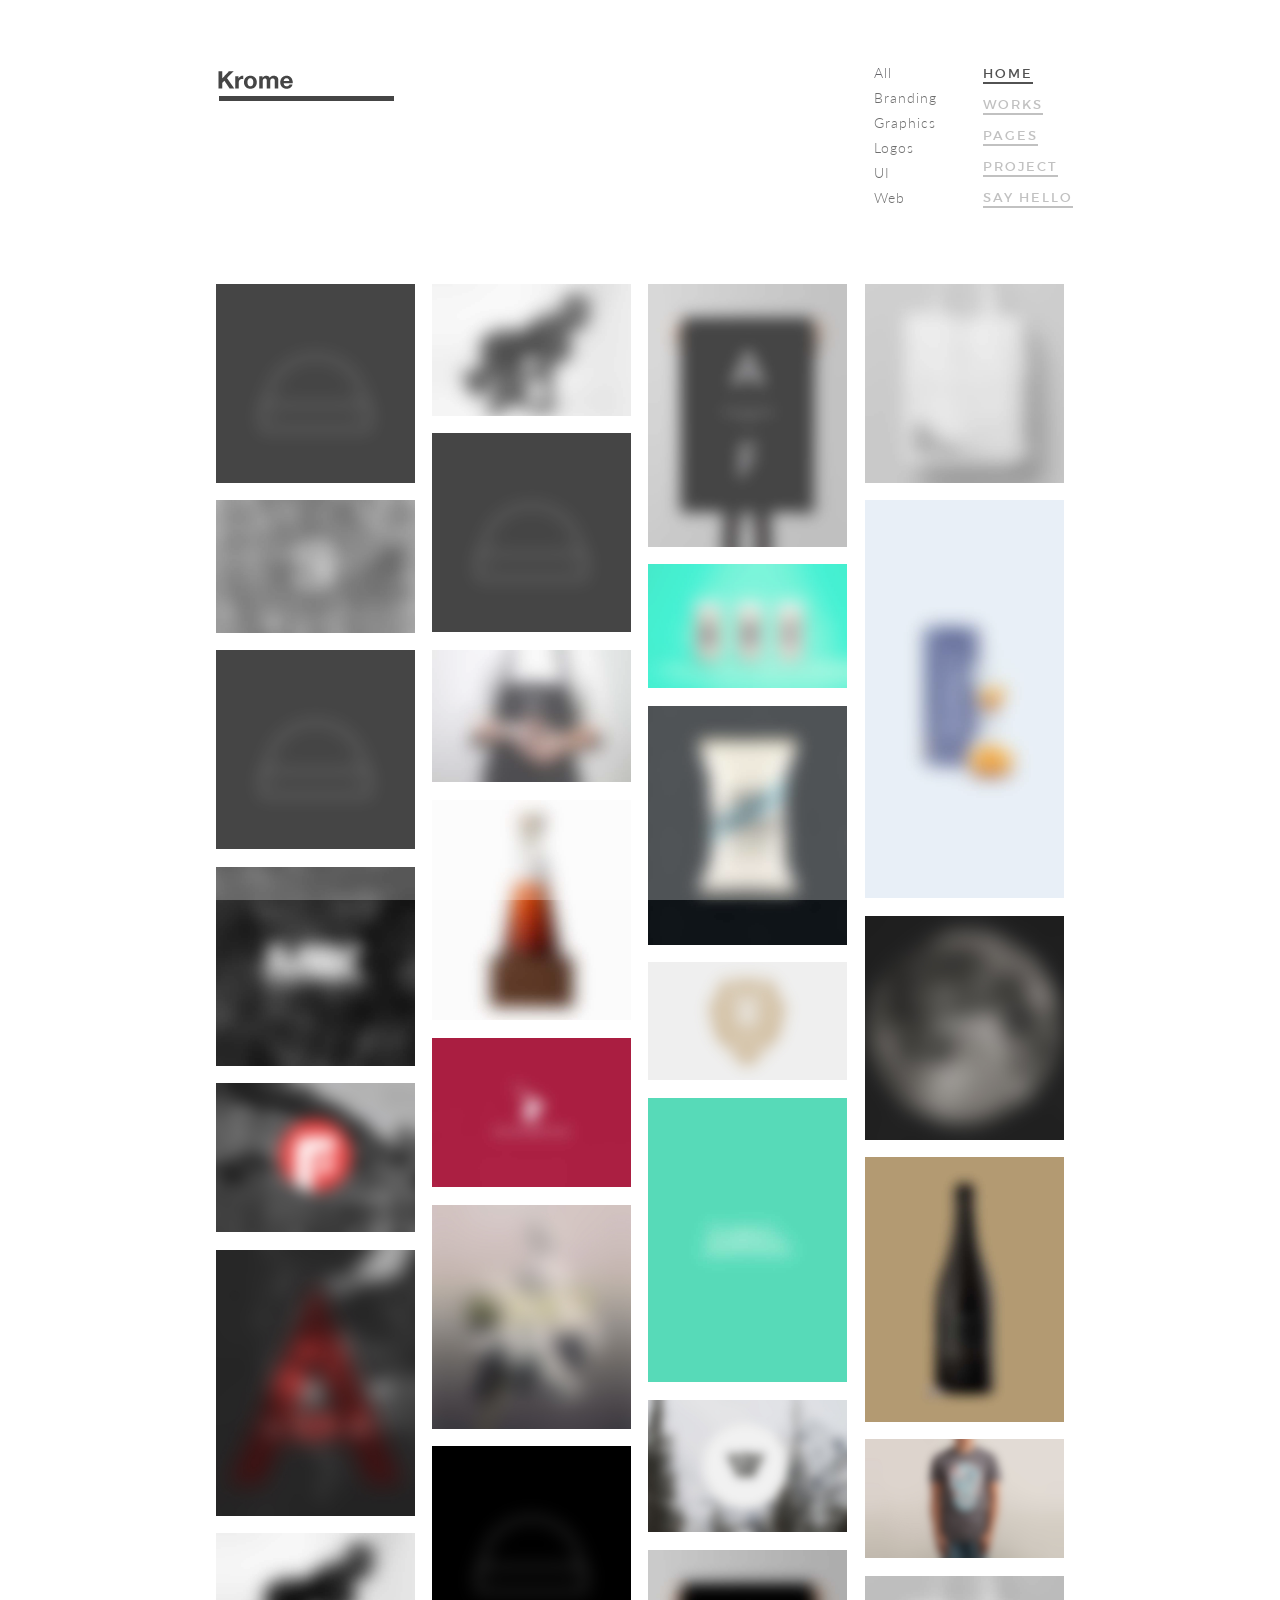
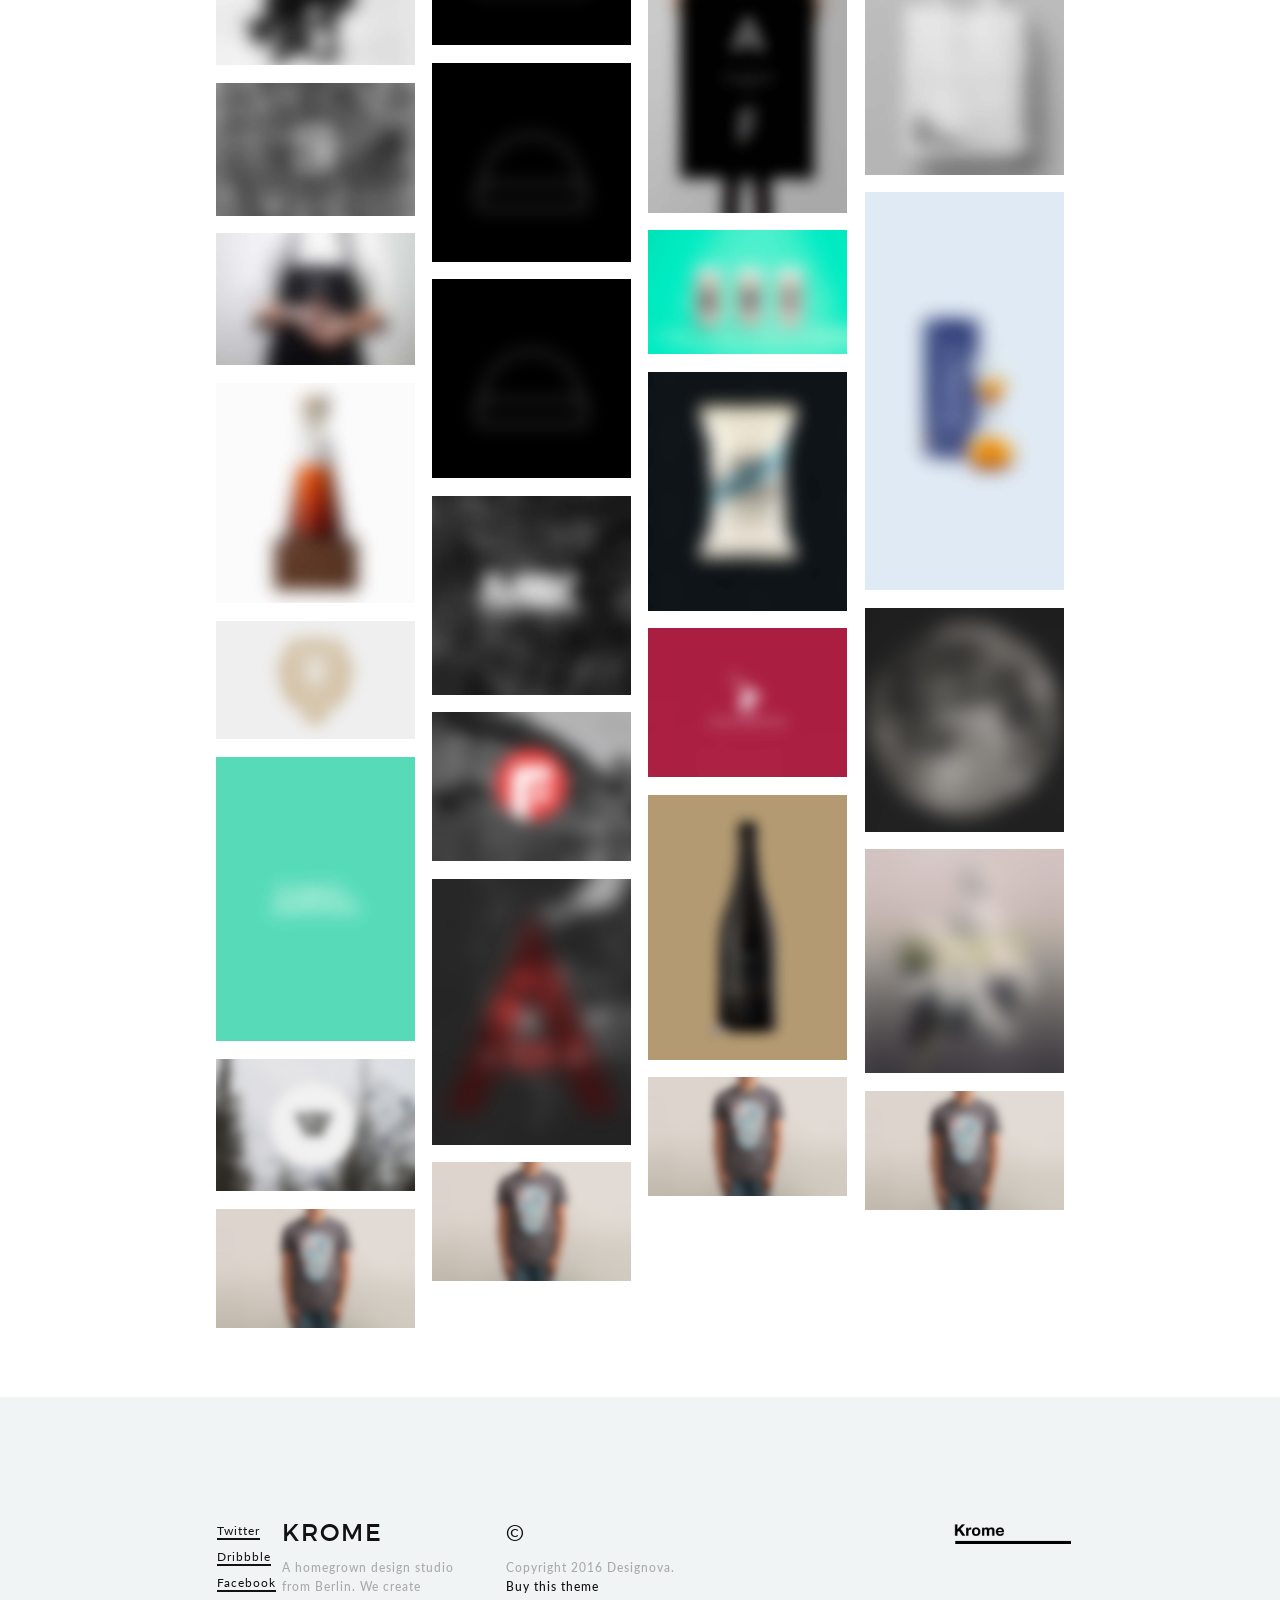
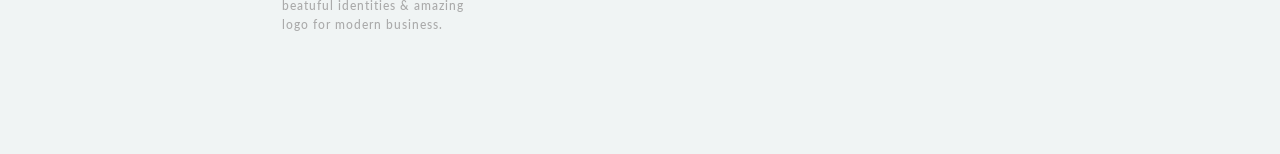
==== commit 5fa6c60b: "Organized files" ====
--- a/index.html
+++ b/index.html
@@ -6,7 +6,7 @@
     <!-- Basic Page Info
   –––––––––––––––––––––––––––––––––––––––––––––––––– -->
     <meta charset="utf-8">
-    <title>KROME - A premium portfolio / agency template from designova</title>
+    <title>Rafael Vaz</title>
     <meta name="description" content="KROME - A premium portfolio / agency template from designova">
     <meta name="author" content="designova">
 
@@ -782,6 +782,39 @@
               </div>
               <!-- end : works-item -->
 
+              <!-- start : works-item -->
+              <div class="works-item  ImageWrapper works-item-one-fourth-spaced zoom logos graphics">
+                      <img data-no-retina alt="" title="" class="img-responsive" src="images/works/24.jpg"/>
+                      <a  class="venobox" data-gall="portfolio-gallery" href="images/works/24.jpg">
+                          <div class="works-item-inner ImageOverlayCl">
+                            <p class="valign text-center"><span class="white font2">FlightForce</span></p>
+                          </div>
+                      </a>
+              </div>
+              <!-- end : works-item -->
+
+              <!-- start : works-item -->
+              <div class="works-item  ImageWrapper works-item-one-fourth-spaced zoom logos graphics">
+                      <img data-no-retina alt="" title="" class="img-responsive" src="images/works/24.jpg"/>
+                      <a  class="venobox" data-gall="portfolio-gallery" href="images/works/24.jpg">
+                          <div class="works-item-inner ImageOverlayCl">
+                            <p class="valign text-center"><span class="white font2">FlightForce</span></p>
+                          </div>
+                      </a>
+              </div>
+              <!-- end : works-item -->
+
+              <!-- start : works-item -->
+              <div class="works-item  ImageWrapper works-item-one-fourth-spaced zoom logos graphics">
+                      <img data-no-retina alt="" title="" class="img-responsive" src="images/works/24.jpg"/>
+                      <a  class="venobox" data-gall="portfolio-gallery" href="images/works/24.jpg">
+                          <div class="works-item-inner ImageOverlayCl">
+                            <p class="valign text-center"><span class="white font2">FlightForce</span></p>
+                          </div>
+                      </a>
+              </div>
+              <!-- end : works-item -->
+
 
 
 
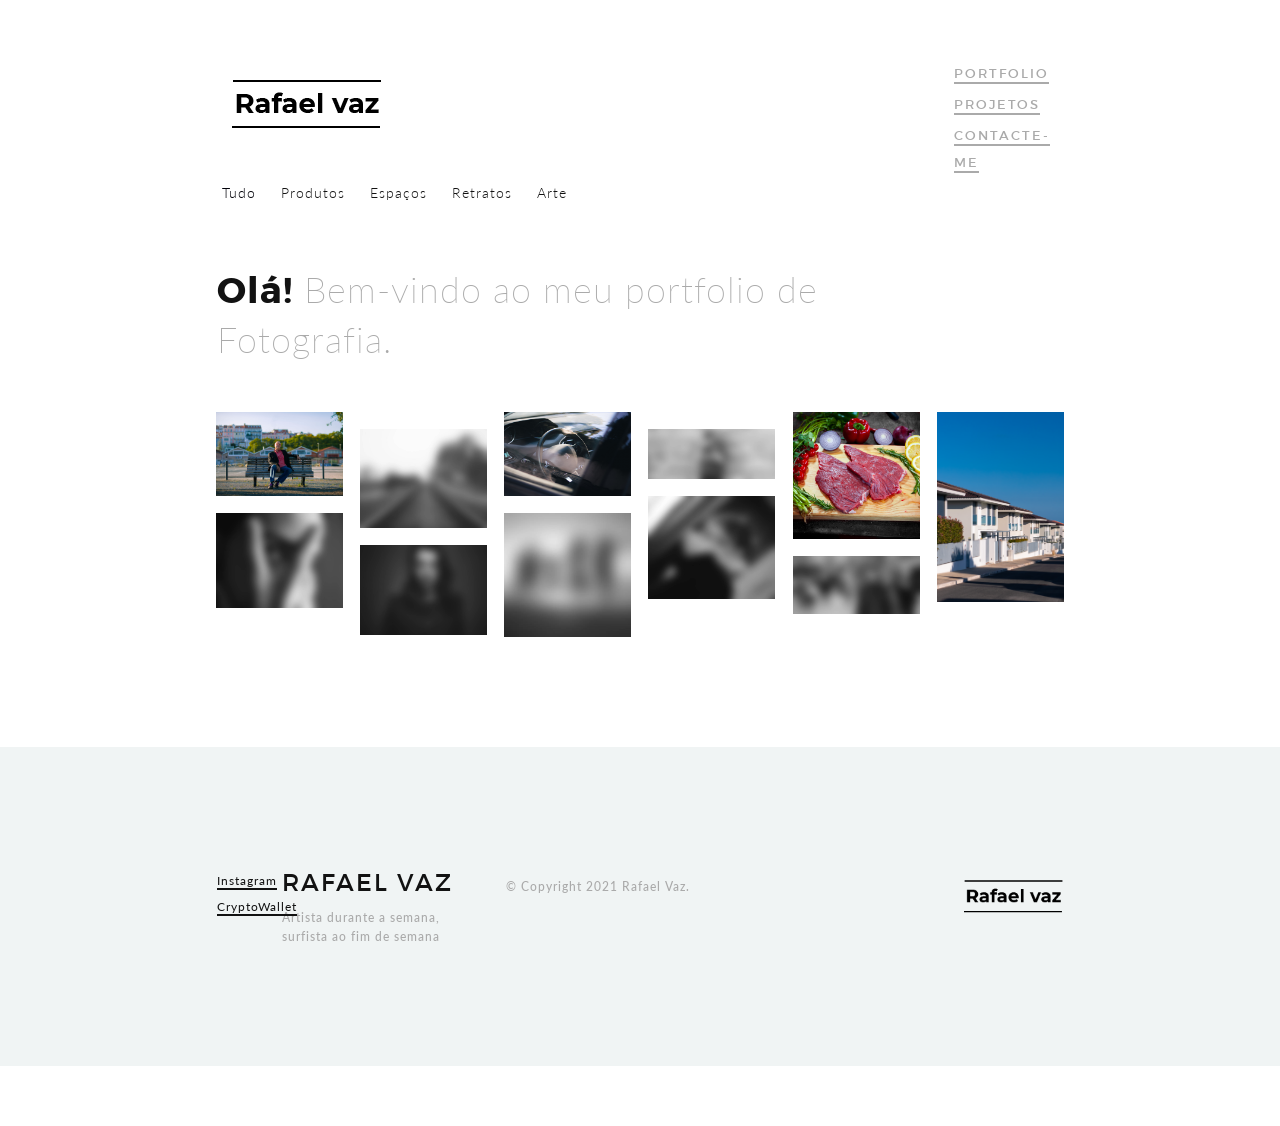
==== commit a64adb57: "." ====
--- a/index.html
+++ b/index.html
@@ -7,7 +7,7 @@
   –––––––––––––––––––––––––––––––––––––––––––––––––– -->
     <meta charset="utf-8">
     <title>Rafael Vaz</title>
-    <meta name="description" content="KROME - A premium portfolio / agency template from designova">
+    <meta name="description" content="Rafael Vaz">
     <meta name="author" content="designova">
 
     <!-- Mobile Specific Metas
@@ -46,7 +46,7 @@
 
 </head>
 
-<body>
+<body class="white-bg">
 
 
 
@@ -118,77 +118,59 @@
 
     <!-- Header
   –––––––––––––––––––––––––––––––––––––––––––––––––– -->
-    <header class="masthead ">
+    <header class="masthead">
       <div class="container">
         <div class="row">
           <article class="col-md-3">
             <a href="index.html"><img alt="" title="" class="main-logo " src="images/logo.png"></a>
           </article>
-          <article class="col-md-1 col-md-offset-6 no-pad">
-              <!--works filter panel :starts -->
-                <div class="works-filter-wrap ">
-                    <ul class="
-works-filter  text-left clearfix font1">
-                        <li><a id="all" href="#" data-filter="*" class="active"><span>All</span></a></li><li><a href="#" data-filter=".branding"><span>Branding</span></a></li>
-                        <li><a href="#" data-filter=".graphics"><span>Graphics</span></a></li>
-                        <li><a href="#" data-filter=".logos"><span>Logos</span></a></li>
-                        <li><a href="#" data-filter=".ui"><span>UI</span></a></li>
-                        <li><a href="#" data-filter=".web"><span>Web</span></a></li>
-                    </ul>
-              </div>
-            <!-- works filter panel :ends -->
-          </article>
+
+          <div class="col-md-7">
+          </div>
+
           <article class="col-md-2">
-            <nav class="mastnav ">
-
-                  <ul class="main-menu ">
+            <nav class="mastnav">
+
+                  <ul class="main-menu">
                     <li>
-                        <a class="main-link font2 sub-menu-trigger activelink" href="#">Home</a>
+                        <a class="main-link font2 sub-menu-trigger" href="#">Portfolio</a>
                         <div class="sub-menu font1">
-                            <a href="index.html">Portfolio</a>
-                            <a href="index02.html">Agency</a>
-                            <a href="index03.html">Photography</a>
-                            <a href="index04.html">Corporate</a>
-                            <a href="index05.html">BG Video</a>
+                            <a href="#">Fotografia</a>
+                            <a href="#">Vídeo</a>
                         </div>
                     </li>
                     <li>
-                        <a class="main-link font2 sub-menu-trigger" href="#">Works</a>
-                        <div class="sub-menu font1">
-                            <a href="works.html">spaced 4 col</a>
-                            <a href="works02.html">spaced 6 col</a>
-                            <a href="works03.html">spaced 3 col</a>
-                            <a href="works04.html">spaced 2 col</a>
-                            <a href="works05.html">fluid 4 col</a>
-                            <a href="works06.html">fluid 6 col</a>
-                            <a href="works07.html">fluid 3 col</a>
-                            <a href="works08.html">fluid 2 col</a>
-                        </div>
-                    </li>
-                    <li>
-                        <a class="main-link font2 sub-menu-trigger" href="#">Pages</a>
-                        <div class="sub-menu font1">
-                            <a href="about01.html">Studio</a>
-                            <a href="about02.html">Personal</a>
-                            <a href="elements.html">Elements</a>
-                            <a href="news.html">News List</a>
-                            <a href="post.html">News Post</a>
-                        </div>
-                    </li>
-                    <li>
-
-                        <a class="main-link font2 sub-menu-trigger" href="#">Project</a>
+
+                        <a class="main-link font2 sub-menu-trigger" href="#">Projetos</a>
                         <div class="sub-menu font1">
                             <a href="project01.html">Slider</a>
                             <a href="project02.html">Video</a>
                             <a href="project03.html">Parallax</a>
                         </div>
                     </li>
-                    <li><a class="main-link font2" href="contact.html">Say Hello</a></li>
+                    <li><a class="main-link font2" href="contact.html">Contacte-me</a></li>
                   </ul>
             </nav>
           </article>
         </div>
+
+        <div class="row" style="padding-left: 20px; padding-right: 20px;">
+          <article class="col-md-6 no-pad">
+            <!--works filter panel :starts -->
+              <div class="works-filter-wrap">
+                  <ul class="works-filter  text-left clearfix font1">
+                      <li><a id="all" href="#" data-filter="*" class="active"><span>Tudo</span></a></li>
+                      <li><a href="#" data-filter=".product"><span>Produtos</span></a></li>
+                      <li><a href="#" data-filter=".space"><span>Espaços</span></a></li>
+                      <li><a href="#" data-filter=".portrait"><span>Retratos</span></a></li>
+                      <li><a href="#" data-filter=".art"><span>Arte</span></a></li>
+                  </ul>
+              </div>
+          <!-- works filter panel :ends -->
+          </article>
+          <div class="col-md-6">
+          </div>
+          </div>
       </div>
     </header>
     <!-- end : masthead -->
@@ -198,625 +180,285 @@
   –––––––––––––––––––––––––––––––––––––––––––––––––– -->
     <section class="mastwrap add-bottom-half">
 
+      <section class="container about  add-bottom-quarter">
+
+        <div class="row">
+              <article class="col-md-9 text-left  inner-pad">
+                <h6 class="promo-text  font1 grey"> <span class="font2bold black">Olá!</span> Bem-vindo ao meu portfolio de Fotografia.</h6>
+              </article>
+        </div>
+
+      </section>
 <section class="container intro-01 ">
 
 
-        
-
-         <section id="works-container" class="works-container  works-masonry-container clearfix white-bg works-thumbnails-view">
-
-
-              <!-- start : works-item -->
-              <div class="works-item  ImageWrapper works-item-one-fourth-spaced zoom ui web">
-                      <img data-no-retina alt="" title="" class="img-responsive" src="images/works/01.gif"/>
-                      <a  class="venobox" data-gall="portfolio-gallery" href="images/works/01.gif">
+
+
+         <section id="works-container" class="works-container  works-masonry-container clearfix rafabg works-thumbnails-view">
+
+
+              <!-- FOTOGRAFIAS -->
+
+              <div class="works-item  ImageWrapper works-item-one-sixth-spaced zoom portrait ZoomIn">
+                      <img data-no-retina alt="" title="" class="img-responsive" src="images/Photography/_MG_6035.jpg"/>
+                      <a class="venobox" data-gall="" href="images/Photography/_MG_6035.jpg">
+                      </a>
+              </div>
+
+
+              <div class="works-item  ImageWrapper works-item-one-sixth-spaced info art ZoomIn">
+                      <img data-no-retina alt="" title="" class="img-responsive" src="images/Photography/RVAZ0619.jpg"/>
+                      <a class="venobox" data-gall="" href="images/Photography/RVAZ0619.jpg">
+                      </a>
+              </div>
+
+
+              <div class="works-item  ImageWrapper works-item-one-sixth-spaced zoom product ZoomIn">
+                      <img data-no-retina alt="" title="" class="img-responsive" src="images/Photography/RVAZ0601.jpg"/>
+                      <a class="venobox" data-gall="" href="images/Photography/RVAZ0601.jpg">
+                      </a>
+              </div>
+
+
+              <div class="works-item  ImageWrapper works-item-one-sixth-spaced info space">
+                      <img data-no-retina alt="" title="" class="img-responsive" src="images/Photography/RVAZ0760.jpg"/>
+                      <a class="venobox" data-gall="" href="images/Photography/RVAZ0760.jpg">
+                      </a>
+              </div>
+
+
+              <div class="works-item  ImageWrapper works-item-one-sixth-spaced zoom product">
+                      <img data-no-retina alt="" title="" class="img-responsive" src="images/Photography/_MG_0426.jpg"/>
+                      <a class="venobox" data-gall="" href="images/Photography/_MG_0426.jpg">
+                      </a>
+              </div>
+
+
+              <div class="works-item  ImageWrapper works-item-one-sixth-spaced info logos">
+                      <img data-no-retina alt="" title="" class="img-responsive" src="images/Photography/RVAZ0566.jpg"/>
+                      <a class="venobox" data-gall="" href="images/Photography/RVAZ0566.jpg">
+                      </a>
+              </div>
+
+
+              <div class="works-item  ImageWrapper works-item-one-sixth-spaced zoom logos ui">
+                      <img data-no-retina alt="" title="" class="img-responsive" src="images/gallery/08.jpg"/>
+                      <a  class="venobox" data-gall="portfolio-gallery" href="images/gallery/08.jpg">
+                          <div class="works-item-inner ImageOverlayCl">
+                            <p class="valign text-center"><span class="white font2">Nexxa</span></p>
+                          </div>
+                      </a>
+              </div>
+
+
+              <div class="works-item  ImageWrapper works-item-one-sixth-spaced info web">
+                      <img data-no-retina alt="" title="" class="img-responsive" src="images/gallery/06.jpg"/>
+                      <a  href="project.html">
+                          <div class="works-item-inner ImageOverlayCl">
+                            <p class="valign text-center"><span class="white font2">Novomoto</span></p>
+                          </div>
+                      </a>
+              </div>
+
+
+              <div class="works-item  ImageWrapper works-item-one-sixth-spaced zoom ui web">
+                      <img data-no-retina alt="" title="" class="img-responsive" src="images/gallery/09.jpg"/>
+                      <a  class="venobox" data-gall="portfolio-gallery" href="images/gallery/01.jpg">
                           <div class="works-item-inner ImageOverlayCl">
                             <p class="valign text-center"><span class="white font2">Anonymus</span></p>
                           </div>
                       </a>
               </div>
-              <!-- end : works-item -->
-
-
-
-              <!-- start : works-item -->
-              <div class="works-item  ImageWrapper works-item-one-fourth-spaced info logos ui">
-                      <img data-no-retina alt="" title="" class="img-responsive" src="images/works/02.jpg"/>
+
+
+              <div class="works-item  ImageWrapper works-item-one-sixth-spaced info logos ui">
+                      <img data-no-retina alt="" title="" class="img-responsive" src="images/gallery/10.jpg"/>
                       <a  href="project.html">
                           <div class="works-item-inner ImageOverlayCl">
                             <p class="valign text-center"><span class="white font2">Capdevilla</span></p>
                           </div>
                       </a>
               </div>
-              <!-- end : works-item -->
-
-
-              <!-- start : works-item -->
-              <div class="works-item  ImageWrapper works-item-one-fourth-spaced zoom branding graphics">
-                      <img data-no-retina alt="" title="" class="img-responsive" src="images/works/03.jpg"/>
-                      <a  class="venobox" data-gall="portfolio-gallery" href="images/works/03.jpg">
+
+
+              <div class="works-item  ImageWrapper works-item-one-sixth-spaced zoom branding graphics">
+                      <img data-no-retina alt="" title="" class="img-responsive" src="images/gallery/11.jpg"/>
+                      <a  class="venobox" data-gall="portfolio-gallery" href="images/gallery/03.jpg">
                           <div class="works-item-inner ImageOverlayCl">
                             <p class="valign text-center"><span class="white font2">Oregon</span></p>
                           </div>
                       </a>
               </div>
-              <!-- end : works-item -->
-
-          <!-- start : works-item -->
-              <div class="works-item  ImageWrapper works-item-one-fourth-spaced info web graphics">
-                      <img data-no-retina alt="" title="" class="img-responsive" src="images/works/04.jpg"/>
+
+
+              <div class="works-item  ImageWrapper works-item-one-sixth-spaced info web graphics">
+                      <img data-no-retina alt="" title="" class="img-responsive" src="images/gallery/12.jpg"/>
                       <a  href="project.html">
                           <div class="works-item-inner ImageOverlayCl">
                             <p class="valign text-center"><span class="white font2">Benterivo</span></p>
                           </div>
                       </a>
               </div>
-              <!-- end : works-item -->
-
-
-
-              <!-- start : works-item -->
-              <div class="works-item  ImageWrapper works-item-one-fourth-spaced zoom branding">
-                      <img data-no-retina alt="" title="" class="img-responsive" src="images/works/05.gif"/>
-                      <a  class="venobox" data-gall="portfolio-gallery" href="images/works/05.jpg">
+
+
+              <div class="works-item  ImageWrapper works-item-one-sixth-spaced zoom branding">
+                      <img data-no-retina alt="" title="" class="img-responsive" src="images/gallery/13.jpg"/>
+                      <a  class="venobox" data-gall="portfolio-gallery" href="images/gallery/05.jpg">
                           <div class="works-item-inner ImageOverlayCl">
                             <p class="valign text-center"><span class="white font2">Laura's Inn</span></p>
                           </div>
                       </a>
               </div>
-              <!-- end : works-item -->
-
-
-
-
-              <!-- start : works-item -->
-              <div class="works-item  ImageWrapper works-item-one-fourth-spaced info logos">
-                      <img data-no-retina alt="" title="" class="img-responsive" src="images/works/07.jpg"/>
+<!--
+
+              <div class="works-item  ImageWrapper works-item-one-sixth-spaced info logos">
+                      <img data-no-retina alt="" title="" class="img-responsive" src="images/gallery/14.jpg"/>
                       <a  href="project.html">
                           <div class="works-item-inner ImageOverlayCl">
                             <p class="valign text-center"><span class="white font2">Green Fox</span></p>
                           </div>
                       </a>
               </div>
-              <!-- end : works-item -->
-
-
-
-              <!-- start : works-item -->
-              <div class="works-item  ImageWrapper works-item-one-fourth-spaced zoom logos ui">
-                      <img data-no-retina alt="" title="" class="img-responsive" src="images/works/08.jpg"/>
-                      <a  class="venobox" data-gall="portfolio-gallery" href="images/works/08.jpg">
+
+
+              <div class="works-item  ImageWrapper works-item-one-sixth-spaced zoom ui web">
+                      <img data-no-retina alt="" title="" class="img-responsive" src="images/gallery/01.jpg"/>
+                      <a  class="venobox" data-gall="portfolio-gallery" href="images/gallery/01.jpg">
+                          <div class="works-item-inner ImageOverlayCl">
+                            <p class="valign text-center"><span class="white font2">Anonymus</span></p>
+                          </div>
+                      </a>
+              </div>
+
+
+              <div class="works-item  ImageWrapper works-item-one-sixth-spaced info logos ui">
+                      <img data-no-retina alt="" title="" class="img-responsive" src="images/gallery/02.jpg"/>
+                      <a  href="project.html">
+                          <div class="works-item-inner ImageOverlayCl">
+                            <p class="valign text-center"><span class="white font2">Capdevilla</span></p>
+                          </div>
+                      </a>
+              </div>
+
+
+              <div class="works-item  ImageWrapper works-item-one-sixth-spaced zoom branding graphics">
+                      <img data-no-retina alt="" title="" class="img-responsive" src="images/gallery/03.jpg"/>
+                      <a  class="venobox" data-gall="portfolio-gallery" href="images/gallery/03.jpg">
+                          <div class="works-item-inner ImageOverlayCl">
+                            <p class="valign text-center"><span class="white font2">Oregon</span></p>
+                          </div>
+                      </a>
+              </div>
+
+
+              <div class="works-item  ImageWrapper works-item-one-sixth-spaced info web graphics">
+                      <img data-no-retina alt="" title="" class="img-responsive" src="images/gallery/04.jpg"/>
+                      <a  href="project.html">
+                          <div class="works-item-inner ImageOverlayCl">
+                            <p class="valign text-center"><span class="white font2">Benterivo</span></p>
+                          </div>
+                      </a>
+              </div>
+
+
+              <div class="works-item  ImageWrapper works-item-one-sixth-spaced zoom branding">
+                      <img data-no-retina alt="" title="" class="img-responsive" src="images/gallery/05.jpg"/>
+                      <a  class="venobox" data-gall="portfolio-gallery" href="images/gallery/05.jpg">
+                          <div class="works-item-inner ImageOverlayCl">
+                            <p class="valign text-center"><span class="white font2">Laura's Inn</span></p>
+                          </div>
+                      </a>
+              </div>
+
+
+              <div class="works-item  ImageWrapper works-item-one-sixth-spaced info logos">
+                      <img data-no-retina alt="" title="" class="img-responsive" src="images/gallery/07.jpg"/>
+                      <a  href="project.html">
+                          <div class="works-item-inner ImageOverlayCl">
+                            <p class="valign text-center"><span class="white font2">Green Fox</span></p>
+                          </div>
+                      </a>
+              </div>
+
+
+              <div class="works-item  ImageWrapper works-item-one-sixth-spaced zoom logos ui">
+                      <img data-no-retina alt="" title="" class="img-responsive" src="images/gallery/08.jpg"/>
+                      <a  class="venobox" data-gall="portfolio-gallery" href="images/gallery/08.jpg">
                           <div class="works-item-inner ImageOverlayCl">
                             <p class="valign text-center"><span class="white font2">Nexxa</span></p>
                           </div>
                       </a>
               </div>
-              <!-- end : works-item -->
-
-
-
-              <!-- start : works-item -->
-              <div class="works-item  ImageWrapper works-item-one-fourth-spaced info web">
-                      <img data-no-retina alt="" title="" class="img-responsive" src="images/works/06.jpg"/>
+
+
+              <div class="works-item  ImageWrapper works-item-one-sixth-spaced info web">
+                      <img data-no-retina alt="" title="" class="img-responsive" src="images/gallery/06.jpg"/>
                       <a  href="project.html">
                           <div class="works-item-inner ImageOverlayCl">
                             <p class="valign text-center"><span class="white font2">Novomoto</span></p>
                           </div>
                       </a>
               </div>
-              <!-- end : works-item -->
-
-
-
-
-               <!-- start : works-item -->
-              <div class="works-item  ImageWrapper works-item-one-fourth-spaced zoom logos graphics">
-                      <img data-no-retina alt="" title="" class="img-responsive" src="images/works/09.jpg"/>
-                      <a  class="venobox" data-gall="portfolio-gallery" href="images/works/09.jpg">
-                          <div class="works-item-inner ImageOverlayCl">
-                            <p class="valign text-center"><span class="white font2">100Degree</span></p>
-                          </div>
-                      </a>
-              </div>
-              <!-- end : works-item -->
-
-
-
-              <!-- start : works-item -->
-              <div class="works-item  ImageWrapper works-item-one-fourth-spaced info branding">
-                      <img data-no-retina alt="" title="" class="img-responsive" src="images/works/10.gif"/>
-                      <a  href="project.html">
-                          <div class="works-item-inner ImageOverlayCl">
-                            <p class="valign text-center"><span class="white font2">R.T.W</span></p>
-                          </div>
-                      </a>
-              </div>
-              <!-- end : works-item -->
-
-
-              <!-- start : works-item -->
-              <div class="works-item  ImageWrapper works-item-one-fourth-spaced info branding">
-                      <img data-no-retina alt="" title="" class="img-responsive" src="images/works/11.jpg"/>
-                      <a  href="project.html">
-                          <div class="works-item-inner ImageOverlayCl">
-                            <p class="valign text-center"><span class="white font2">CenterPort</span></p>
-                          </div>
-                      </a>
-              </div>
-              <!-- end : works-item -->
-
-
-              <!-- start : works-item -->
-              <div class="works-item  ImageWrapper works-item-one-fourth-spaced zoom branding">
-                      <img data-no-retina alt="" title="" class="img-responsive" src="images/works/13.jpg"/>
-                      <a  class="venobox" data-gall="portfolio-gallery" href="images/works/12.jpg">
-                          <div class="works-item-inner ImageOverlayCl">
-                            <p class="valign text-center"><span class="white font2">Classic 32</span></p>
-                          </div>
-                      </a>
-              </div>
-              <!-- end : works-item -->
-
-              
-
-              <!-- start : works-item -->
-              <div class="works-item  ImageWrapper works-item-one-fourth-spaced info branding">
-                      <img data-no-retina alt="" title="" class="img-responsive" src="images/works/14.jpg"/>
-                      <a  href="project.html">
-                          <div class="works-item-inner ImageOverlayCl">
-                            <p class="valign text-center"><span class="white font2">Medorne</span></p>
-                          </div>
-                      </a>
-              </div>
-              <!-- end : works-item -->
-
-
-
-               <!-- start : works-item -->
-              <div class="works-item  ImageWrapper works-item-one-fourth-spaced zoom logos graphics">
-                      <img data-no-retina alt="" title="" class="img-responsive" src="images/works/15.jpg"/>
-                      <a  class="venobox" data-gall="portfolio-gallery" href="images/works/15.jpg">
-                          <div class="works-item-inner ImageOverlayCl">
-                            <p class="valign text-center"><span class="white font2">Argentia</span></p>
-                          </div>
-                      </a>
-              </div>
-              <!-- end : works-item -->
-
-
-              <!-- start : works-item -->
-              <div class="works-item  ImageWrapper works-item-one-fourth-spaced zoom branding graphics">
-                      <img data-no-retina alt="" title="" class="img-responsive" src="images/works/16.jpg"/>
-                      <a  class="venobox" data-gall="portfolio-gallery" href="images/works/16.jpg">
-                          <div class="works-item-inner ImageOverlayCl">
-                            <p class="valign text-center"><span class="white font2">FM 387</span></p>
-                          </div>
-                      </a>
-              </div>
-              <!-- end : works-item -->
-
-
-              <!-- start : works-item -->
-              <div class="works-item  ImageWrapper works-item-one-fourth-spaced info branding">
-                      <img data-no-retina alt="" title="" class="img-responsive" src="images/works/17.jpg"/>
-                      <a  href="project.html">
-                          <div class="works-item-inner ImageOverlayCl">
-                            <p class="valign text-center"><span class="white font2">Adjoint34</span></p>
-                          </div>
-                      </a>
-              </div>
-              <!-- end : works-item -->
-
-
-              <!-- start : works-item -->
-              <div class="works-item  ImageWrapper works-item-one-fourth-spaced info branding">
-                      <img data-no-retina alt="" title="" class="img-responsive" src="images/works/18.jpg"/>
-                      <a  href="project.html">
-                          <div class="works-item-inner ImageOverlayCl">
-                            <p class="valign text-center"><span class="white font2">Farmaloop</span></p>
-                          </div>
-                      </a>
-              </div>
-              <!-- end : works-item -->
-
-
-
-              <!-- start : works-item -->
-              <div class="works-item  ImageWrapper works-item-one-fourth-spaced zoom logos ui">
-                      <img data-no-retina alt="" title="" class="img-responsive" src="images/works/19.jpg"/>
-                      <a  class="venobox" data-gall="portfolio-gallery" href="images/works/19.jpg">
-                          <div class="works-item-inner ImageOverlayCl">
-                            <p class="valign text-center"><span class="white font2">MusicOne</span></p>
-                          </div>
-                      </a>
-              </div>
-              <!-- end : works-item -->
- 
-
-              <!-- start : works-item -->
-              <div class="works-item  ImageWrapper works-item-one-fourth-spaced info branding">
-                      <img data-no-retina alt="" title="" class="img-responsive" src="images/works/20.jpg"/>
-                      <a  href="project.html">
-                          <div class="works-item-inner ImageOverlayCl">
-                            <p class="valign text-center"><span class="white font2">Needless</span></p>
-                          </div>
-                      </a>
-              </div>
-              <!-- end : works-item -->
-
-
-               <!-- start : works-item -->
-              <div class="works-item  ImageWrapper works-item-one-fourth-spaced zoom logos graphics">
-                      <img data-no-retina alt="" title="" class="img-responsive" src="images/works/21.jpg"/>
-                      <a  class="venobox" data-gall="portfolio-gallery" href="images/works/21.jpg">
-                          <div class="works-item-inner ImageOverlayCl">
-                            <p class="valign text-center"><span class="white font2">Stacy &amp; CO.</span></p>
-                          </div>
-                      </a>
-              </div>
-              <!-- end : works-item -->
-
-
-              <!-- start : works-item -->
-              <div class="works-item  ImageWrapper works-item-one-fourth-spaced zoom branding graphics">
-                      <img data-no-retina alt="" title="" class="img-responsive" src="images/works/22.jpg"/>
-                      <a  class="venobox" data-gall="portfolio-gallery" href="images/works/22.jpg">
-                          <div class="works-item-inner ImageOverlayCl">
-                            <p class="valign text-center"><span class="white font2">Inivisible</span></p>
-                          </div>
-                      </a>
-              </div>
-              <!-- end : works-item -->
-
-
-              <!-- start : works-item -->
-              <div class="works-item  ImageWrapper works-item-one-fourth-spaced info branding">
-                      <img data-no-retina alt="" title="" class="img-responsive" src="images/works/23.jpg"/>
-                      <a  href="project.html">
-                          <div class="works-item-inner ImageOverlayCl">
-                            <p class="valign text-center"><span class="white font2">North Zone</span></p>
-                          </div>
-                      </a>
-              </div>
-              <!-- end : works-item -->
-
-
-
-               <!-- start : works-item -->
-              <div class="works-item  ImageWrapper works-item-one-fourth-spaced zoom logos graphics">
-                      <img data-no-retina alt="" title="" class="img-responsive" src="images/works/24.jpg"/>
-                      <a  class="venobox" data-gall="portfolio-gallery" href="images/works/24.jpg">
-                          <div class="works-item-inner ImageOverlayCl">
-                            <p class="valign text-center"><span class="white font2">GoodEyes</span></p>
-                          </div>
-                      </a>
-              </div>
-              <!-- end : works-item -->
-
-
-
-              <!-- start : works-item -->
-              <div class="works-item  ImageWrapper works-item-one-fourth-spaced zoom ui web">
-                      <img data-no-retina alt="" title="" class="img-responsive" src="images/works/01.gif"/>
-                      <a  class="venobox" data-gall="portfolio-gallery" href="images/works/01.gif">
-                          <div class="works-item-inner ImageOverlayCl">
-                            <p class="valign text-center"><span class="white font2">Edmunds</span></p>
-                          </div>
-                      </a>
-              </div>
-              <!-- end : works-item -->
-
-
-
-              <!-- start : works-item -->
-              <div class="works-item  ImageWrapper works-item-one-fourth-spaced info logos ui">
-                      <img data-no-retina alt="" title="" class="img-responsive" src="images/works/02.jpg"/>
-                      <a  href="project.html">
-                          <div class="works-item-inner ImageOverlayCl">
-                            <p class="valign text-center"><span class="white font2">Caffe Rogue</span></p>
-                          </div>
-                      </a>
-              </div>
-              <!-- end : works-item -->
-
-
-              <!-- start : works-item -->
-              <div class="works-item  ImageWrapper works-item-one-fourth-spaced zoom branding graphics">
-                      <img data-no-retina alt="" title="" class="img-responsive" src="images/works/03.jpg"/>
-                      <a  class="venobox" data-gall="portfolio-gallery" href="images/works/03.jpg">
-                          <div class="works-item-inner ImageOverlayCl">
-                            <p class="valign text-center"><span class="white font2">Antimotion</span></p>
-                          </div>
-                      </a>
-              </div>
-              <!-- end : works-item -->
-
-          <!-- start : works-item -->
-              <div class="works-item  ImageWrapper works-item-one-fourth-spaced info web graphics">
-                      <img data-no-retina alt="" title="" class="img-responsive" src="images/works/04.jpg"/>
-                      <a  href="project.html">
-                          <div class="works-item-inner ImageOverlayCl">
-                            <p class="valign text-center"><span class="white font2">Bell &amp; Crack</span></p>
-                          </div>
-                      </a>
-              </div>
-              <!-- end : works-item -->
-
-
-
-              <!-- start : works-item -->
-              <div class="works-item  ImageWrapper works-item-one-fourth-spaced zoom branding">
-                      <img data-no-retina alt="" title="" class="img-responsive" src="images/works/05.gif"/>
-                      <a  class="venobox" data-gall="portfolio-gallery" href="images/works/05.jpg">
-                          <div class="works-item-inner ImageOverlayCl">
-                            <p class="valign text-center"><span class="white font2">Fegereax</span></p>
-                          </div>
-                      </a>
-              </div>
-              <!-- end : works-item -->
-
-
-
-
-              <!-- start : works-item -->
-              <div class="works-item  ImageWrapper works-item-one-fourth-spaced info logos">
-                      <img data-no-retina alt="" title="" class="img-responsive" src="images/works/07.jpg"/>
-                      <a  href="project.html">
-                          <div class="works-item-inner ImageOverlayCl">
-                            <p class="valign text-center"><span class="white font2">Zone9</span></p>
-                          </div>
-                      </a>
-              </div>
-              <!-- end : works-item -->
-
-
-
-              <!-- start : works-item -->
-              <div class="works-item  ImageWrapper works-item-one-fourth-spaced zoom logos ui">
-                      <img data-no-retina alt="" title="" class="img-responsive" src="images/works/08.jpg"/>
-                      <a  class="venobox" data-gall="portfolio-gallery" href="images/works/08.jpg">
-                          <div class="works-item-inner ImageOverlayCl">
-                            <p class="valign text-center"><span class="white font2">Macao Club</span></p>
-                          </div>
-                      </a>
-              </div>
-              <!-- end : works-item -->
-
-
-
-              <!-- start : works-item -->
-              <div class="works-item  ImageWrapper works-item-one-fourth-spaced info web">
-                      <img data-no-retina alt="" title="" class="img-responsive" src="images/works/06.jpg"/>
-                      <a  href="project.html">
-                          <div class="works-item-inner ImageOverlayCl">
-                            <p class="valign text-center"><span class="white font2">FerryBox</span></p>
-                          </div>
-                      </a>
-              </div>
-              <!-- end : works-item -->
-
-
-
-
-               <!-- start : works-item -->
-              <div class="works-item  ImageWrapper works-item-one-fourth-spaced zoom logos graphics">
-                      <img data-no-retina alt="" title="" class="img-responsive" src="images/works/09.jpg"/>
-                      <a  class="venobox" data-gall="portfolio-gallery" href="images/works/09.jpg">
-                          <div class="works-item-inner ImageOverlayCl">
-                            <p class="valign text-center"><span class="white font2">Alasca</span></p>
-                          </div>
-                      </a>
-              </div>
-              <!-- end : works-item -->
-
-
-
-              <!-- start : works-item -->
-              <div class="works-item  ImageWrapper works-item-one-fourth-spaced info branding">
-                      <img data-no-retina alt="" title="" class="img-responsive" src="images/works/10.gif"/>
-                      <a  href="project.html">
-                          <div class="works-item-inner ImageOverlayCl">
-                            <p class="valign text-center"><span class="white font2">OneFiveNine</span></p>
-                          </div>
-                      </a>
-              </div>
-              <!-- end : works-item -->
-
-
-              <!-- start : works-item -->
-              <div class="works-item  ImageWrapper works-item-one-fourth-spaced info branding">
-                      <img data-no-retina alt="" title="" class="img-responsive" src="images/works/11.jpg"/>
-                      <a  href="project.html">
-                          <div class="works-item-inner ImageOverlayCl">
-                            <p class="valign text-center"><span class="white font2">F.J.S</span></p>
-                          </div>
-                      </a>
-              </div>
-              <!-- end : works-item -->
-
-
-              <!-- start : works-item -->
-              <div class="works-item  ImageWrapper works-item-one-fourth-spaced zoom branding">
-                      <img data-no-retina alt="" title="" class="img-responsive" src="images/works/13.jpg"/>
-                      <a  class="venobox" data-gall="portfolio-gallery" href="images/works/12.jpg">
-                          <div class="works-item-inner ImageOverlayCl">
-                            <p class="valign text-center"><span class="white font2">Majority</span></p>
-                          </div>
-                      </a>
-              </div>
-              <!-- end : works-item -->
-
-              
-
-              <!-- start : works-item -->
-              <div class="works-item  ImageWrapper works-item-one-fourth-spaced info branding">
-                      <img data-no-retina alt="" title="" class="img-responsive" src="images/works/14.jpg"/>
-                      <a  href="project.html">
-                          <div class="works-item-inner ImageOverlayCl">
-                            <p class="valign text-center"><span class="white font2">Adjoint34</span></p>
-                          </div>
-                      </a>
-              </div>
-              <!-- end : works-item -->
-
-
-
-               <!-- start : works-item -->
-              <div class="works-item  ImageWrapper works-item-one-fourth-spaced zoom logos graphics">
-                      <img data-no-retina alt="" title="" class="img-responsive" src="images/works/15.jpg"/>
-                      <a  class="venobox" data-gall="portfolio-gallery" href="images/works/15.jpg">
-                          <div class="works-item-inner ImageOverlayCl">
-                            <p class="valign text-center"><span class="white font2">Novatell</span></p>
-                          </div>
-                      </a>
-              </div>
-              <!-- end : works-item -->
-
-
-              <!-- start : works-item -->
-              <div class="works-item  ImageWrapper works-item-one-fourth-spaced zoom branding graphics">
-                      <img data-no-retina alt="" title="" class="img-responsive" src="images/works/16.jpg"/>
-                      <a  class="venobox" data-gall="portfolio-gallery" href="images/works/16.jpg">
-                          <div class="works-item-inner ImageOverlayCl">
-                            <p class="valign text-center"><span class="white font2">Beet Match</span></p>
-                          </div>
-                      </a>
-              </div>
-              <!-- end : works-item -->
-
-
-              <!-- start : works-item -->
-              <div class="works-item  ImageWrapper works-item-one-fourth-spaced info branding">
-                      <img data-no-retina alt="" title="" class="img-responsive" src="images/works/17.jpg"/>
-                      <a  href="project.html">
-                          <div class="works-item-inner ImageOverlayCl">
-                            <p class="valign text-center"><span class="white font2">VideoRoar</span></p>
-                          </div>
-                      </a>
-              </div>
-              <!-- end : works-item -->
-
-
-              <!-- start : works-item -->
-              <div class="works-item  ImageWrapper works-item-one-fourth-spaced info branding">
-                      <img data-no-retina alt="" title="" class="img-responsive" src="images/works/18.jpg"/>
-                      <a  href="project.html">
-                          <div class="works-item-inner ImageOverlayCl">
-                            <p class="valign text-center"><span class="white font2">Fidelity XP</span></p>
-                          </div>
-                      </a>
-              </div>
-              <!-- end : works-item -->
-
-
-
-              <!-- start : works-item -->
-              <div class="works-item  ImageWrapper works-item-one-fourth-spaced zoom logos ui">
-                      <img data-no-retina alt="" title="" class="img-responsive" src="images/works/19.jpg"/>
-                      <a  class="venobox" data-gall="portfolio-gallery" href="images/works/19.jpg">
-                          <div class="works-item-inner ImageOverlayCl">
-                            <p class="valign text-center"><span class="white font2">Onefortis</span></p>
-                          </div>
-                      </a>
-              </div>
-              <!-- end : works-item -->
- 
-
-              <!-- start : works-item -->
-              <div class="works-item  ImageWrapper works-item-one-fourth-spaced info branding">
-                      <img data-no-retina alt="" title="" class="img-responsive" src="images/works/20.jpg"/>
-                      <a  href="project.html">
-                          <div class="works-item-inner ImageOverlayCl">
-                            <p class="valign text-center"><span class="white font2">ACapella League</span></p>
-                          </div>
-                      </a>
-              </div>
-              <!-- end : works-item -->
-
-
-               <!-- start : works-item -->
-              <div class="works-item  ImageWrapper works-item-one-fourth-spaced zoom logos graphics">
-                      <img data-no-retina alt="" title="" class="img-responsive" src="images/works/21.jpg"/>
-                      <a  class="venobox" data-gall="portfolio-gallery" href="images/works/21.jpg">
-                          <div class="works-item-inner ImageOverlayCl">
-                            <p class="valign text-center"><span class="white font2">Lee Cook</span></p>
-                          </div>
-                      </a>
-              </div>
-              <!-- end : works-item -->
-
-
-              <!-- start : works-item -->
-              <div class="works-item  ImageWrapper works-item-one-fourth-spaced zoom branding graphics">
-                      <img data-no-retina alt="" title="" class="img-responsive" src="images/works/22.jpg"/>
-                      <a  class="venobox" data-gall="portfolio-gallery" href="images/works/22.jpg">
-                          <div class="works-item-inner ImageOverlayCl">
-                            <p class="valign text-center"><span class="white font2">Story Dept.</span></p>
-                          </div>
-                      </a>
-              </div>
-              <!-- end : works-item -->
-
-
-              <!-- start : works-item -->
-              <div class="works-item  ImageWrapper works-item-one-fourth-spaced info branding">
-                      <img data-no-retina alt="" title="" class="img-responsive" src="images/works/23.jpg"/>
-                      <a  href="project.html">
-                          <div class="works-item-inner ImageOverlayCl">
-                            <p class="valign text-center"><span class="white font2">Class &amp; Kool</span></p>
-                          </div>
-                      </a>
-              </div>
-              <!-- end : works-item -->
-
-
-
-               <!-- start : works-item -->
-              <div class="works-item  ImageWrapper works-item-one-fourth-spaced zoom logos graphics">
-                      <img data-no-retina alt="" title="" class="img-responsive" src="images/works/24.jpg"/>
-                      <a  class="venobox" data-gall="portfolio-gallery" href="images/works/24.jpg">
-                          <div class="works-item-inner ImageOverlayCl">
-                            <p class="valign text-center"><span class="white font2">FlightForce</span></p>
-                          </div>
-                      </a>
-              </div>
-              <!-- end : works-item -->
-
-              <!-- start : works-item -->
-              <div class="works-item  ImageWrapper works-item-one-fourth-spaced zoom logos graphics">
-                      <img data-no-retina alt="" title="" class="img-responsive" src="images/works/24.jpg"/>
-                      <a  class="venobox" data-gall="portfolio-gallery" href="images/works/24.jpg">
-                          <div class="works-item-inner ImageOverlayCl">
-                            <p class="valign text-center"><span class="white font2">FlightForce</span></p>
-                          </div>
-                      </a>
-              </div>
-              <!-- end : works-item -->
-
-              <!-- start : works-item -->
-              <div class="works-item  ImageWrapper works-item-one-fourth-spaced zoom logos graphics">
-                      <img data-no-retina alt="" title="" class="img-responsive" src="images/works/24.jpg"/>
-                      <a  class="venobox" data-gall="portfolio-gallery" href="images/works/24.jpg">
-                          <div class="works-item-inner ImageOverlayCl">
-                            <p class="valign text-center"><span class="white font2">FlightForce</span></p>
-                          </div>
-                      </a>
-              </div>
-              <!-- end : works-item -->
-
-              <!-- start : works-item -->
-              <div class="works-item  ImageWrapper works-item-one-fourth-spaced zoom logos graphics">
-                      <img data-no-retina alt="" title="" class="img-responsive" src="images/works/24.jpg"/>
-                      <a  class="venobox" data-gall="portfolio-gallery" href="images/works/24.jpg">
-                          <div class="works-item-inner ImageOverlayCl">
-                            <p class="valign text-center"><span class="white font2">FlightForce</span></p>
-                          </div>
-                      </a>
-              </div>
-              <!-- end : works-item -->
-
-
-
+
+
+              <div class="works-item  ImageWrapper works-item-one-sixth-spaced zoom ui web">
+                      <img data-no-retina alt="" title="" class="img-responsive" src="images/gallery/09.jpg"/>
+                      <a  class="venobox" data-gall="portfolio-gallery" href="images/gallery/01.jpg">
+                          <div class="works-item-inner ImageOverlayCl">
+                            <p class="valign text-center"><span class="white font2">Anonymus</span></p>
+                          </div>
+                      </a>
+              </div>
+
+
+              <div class="works-item  ImageWrapper works-item-one-sixth-spaced info logos ui">
+                      <img data-no-retina alt="" title="" class="img-responsive" src="images/gallery/10.jpg"/>
+                      <a  href="project.html">
+                          <div class="works-item-inner ImageOverlayCl">
+                            <p class="valign text-center"><span class="white font2">Capdevilla</span></p>
+                          </div>
+                      </a>
+              </div>
+
+
+              <div class="works-item  ImageWrapper works-item-one-sixth-spaced zoom branding graphics">
+                      <img data-no-retina alt="" title="" class="img-responsive" src="images/gallery/11.jpg"/>
+                      <a  class="venobox" data-gall="portfolio-gallery" href="images/gallery/03.jpg">
+                          <div class="works-item-inner ImageOverlayCl">
+                            <p class="valign text-center"><span class="white font2">Oregon</span></p>
+                          </div>
+                      </a>
+              </div>
+
+
+              <div class="works-item  ImageWrapper works-item-one-sixth-spaced info web graphics">
+                      <img data-no-retina alt="" title="" class="img-responsive" src="images/gallery/12.jpg"/>
+                      <a  href="project.html">
+                          <div class="works-item-inner ImageOverlayCl">
+                            <p class="valign text-center"><span class="white font2">Benterivo</span></p>
+                          </div>
+                      </a>
+              </div>
+
+
+              <div class="works-item  ImageWrapper works-item-one-sixth-spaced zoom branding">
+                      <img data-no-retina alt="" title="" class="img-responsive" src="images/gallery/13.jpg"/>
+                      <a  class="venobox" data-gall="portfolio-gallery" href="images/gallery/05.jpg">
+                          <div class="works-item-inner ImageOverlayCl">
+                            <p class="valign text-center"><span class="white font2">Laura's Inn</span></p>
+                          </div>
+                      </a>
+              </div>
+
+
+              <div class="works-item  ImageWrapper works-item-one-sixth-spaced info logos">
+                      <img data-no-retina alt="" title="" class="img-responsive" src="images/gallery/14.jpg"/>
+                      <a  href="project.html">
+                          <div class="works-item-inner ImageOverlayCl">
+                            <p class="valign text-center"><span class="white font2">Green Fox</span></p>
+                          </div>
+                      </a>
+              </div>
 
             </section>
             <!-- end : works-container -->
@@ -830,28 +472,27 @@
 
     <!-- FOOTER
   –––––––––––––––––––––––––––––––––––––––––––––––––– -->
-    
-<footer class="mastfoot silver-bg ">
+
+<footer class="mastfoot silver-bg">
 
       <div class="container">
         <div class="row">
           <article class="col-md-1">
             <nav class="footnav ">
                   <ul>
-                    <li><a class="font1" href="#">Twitter</a></li>
-                    <li><a class="font1" href="#">Dribbble</a></li>
-                    <li><a class="font1" href="#">Facebook</a></li>
+                    <li><a class="font1" href="#">Instagram</a></li>
+                    <li><a class="font1" href="#">CryptoWallet</a></li>
                   </ul>
             </nav>
           </article>
           <article class="col-md-3 text-left">
-            <h3 class="font2 black">KROME</h3>
-            <h6 class="font1 grey">A homegrown design studio from Berlin. We create beatuful identities &amp; amazing logo for modern business.</h6>
+            <h3 class="font2 black">Rafael Vaz</h3>
+            <h6 class="font1 grey">Artista durante a semana, surfista ao fim de semana</h6>
           </article>
           <article class="col-md-6 text-left">
-            <h3 class="font2 black">&copy;</h3>
-
-            <h6 class="font1 grey">Copyright 2016 Designova.<br/><a href="http://www.designova.net/themes.html">Buy this theme</a></h6>
+            <h3 class="font2 black"></h3>
+
+            <h6 class="font1 grey">&copy; Copyright 2021 Rafael Vaz.<h6/>
           </article>
           <article class="col-md-2 text-right">
             <img alt="" title="" class="img-responsive foot-logo" src="images/logo.png">
@@ -874,4 +515,4 @@
 
 </body>
 
-</html>+</html>
--- a/stylesheets/sinister.css
+++ b/stylesheets/sinister.css
@@ -517,4 +517,12 @@
 Transparent Background
 ============================================= */
 .TBlack {background: none repeat scroll 0 0 rgba(0,0,0,.8) !important;}
-.TWhite {background: none repeat scroll 0 0 rgba(255,255,255,.8) !important;}+.TWhite {background: none repeat scroll 0 0 rgba(255,255,255,.8) !important;}
+
+
+/*=================================================
+	RAFAEL VAZ MADE This
+	============================================= */
+
+	.ZoomIn {transition: transform .2s}
+	.ZoomIn:hover{transform: scale(1.1)}
--- a/stylesheets/main.css
+++ b/stylesheets/main.css
@@ -8,7 +8,7 @@
 
 
 /* Table of contents
-–––––––––––––––––––––––––––––––––––––––––––––––––– 
+––––––––––––––––––––––––––––––––––––––––––––––––––
 - 1. Common
 - 2. Header
 - 3. Footer
@@ -22,6 +22,7 @@
 –––––––––––––––––––––––––––––––––––––––––––––––––– */
 html, body {
     overflow-x: hidden;
+    background-color: #2813bf08;
 }
 @media (min-width: 1200px) and (max-width: 2000px) {
     .container{
@@ -123,6 +124,7 @@
 /* 3. Footer
 –––––––––––––––––––––––––––––––––––––––––––––––––– */
 footer.mastfoot {
+    margin-top: 100px;
     padding: 120px 0;
 }
 .footnav ul{
@@ -193,7 +195,7 @@
     -ms-transition: all .4s linear;
      -o-transition: all .4s linear;
       transition: all .4s linear;
-  
+
 }
 nav.mastnav ul li{
   margin-bottom: 4px;
@@ -448,7 +450,7 @@
   margin: 0;
 }
 .works-filter li{
-  display: block;
+  display: inline;
   margin-left: 10px;
   margin-right: 10px;
 }
@@ -458,7 +460,7 @@
   letter-spacing: 1px;
 }
 .works-container{
-    padding: 0;
+  padding: 0;
   margin-left: auto;
   margin-right: auto;
   overflow: hidden;
@@ -470,6 +472,7 @@
  .works-item{
   overflow: hidden;
  }
+
  .works-item a{
             opacity: 0;
             display: block;
@@ -530,7 +533,7 @@
             margin-top: 0;
             text-transform: uppercase;
         }
-        .works-item-inner h3 > span{ 
+        .works-item-inner h3 > span{
             font-size: 12px;
             letter-spacing: normal;
             line-height: 19px;
@@ -539,18 +542,18 @@
             border-bottom: solid 2px;
             font-weight: 200;
         }
-        .works-item-inner p > span{  
+        .works-item-inner p > span{
             font-size: 14px;
             line-height: 25px;
             letter-spacing: 8px;
             margin-top: 0px;
             text-transform: uppercase;
         }
-        .works-item a:hover 
-        .works-item-inner h3{ 
-        }
-        .works-item a:hover 
-        .works-item-inner p{  
+        .works-item a:hover
+        .works-item-inner h3{
+        }
+        .works-item a:hover
+        .works-item-inner p{
         }
 
 .works-item-fade{
@@ -801,7 +804,7 @@
 
 /* 6. Utilities
 –––––––––––––––––––––––––––––––––––––––––––––––––– */
-/* Portfolio Isotope Transitions */ 
+/* Portfolio Isotope Transitions */
 
 .isotope, .isotope .isotope-item {
     -webkit-transition-duration: 0.8s;
@@ -1056,4 +1059,4 @@
 
 
 /*LESS Compiled to CSS for Preview Purpose*/
-.color{color:#000008}.white{color:#fff}.silver{color:#f0f4f4}.grey{color:#aaa}.dark{color:#292929}.black,a{color:#121212}.color-bg{background-color:#000008}.white-bg{background-color:#fff}.silver-bg{background-color:#f0f4f4}.grey-bg{background-color:#aaa}.dark-bg{background-color:#292929}.black-bg{background-color:#121212}a:hover{color:#000008}::selection{background:#000008;color:#fff}::-moz-selection{background:#000008;color:#fff}.btn-krome-color{border-color:#000008;color:#000008}.btn-krome-color:hover{border-color:#000008;background-color:#000008;color:#fff}nav.mastnav ul li a{color:#aaa;border-color:#aaa}nav.mastnav ul li a.activelink,nav.mastnav ul li a:hover{color:#121212;border-color:#121212}.works-item-inner:hover{background-color:#000008!important}.works-filter li a.active span{color:#000008!important}.bxslider .bx-wrapper .bx-pager{background-color:#292929}.footnav ul li a{border-color:#121212}.font1{font-family:Lato,sans-serif}.font2{font-family:montserrat,sans-serif}.font2hairline{font-family:montserrathairline,sans-serif}.font2light{font-family:montserratlight,sans-serif}.font2semibold{font-family:montserratsemi_bold,sans-serif}.font2bold{font-family:montserratbold,sans-serif}.font2extrabold{font-family:montserratextra_bold,sans-serif}.font2ultralight{font-family:montserratultra_light,sans-serif}.font2black{font-family:montserratblack,sans-serif}.font3{font-family:Raleway,sans-serif}.btn-krome,body,p{font-family:Lato,sans-serif}+.color{color:#000008}.white{color:#fff}.silver{color:#f0f4f4}.grey{color:#aaa}.dark{color:#292929}.black,a{color:#121212}.color-bg{background-color:#000008}.white-bg{background-color:#fff}.silver-bg{background-color:#f0f4f4}.grey-bg{background-color:#aaa}.dark-bg{background-color:#292929}.black-bg{background-color:#121212}a:hover{color:#000008}::selection{background:#000008;color:#fff}::-moz-selection{background:#000008;color:#fff}.btn-krome-color{border-color:#000008;color:#000008}.btn-krome-color:hover{border-color:#000008;background-color:#000008;color:#fff}nav.mastnav ul li a{color:#aaa;border-color:#aaa}nav.mastnav ul li a.activelink,nav.mastnav ul li a:hover{color:#121212;border-color:#121212}.works-item-inner:hover{background-color:#000008!important}.works-filter li a.active span{color:#000008!important}.bxslider .bx-wrapper .bx-pager{background-color:#292929}.footnav ul li a{border-color:#121212}.font1{font-family:Lato,sans-serif}.font2{font-family:montserrat,sans-serif}.font2hairline{font-family:montserrathairline,sans-serif}.font2light{font-family:montserratlight,sans-serif}.font2semibold{font-family:montserratsemi_bold,sans-serif}.font2bold{font-family:montserratbold,sans-serif}.font2extrabold{font-family:montserratextra_bold,sans-serif}.font2ultralight{font-family:montserratultra_light,sans-serif}.font2black{font-family:montserratblack,sans-serif}.font3{font-family:Raleway,sans-serif}.btn-krome,body,p{font-family:Lato,sans-serif}
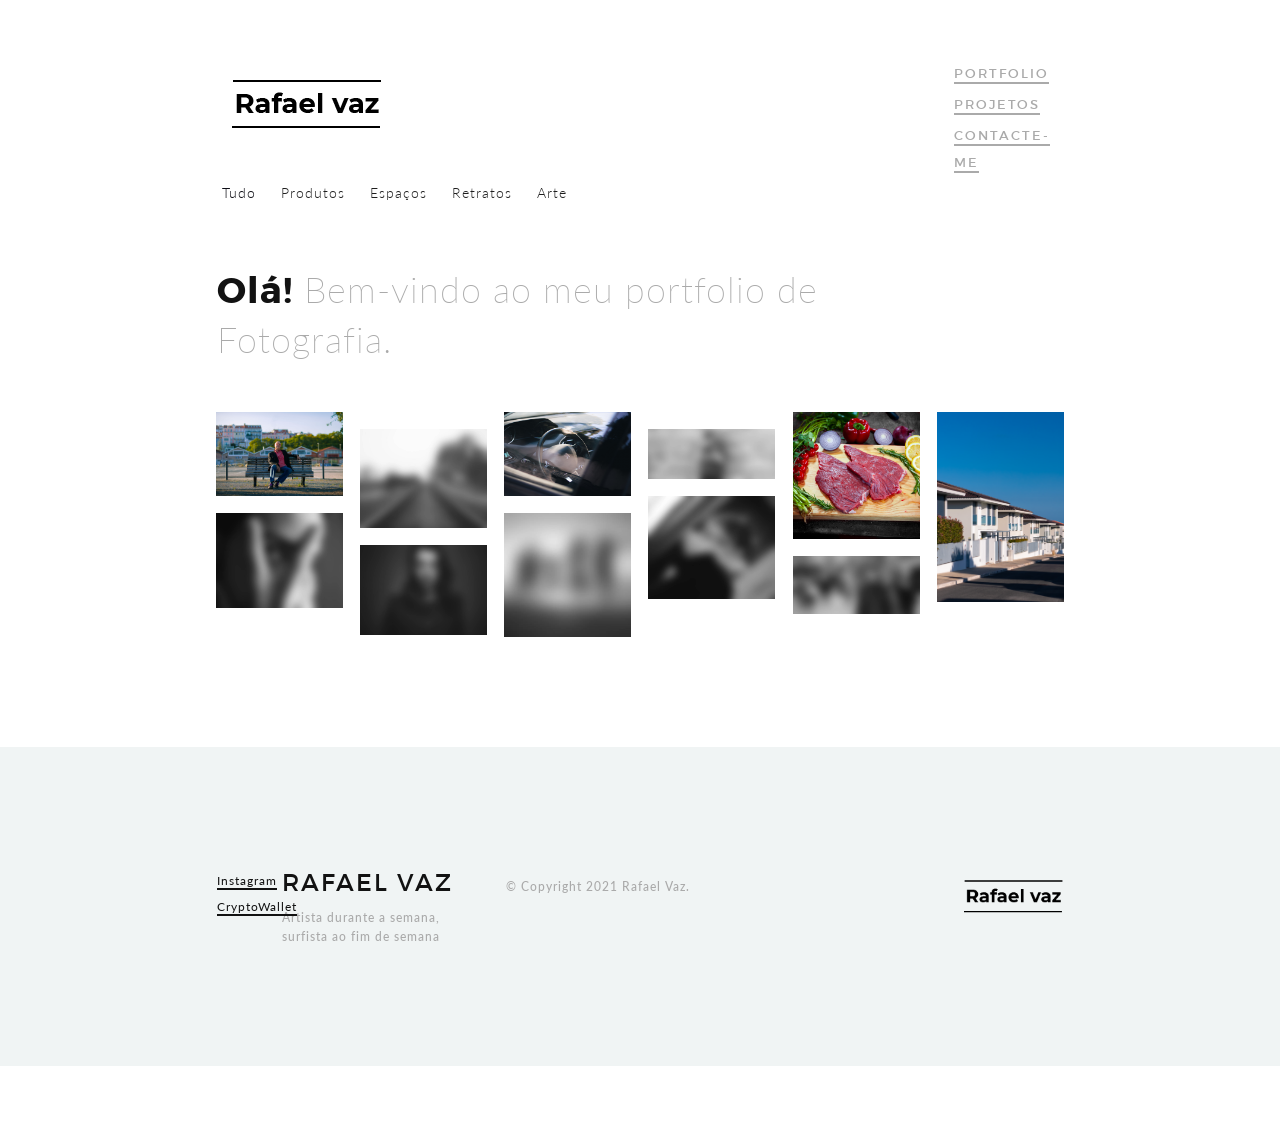
==== commit 3e24cb4c: "Fix image not showing bug" ====
--- a/index.html
+++ b/index.html
@@ -200,7 +200,7 @@
               <!-- FOTOGRAFIAS -->
 
               <div class="works-item  ImageWrapper works-item-one-sixth-spaced zoom portrait ZoomIn">
-                      <img data-no-retina alt="" title="" class="img-responsive" src="images/Photography/_MG_6035.jpg"/>
+                      <img data-no-retina alt="" title="" class="img-responsive" src="images/Photography/IMG_6035.jpg"/>
                       <a class="venobox" data-gall="" href="images/Photography/_MG_6035.jpg">
                       </a>
               </div>
@@ -228,7 +228,7 @@
 
 
               <div class="works-item  ImageWrapper works-item-one-sixth-spaced zoom product">
-                      <img data-no-retina alt="" title="" class="img-responsive" src="images/Photography/_MG_0426.jpg"/>
+                      <img data-no-retina alt="" title="" class="img-responsive" src="images/Photography/IMG_0426.jpg"/>
                       <a class="venobox" data-gall="" href="images/Photography/_MG_0426.jpg">
                       </a>
               </div>
